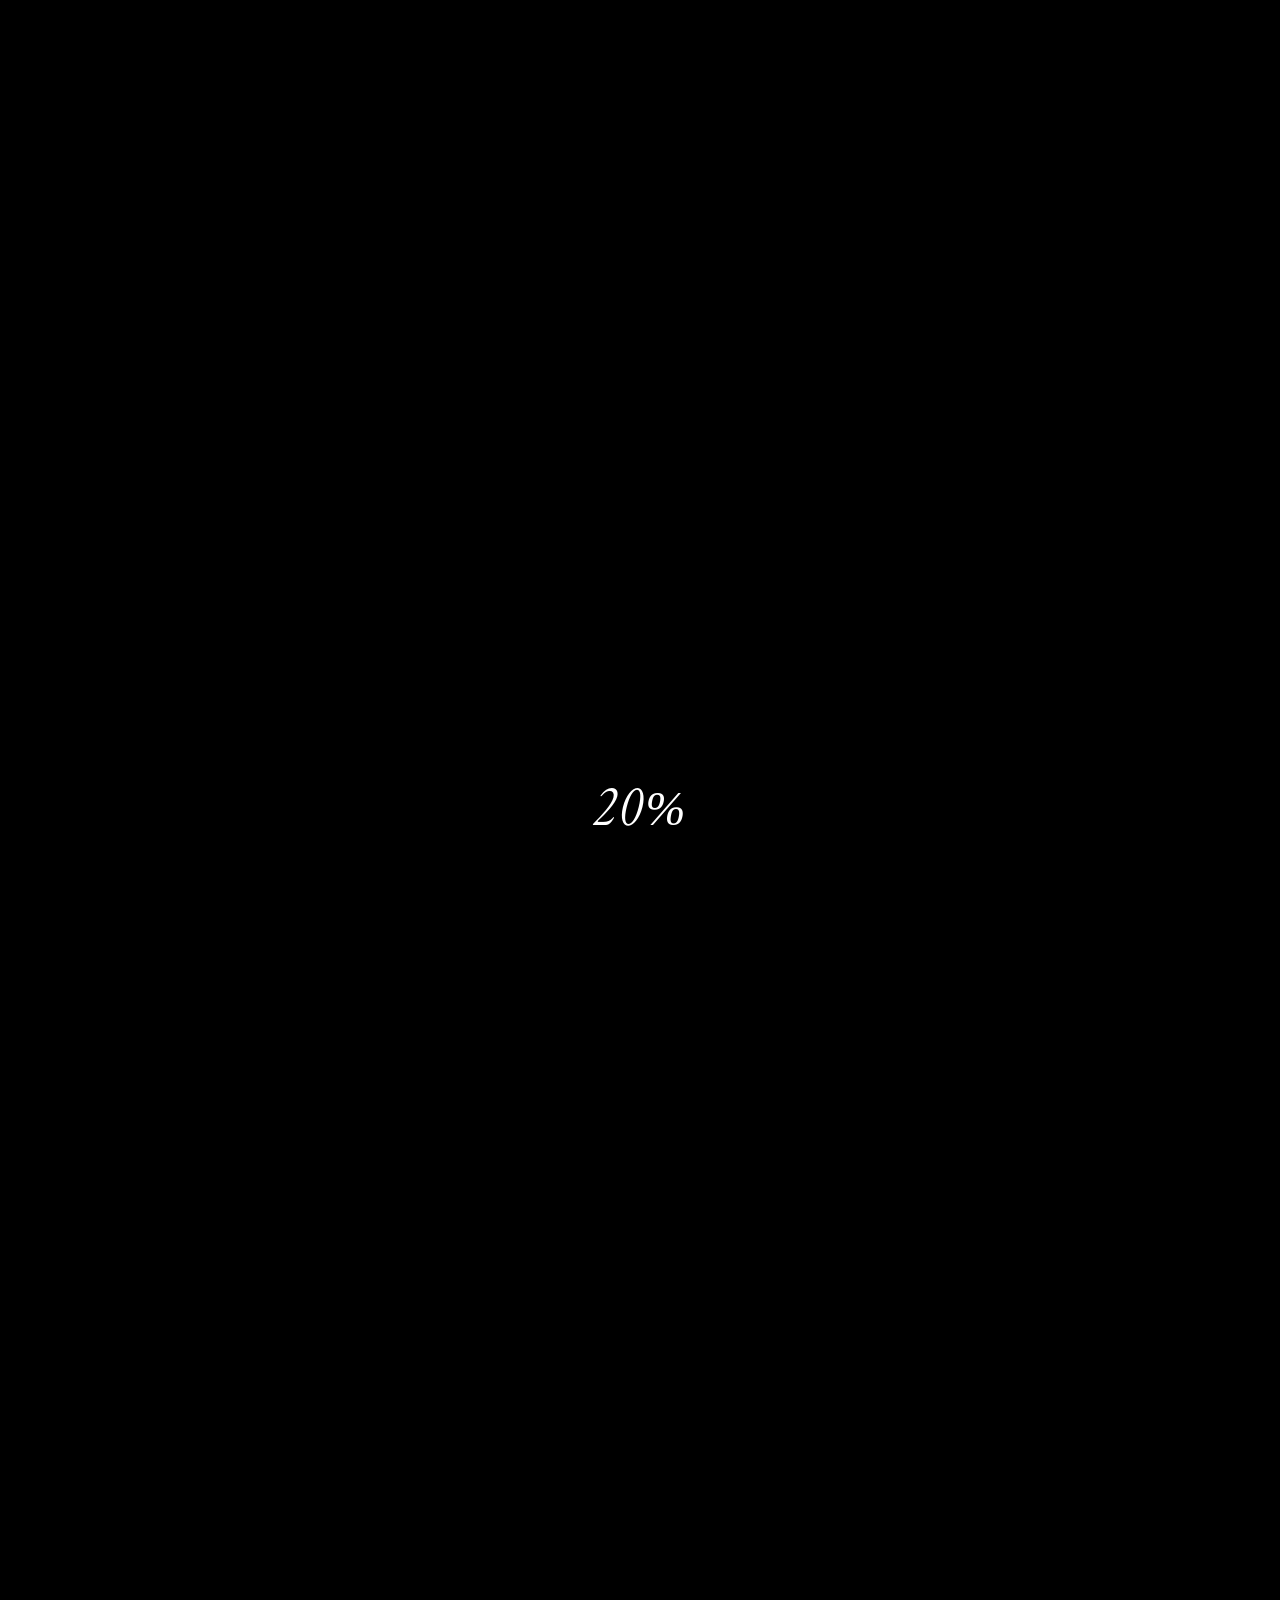
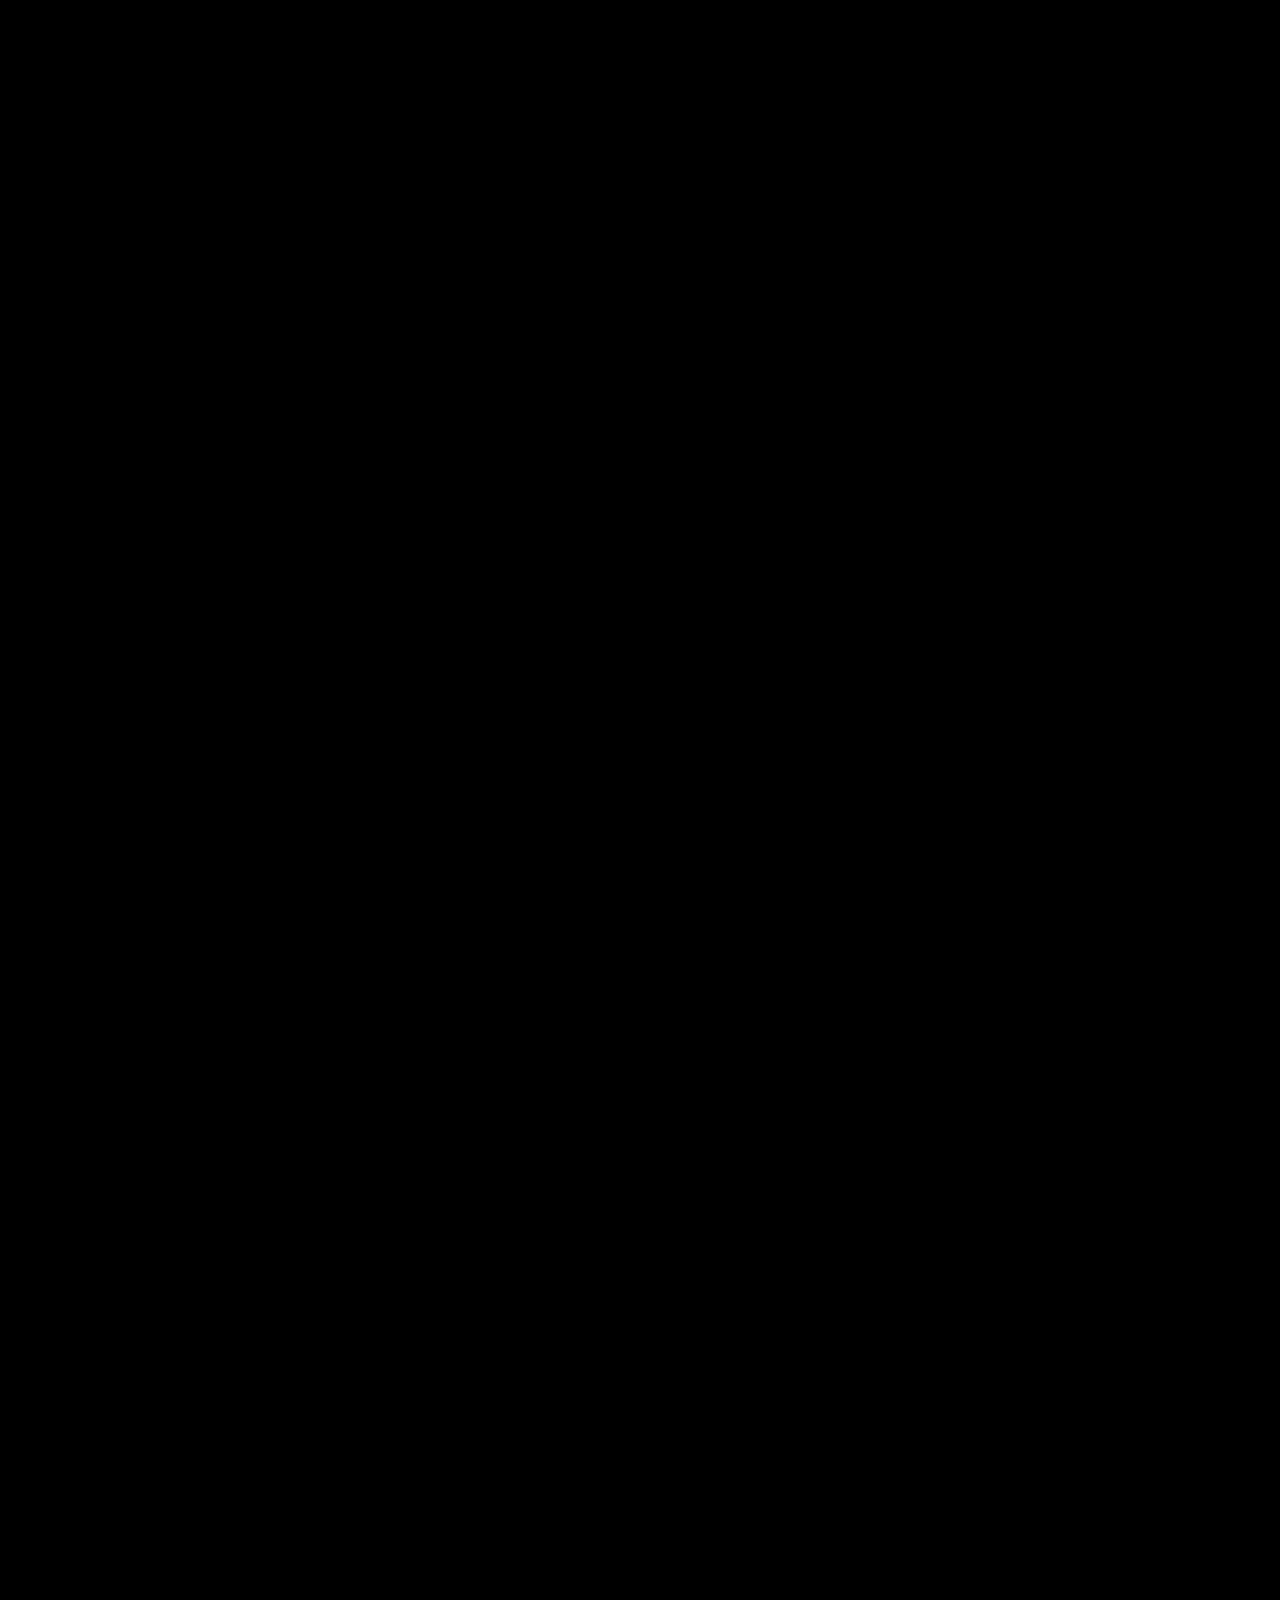
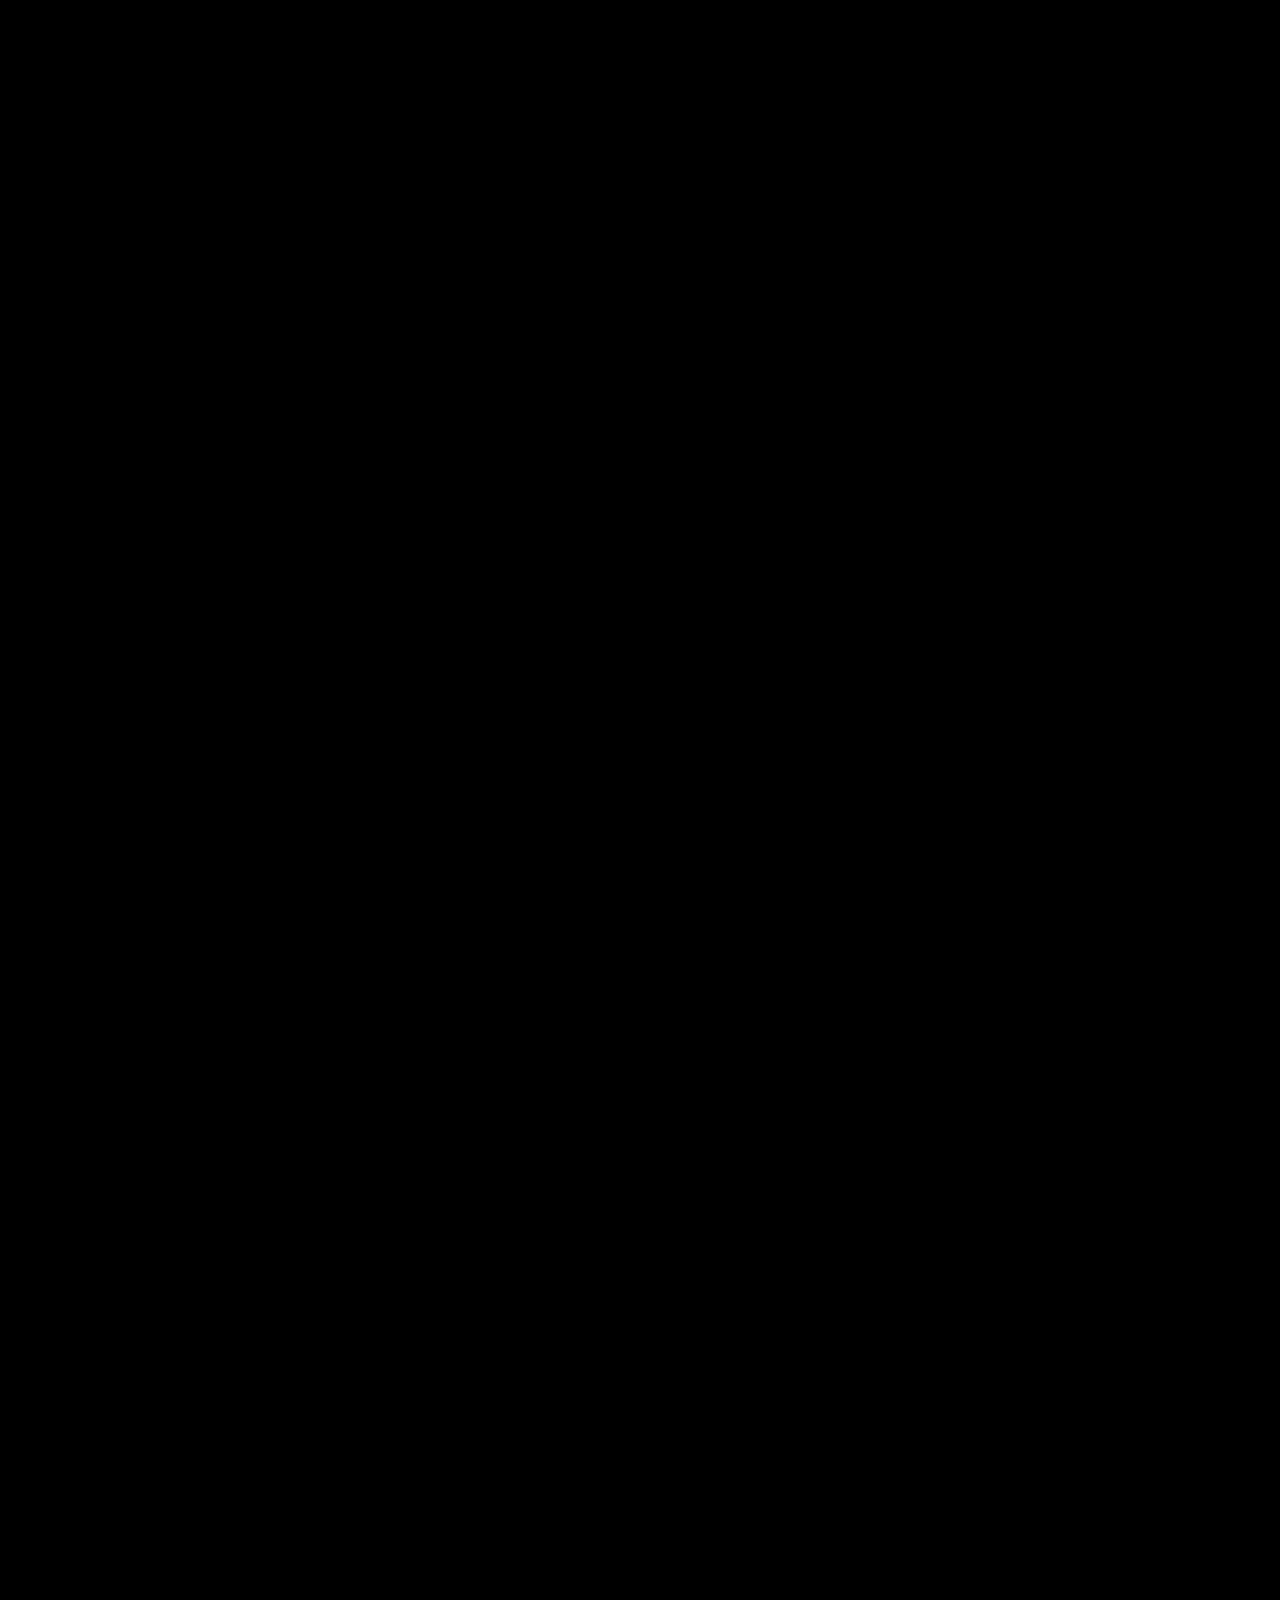
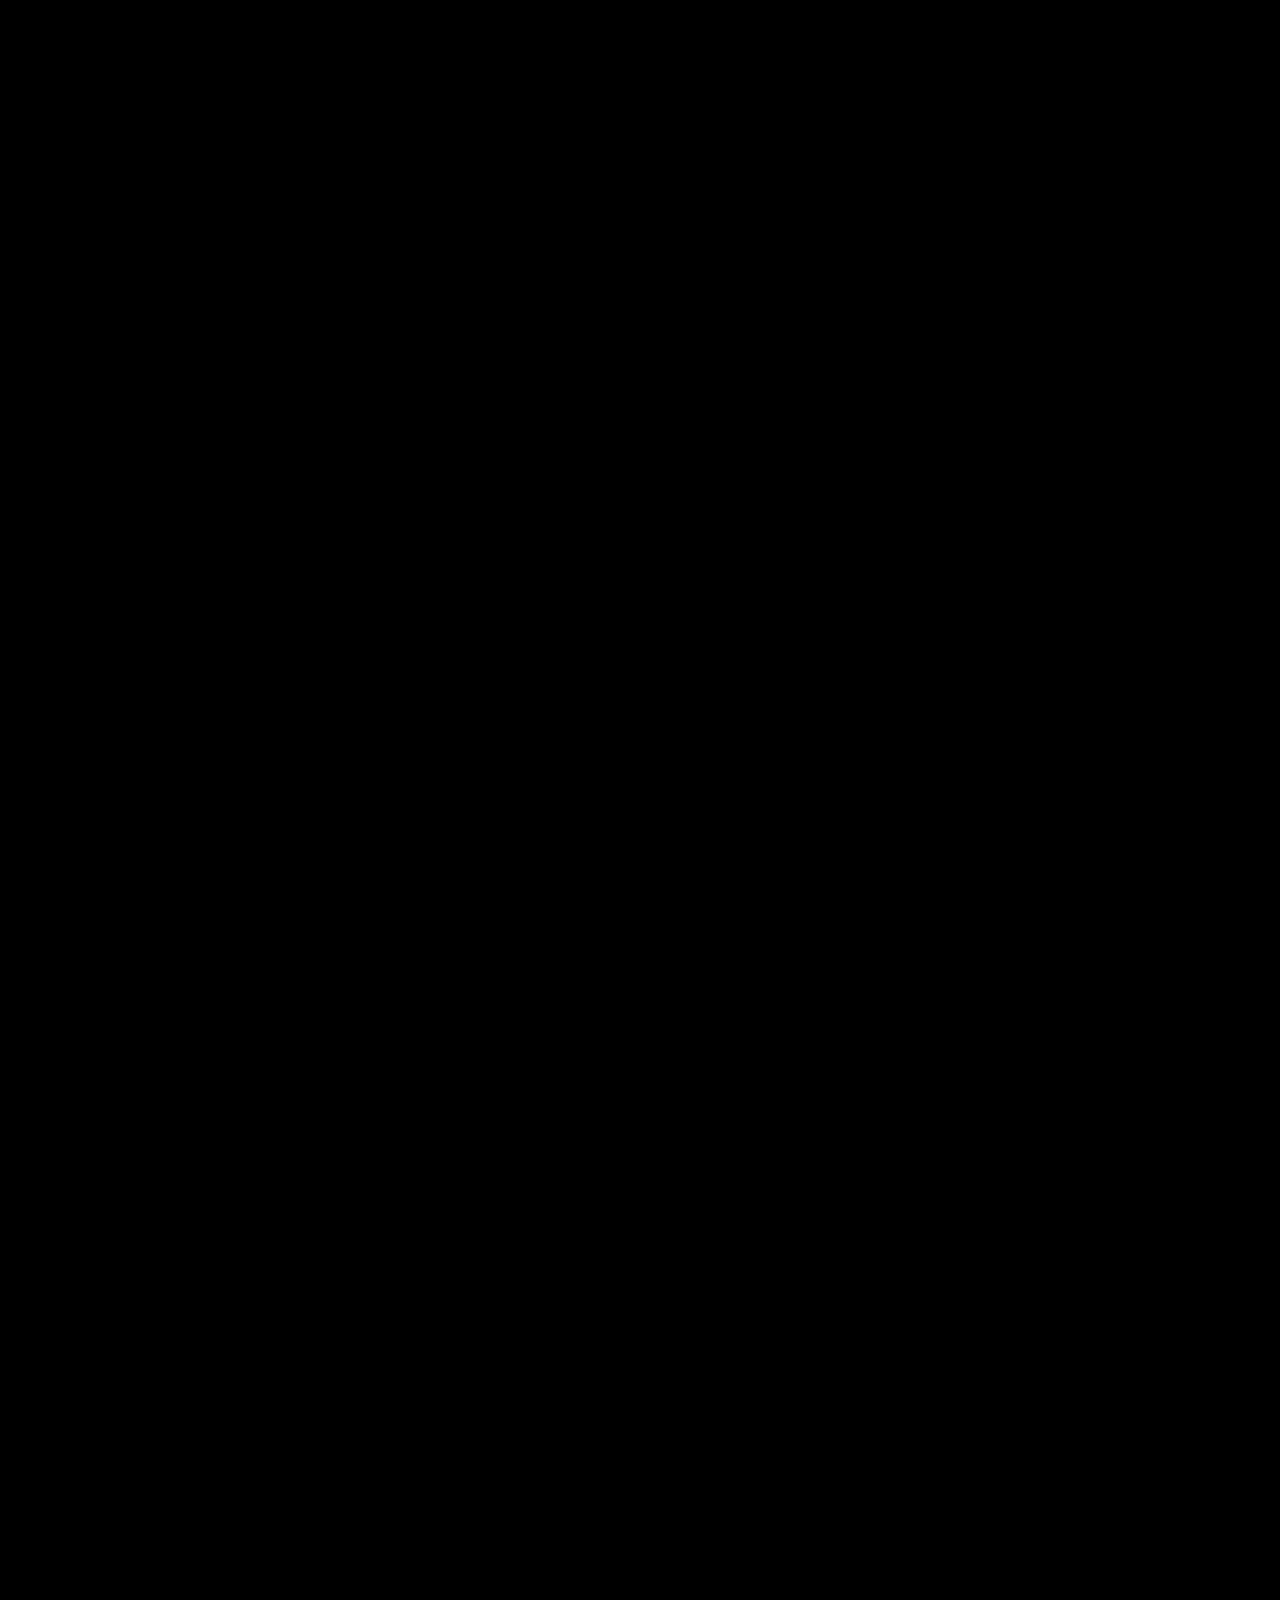
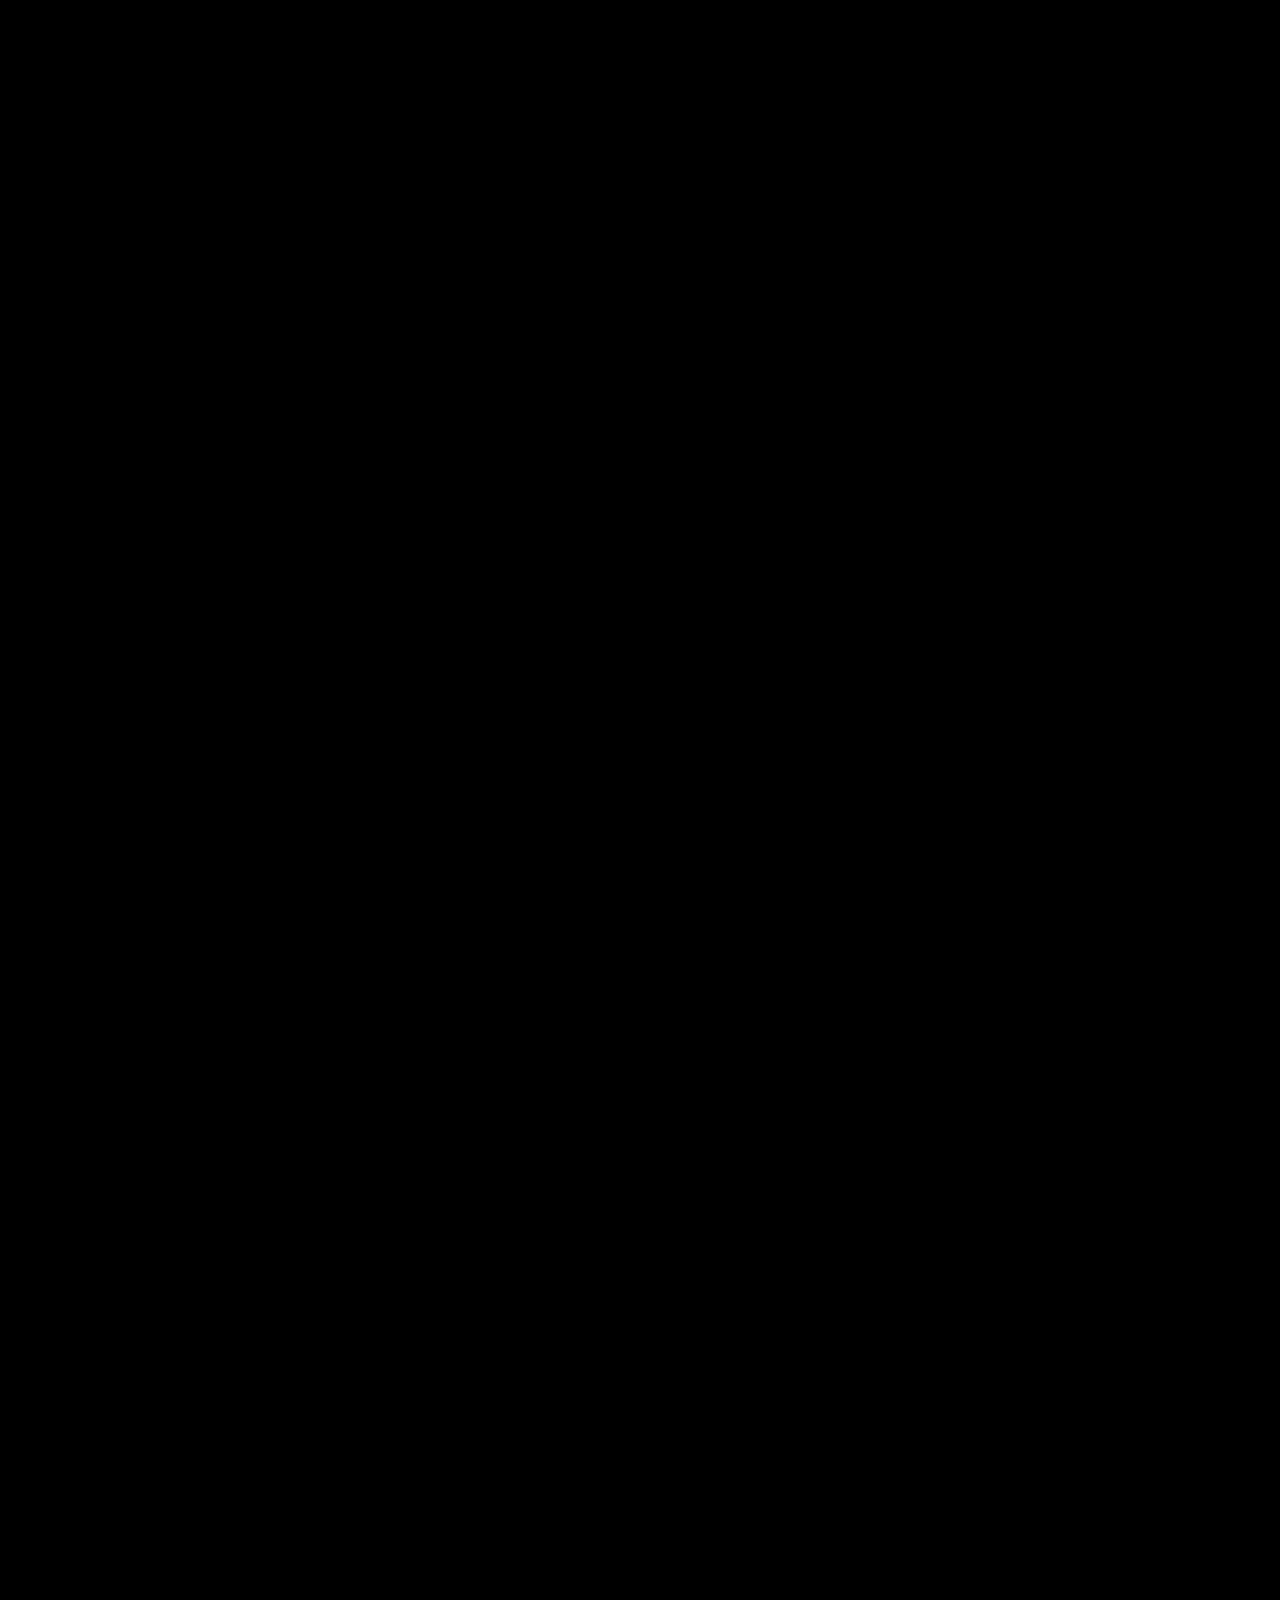
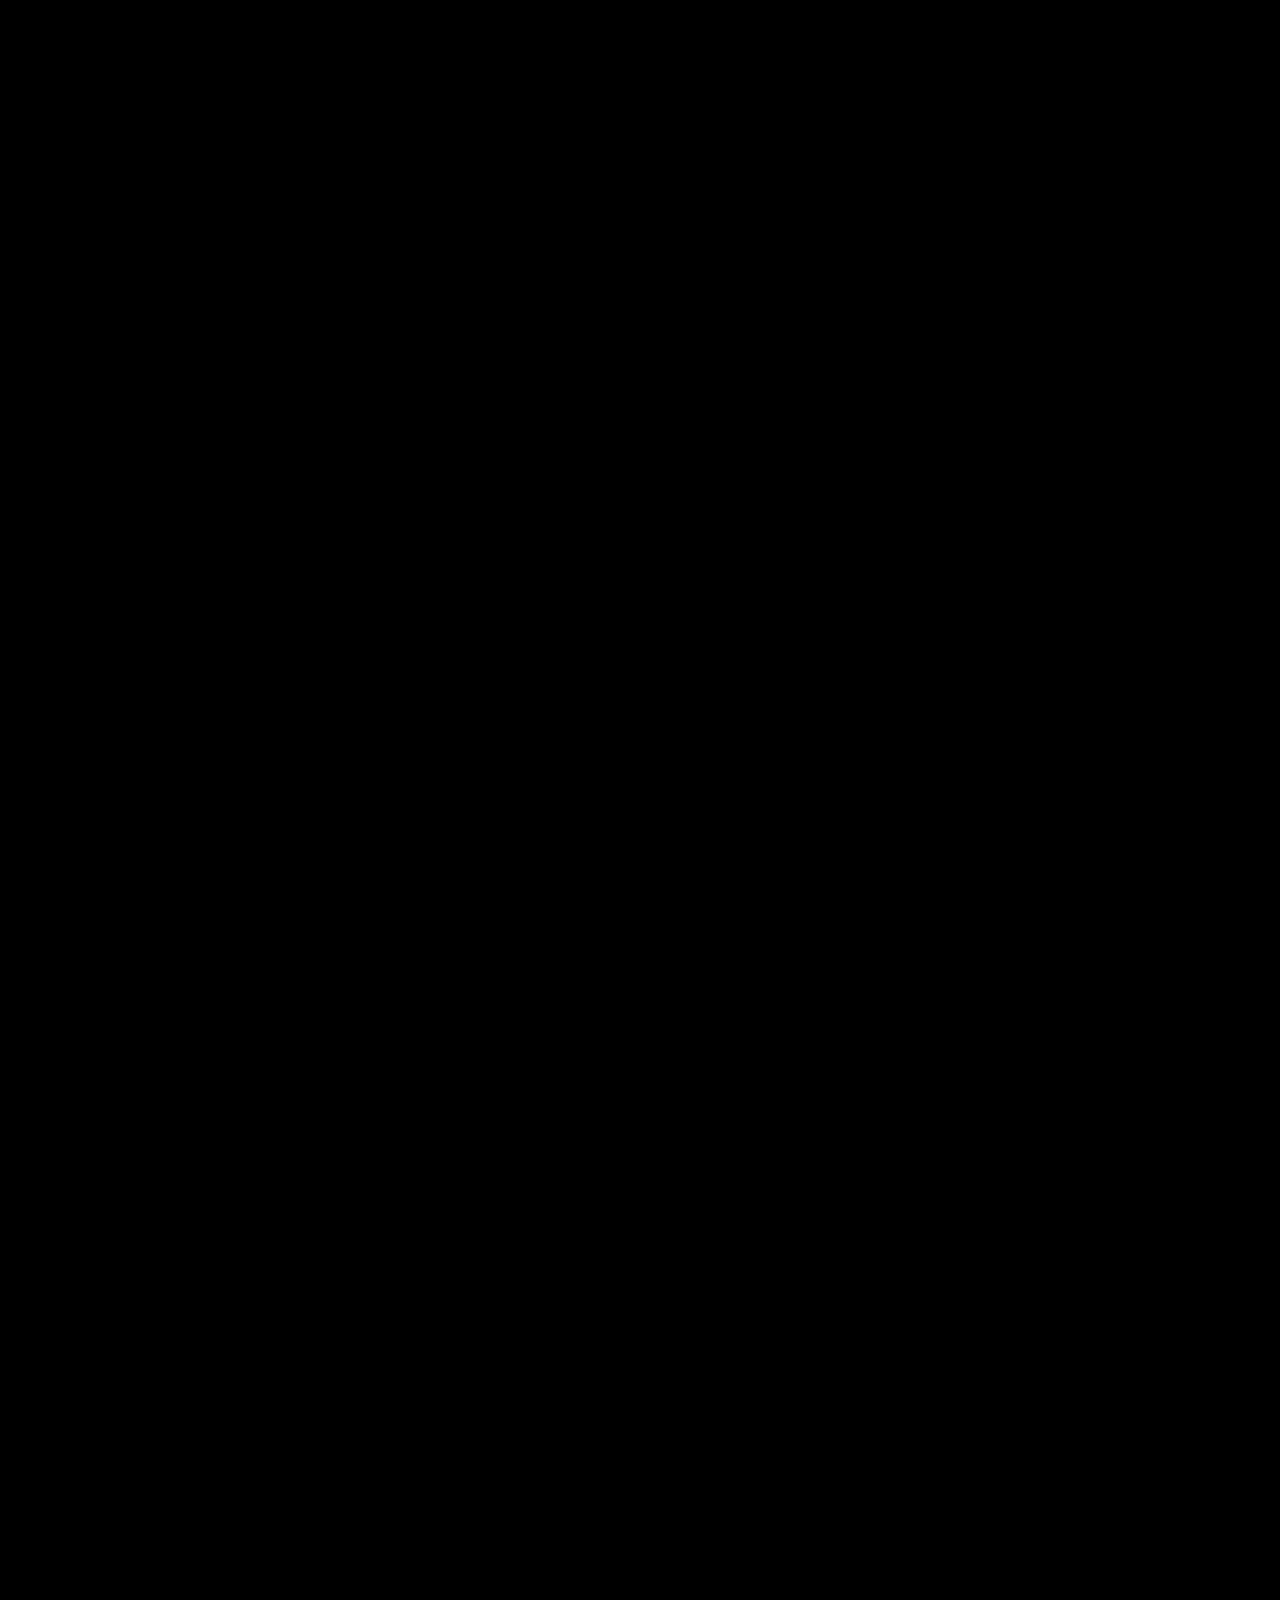
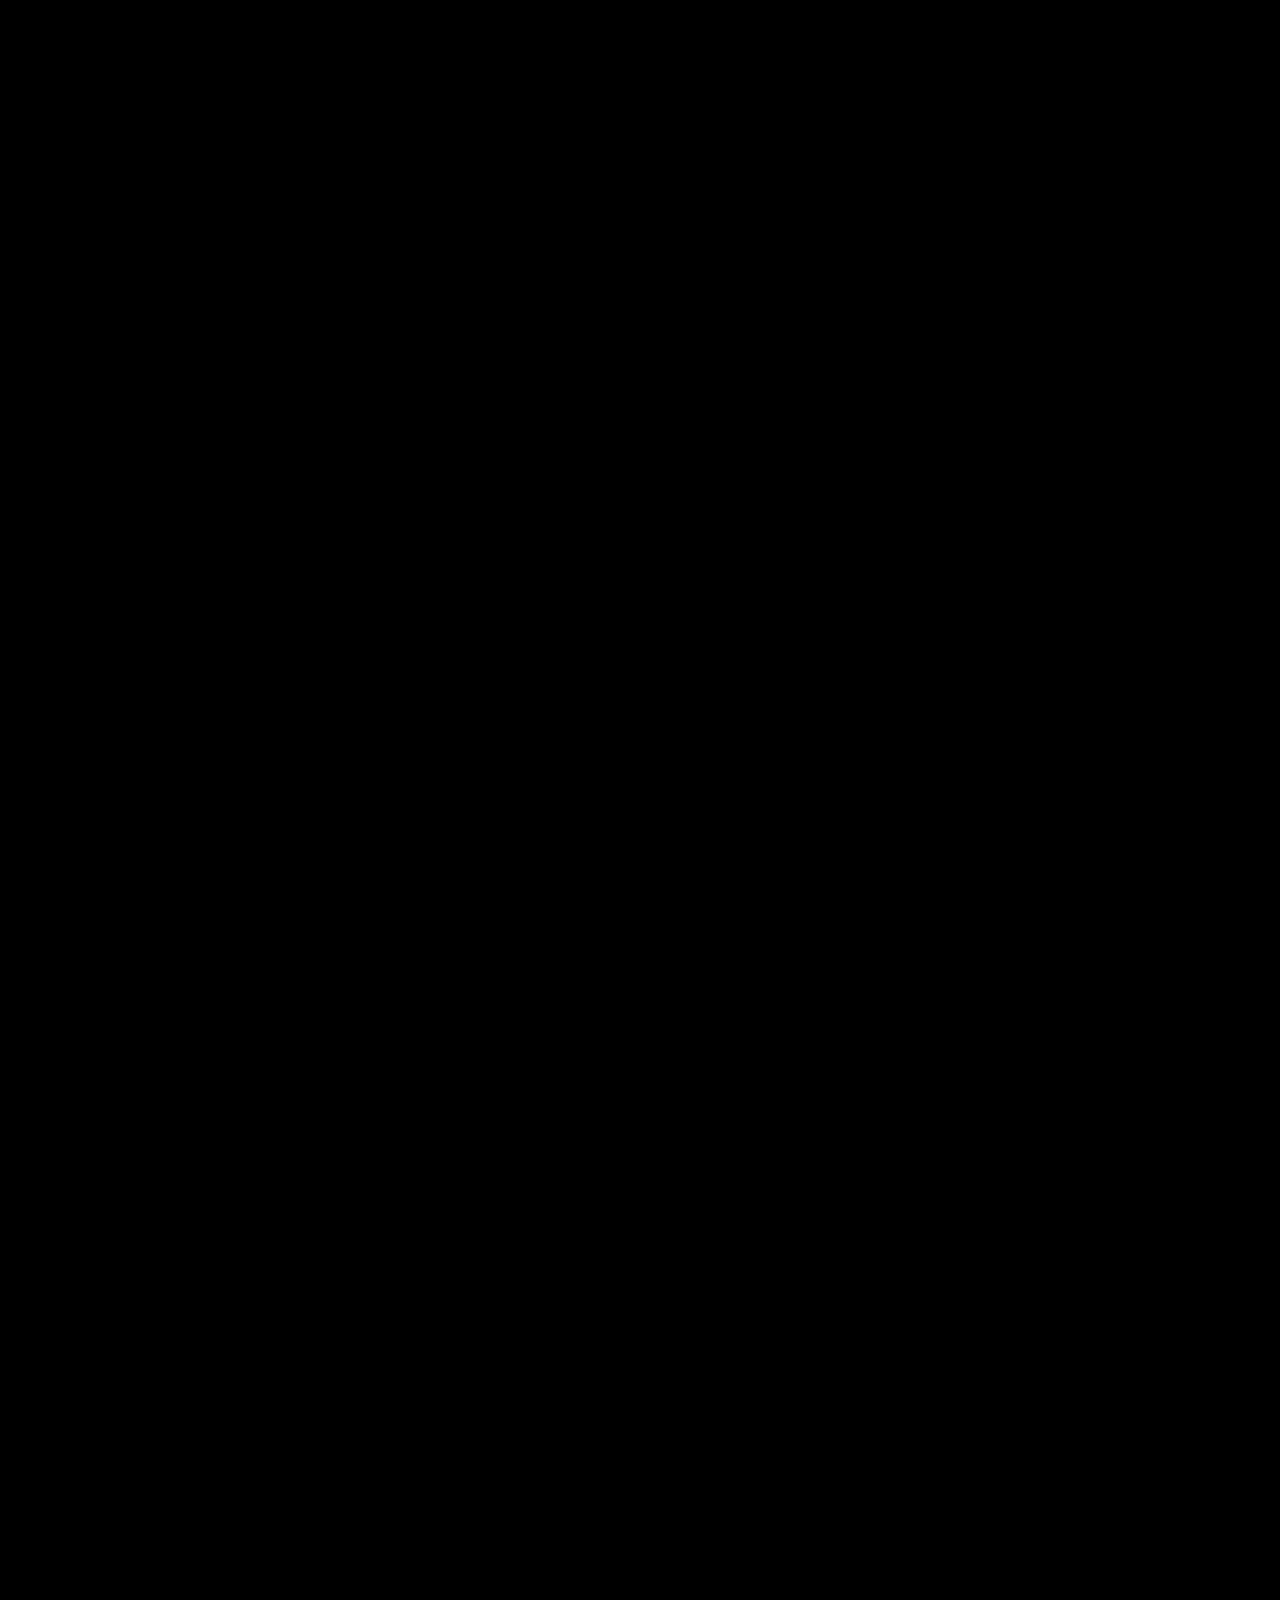
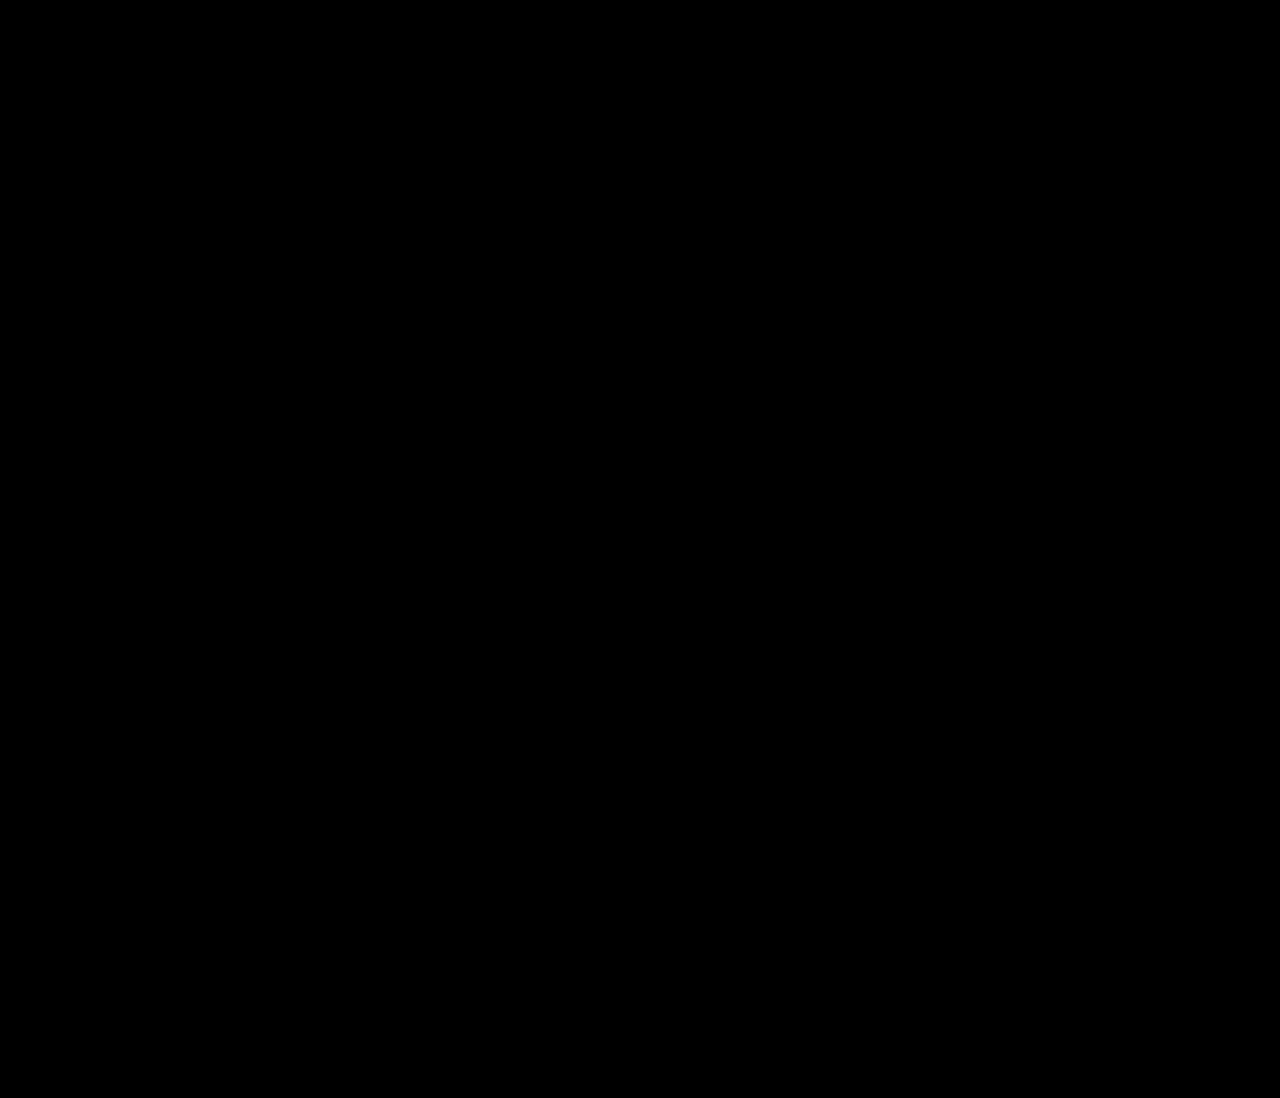
==== index.html @ 295524d0 "responsive - attempt 1" ====
<!DOCTYPE html>
<html lang="en">
<head>
    <meta charset="UTF-8">
    <meta name="viewport" content="width=device-width, initial-scale=1.0">
    <title>EVANESCENT</title>
    <style>
        /* ── Fonts ── */
        @font-face {
            font-family: 'Neue Montreal';
            src: url('assets/fonts/Neue Montreal/NeueMontreal-Regular.otf') format('opentype');
            font-weight: 400;
            font-style: normal;
        }

        @font-face {
            font-family: 'DaVinci';
            src: url('assets/fonts/DaVinci-Trial/TRJNDaVinci-Italic-Trial.otf') format('opentype');
            font-weight: 400;
            font-style: italic;
        }

        @font-face {
            font-family: 'DaVinci';
            src: url('assets/fonts/DaVinci-Trial/TRJNDaVinci-Regular-Trial.otf') format('opentype');
            font-weight: 400;
            font-style: normal;
        }

        /* ── Reset ── */
        *, *::before, *::after {
            margin: 0;
            padding: 0;
            box-sizing: border-box;
        }

        html, body {
            width: 100%;
            height: 100%;
            overflow-x: hidden;
            background: #000;
            color: #fff;
            font-family: sans-serif;
        }

        /* ── Loading Screen ── */
        html.is-loading {
            overflow: hidden;
        }

        .loader {
            position: fixed;
            inset: 0;
            z-index: 9999;
            background: #000;
            display: flex;
            flex-direction: column;
            align-items: center;
            justify-content: center;
        }

        .loader__video {
            width: 700px;
            display: block;
        }

        .loader__percent {
            position: absolute;
            bottom: 60px;
            left: 50%;
            transform: translateX(-50%);
            font-family: 'DaVinci', serif;
            font-style: italic;
            font-weight: 400;
            font-size: 48px;
            color: #fff;
            letter-spacing: 0.02em;
        }

        /* Eye-open transition overlays — two gradient panels from bottom */
        .blink-top,
        .blink-bottom {
            position: fixed;
            left: 0;
            width: 100%;
            height: 52%;
            z-index: 9998;
            pointer-events: none;
        }

        .blink-top {
            top: 0;
            background: #000;
            transform: translateY(0%);
        }

        .blink-bottom {
            bottom: 0;
            background: #000;
            transform: translateY(0%);
        }

        /* ── Nav ── */
        .nav {
            position: fixed;
            top: 0;
            left: 0;
            width: 100%;
            display: flex;
            align-items: center;
            justify-content: space-between;
            padding: 28px 40px;
            z-index: 100;
            opacity: 0;
            transform: translateY(-10px);
        }

        .nav a {
            color: #fff;
            text-decoration: none;
            font-family: 'Neue Montreal', sans-serif;
            font-weight: 400;
            font-size: 12px;
            letter-spacing: 0.08em;
            text-transform: uppercase;
        }

        .nav__logo {
            position: absolute;
            left: 50%;
            transform: translateX(-50%);
        }

        .nav__logo img {
            height: 18px;
            display: block;
        }

        .nav-gradient {
            position: fixed;
            top: 0;
            left: 0;
            width: 100%;
            height: 200px;
            background: linear-gradient(to bottom, rgba(0,0,0,1) 0%, rgba(0,0,0,0) 100%);
            z-index: 99;
            pointer-events: none;
            opacity: 0;
            transform: translateY(-10px);
        }

        .nav-gradient-bottom {
            position: fixed;
            bottom: 0;
            left: 0;
            width: 100%;
            height: 200px;
            background: linear-gradient(to top, rgba(0,0,0,1) 0%, rgba(0,0,0,0) 100%);
            z-index: 99;
            pointer-events: none;
            opacity: 0;
            transform: translateY(10px);
        }

        /* ── Hero / Scrollytelling ── */
        .hero {
            position: relative;
            height: 900vh; /* scroll runway */
        }

        .hero__sticky {
            position: sticky;
            top: 0;
            width: 100%;
            height: 100vh;
            overflow: hidden;
        }

        .hero__image {
            width: 100%;
            height: 100%;
            object-fit: cover;
            display: block;
            will-change: transform;
        }
        .hero__intro {
            position: absolute;
            top: 50%;
            left: 50%;
            transform: translate(-50%, -50%);
            text-align: center;
            z-index: 10;
            width: 80%;
            max-width: 1300px;
            opacity: 0;
            font-family: 'DaVinci', serif;
            font-style: normal;
            font-weight: 400;
            font-size: 55px;
            line-height: 1.3;
        }

        .hero__intro p {
            margin-bottom: 16px;
        }

        /* ── Hero text reveal ── */
        .hero__text {
            position: absolute;
            top: 50%;
            left: 50%;
            transform: translate(-50%, -50%);
            text-align: center;
            z-index: 10;
            width: 80%;
            max-width: 800px;
        }

        .hero__heading {
            font-family: 'DaVinci', serif;
            font-style: italic;
            font-weight: 400;
            font-size: 96px;
            line-height: 1.1;
            margin-bottom: 24px;
            white-space: nowrap;
            clip-path: polygon(0 0, 0 0, 0 100%, 0 100%);
        }

        .hero__body {
            font-family: 'DaVinci', serif;
            font-weight: 400;
            font-style: normal;
            font-size: 21px;
            line-height: 1.5;
            clip-path: polygon(0 0, 0 0, 0 100%, 0 100%);
            margin-bottom: 8px;
        }

        .hero__body:last-child {
            margin-bottom: 0;
        }

        .hero__overlay {
            position: absolute;
            top: 0;
            left: 0;
            width: 100%;
            height: 100%;
            background: #000;
            opacity: 0;
            pointer-events: none;
        }

        .hero__shuffle {
            position: absolute;
            top: 50%;
            left: 50%;
            transform: translate(-50%, -50%);
            width: 400px;
            height: 400px;
            z-index: 5;
            opacity: 0;
        }

        .hero__shuffle-img {
            position: absolute;
            inset: 0;
            width: 100%;
            height: 100%;
            object-fit: cover;
            opacity: 0;
        }

        .hero__shuffle-img:first-child {
            opacity: 1;
        }

        /* ── Installations section ── */
        .installations {
            position: relative;
            height: 300vh;
        }

        .installations__sticky {
            position: sticky;
            top: 0;
            width: 100%;
            height: 100vh;
            overflow: hidden;
            display: flex;
            align-items: center;
        }

        /* Left text */
        .installations__info {
            width: 40%;
            padding-left: 80px;
        }

        .installations__heading {
            font-family: 'DaVinci', serif;
            font-style: italic;
            font-weight: 400;
            font-size: 64px;
            line-height: 1.1;
            margin-bottom: 24px;
            clip-path: polygon(0 0, 0 0, 0 100%, 0 100%);
        }

        .installations__subheading {
            font-family: 'Neue Montreal', sans-serif;
            font-weight: 400;
            font-size: 14px;
            letter-spacing: 0.08em;
            text-transform: uppercase;
            margin-bottom: 16px;
            opacity: 0;
        }

        .installations__body {
            font-family: 'Neue Montreal', sans-serif;
            font-weight: 400;
            font-size: 15px;
            line-height: 1.6;
            color: rgba(255,255,255,0.75);
            opacity: 0;
        }

        /* Cards container */
        .installations__cards {
            position: absolute;
            right: 0;
            top: 0;
            width: 55%;
            height: 100%;
        }

        .glass-card {
            position: absolute;
            width: 240px;
            border-radius: 20px;
            opacity: 0;
            transform: translateY(30px);
            overflow: hidden;
            cursor: url('assets/cursors/view-cursor.svg') 32 32, pointer;
            z-index: 1;
            transition: z-index 0s;
        }

        .glass-card.is-active {
            z-index: 50;
            cursor: none;
        }

        body.card-open .glass-card {
            cursor: inherit;
        }

        .glass-card__inner {
            width: 100%;
            transform-style: preserve-3d;
        }

        .glass-card__image {
            width: 100%;
            display: block;
            border-radius: 20px;
            backface-visibility: hidden;
        }

        .glass-card__overlay {
            position: absolute;
            inset: 9.6px;
            background: rgba(0, 0, 0, 0.75);
            border-radius: 6px;
            display: flex;
            flex-direction: column;
            align-items: center;
            justify-content: center;
            text-align: center;
            padding: 9.6px;
            opacity: 0;
            pointer-events: none;
        }

        .glass-card.is-active .glass-card__overlay {
            opacity: 1;
        }

        .glass-card__title {
            font-family: 'DaVinci', serif;
            font-style: normal;
            font-weight: 400;
            font-size: 19.2px;
            text-transform: uppercase;
            margin-bottom: 24px;
            color: #fff;
        }

        .glass-card__desc {
            font-family: 'Neue Montreal', sans-serif;
            font-weight: 400;
            font-size: 8px;
            line-height: 1.5;
            color: #fff;
        }

        /* Card positions — scattered on right */
        .glass-card--1 { top: 5%; right: 18%; }
        .glass-card--2 { top: 20%; right: 45%; }
        .glass-card--3 { top: 42%; right: 15%; }
        .glass-card--4 { top: 58%; right: 40%; }

        /* ── CTA / Experience section ── */
        .experience {
            position: relative;
            height: 125vh;
        }

        .experience__sticky {
            position: sticky;
            top: 0;
            width: 100%;
            height: 100vh;
            overflow: hidden;
        }

        .experience__card {
            position: absolute;
            inset: 0;
            width: 100%;
            height: 100%;
            overflow: hidden;
            transform: translateY(100vh);
        }

        .experience__image {
            position: absolute;
            inset: 0;
            width: 100%;
            height: 100%;
            object-fit: cover;
            object-position: center;
            background: #000;
            display: block;
        }

        .experience__overlay {
            display: none;
        }

        .experience__content {
            position: absolute;
            inset: 0;
            display: flex;
            flex-direction: column;
            align-items: center;
            padding: 60px 40px;
            padding-top: 210px;
            opacity: 0;
            transform: translateY(15px);
            gap: 120px;
        }

        .experience__title {
            font-family: 'DaVinci', serif;
            font-style: normal;
            font-weight: 400;
            font-size: 72px;
            text-align: center;
            margin-bottom: 0;
            letter-spacing: 0.04em;
        }

        .experience__details {
            display: flex;
            justify-content: center;
            gap: 80px;
        }

        .experience__detail {
            text-align: center;
            width: 250px;
            white-space: nowrap;
        }

        .experience__detail-label {
            font-family: 'Neue Montreal', sans-serif;
            font-weight: 400;
            font-size: 14px;
            letter-spacing: 0.1em;
            text-transform: uppercase;
            margin-bottom: 8px;
            color: rgba(255,255,255,0.7);
        }

        .experience__detail-value {
            font-family: 'Neue Montreal', sans-serif;
            font-weight: 400;
            font-size: 15px;
            color: #fff;
        }

        /* Footer area within the card */
        /* ── Site Footer ── */
        .site-footer {
            background: #000;
            padding: 120px 60px 80px;
        }

        .site-footer__columns {
            display: flex;
            justify-content: center;
            gap: 140px;
            align-items: flex-start;
        }

        .site-footer__col {
            min-width: 140px;
        }

        .site-footer__col h4 {
            font-family: 'Neue Montreal', sans-serif;
            font-weight: 400;
            font-size: 13px;
            letter-spacing: 0.06em;
            margin-bottom: 8px;
            color: rgba(255,255,255,0.8);
        }

        .site-footer__col p,
        .site-footer__col a {
            font-family: 'Neue Montreal', sans-serif;
            font-weight: 400;
            font-size: 12px;
            line-height: 1.6;
            color: rgba(255,255,255,0.5);
            text-decoration: none;
        }

        .site-footer__col a:hover {
            color: #fff;
        }

        .site-footer__logo img {
            height: 80px;
            display: block;
        }

        .site-footer__copyright {
            text-align: center;
            margin-top: 40px;
            font-family: 'Neue Montreal', sans-serif;
            font-size: 11px;
            color: rgba(255,255,255,0.3);
        }

        /* ── Tablet (1024px and below) ── */
        @media (max-width: 1024px) {
            .loader__video {
                width: 500px;
            }

            .loader__percent {
                font-size: 36px;
            }

            .nav {
                padding: 24px 32px;
            }

            .nav-gradient {
                height: 160px;
            }

            .hero {
                height: 750vh;
            }

            .hero__intro {
                font-size: 40px;
                width: 85%;
            }

            .hero__heading {
                font-size: 72px;
            }

            .hero__body {
                font-size: 18px;
            }

            .hero__shuffle {
                width: 300px;
                height: 300px;
            }

            .installations {
                height: 250vh;
            }

            .installations__info {
                padding-left: 48px;
                width: 42%;
            }

            .installations__heading {
                font-size: 48px;
            }

            .installations__body {
                font-size: 14px;
            }

            .glass-card {
                width: 190px;
            }

            .glass-card--1 { top: 8%; right: 15%; }
            .glass-card--2 { top: 22%; right: 42%; }
            .glass-card--3 { top: 44%; right: 12%; }
            .glass-card--4 { top: 60%; right: 38%; }

            .experience__content {
                padding-top: 160px;
                gap: 80px;
            }

            .experience__title {
                font-size: 56px;
            }

            .experience__details {
                gap: 50px;
            }

            .experience__detail {
                width: 200px;
            }

            .site-footer {
                padding: 80px 40px 60px;
            }

            .site-footer__columns {
                gap: 80px;
            }

            .site-footer__col {
                min-width: 110px;
            }
        }

        /* ── Tablet portrait (768px and below) ── */
        @media (max-width: 768px) {
            .loader__video {
                width: 400px;
            }

            .loader__percent {
                font-size: 32px;
                bottom: 50px;
            }

            .nav {
                padding: 22px 24px;
            }

            .nav a {
                font-size: 11px;
            }

            .nav__logo img {
                height: 14px;
            }

            .nav-gradient {
                height: 140px;
            }

            .nav-gradient-bottom {
                height: 140px;
            }

            .hero {
                height: 650vh;
            }

            .hero__intro {
                font-size: 32px;
                width: 88%;
            }

            .hero__heading {
                font-size: 56px;
            }

            .hero__body {
                font-size: 16px;
            }

            .hero__text {
                width: 88%;
            }

            .hero__shuffle {
                width: 240px;
                height: 240px;
            }

            .installations {
                height: 220vh;
            }

            .installations__sticky {
                flex-direction: column;
                justify-content: flex-start;
                padding-top: 80px;
            }

            .installations__info {
                width: 85%;
                padding-left: 32px;
                padding-right: 32px;
                margin-bottom: 40px;
            }

            .installations__heading {
                font-size: 40px;
            }

            .installations__subheading {
                font-size: 12px;
            }

            .installations__body {
                font-size: 13px;
            }

            .installations__cards {
                position: relative;
                width: 100%;
                height: auto;
                display: grid;
                grid-template-columns: 1fr 1fr;
                gap: 16px;
                padding: 0 32px;
            }

            .glass-card {
                position: relative;
                top: auto !important;
                right: auto !important;
                width: 100%;
                border-radius: 14px;
            }

            .glass-card.is-active {
                z-index: 100;
            }

            .glass-card__image {
                border-radius: 14px;
            }

            .glass-card__overlay {
                border-radius: 4px;
            }

            .experience__content {
                padding-top: 140px;
                gap: 60px;
            }

            .experience__title {
                font-size: 44px;
            }

            .experience__details {
                gap: 36px;
            }

            .experience__detail {
                width: 180px;
            }

            .experience__detail-label {
                font-size: 12px;
            }

            .experience__detail-value {
                font-size: 13px;
            }

            .site-footer {
                padding: 60px 32px 50px;
            }

            .site-footer__columns {
                gap: 48px;
            }

            .site-footer__col {
                min-width: 90px;
            }

            .site-footer__logo img {
                height: 60px;
            }
        }

        /* ── Mobile (480px and below) ── */
        @media (max-width: 480px) {
            .loader__video {
                width: 280px;
            }

            .loader__percent {
                font-size: 28px;
                bottom: 40px;
            }

            .nav {
                padding: 18px 16px;
            }

            .nav a {
                font-size: 10px;
                letter-spacing: 0.05em;
            }

            .nav__logo img {
                height: 12px;
            }

            .nav-gradient {
                height: 100px;
            }

            .nav-gradient-bottom {
                height: 100px;
            }

            .hero {
                height: 550vh;
            }

            .hero__intro {
                font-size: 20px;
                width: 88%;
                line-height: 1.4;
            }

            .hero__heading {
                font-size: 32px;
                white-space: normal;
            }

            .hero__body {
                font-size: 13px;
                line-height: 1.4;
            }

            .hero__text {
                width: 92%;
            }

            .hero__shuffle {
                width: 180px;
                height: 180px;
            }

            .installations {
                height: 200vh;
            }

            .installations__sticky {
                padding-top: 70px;
            }

            .installations__info {
                width: 92%;
                padding-left: 20px;
                padding-right: 20px;
                margin-bottom: 20px;
            }

            .installations__heading {
                font-size: 28px;
                margin-bottom: 16px;
            }

            .installations__subheading {
                font-size: 10px;
                margin-bottom: 10px;
            }

            .installations__body {
                font-size: 11px;
                line-height: 1.5;
            }

            .installations__cards {
                gap: 8px;
                padding: 0 20px;
            }

            .glass-card {
                border-radius: 10px;
            }

            .glass-card.is-active {
                z-index: 100;
            }

            .glass-card__image {
                border-radius: 10px;
            }

            .glass-card__title {
                font-size: 10px;
                margin-bottom: 10px;
            }

            .glass-card__desc {
                font-size: 5px;
                line-height: 1.4;
            }

            .glass-card__overlay {
                inset: 5px;
                padding: 5px;
                border-radius: 3px;
            }

            .experience {
                height: 110vh;
            }

            .experience__content {
                padding: 40px 20px;
                padding-top: 100px;
                gap: 32px;
            }

            .experience__title {
                font-size: 28px;
            }

            .experience__details {
                flex-direction: column;
                align-items: center;
                gap: 20px;
            }

            .experience__detail {
                width: auto;
            }

            .experience__detail-label {
                font-size: 11px;
            }

            .experience__detail-value {
                font-size: 12px;
            }

            .site-footer {
                padding: 50px 24px 40px;
            }

            .site-footer__columns {
                display: grid;
                grid-template-columns: 1fr 1fr;
                gap: 32px 24px;
            }

            .site-footer__logo {
                grid-column: 1 / -1;
                text-align: center;
            }

            .site-footer__logo img {
                height: 40px;
                margin: 0 auto;
            }

            .site-footer__col {
                min-width: 0;
            }

            .site-footer__col h4 {
                font-size: 11px;
            }

            .site-footer__col p,
            .site-footer__col a {
                font-size: 10px;
            }

            .site-footer__copyright {
                font-size: 9px;
            }
        }
    </style>
</head>
<body>

    <!-- Loading Screen -->
    <div class="loader" id="loader">
        <video class="loader__video" src="assets/videos/evanescent_white_icon_fade.mp4" muted playsinline></video>
        <div class="loader__percent" id="loader-percent">0%</div>
    </div>

    <!-- Eye blink transition overlays -->
    <div class="blink-top" id="blink-top"></div>
    <div class="blink-bottom" id="blink-bottom"></div>

    <!-- Nav gradient + links -->
    <div class="nav-gradient"></div>
    <div class="nav-gradient-bottom"></div>
    <nav class="nav">
        <a href="#">EXHIBITION SPACE</a>
        <a href="index.html" class="nav__logo">
            <img src="assets/brand/Evanescent_Wordmark.png" alt="Evanescent">
        </a>
        <a href="info.html">INFO</a>
    </nav>

    <!-- Hero – scrollytelling section -->
    <section class="hero">
        <div class="hero__sticky">
            <img class="hero__image" src="assets/images/eye-ver-3.jpg" alt="Eye">
            <div class="hero__overlay"></div>
            <div class="hero__intro">
                <p>At some point, everything started looking the same, feeling the same, and meaning the same.</p>
                <p>Your thoughts stopped being challenged.</p>
                <p>You stopped wondering.</p>
            </div>
            <div class="hero__shuffle">
                <img class="hero__shuffle-img" src="assets/images/closed-mouth.jpg" alt="">
                <img class="hero__shuffle-img" src="assets/images/collar.jpg" alt="">
                <img class="hero__shuffle-img" src="assets/images/eye-square.jpg" alt="">
                <img class="hero__shuffle-img" src="assets/images/open-mouth.jpg" alt="">
                <img class="hero__shuffle-img" src="assets/images/shadow-hand.jpg" alt="">
            </div>
            <div class="hero__text">
                <h1 class="hero__heading">Invisible world</h1>
                <p class="hero__body hero__body--1">As adults, we lose sight of play.</p>
                <p class="hero__body hero__body--2">The concept becomes almost alien to us, something we outgrew, or so we believe.</p>
                <p class="hero__body hero__body--3">This exhibition is that hidden world of play, the one we stopped seeing.</p>
                <p class="hero__body hero__body--4">It exists to remind us that play was never gone, only our perception changed.</p>
                <p class="hero__body hero__body--5">If we let play back into our lives, we begin to see it everywhere,</p>
                <p class="hero__body hero__body--6">woven into the ordinary, waiting in the everyday.</p>
            </div>
        </div>
    </section>

    <!-- Installations section -->
    <section class="installations">
        <div class="installations__sticky">
            <div class="installations__info">
                <h2 class="installations__heading">Surrealist Exhibition</h2>
                <p class="installations__subheading">Visitor Advisory</p>
                <p class="installations__body">This exhibition contains surrealist imagery that some viewers may find unsettling, disorienting, or disturbing. Works may include themes of bodily distortion, dreamlike or nightmarish scenarios, psychological tension, and other confronting visual content. Parental discretion is advised for younger visitors. If you have any concerns, please contact us before your visit.</p>
            </div>
            <div class="installations__cards">
                <div class="glass-card glass-card--1">
                    <div class="glass-card__inner">
                        <img class="glass-card__image" src="assets/images/circle-installation.png" alt="Omnipresent Optics">
                        <div class="glass-card__overlay">
                            <h3 class="glass-card__title">Omnipresent Optics</h3>
                            <p class="glass-card__desc">Step softly, for the floor is a stage and the audience is watching from within the masonry. Your optics bring to life the remnants of many playful souls- yearning for a spark of the antics they once possessed. but their stay is not permanent, and so you must continue their wishes- to relish in life's play.</p>
                        </div>
                    </div>
                </div>
                <div class="glass-card glass-card--2">
                    <div class="glass-card__inner">
                        <img class="glass-card__image" src="assets/images/wave-installation.png" alt="Familiar Fluctuations">
                        <div class="glass-card__overlay">
                            <h3 class="glass-card__title">Familiar Fluctuations</h3>
                            <p class="glass-card__desc">A stream of familiarity that has been stretched and punctured by the distortion of time. You look for a recognisable feature, a sister's smile, a father's brow, but the image refuses to settle into a single person. These are the true images of our embodiments, caught in a state of constant transit. Even here, in the distorted wave, the 'play' remains our constant companion, a vibrant thread streaming through our presence.</p>
                        </div>
                    </div>
                </div>
                <div class="glass-card glass-card--3">
                    <div class="glass-card__inner">
                        <img class="glass-card__image" src="assets/images/glory-installation.png" alt="The Tessaract">
                        <div class="glass-card__overlay">
                            <h3 class="glass-card__title">The Tessaract</h3>
                            <p class="glass-card__desc">The cube calls. Your dome becomes a chasm for the unknown- its cubic abyss fragmenting your mind and memories, expulsing them across a digital cosmos, your restlessness is stripped away, leaving only the pure, primal essence of play within. This oculus scours the mental clutter, purging the grey noise of the concrete jungle. What remains is a clarity, allowing you to finally perceive the world's true, hidden colours, the secret joy hidden behind the mundane.</p>
                        </div>
                    </div>
                </div>
                <div class="glass-card glass-card--4">
                    <div class="glass-card__inner">
                        <img class="glass-card__image" src="assets/images/follow-installation.png" alt="Unspoken Observer">
                        <div class="glass-card__overlay">
                            <h3 class="glass-card__title">Unspoken Observer</h3>
                            <p class="glass-card__desc">Behind these colossal, unblinking spheres lies a soul adrift in darkness, yet he harbors no malice. His pupils drag heavily with every stride you take, anchored to your movement by a desperate, unspoken truth: the play within you has not died; it is merely dormant. Though he yearns to scream this revelation, he has been denied a mouth, left only with the agonizing duty of observation. He watches, waiting for the moment you recognize the spark he sees so clearly. Will you spare him the pain of his silence and choose to see the play again?</p>
                        </div>
                    </div>
                </div>
            </div>
        </div>
    </section>

    <!-- Experience / CTA section -->
    <section class="experience">
        <div class="experience__sticky">
            <div class="experience__card">
                <img class="experience__image" src="assets/images/Hand-Blur-Glass-16-9.png" alt="Hand behind glass">
                <div class="experience__overlay"></div>
                <div class="experience__content">
                    <h2 class="experience__title">EXPERIENCE IT</h2>
                    <div class="experience__details">
                        <div class="experience__detail">
                            <p class="experience__detail-label">Location</p>
                            <p class="experience__detail-value">Aotea Square | Auckland</p>
                        </div>
                        <div class="experience__detail">
                            <p class="experience__detail-label">Time</p>
                            <p class="experience__detail-value">18–31 April</p>
                        </div>
                        <div class="experience__detail">
                            <p class="experience__detail-label">Entry</p>
                            <p class="experience__detail-value">Free</p>
                        </div>
                    </div>
                </div>
            </div>
        </div>
    </section>

    <!-- Footer -->
    <footer class="site-footer">
        <div class="site-footer__columns">
            <div class="site-footer__col site-footer__logo">
                <img src="assets/brand/Evanescent_Wordmark-Symbol.png" alt="Evanescent">
            </div>
            <div class="site-footer__col">
                <h4>Socials</h4>
                <p><a href="#">Instagram</a></p>
                <p><a href="#">Facebook</a></p>
                <p><a href="#">TikTok</a></p>
                <p><a href="#">X</a></p>
            </div>
            <div class="site-footer__col">
                <h4>About</h4>
                <p><a href="#">Exhibition space</a></p>
                <p><a href="#">Info</a></p>
            </div>
            <div class="site-footer__col">
                <h4>Address</h4>
                <p>Aotea Square<br>50 Mayoral Drive<br>Auckland CBD<br>Auckland 1010<br>New Zealand</p>
            </div>
            <div class="site-footer__col">
                <h4>Contact</h4>
                <p><a href="mailto:support@evanescent.co.nz">support@evanescent.co.nz</a></p>
                <p><a href="tel:021-0670-0420">021-0670-0420</a></p>
            </div>
        </div>
        <p class="site-footer__copyright">&copy; Made by Hue Knows Studio 2026</p>
    </footer>

    <!-- SVG filter for liquid glass -->
    <svg xmlns="http://www.w3.org/2000/svg" width="0" height="0" style="position:absolute;overflow:hidden" color-interpolation-filters="sRGB">
        <defs id="svg-defs"></defs>
    </svg>

    <!-- GSAP & ScrollTrigger -->
    <script src="https://cdnjs.cloudflare.com/ajax/libs/gsap/3.12.5/gsap.min.js"></script>
    <script src="https://cdnjs.cloudflare.com/ajax/libs/gsap/3.12.5/ScrollTrigger.min.js"></script>

    <script>
        // ── Loading Screen ──
        (function() {
            const loader = document.getElementById('loader');
            const percentEl = document.getElementById('loader-percent');
            const video = loader.querySelector('.loader__video');
            const blinkTop = document.getElementById('blink-top');
            const blinkBottom = document.getElementById('blink-bottom');

            const skipLoader = sessionStorage.getItem('evanescent-visited');
            sessionStorage.setItem('evanescent-visited', '1');

            if (skipLoader) {
                // Skip loader, just do eye-opening transition
                loader.style.display = 'none';
                document.documentElement.classList.add('is-loading');
                window.addEventListener('load', () => startTransition());
            } else {
                // Full loader
                document.documentElement.classList.add('is-loading');
                video.play();

                const totalDuration = 6200;
                let currentPercent = 0;
                let pauseUntil = 0;
                let hasPausedMid = false;
                let hasPausedLate = false;

                const startTime = Date.now();

                function updateLoader() {
                    const now = Date.now();

                    if (now < pauseUntil) {
                        requestAnimationFrame(updateLoader);
                        return;
                    }

                    const elapsed = now - startTime;
                    const progress = Math.min(elapsed / totalDuration, 1);
                    const target = Math.floor(progress * 100);

                    if (!hasPausedMid && currentPercent >= 40 + Math.floor(Math.random() * 11) && currentPercent <= 50) {
                        hasPausedMid = true;
                        pauseUntil = now + 500;
                        requestAnimationFrame(updateLoader);
                        return;
                    }
                    if (!hasPausedLate && currentPercent >= 70 + Math.floor(Math.random() * 26) && currentPercent <= 95) {
                        hasPausedLate = true;
                        pauseUntil = now + 500;
                        requestAnimationFrame(updateLoader);
                        return;
                    }

                    if (Math.random() > 0.25 || target - currentPercent > 4) {
                        currentPercent = Math.min(currentPercent + Math.floor(Math.random() * 3) + 1, target);
                    }

                    percentEl.textContent = currentPercent + '%';

                    if (progress < 1) {
                        requestAnimationFrame(updateLoader);
                    } else {
                        currentPercent = 100;
                        percentEl.textContent = '100%';
                        setTimeout(startTransition, 400);
                    }
                }

                requestAnimationFrame(updateLoader);
            }

            function startTransition() {
                const tl = gsap.timeline();

                if (!skipLoader) {
                    tl.to([percentEl, video], {
                        opacity: 0,
                        duration: 0.3,
                        ease: 'power2.in'
                    });

                    tl.call(() => {
                        loader.style.display = 'none';
                        document.documentElement.classList.remove('is-loading');
                    }, null, '-=0.1');
                } else {
                    tl.call(() => {
                        document.documentElement.classList.remove('is-loading');
                    });
                }
                const gradientAnim = { stop: 100 }; // 100 = fully solid
                tl.to(gradientAnim, {
                    stop: 30,  // 30% solid, rest fades to transparent
                    duration: 0.7,
                    ease: 'power4.out',
                    onUpdate: () => {
                        blinkTop.style.background = 'linear-gradient(to bottom, #000 ' + gradientAnim.stop + '%, transparent 100%)';
                        blinkBottom.style.background = 'linear-gradient(to top, #000 ' + gradientAnim.stop + '%, transparent 100%)';
                    }
                }, 'eyeOpen');

                // Eyes open — starts slow then accelerates
                tl.to(blinkTop, {
                    translateY: '-100%',
                    duration: 0.9,
                    ease: 'power2.inOut'
                }, 'eyeOpen');
                tl.to(blinkBottom, {
                    translateY: '100%',
                    duration: 0.9,
                    ease: 'power2.inOut',
                    onComplete: () => {
                        blinkTop.remove();
                        blinkBottom.remove();
                        // Nav slides in from top
                        gsap.to(['.nav', '.nav-gradient', '.nav-gradient-bottom'], {
                            opacity: 1,
                            y: 0,
                            duration: 1.2,
                            ease: 'power2.out'
                        });
                        gsap.to('.hero__intro', {
                            opacity: 1,
                            duration: 1.5,
                            ease: 'power2.out',
                            delay: 0.3
                        });
                    }
                }, '<');
            }
        })();
    </script>

    <script>
        gsap.registerPlugin(ScrollTrigger);

        // Responsive scroll trigger config
        const isMobile = window.matchMedia("(max-width: 480px)").matches;
        const isTablet = window.matchMedia("(max-width: 768px)").matches;

        const scrollConfig = isMobile ? {
            introEnd: "12% top",
            overlayStart: "3% top",
            overlayEnd: "30% top",
            textStart: "25% top",
            textEnd: "92% top",
            cardStart: 3, cardStep: 5, cardEndOffset: 5,
            headingStart: "25% top", headingEnd: "35% top",
            subStart: "35% top", subEnd: "42% top",
            bodyStart: "42% top", bodyEnd: "50% top",
            navEnd: "20% top"
        } : isTablet ? {
            introEnd: "10% top",
            overlayStart: "2% top",
            overlayEnd: "35% top",
            textStart: "30% top",
            textEnd: "93% top",
            cardStart: 4, cardStep: 6, cardEndOffset: 6,
            headingStart: "30% top", headingEnd: "42% top",
            subStart: "42% top", subEnd: "50% top",
            bodyStart: "50% top", bodyEnd: "58% top",
            navEnd: "18% top"
        } : {
            introEnd: "8% top",
            overlayStart: "2% top",
            overlayEnd: "40% top",
            textStart: "35% top",
            textEnd: "95% top",
            cardStart: 5, cardStep: 8, cardEndOffset: 7,
            headingStart: "40% top", headingEnd: "52% top",
            subStart: "52% top", subEnd: "58% top",
            bodyStart: "58% top", bodyEnd: "66% top",
            navEnd: "15% top"
        };

        // Zoom into the iris (centre of image) as user scrolls
        gsap.to(".hero__image", {
            scale: 5,
            ease: "none",
            scrollTrigger: {
                trigger: ".hero",
                start: "top top",
                end: "bottom top",
                scrub: 1,
                pin: false
            }
        });

        // Intro text fades out during early zoom
        gsap.to(".hero__intro", {
            opacity: 0,
            ease: "none",
            immediateRender: false,
            scrollTrigger: {
                trigger: ".hero",
                start: "top top",
                end: scrollConfig.introEnd,
                scrub: 1
            }
        });

        // Gradual dark overlay
        gsap.to(".hero__overlay", {
            opacity: 1,
            ease: "power2.in",
            scrollTrigger: {
                trigger: ".hero",
                start: scrollConfig.overlayStart,
                end: scrollConfig.overlayEnd,
                scrub: 1
            }
        });

        // Single timeline for all text
        const lines = document.querySelectorAll(".hero__body");
        const textTl = gsap.timeline({
            scrollTrigger: {
                trigger: ".hero",
                start: scrollConfig.textStart,
                end: scrollConfig.textEnd,
                scrub: 1
            }
        });

        // 1. Reveal heading
        textTl.fromTo(".hero__heading",
            { clipPath: "polygon(0 0, 0 0, 0 100%, 0 100%)" },
            { clipPath: "polygon(0 0, 100% 0, 100% 100%, 0 100%)", duration: 10, ease: "none" }
        );

        // 2. Reveal each body line + shuffle background images
        const shuffleImgs = document.querySelectorAll(".hero__shuffle-img");
        const shuffleContainer = document.querySelector(".hero__shuffle");

        // Fade in the shuffle container when body text starts
        textTl.to(shuffleContainer, { opacity: 0.5, duration: 2, ease: "none" }, "bodyStart");

        lines.forEach((line, i) => {
            textTl.fromTo(line,
                { clipPath: "polygon(0 0, 0 0, 0 100%, 0 100%)" },
                { clipPath: "polygon(0 0, 100% 0, 100% 100%, 0 100%)", duration: 4, ease: "none" },
                "bodyStart+=" + (i * 4)
            );
        });

        // Crossfade between images during body reveal (total body duration = 24)
        const imgDuration = 24 / shuffleImgs.length;
        shuffleImgs.forEach((img, i) => {
            if (i === 0) {
                // First image is already visible, fade it out when next one starts
                textTl.to(img, { opacity: 0, duration: imgDuration * 0.3, ease: "none" }, "bodyStart+=" + imgDuration);
            } else {
                // Fade in
                textTl.to(img, { opacity: 1, duration: imgDuration * 0.3, ease: "none" }, "bodyStart+=" + (i * imgDuration));
                // Fade out (unless last image)
                if (i < shuffleImgs.length - 1) {
                    textTl.to(img, { opacity: 0, duration: imgDuration * 0.3, ease: "none" }, "bodyStart+=" + ((i + 1) * imgDuration));
                }
            }
        });

        // Fade out shuffle container at reading pause
        textTl.to(shuffleContainer, { opacity: 0, duration: 3, ease: "none" });

        // 3. Reading pause
        textTl.to({}, { duration: 4 });

        // 4. Unreveal body lines in reverse order (quicker)
        Array.from(lines).reverse().forEach((line) => {
            textTl.to(line,
                { clipPath: "polygon(100% 0, 100% 0, 100% 100%, 100% 100%)", duration: 3, ease: "none" }
            );
        });

        // 5. Unreveal heading last
        textTl.to(".hero__heading",
            { clipPath: "polygon(100% 0, 100% 0, 100% 100%, 100% 100%)", duration: 6, ease: "none" }
        );

        // ── Installations section ──

        // Cards appear one by one
        const cards = document.querySelectorAll(".glass-card");
        cards.forEach((card, i) => {
            gsap.to(card, {
                opacity: 1,
                y: 0,
                ease: "power2.out",
                scrollTrigger: {
                    trigger: ".installations",
                    start: (scrollConfig.cardStart + i * scrollConfig.cardStep) + "% top",
                    end: (scrollConfig.cardStart + i * scrollConfig.cardStep + scrollConfig.cardEndOffset) + "% top",
                    scrub: 1
                }
            });
        });

        // Floating animation for each card (desktop only)
        const floatAnims = [];
        if (!isTablet) {
            cards.forEach((card, i) => {
                const anim = gsap.to(card, {
                    y: "-=12",
                    x: (i % 2 === 0) ? "+=6" : "-=6",
                    duration: 3 + i * 0.5,
                    ease: "sine.inOut",
                    repeat: -1,
                    yoyo: true
                });
                floatAnims.push(anim);
            });
        } else {
            cards.forEach(() => floatAnims.push(null));
        }

        // Card click → move to center + 3D flip, click away to dismiss
        let activeCard = null;
        let activeCardIndex = -1;
        const cardScale = isMobile ? 1.6 : isTablet ? 1.8 : 2.5;

        function dismissActiveCard() {
            if (!activeCard) return;
            const card = activeCard;
            const idx = activeCardIndex;
            const inner = card.querySelector('.glass-card__inner');

            activeCard = null;
            activeCardIndex = -1;

            // Remove escape cursor
            document.body.style.cursor = '';
            document.body.classList.remove('card-open');

            // Animate back to original position
            gsap.to(card, {
                x: card._returnX,
                y: card._returnY,
                scale: 1,
                duration: 0.6,
                ease: 'power2.inOut',
                onComplete: () => {
                    card.classList.remove('is-active');
                    if (floatAnims[idx]) floatAnims[idx].resume();
                }
            });

            gsap.to(inner, {
                rotationY: 0,
                duration: 0.6,
                ease: 'power2.inOut'
            });
        }

        cards.forEach((card, i) => {
            const inner = card.querySelector('.glass-card__inner');

            card.addEventListener('click', (e) => {
                // If a card is already active, treat click on any card as dismiss
                if (activeCard) {
                    dismissActiveCard();
                    return;
                }

                e.stopPropagation();

                activeCard = card;
                activeCardIndex = i;

                // Pause floating (desktop only)
                if (floatAnims[i]) floatAnims[i].pause();

                // Store current position for return
                const rect = card.getBoundingClientRect();
                card._returnX = gsap.getProperty(card, 'x');
                card._returnY = gsap.getProperty(card, 'y');

                // Calculate center of viewport
                const cardCenterX = rect.left + rect.width / 2;
                const cardCenterY = rect.top + rect.height / 2;
                const viewCenterX = window.innerWidth / 2;
                const viewCenterY = window.innerHeight / 2;
                const dx = viewCenterX - cardCenterX;
                const dy = viewCenterY - cardCenterY;

                card.classList.add('is-active');

                // Set escape cursor on body
                document.body.style.cursor = "url('assets/cursors/escape-cursor.svg') 32 10, pointer";
                document.body.classList.add('card-open');

                // Move to center + scale up
                gsap.to(card, {
                    x: '+=' + dx,
                    y: '+=' + dy,
                    scale: cardScale,
                    duration: 0.6,
                    ease: 'power2.out'
                });

                // 3D flip
                gsap.to(inner, {
                    rotationY: 720,
                    duration: 1.2,
                    ease: 'power2.inOut'
                });
            });
        });

        // Click anywhere else to dismiss
        document.addEventListener('click', () => {
            dismissActiveCard();
        });

        // Left text reveal — heading wipe
        gsap.to(".installations__heading", {
            clipPath: "polygon(0 0, 100% 0, 100% 100%, 0 100%)",
            ease: "none",
            scrollTrigger: {
                trigger: ".installations",
                start: scrollConfig.headingStart,
                end: scrollConfig.headingEnd,
                scrub: 1
            }
        });

        // Left text — subheading fade
        gsap.to(".installations__subheading", {
            opacity: 1,
            ease: "none",
            scrollTrigger: {
                trigger: ".installations",
                start: scrollConfig.subStart,
                end: scrollConfig.subEnd,
                scrub: 1
            }
        });

        // Left text — body fade
        gsap.to(".installations__body", {
            opacity: 1,
            ease: "none",
            scrollTrigger: {
                trigger: ".installations",
                start: scrollConfig.bodyStart,
                end: scrollConfig.bodyEnd,
                scrub: 1
            }
        });

        // ── Experience section ──

        // Card barges in from bottom
        gsap.to(".experience__card", {
            y: 0,
            ease: "power3.out",
            scrollTrigger: {
                trigger: ".experience",
                start: "top bottom",
                end: "25% top",
                scrub: 1
            }
        });

        // Content appears when section enters viewport
        gsap.to(".experience__content", {
            opacity: 1,
            y: 0,
            duration: 1.2,
            ease: "power2.out",
            scrollTrigger: {
                trigger: ".experience",
                start: "10% top",
                toggleActions: "play none none none"
            }
        });


        // Fade out the nav + gradient on scroll (delayed until nav intro finishes)
        // The nav intro animation sets opacity to 1, so we use .to() but
        // override the starting point after the intro completes
        gsap.to([".nav", ".nav-gradient", ".nav-gradient-bottom"], {
            opacity: 0,
            ease: "none",
            immediateRender: false,
            scrollTrigger: {
                trigger: ".hero",
                start: "top top",
                end: scrollConfig.navEnd,
                scrub: 1
            }
        });
    </script>

    <!-- Liquid glass filter generator (adapted from archisvaze/liquid-glass) -->
    <script>
        (function() {
            const SURFACE_FN = (x) => Math.pow(1 - Math.pow(1 - x, 4), 0.25);

            // Figma params: Refraction 80, Depth 92, Frost 8, Dispersion 45, Splay 100
            const GLASS_THICKNESS = 80;
            const BEZEL_WIDTH = 60;
            const IOR = 3.0;
            const SCALE_RATIO = 1.0;
            const BLUR_AMT = 0.3;
            const SPEC_OPACITY = 0.5;
            const SPEC_SAT = 4;
            const RADIUS = 20;

            function calcRefractionProfile(thick, bezel, heightFn, ior, samples) {
                samples = samples || 128;
                const eta = 1 / ior;
                function refract(nx, ny) {
                    const dot = ny;
                    const k = 1 - eta * eta * (1 - dot * dot);
                    if (k < 0) return null;
                    const sq = Math.sqrt(k);
                    return [-(eta * dot + sq) * nx, eta - (eta * dot + sq) * ny];
                }
                const profile = new Float64Array(samples);
                for (let i = 0; i < samples; i++) {
                    const x = i / samples;
                    const y = heightFn(x);
                    const dx = x < 1 ? 0.0001 : -0.0001;
                    const y2 = heightFn(x + dx);
                    const deriv = (y2 - y) / dx;
                    const mag = Math.sqrt(deriv * deriv + 1);
                    const ref = refract(-deriv / mag, -1 / mag);
                    if (!ref) { profile[i] = 0; continue; }
                    profile[i] = ref[0] * ((y * bezel + thick) / ref[1]);
                }
                return profile;
            }

            function genDisplacementMap(w, h, r, bezel, profile, maxDisp) {
                const c = document.createElement('canvas');
                c.width = w; c.height = h;
                const ctx = c.getContext('2d');
                const img = ctx.createImageData(w, h);
                const d = img.data;
                for (let i = 0; i < d.length; i += 4) { d[i] = 128; d[i+1] = 128; d[i+2] = 0; d[i+3] = 255; }
                const rSq = r*r, r1Sq = (r+1)**2, rBSq = Math.max(r - bezel, 0)**2;
                const wB = w - r*2, hB = h - r*2, S = profile.length;
                for (let y1 = 0; y1 < h; y1++) {
                    for (let x1 = 0; x1 < w; x1++) {
                        const x = x1 < r ? x1 - r : x1 >= w - r ? x1 - r - wB : 0;
                        const y = y1 < r ? y1 - r : y1 >= h - r ? y1 - r - hB : 0;
                        const dSq = x*x + y*y;
                        if (dSq > r1Sq || dSq < rBSq) continue;
                        const dist = Math.sqrt(dSq);
                        const fromSide = r - dist;
                        const op = dSq < rSq ? 1 : 1 - (dist - Math.sqrt(rSq)) / (Math.sqrt(r1Sq) - Math.sqrt(rSq));
                        if (op <= 0 || dist === 0) continue;
                        const cos = x / dist, sin = y / dist;
                        const bi = Math.min(((fromSide / bezel) * S) | 0, S - 1);
                        const disp = profile[bi] || 0;
                        const dX = (-cos * disp) / maxDisp, dY = (-sin * disp) / maxDisp;
                        const idx = (y1 * w + x1) * 4;
                        d[idx] = (128 + dX * 127 * op + 0.5) | 0;
                        d[idx+1] = (128 + dY * 127 * op + 0.5) | 0;
                    }
                }
                ctx.putImageData(img, 0, 0);
                return c.toDataURL();
            }

            function genSpecularMap(w, h, r, bezel, angle) {
                angle = angle != null ? angle : Math.PI / 3;
                const c = document.createElement('canvas');
                c.width = w; c.height = h;
                const ctx = c.getContext('2d');
                const img = ctx.createImageData(w, h);
                const d = img.data; d.fill(0);
                const rSq = r*r, r1Sq = (r+1)**2, rBSq = Math.max(r - bezel, 0)**2;
                const wB = w - r*2, hB = h - r*2;
                const sv = [Math.cos(angle), Math.sin(angle)];
                for (let y1 = 0; y1 < h; y1++) {
                    for (let x1 = 0; x1 < w; x1++) {
                        const x = x1 < r ? x1 - r : x1 >= w - r ? x1 - r - wB : 0;
                        const y = y1 < r ? y1 - r : y1 >= h - r ? y1 - r - hB : 0;
                        const dSq = x*x + y*y;
                        if (dSq > r1Sq || dSq < rBSq) continue;
                        const dist = Math.sqrt(dSq);
                        const fromSide = r - dist;
                        const op = dSq < rSq ? 1 : 1 - (dist - Math.sqrt(rSq)) / (Math.sqrt(r1Sq) - Math.sqrt(rSq));
                        if (op <= 0 || dist === 0) continue;
                        const cos = x / dist, sin = -y / dist;
                        const dot = Math.abs(cos * sv[0] + sin * sv[1]);
                        const edge = Math.sqrt(Math.max(0, 1 - (1 - fromSide)**2));
                        const coeff = dot * edge;
                        const col = (255 * coeff) | 0;
                        const alpha = (col * coeff * op) | 0;
                        const idx = (y1 * w + x1) * 4;
                        d[idx] = col; d[idx+1] = col; d[idx+2] = col; d[idx+3] = alpha;
                    }
                }
                ctx.putImageData(img, 0, 0);
                return c.toDataURL();
            }

            function buildFilter() {
                const w = 240, h = 320;
                const clampedBezel = Math.min(BEZEL_WIDTH, RADIUS - 1, Math.min(w, h) / 2 - 1);
                const profile = calcRefractionProfile(GLASS_THICKNESS, clampedBezel, SURFACE_FN, IOR, 128);
                const maxDisp = Math.max(...Array.from(profile).map(Math.abs)) || 1;
                const dispUrl = genDisplacementMap(w, h, RADIUS, clampedBezel, profile, maxDisp);
                const specUrl = genSpecularMap(w, h, RADIUS, clampedBezel * 2.5);
                const scale = maxDisp * SCALE_RATIO;

                document.getElementById('svg-defs').innerHTML = `
                    <filter id="liquid-glass-filter" x="0%" y="0%" width="100%" height="100%">
                        <feGaussianBlur in="SourceGraphic" stdDeviation="${BLUR_AMT}" result="blurred_source" />
                        <feImage href="${dispUrl}" x="0" y="0" width="${w}" height="${h}" result="disp_map" />
                        <feDisplacementMap in="blurred_source" in2="disp_map"
                            scale="${scale}" xChannelSelector="R" yChannelSelector="G"
                            result="displaced" />
                        <feColorMatrix in="displaced" type="saturate" values="${SPEC_SAT}" result="displaced_sat" />
                        <feImage href="${specUrl}" x="0" y="0" width="${w}" height="${h}" result="spec_layer" />
                        <feComposite in="displaced_sat" in2="spec_layer" operator="in" result="spec_masked" />
                        <feComponentTransfer in="spec_layer" result="spec_faded">
                            <feFuncA type="linear" slope="${SPEC_OPACITY}" />
                        </feComponentTransfer>
                        <feBlend in="spec_masked" in2="displaced" mode="normal" result="with_sat" />
                        <feBlend in="spec_faded" in2="with_sat" mode="normal" />
                    </filter>
                `;
            }

            requestAnimationFrame(() => requestAnimationFrame(buildFilter));
        })();
    </script>

</body>
</html>
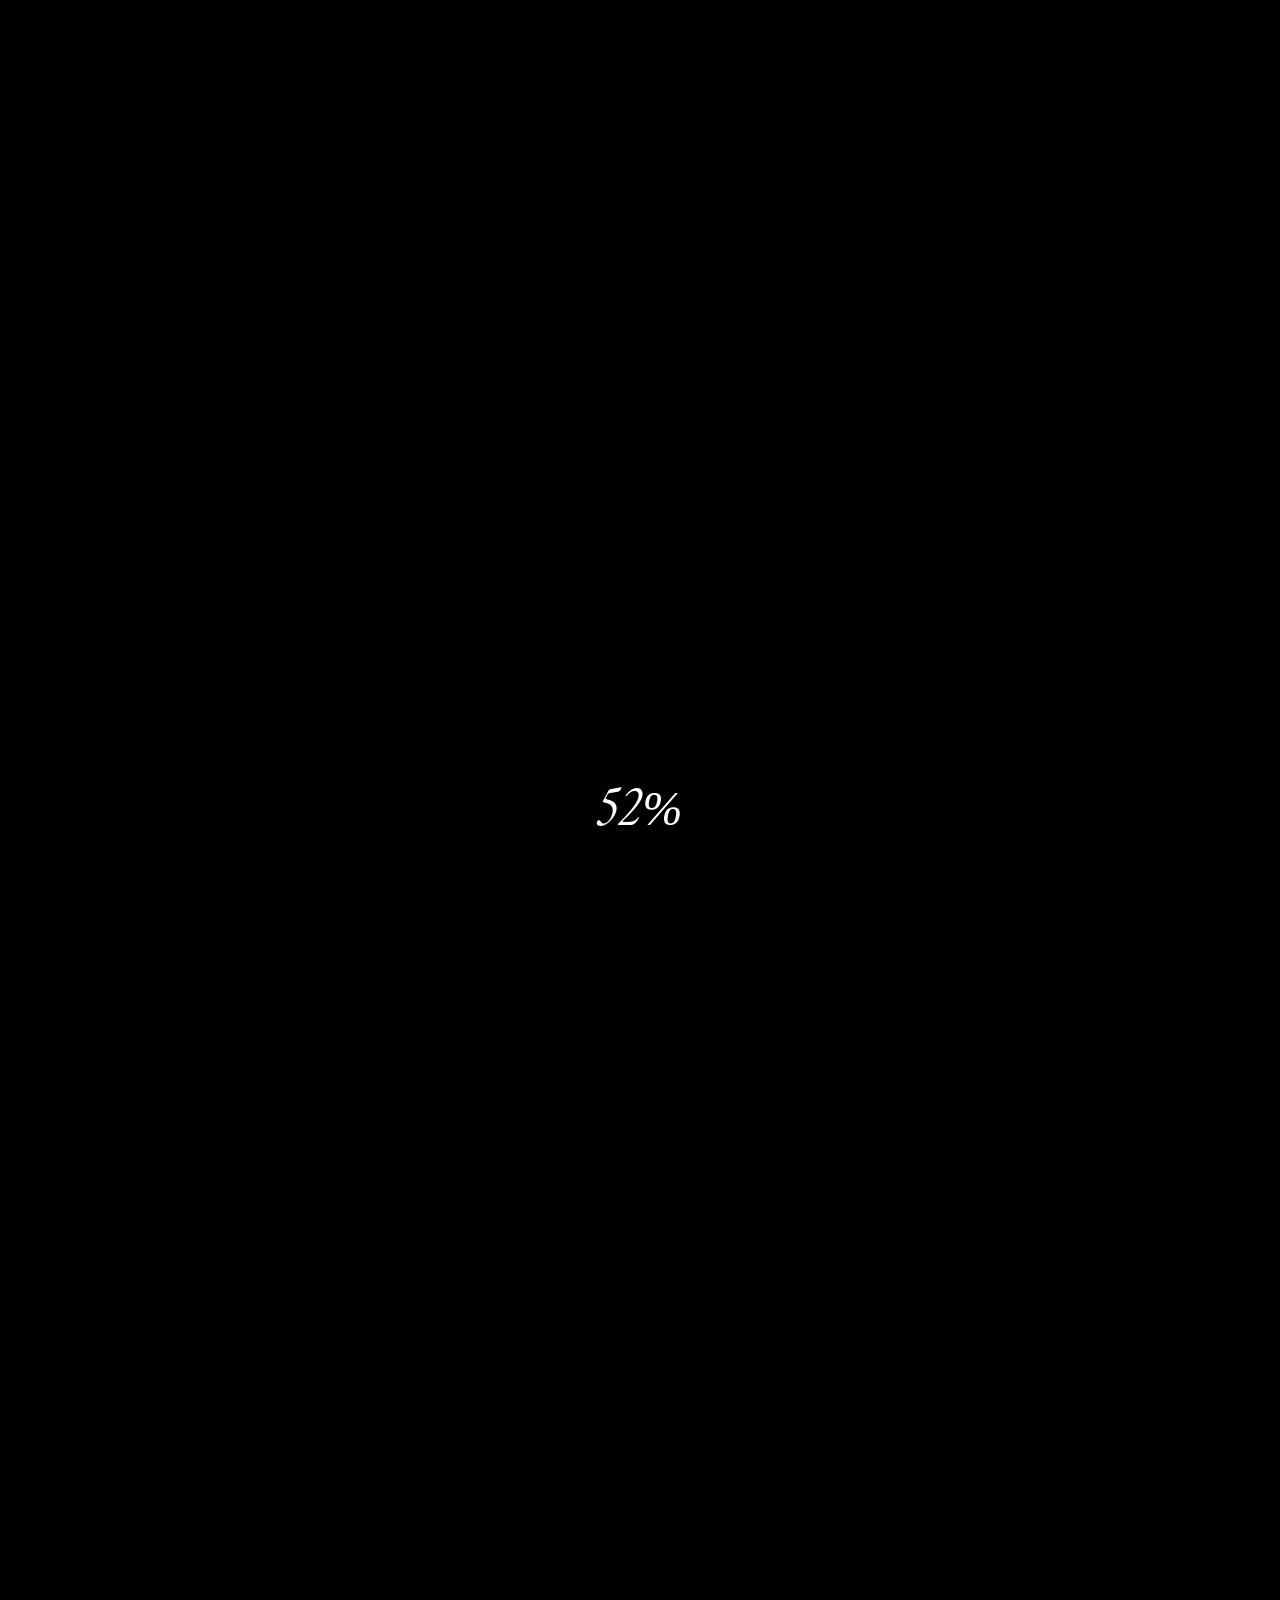
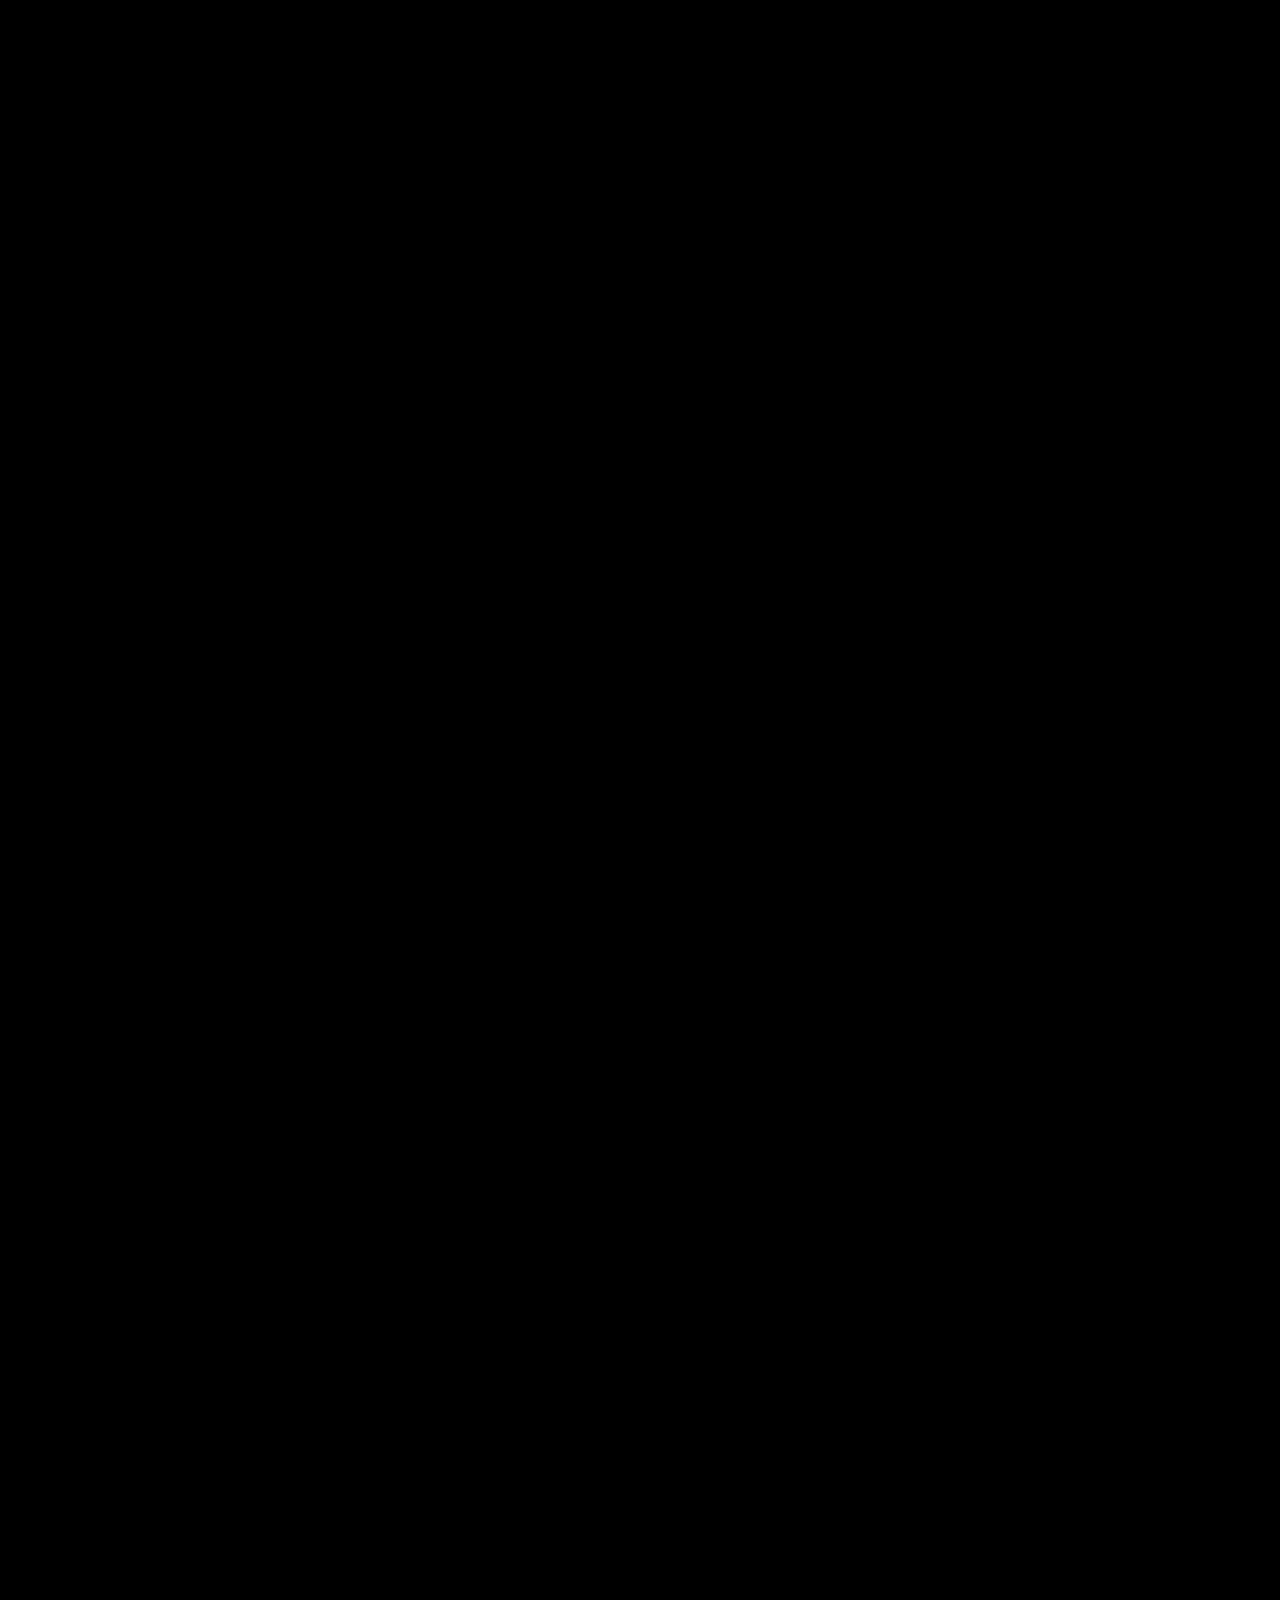
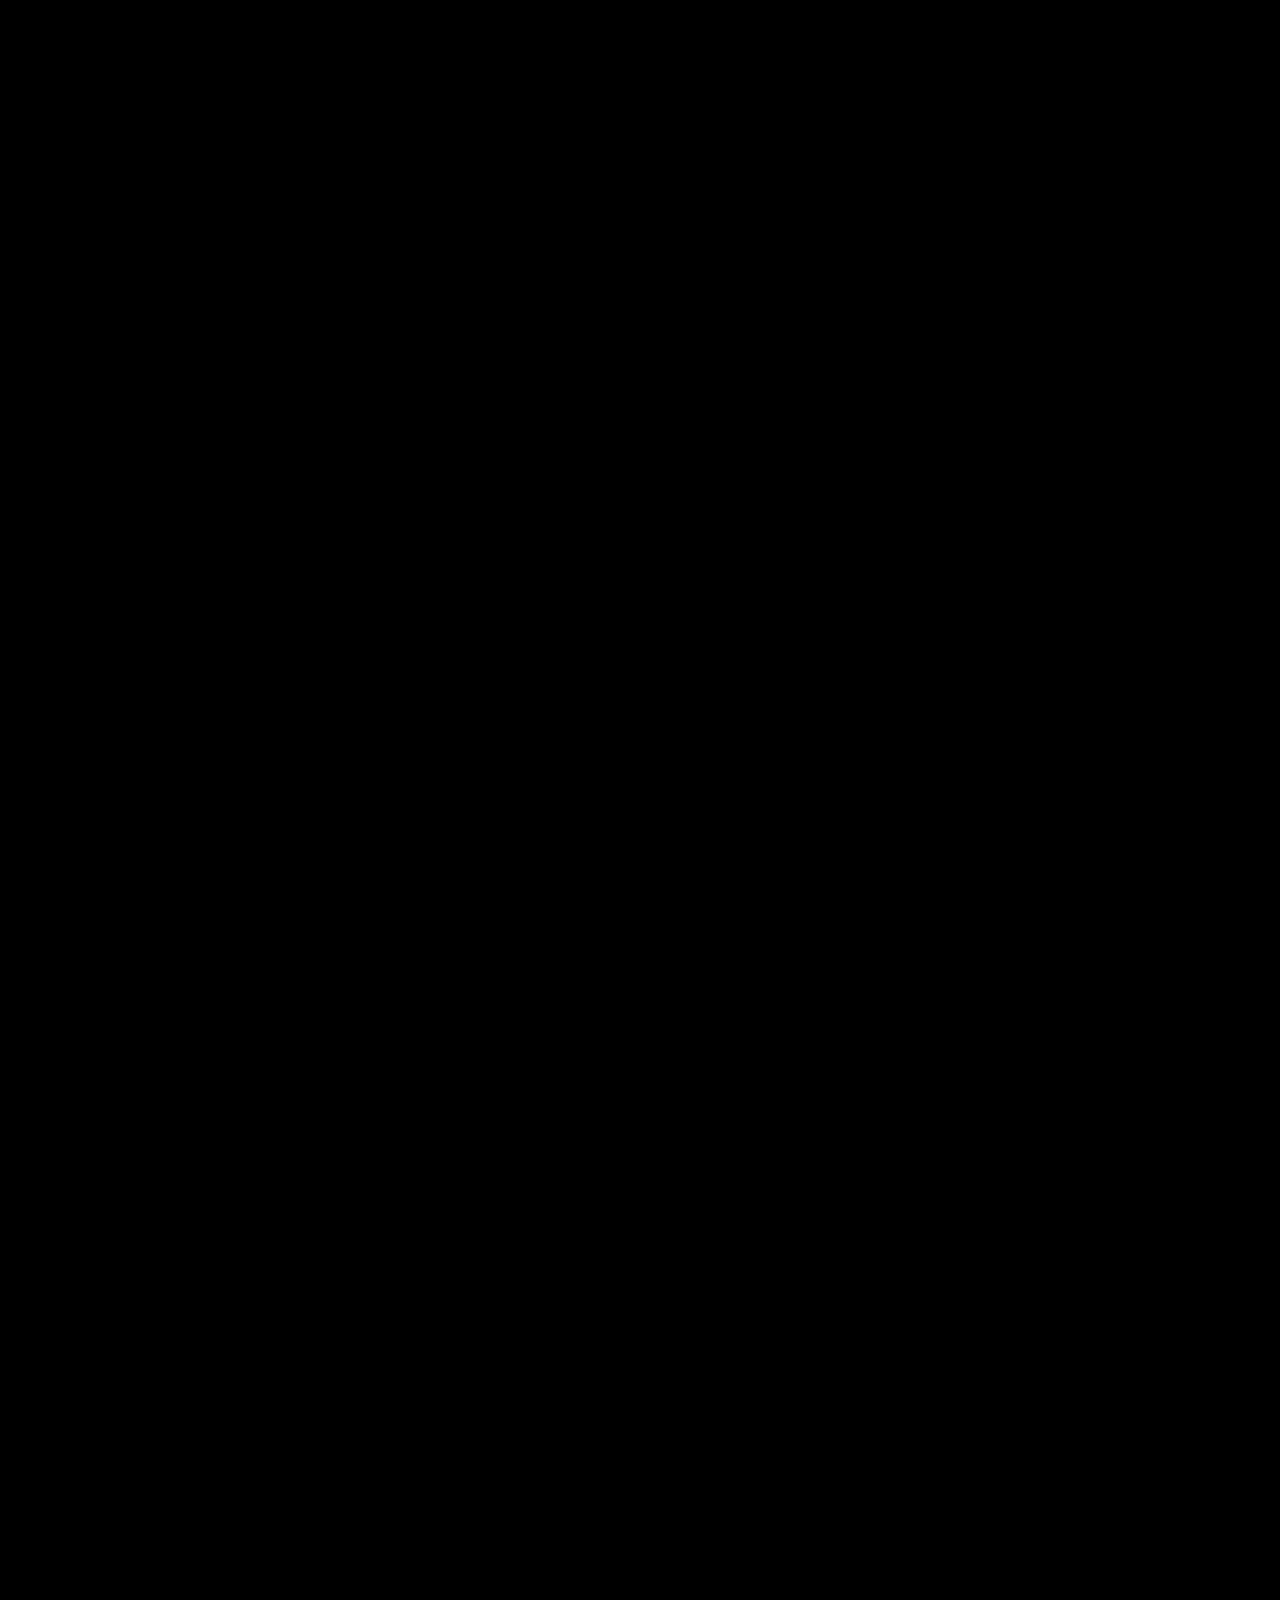
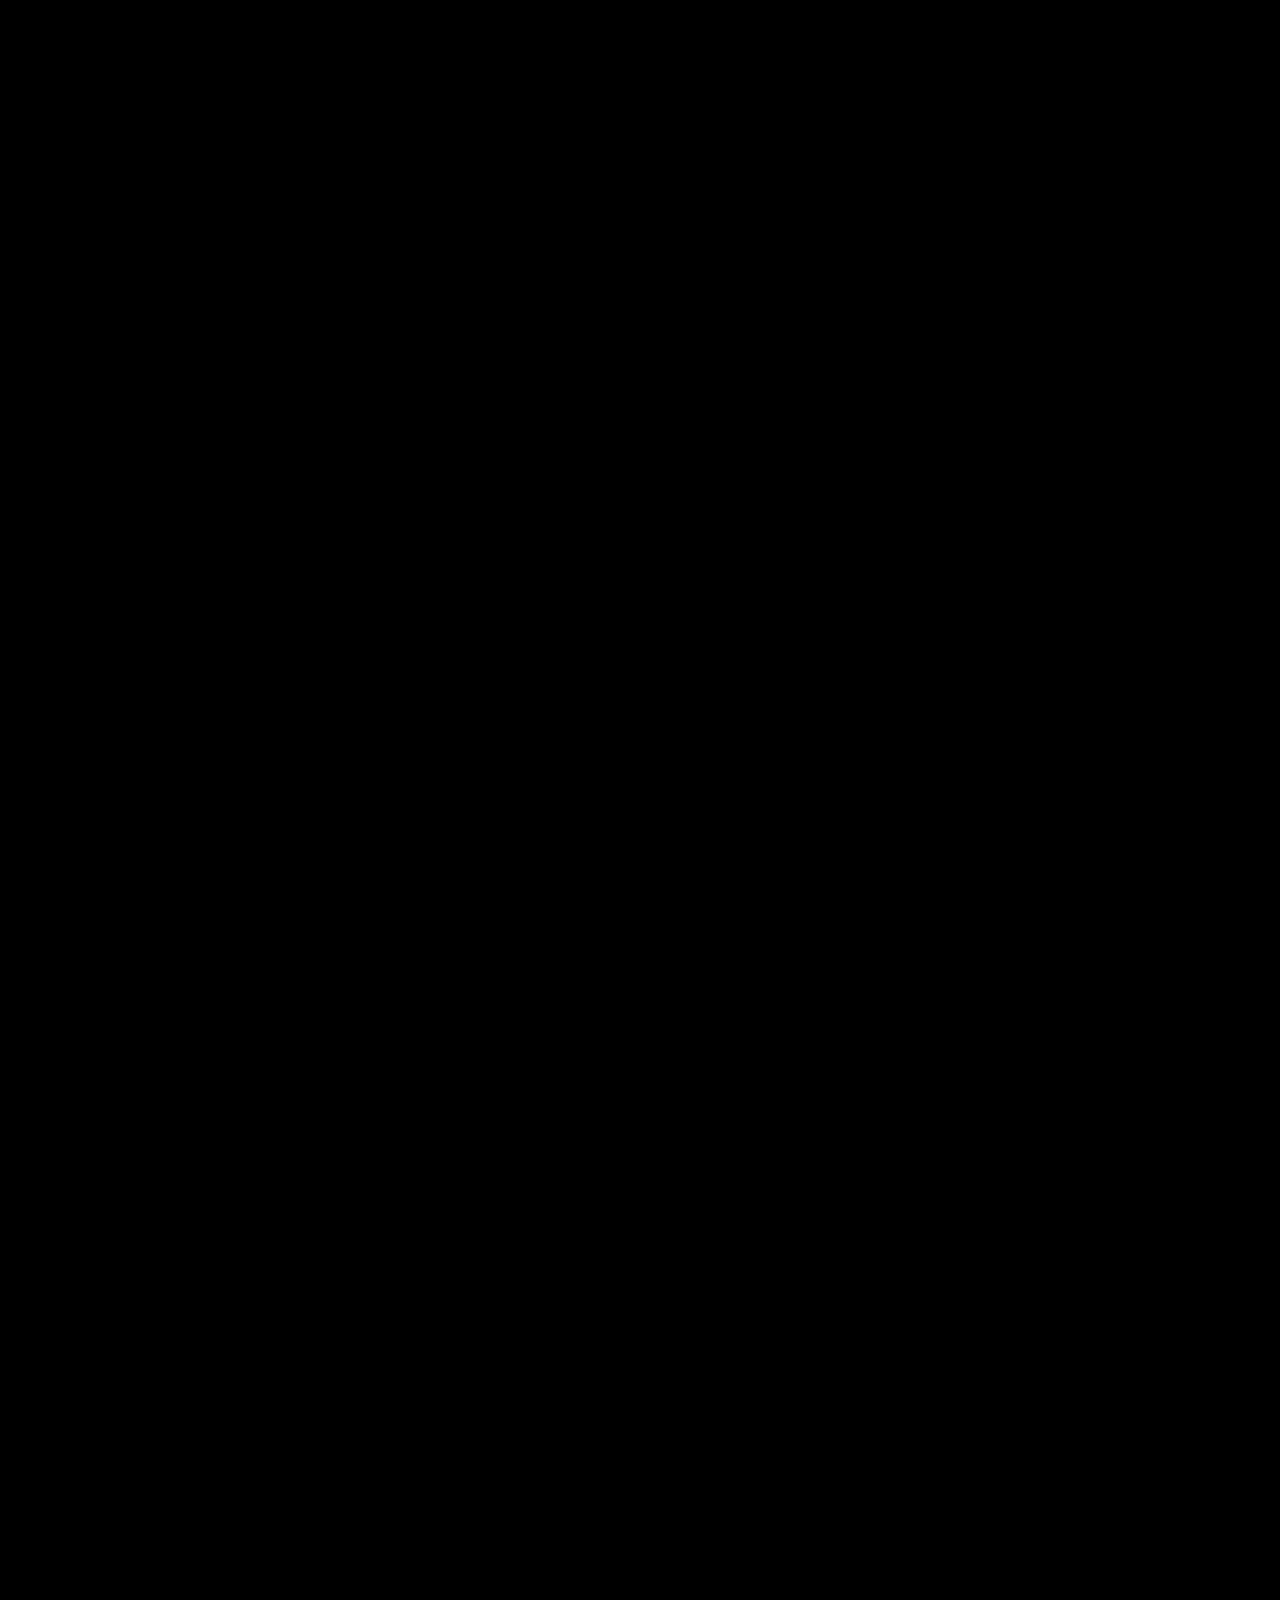
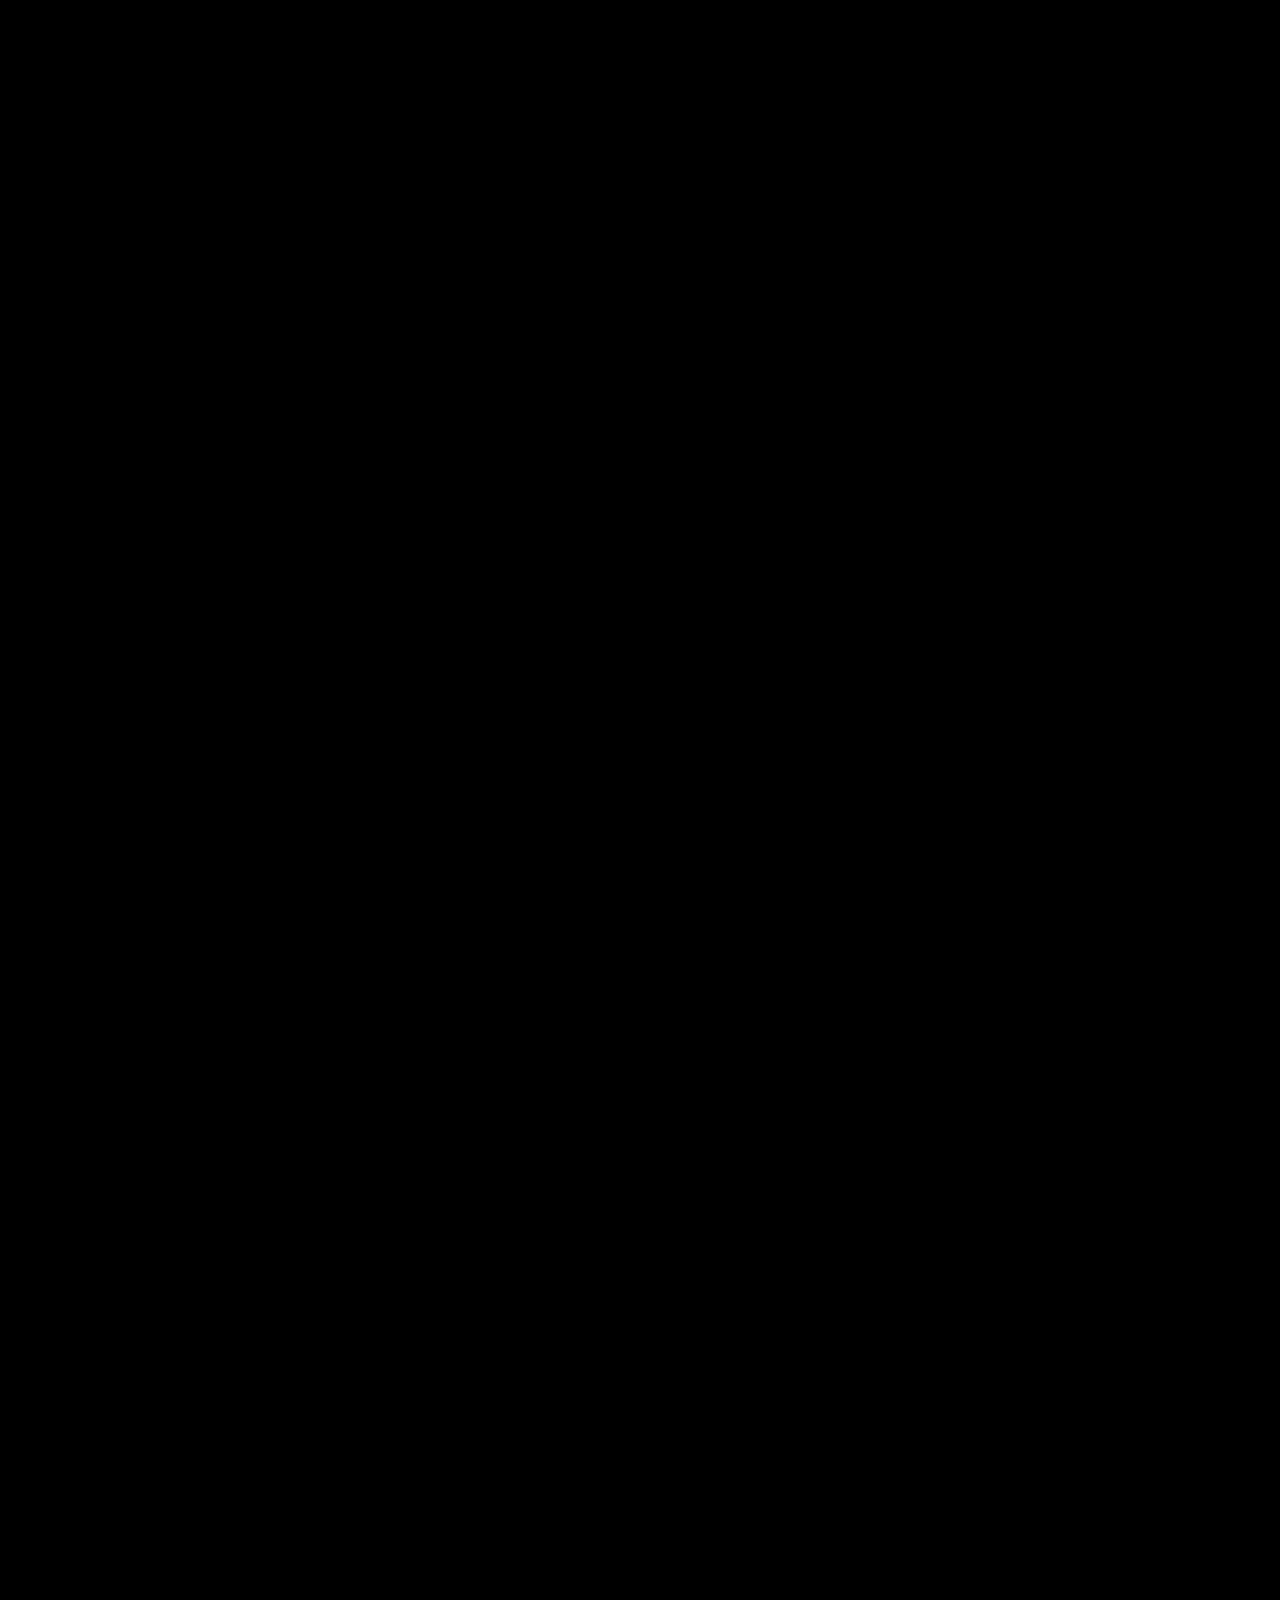
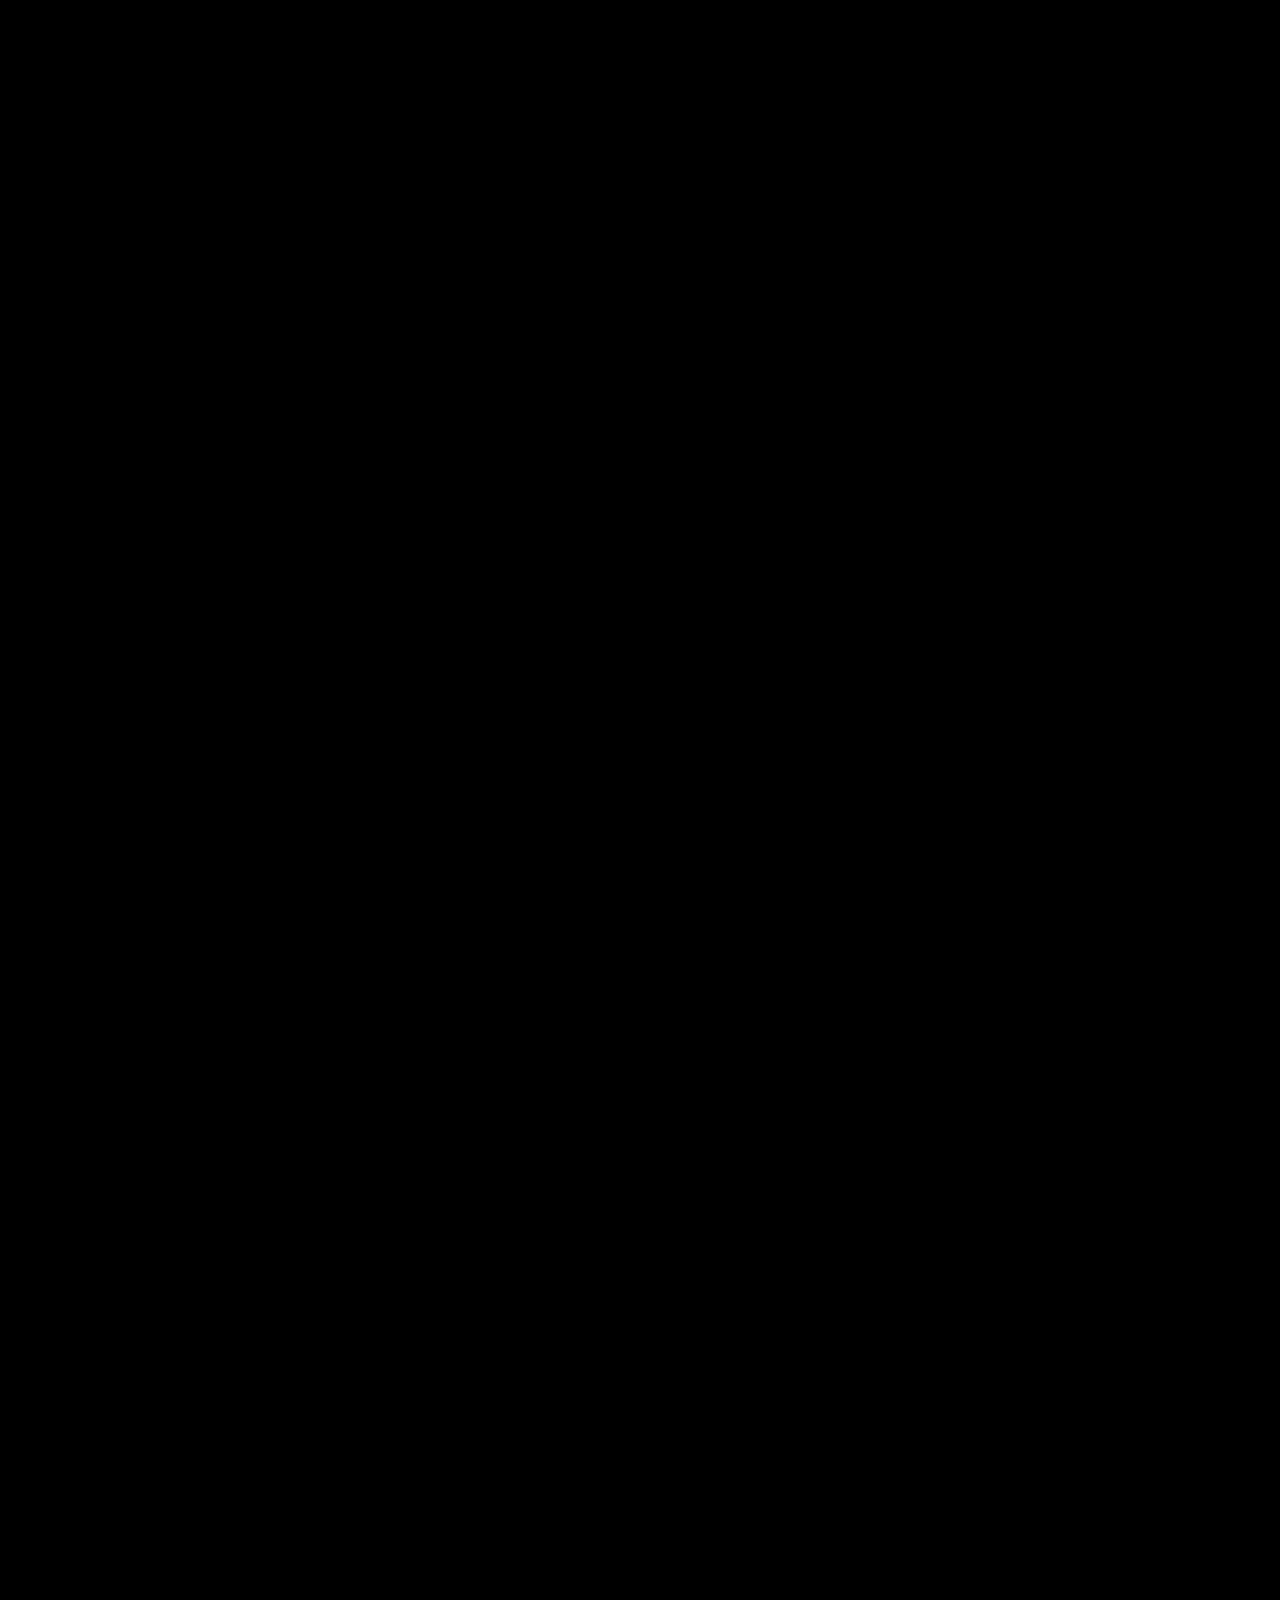
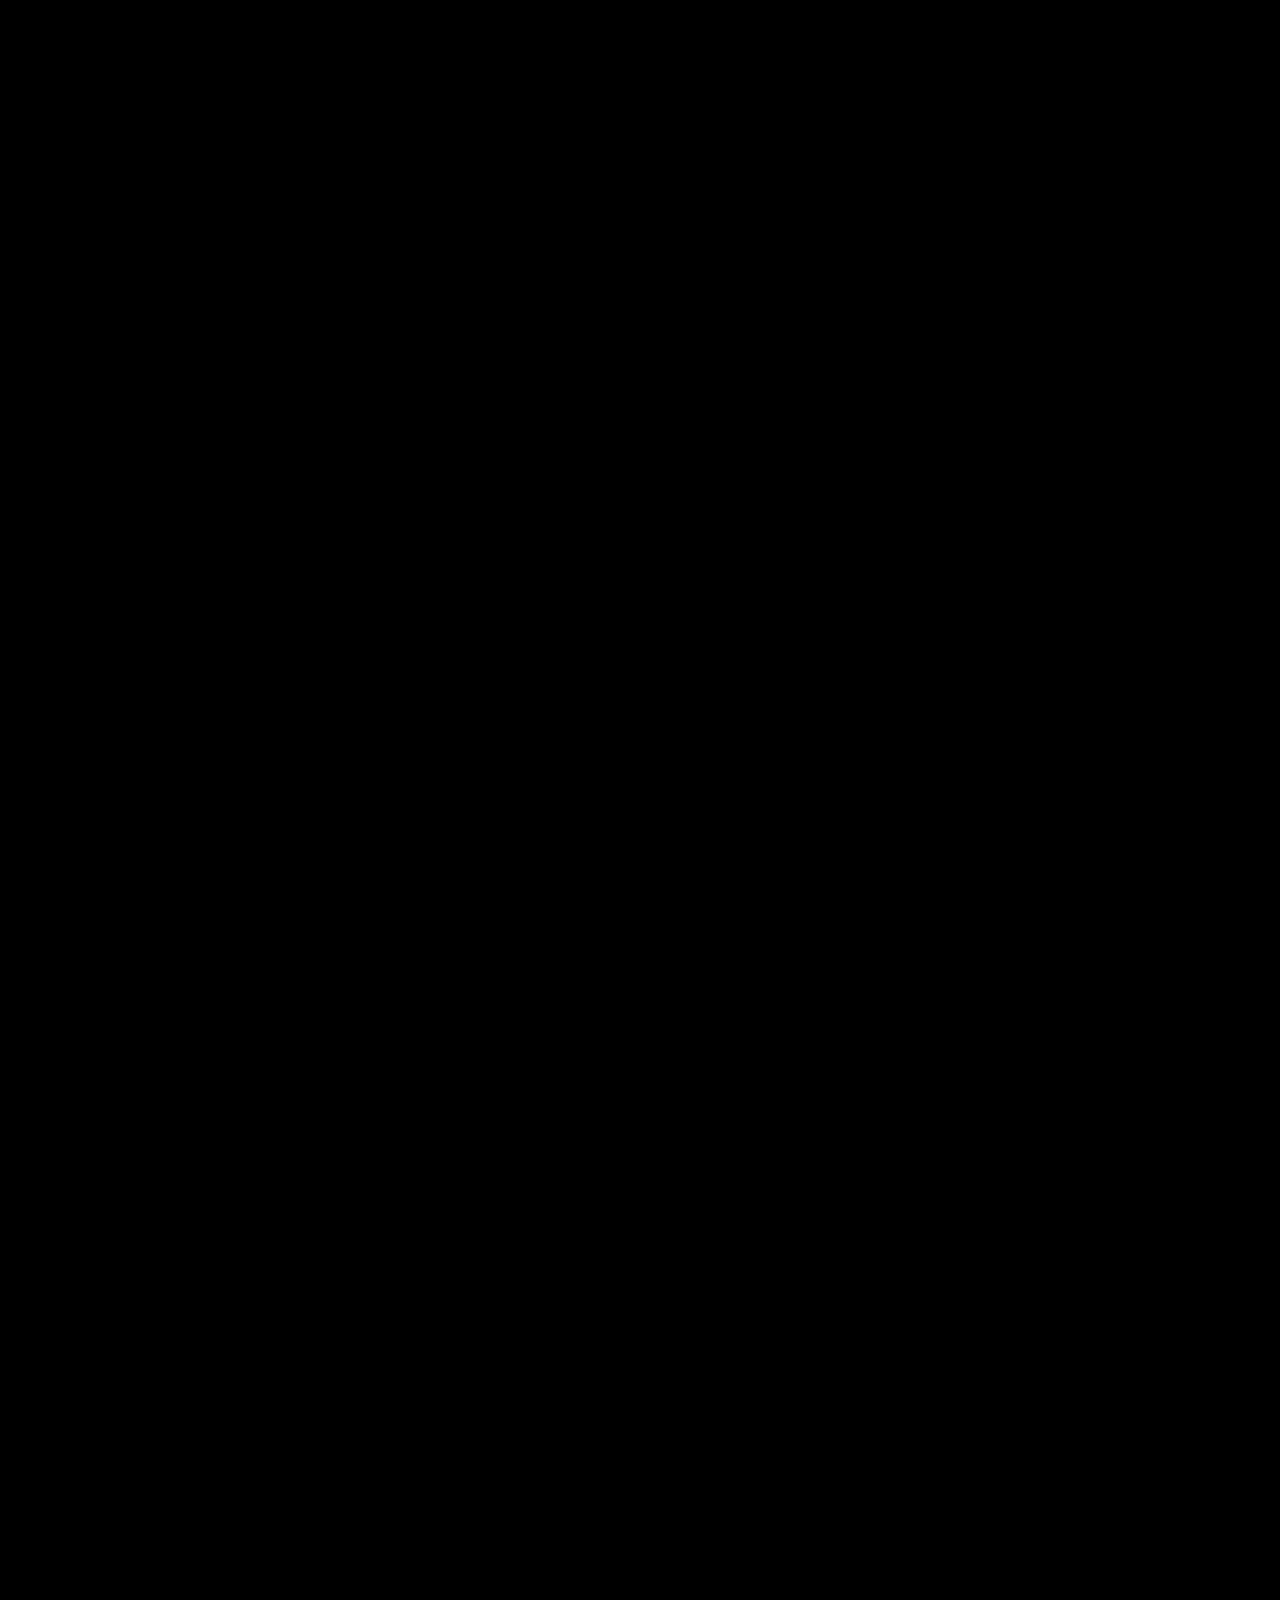
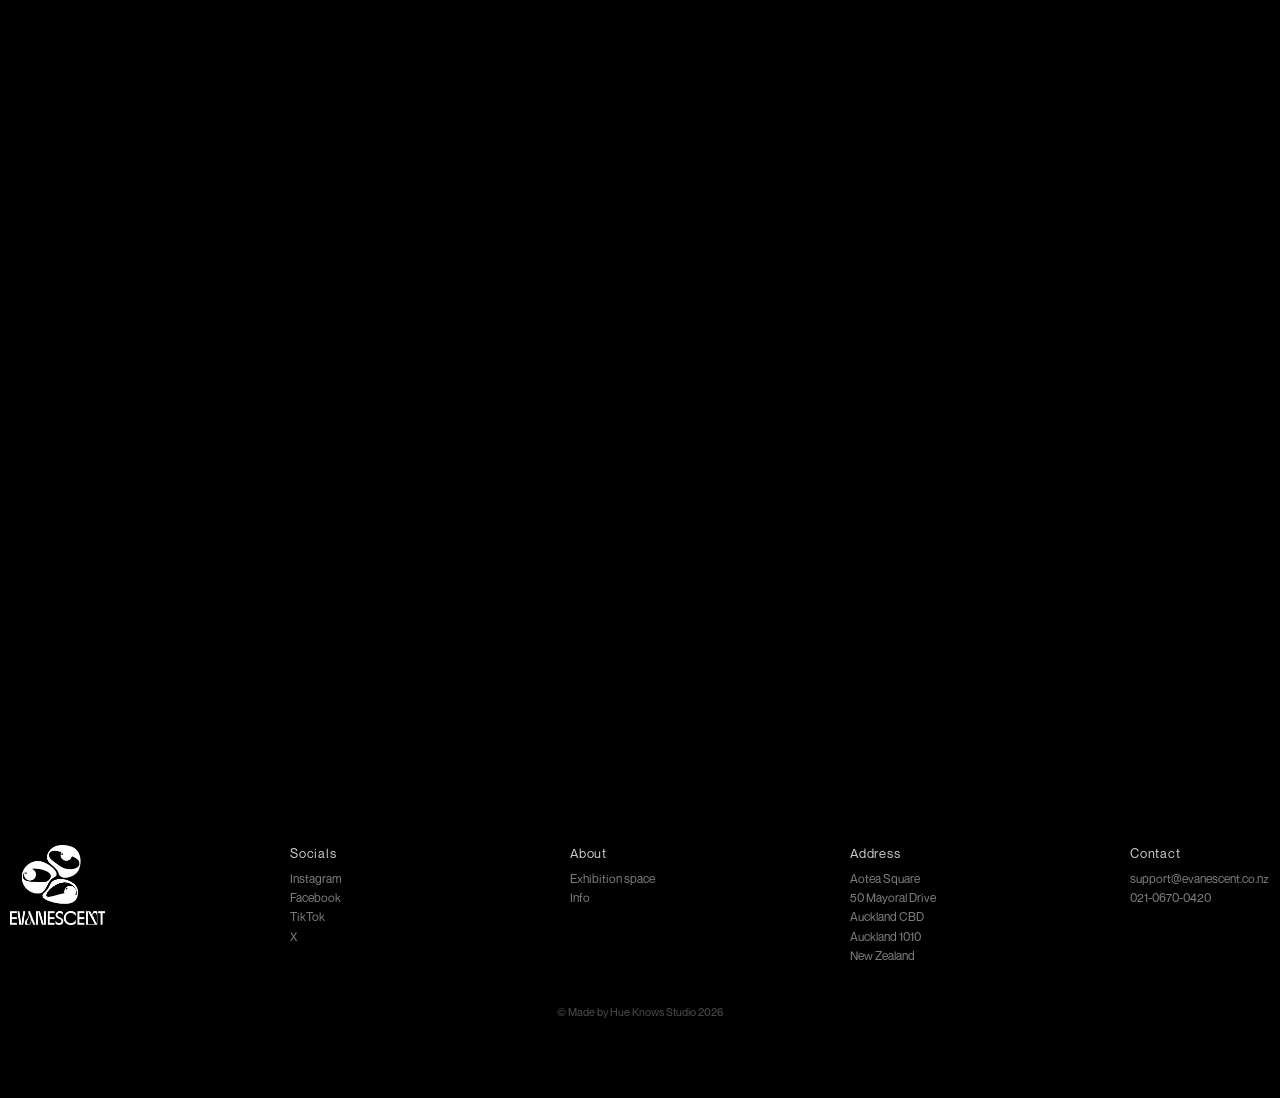
==== commit 7d5bb1a1: "Mobile fix attempt 2 - Scroll" ====
--- a/index.html
+++ b/index.html
@@ -34,10 +34,16 @@
             box-sizing: border-box;
         }
 
-        html, body {
+        html {
+            overflow-x: clip;
+        }
+
+        body {
             width: 100%;
-            height: 100%;
-            overflow-x: hidden;
+            min-height: 100%;
+            overflow-x: clip;
+            -webkit-overflow-scrolling: touch;
+            touch-action: pan-y;
             background: #000;
             color: #fff;
             font-family: sans-serif;
@@ -169,6 +175,7 @@
         }
 
         .hero__sticky {
+            position: -webkit-sticky;
             position: sticky;
             top: 0;
             width: 100%;
@@ -283,6 +290,7 @@
         }
 
         .installations__sticky {
+            position: -webkit-sticky;
             position: sticky;
             top: 0;
             width: 100%;
@@ -419,6 +427,7 @@
         }
 
         .experience__sticky {
+            position: -webkit-sticky;
             position: sticky;
             top: 0;
             width: 100%;
@@ -1310,6 +1319,7 @@
 
     <script>
         gsap.registerPlugin(ScrollTrigger);
+        ScrollTrigger.config({ ignoreMobileResize: true });
 
         // Responsive scroll trigger config
         const isMobile = window.matchMedia("(max-width: 480px)").matches;
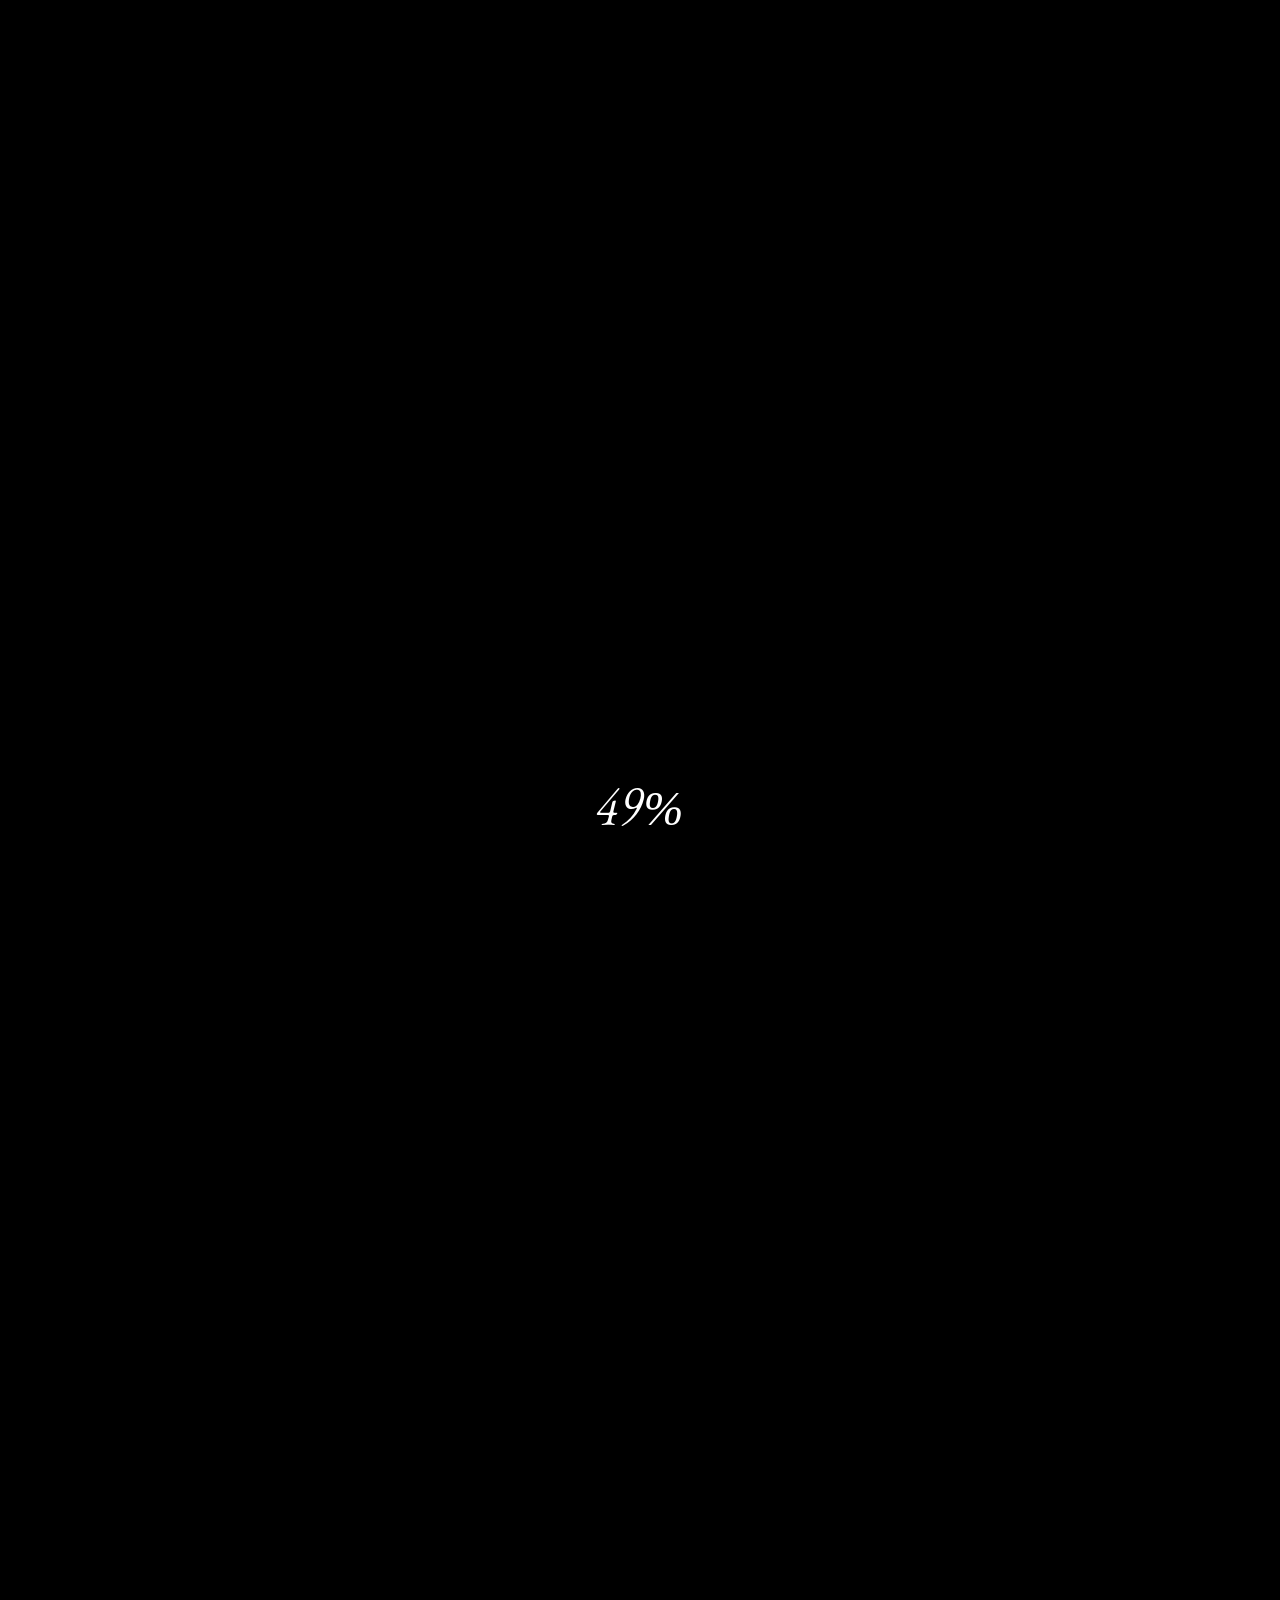
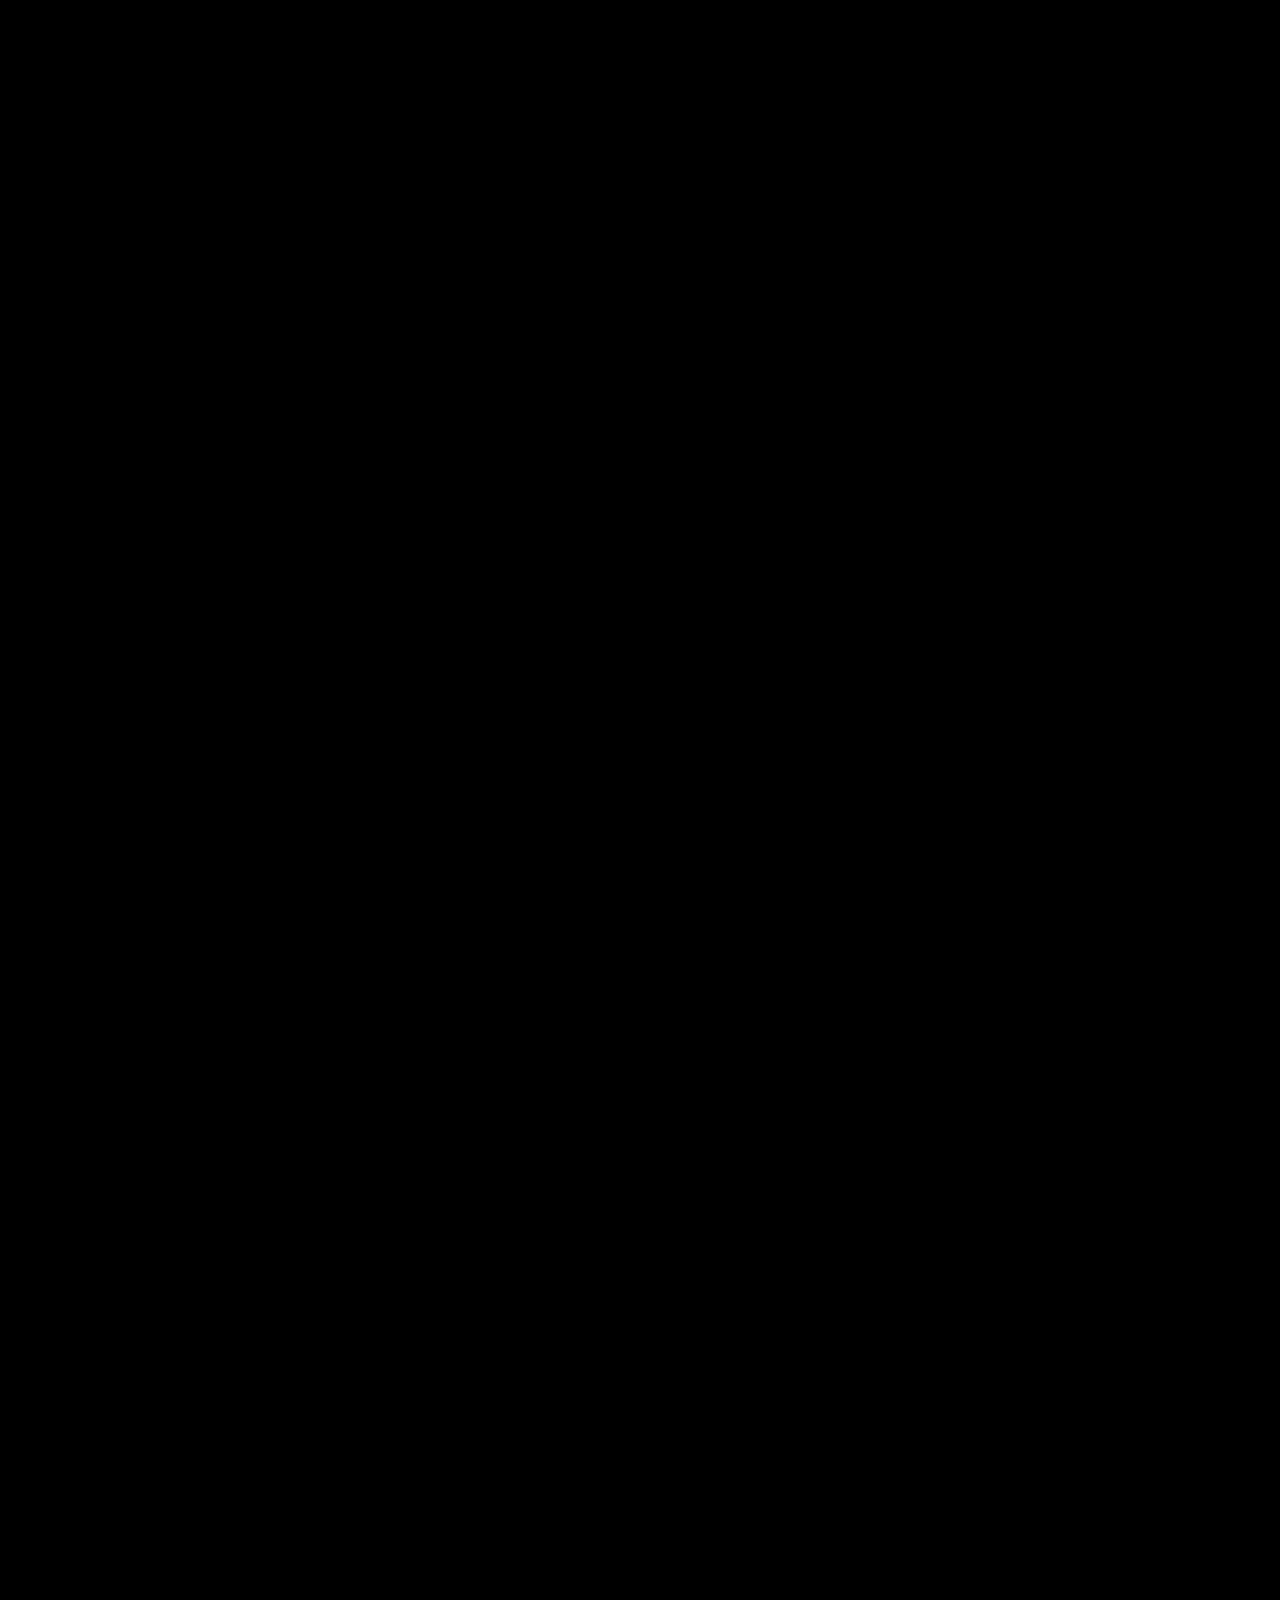
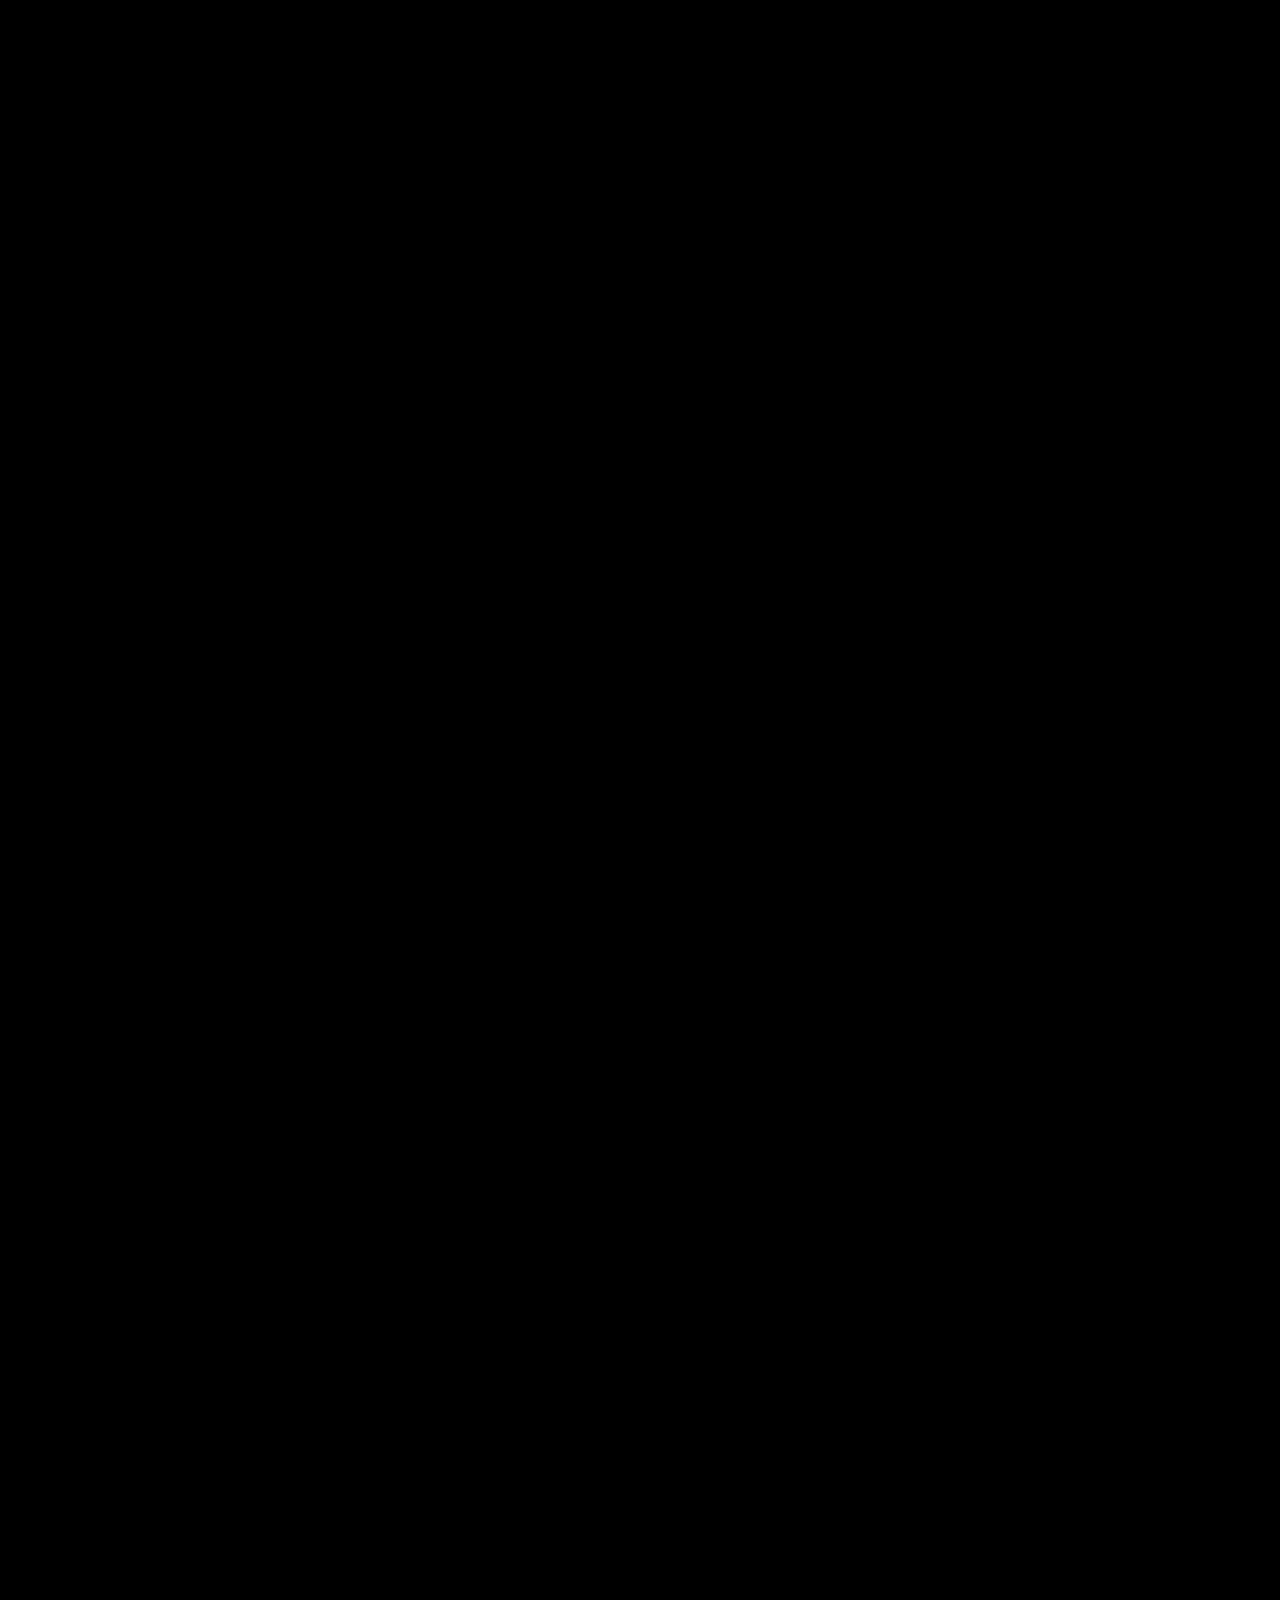
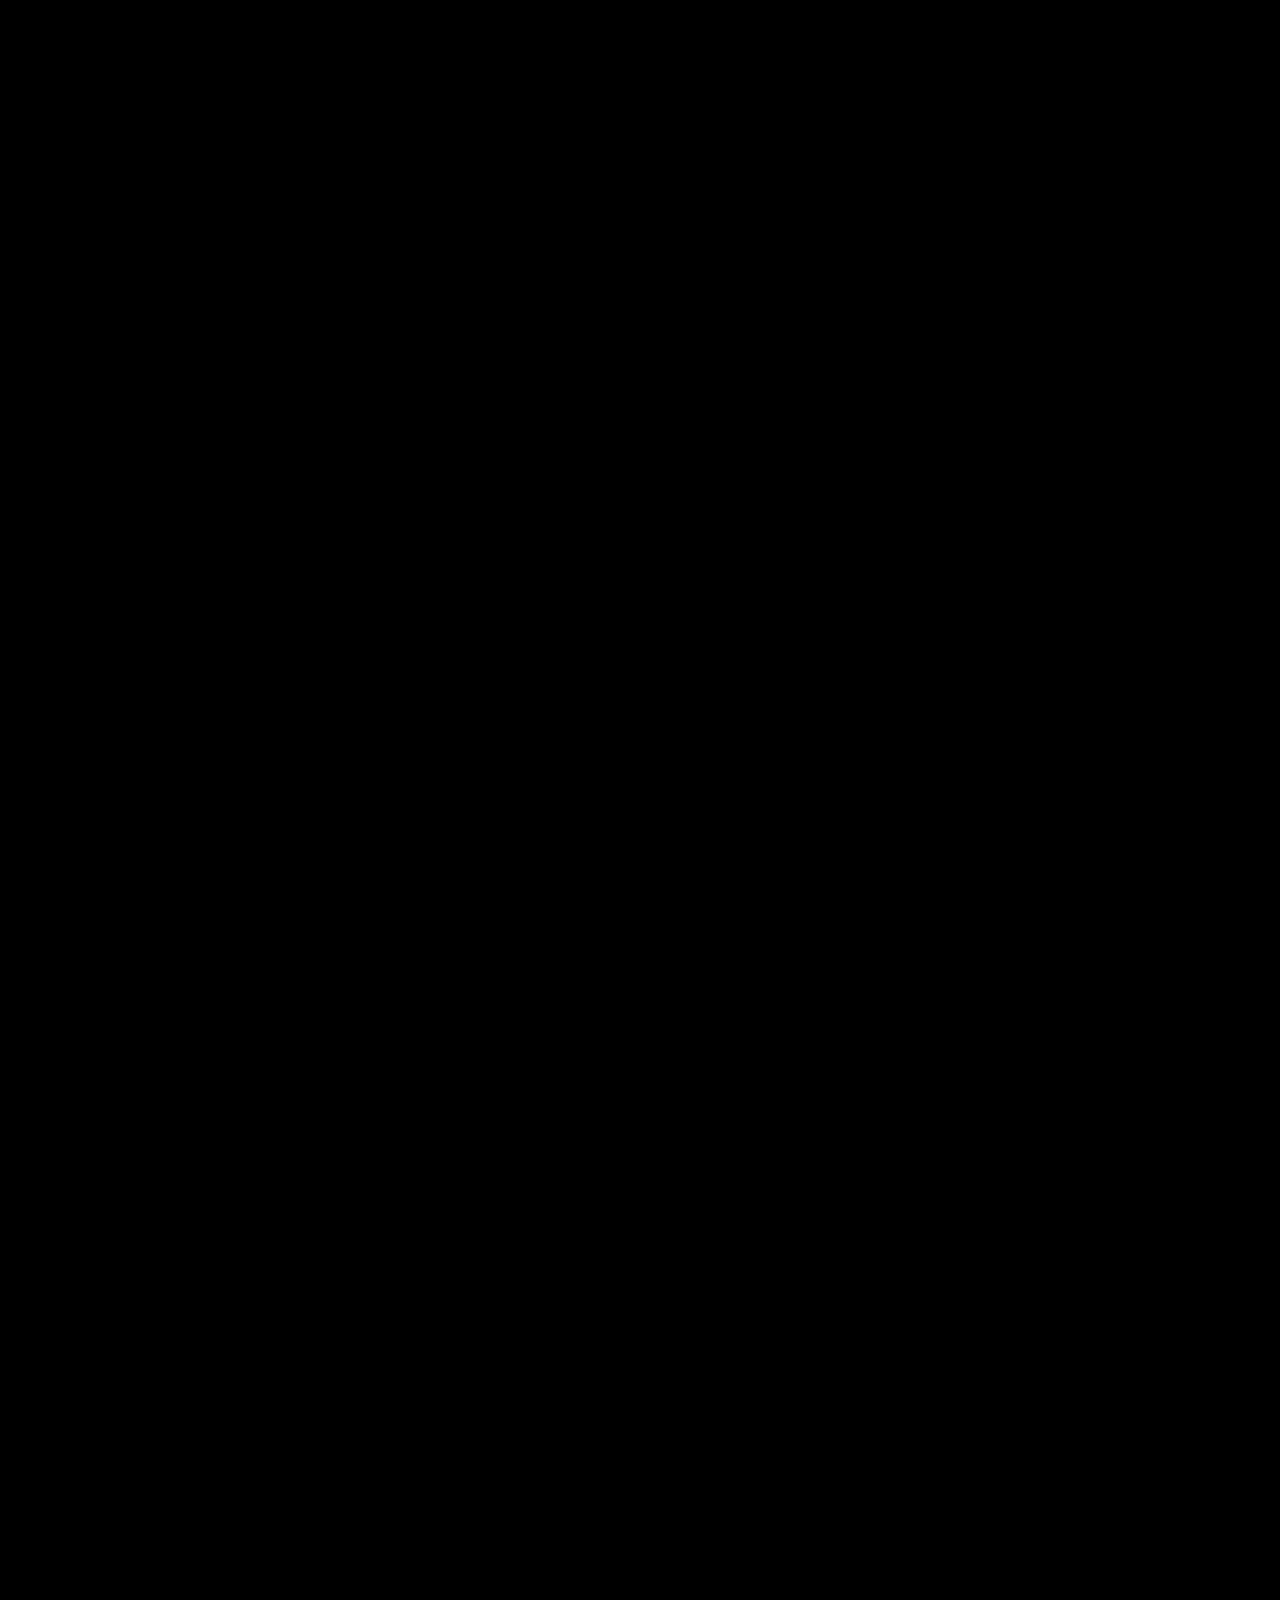
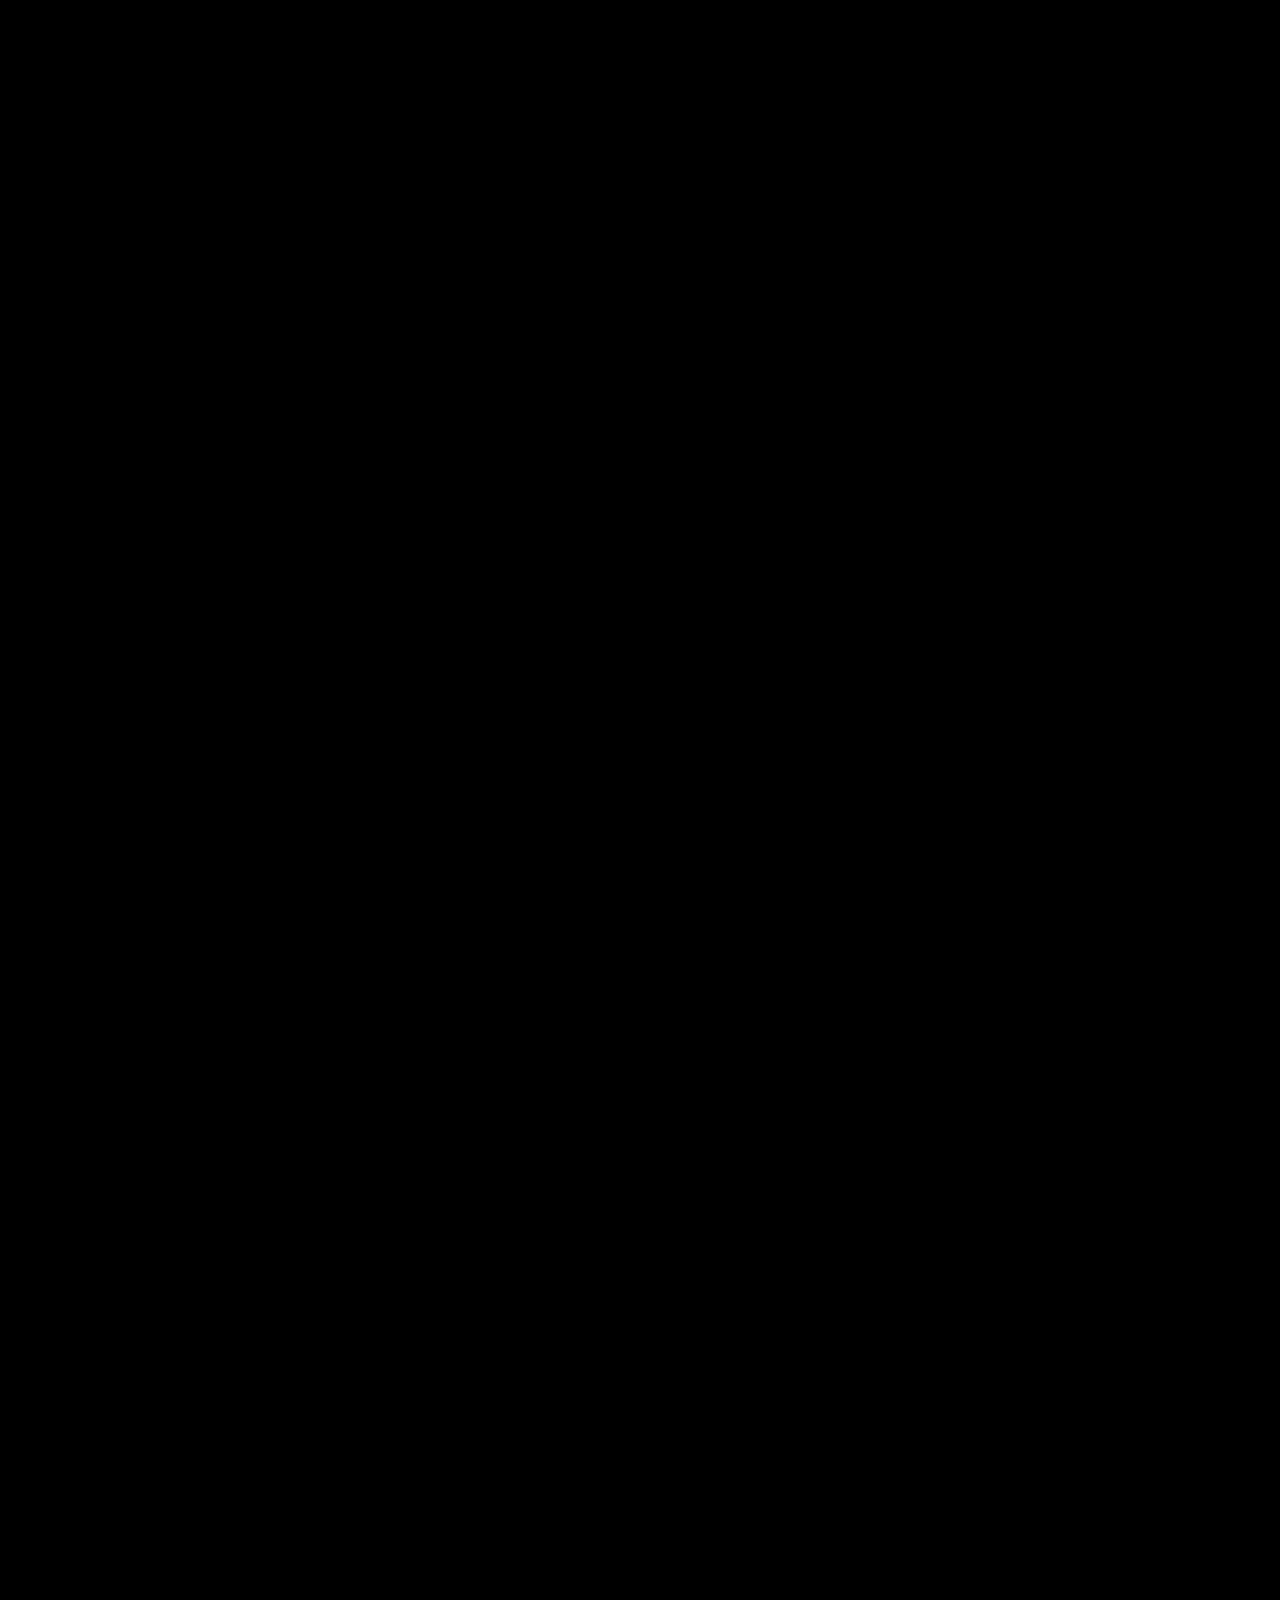
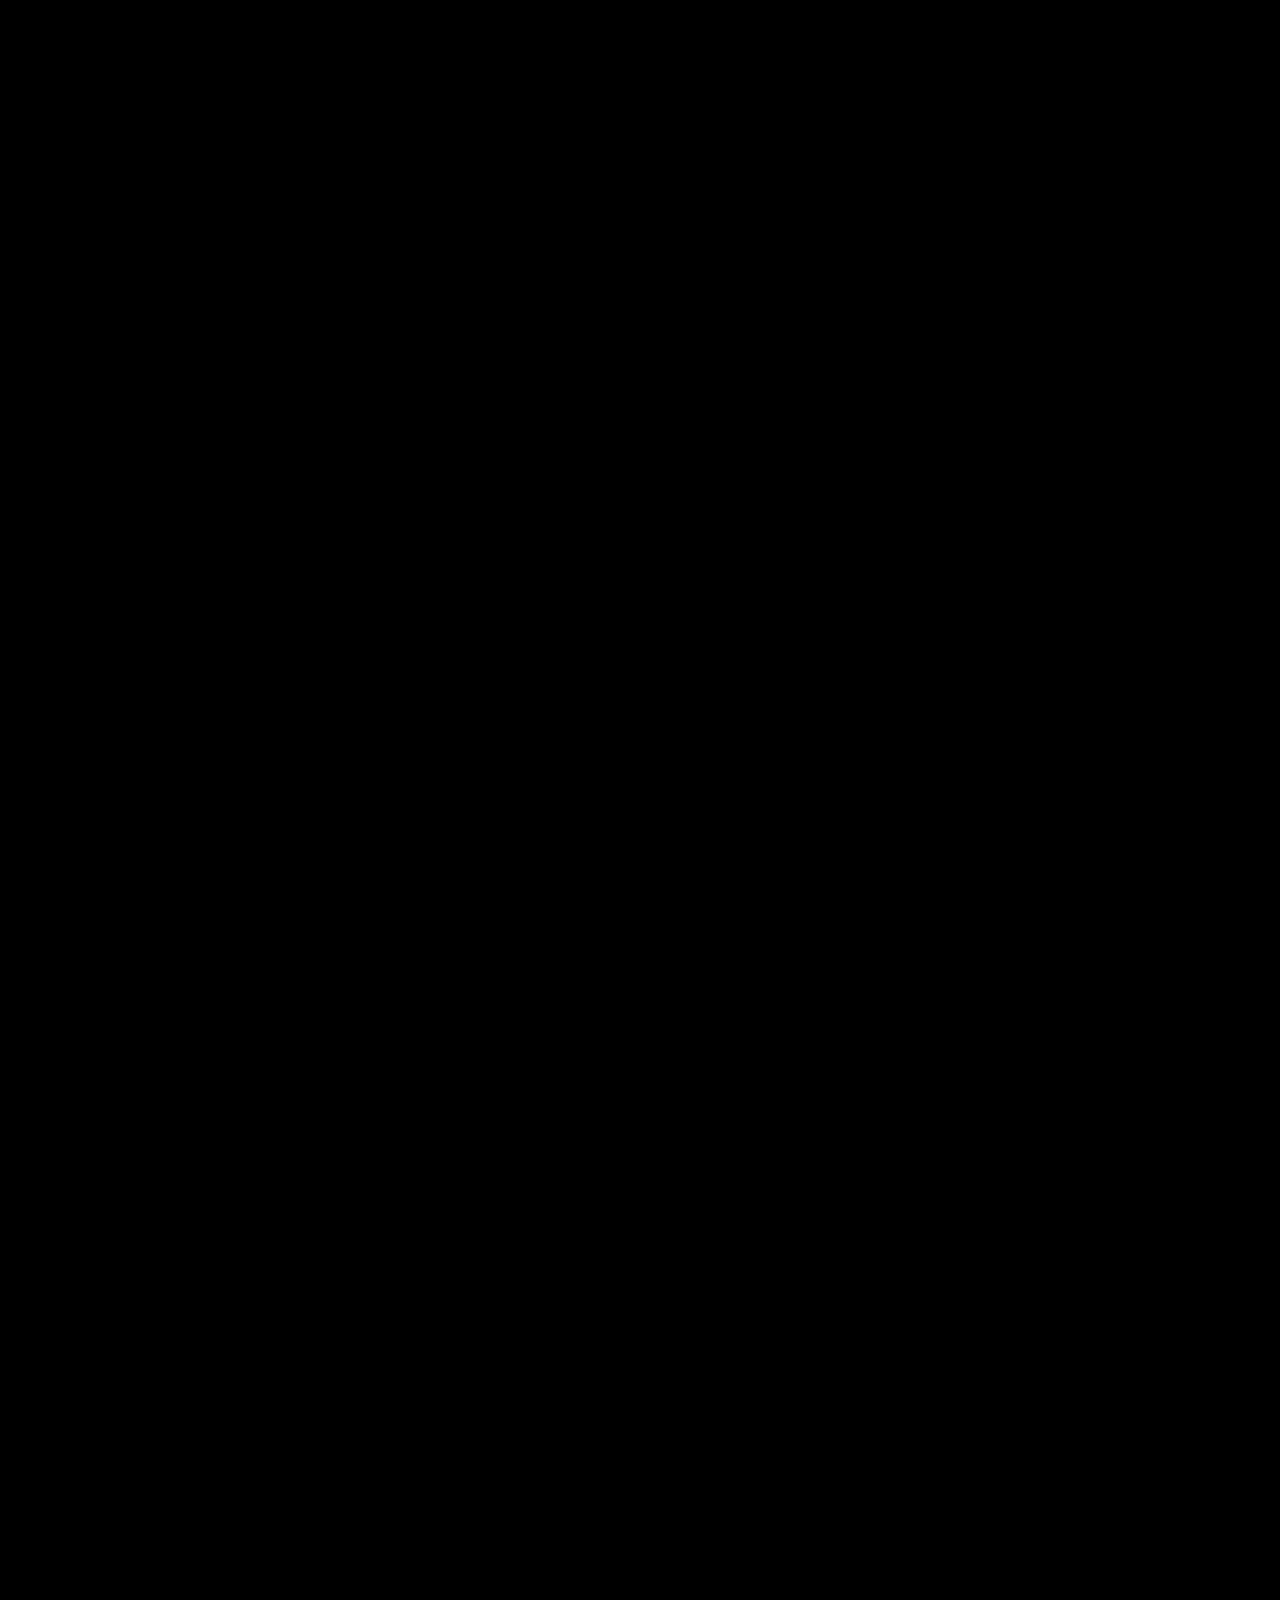
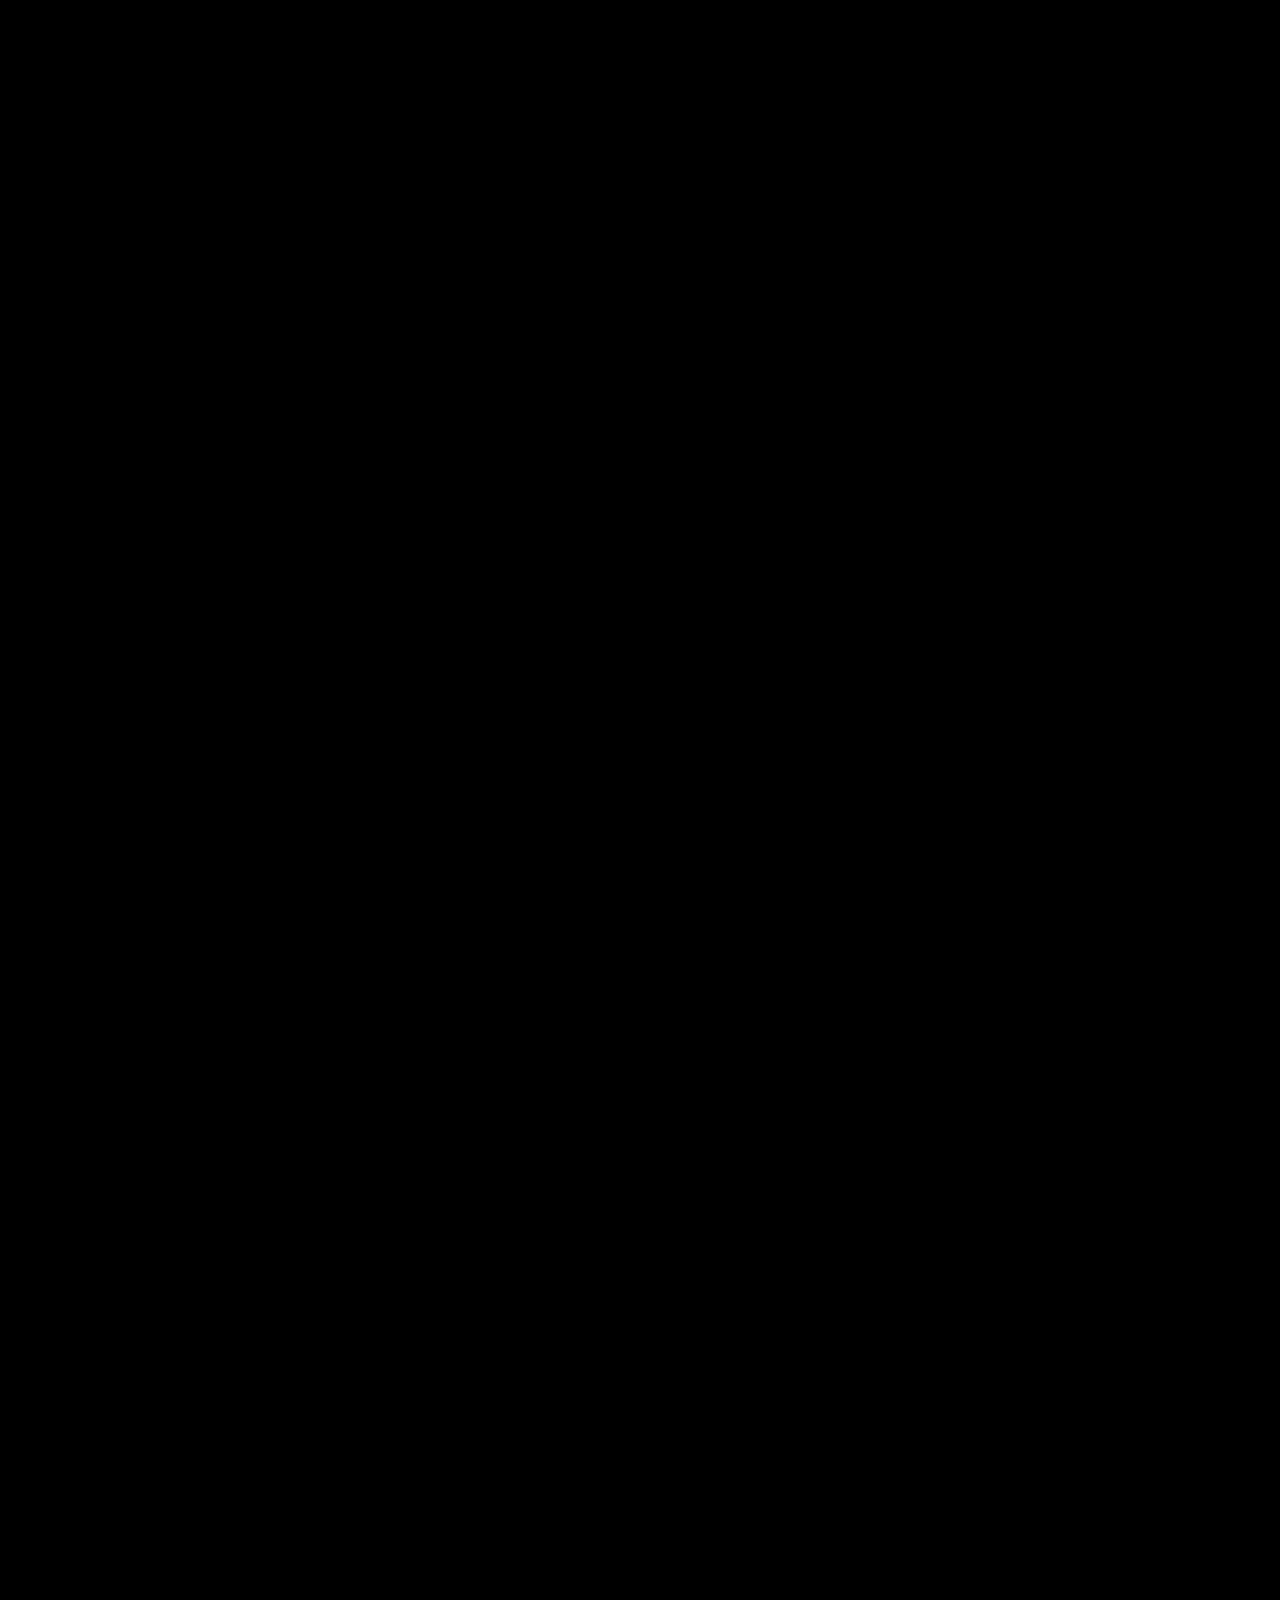
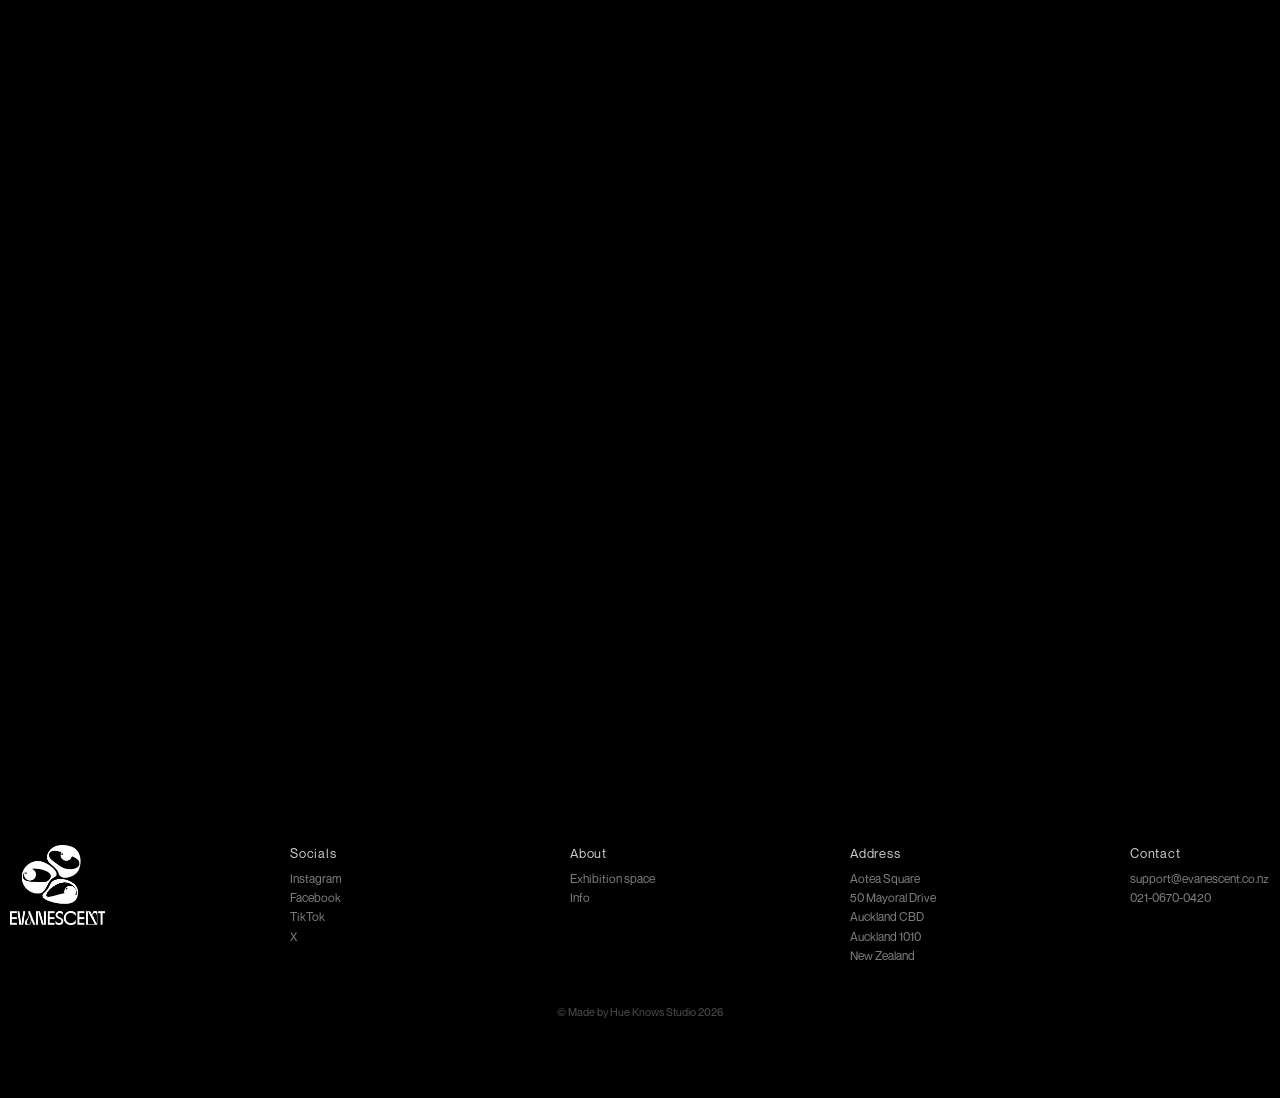
==== commit 7167202a: "mobile fix attempt 3 - cards and description" ====
--- a/index.html
+++ b/index.html
@@ -869,6 +869,9 @@
             .hero__body {
                 font-size: 13px;
                 line-height: 1.4;
+                max-width: 260px;
+                margin-left: auto;
+                margin-right: auto;
             }
 
             .hero__text {
@@ -886,13 +889,20 @@
 
             .installations__sticky {
                 padding-top: 70px;
+                flex-direction: column;
+            }
+
+            .installations__cards {
+                order: 1;
             }
 
             .installations__info {
+                order: 2;
                 width: 92%;
                 padding-left: 20px;
                 padding-right: 20px;
                 margin-bottom: 20px;
+                margin-top: 40px;
             }
 
             .installations__heading {
@@ -928,13 +938,13 @@
             }
 
             .glass-card__title {
-                font-size: 10px;
+                font-size: 14px;
                 margin-bottom: 10px;
             }
 
             .glass-card__desc {
-                font-size: 5px;
-                line-height: 1.4;
+                font-size: 7px;
+                line-height: 1.5;
             }
 
             .glass-card__overlay {
@@ -1503,7 +1513,7 @@
         // Card click → move to center + 3D flip, click away to dismiss
         let activeCard = null;
         let activeCardIndex = -1;
-        const cardScale = isMobile ? 1.6 : isTablet ? 1.8 : 2.5;
+        const cardScale = isMobile ? 1.8 : isTablet ? 1.8 : 2.5;
 
         function dismissActiveCard() {
             if (!activeCard) return;
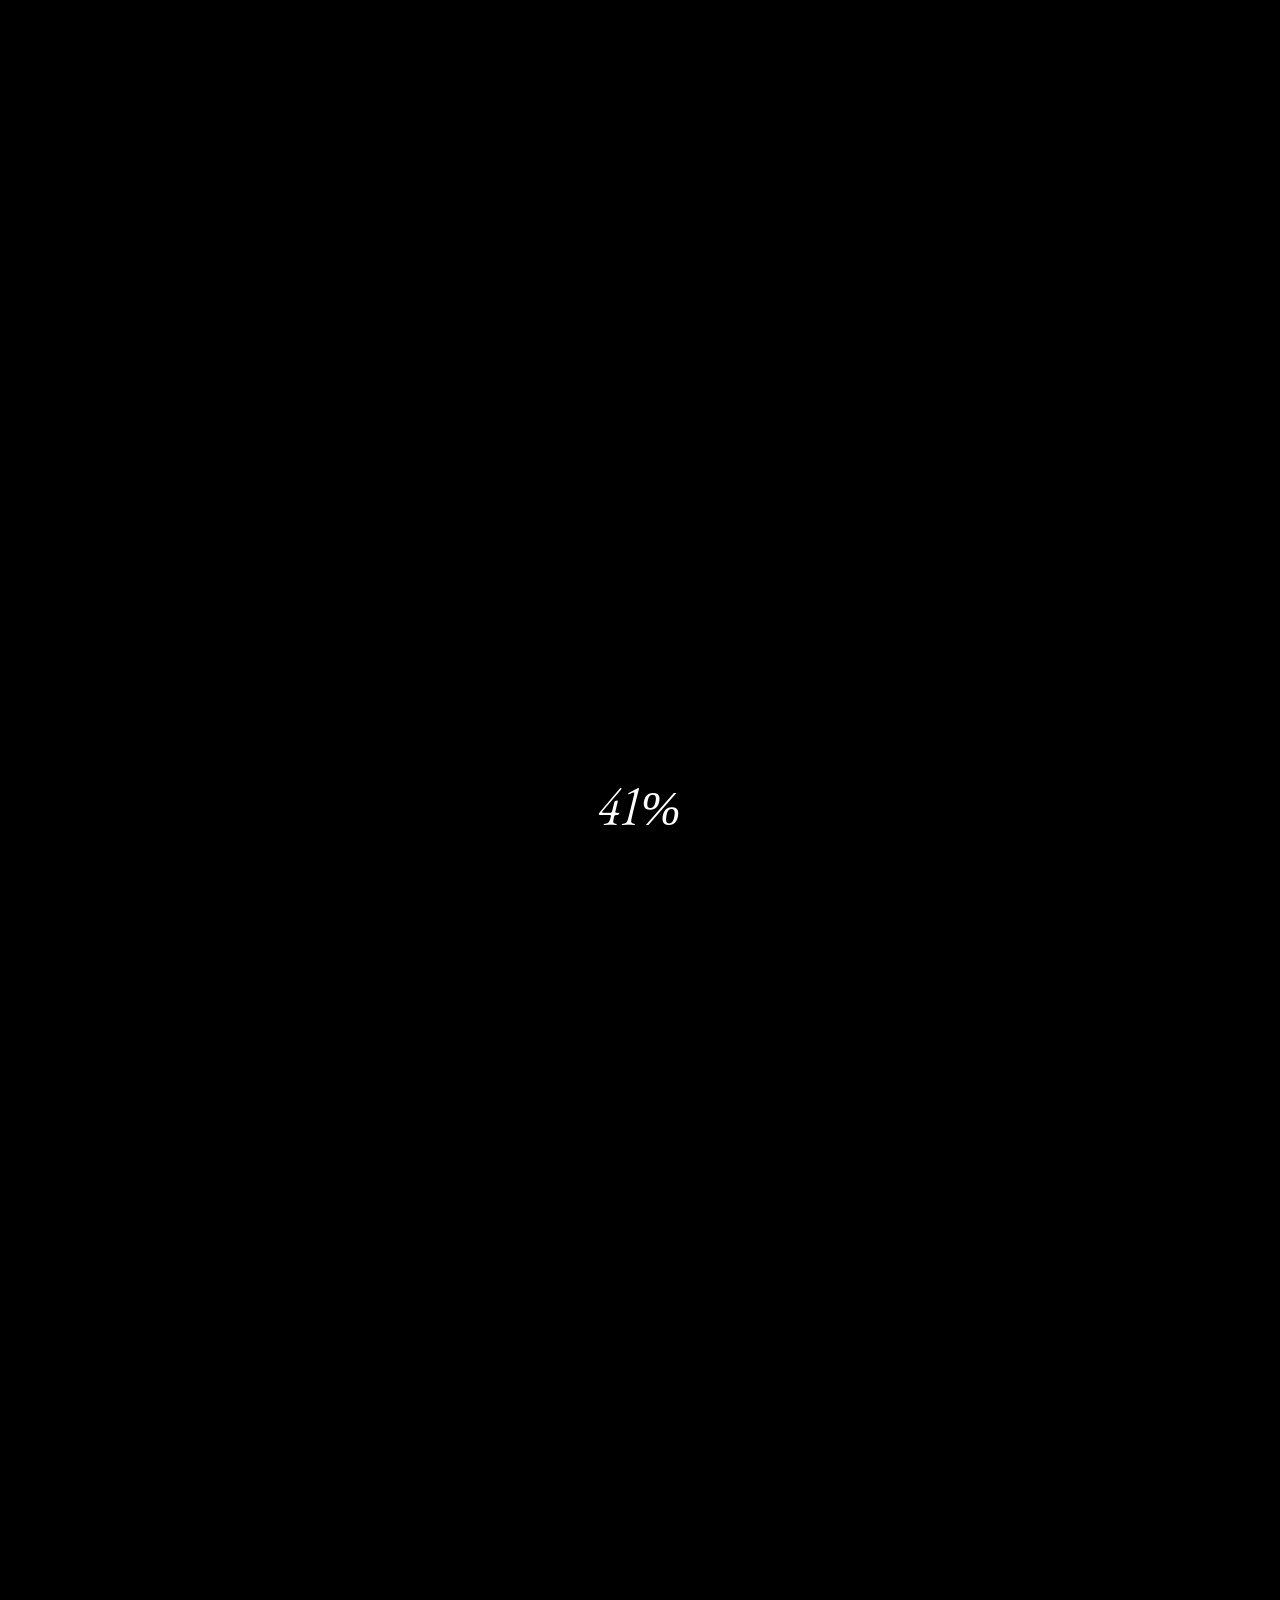
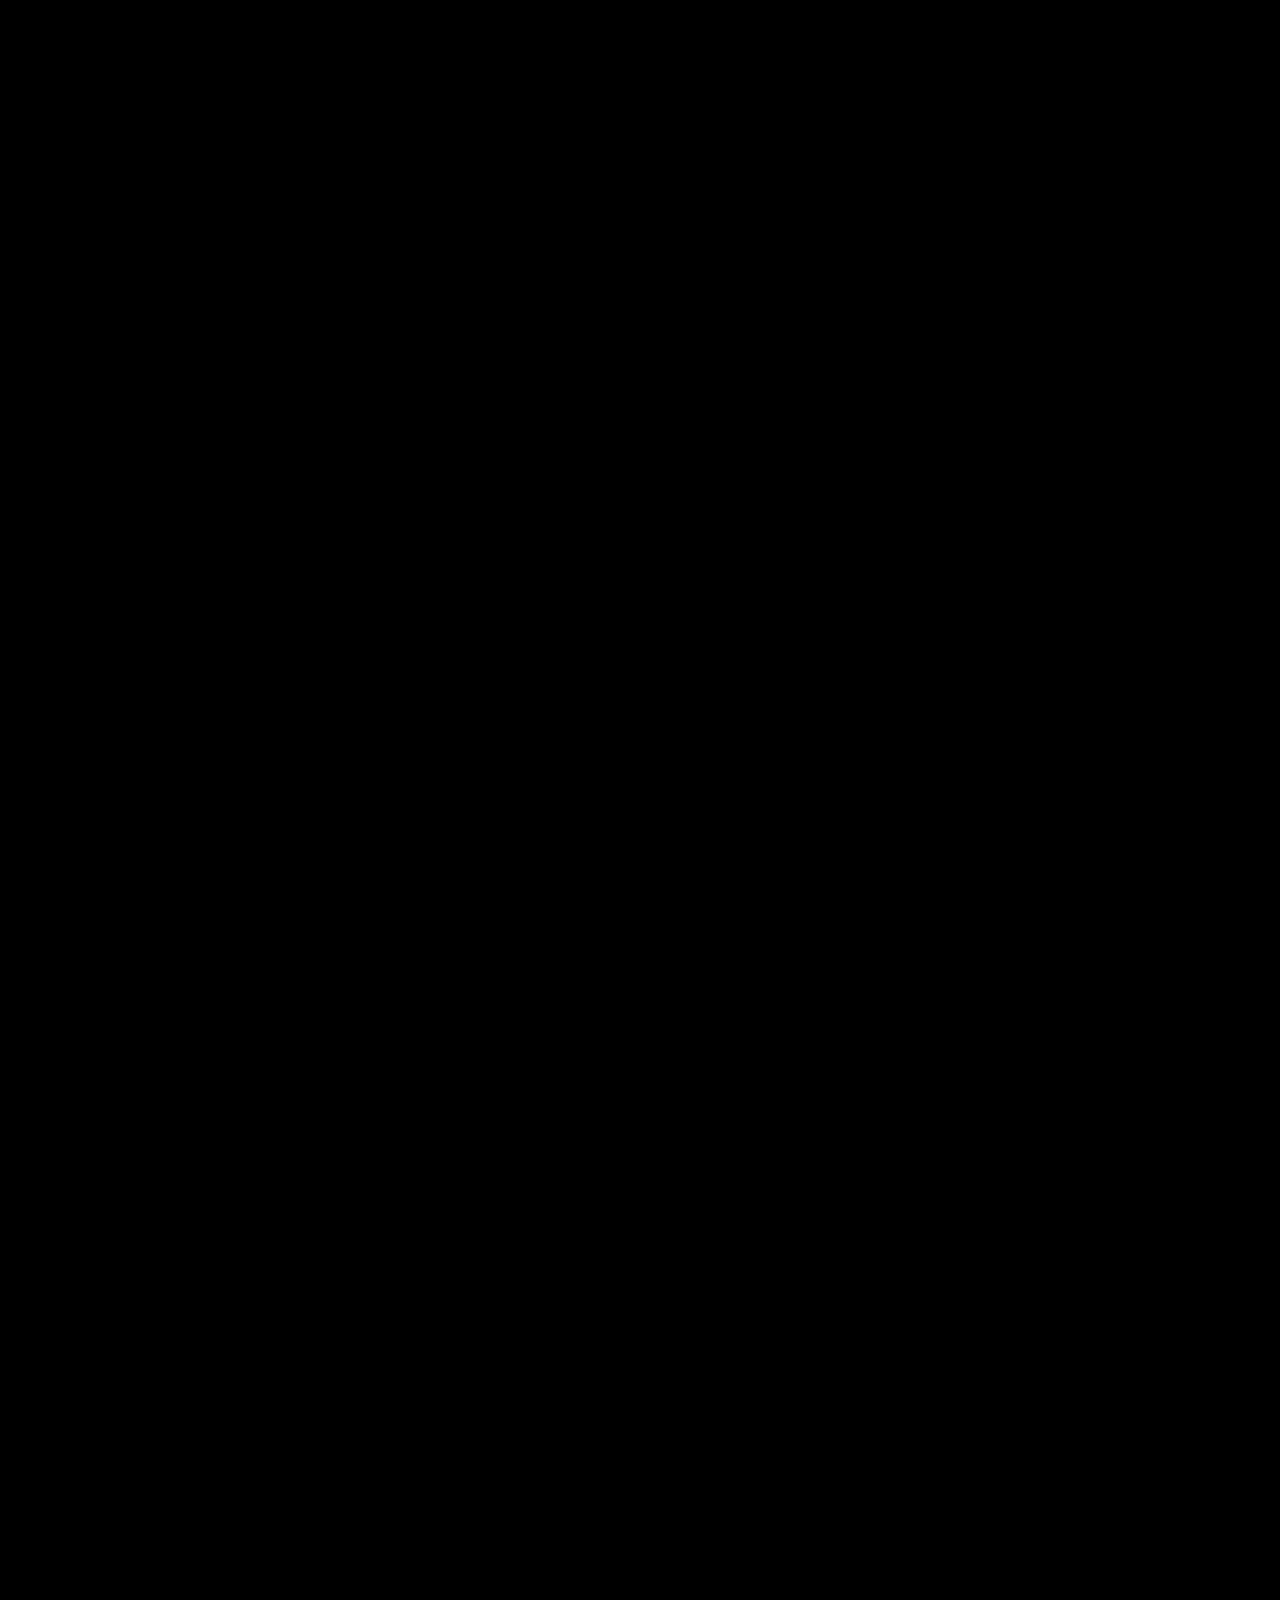
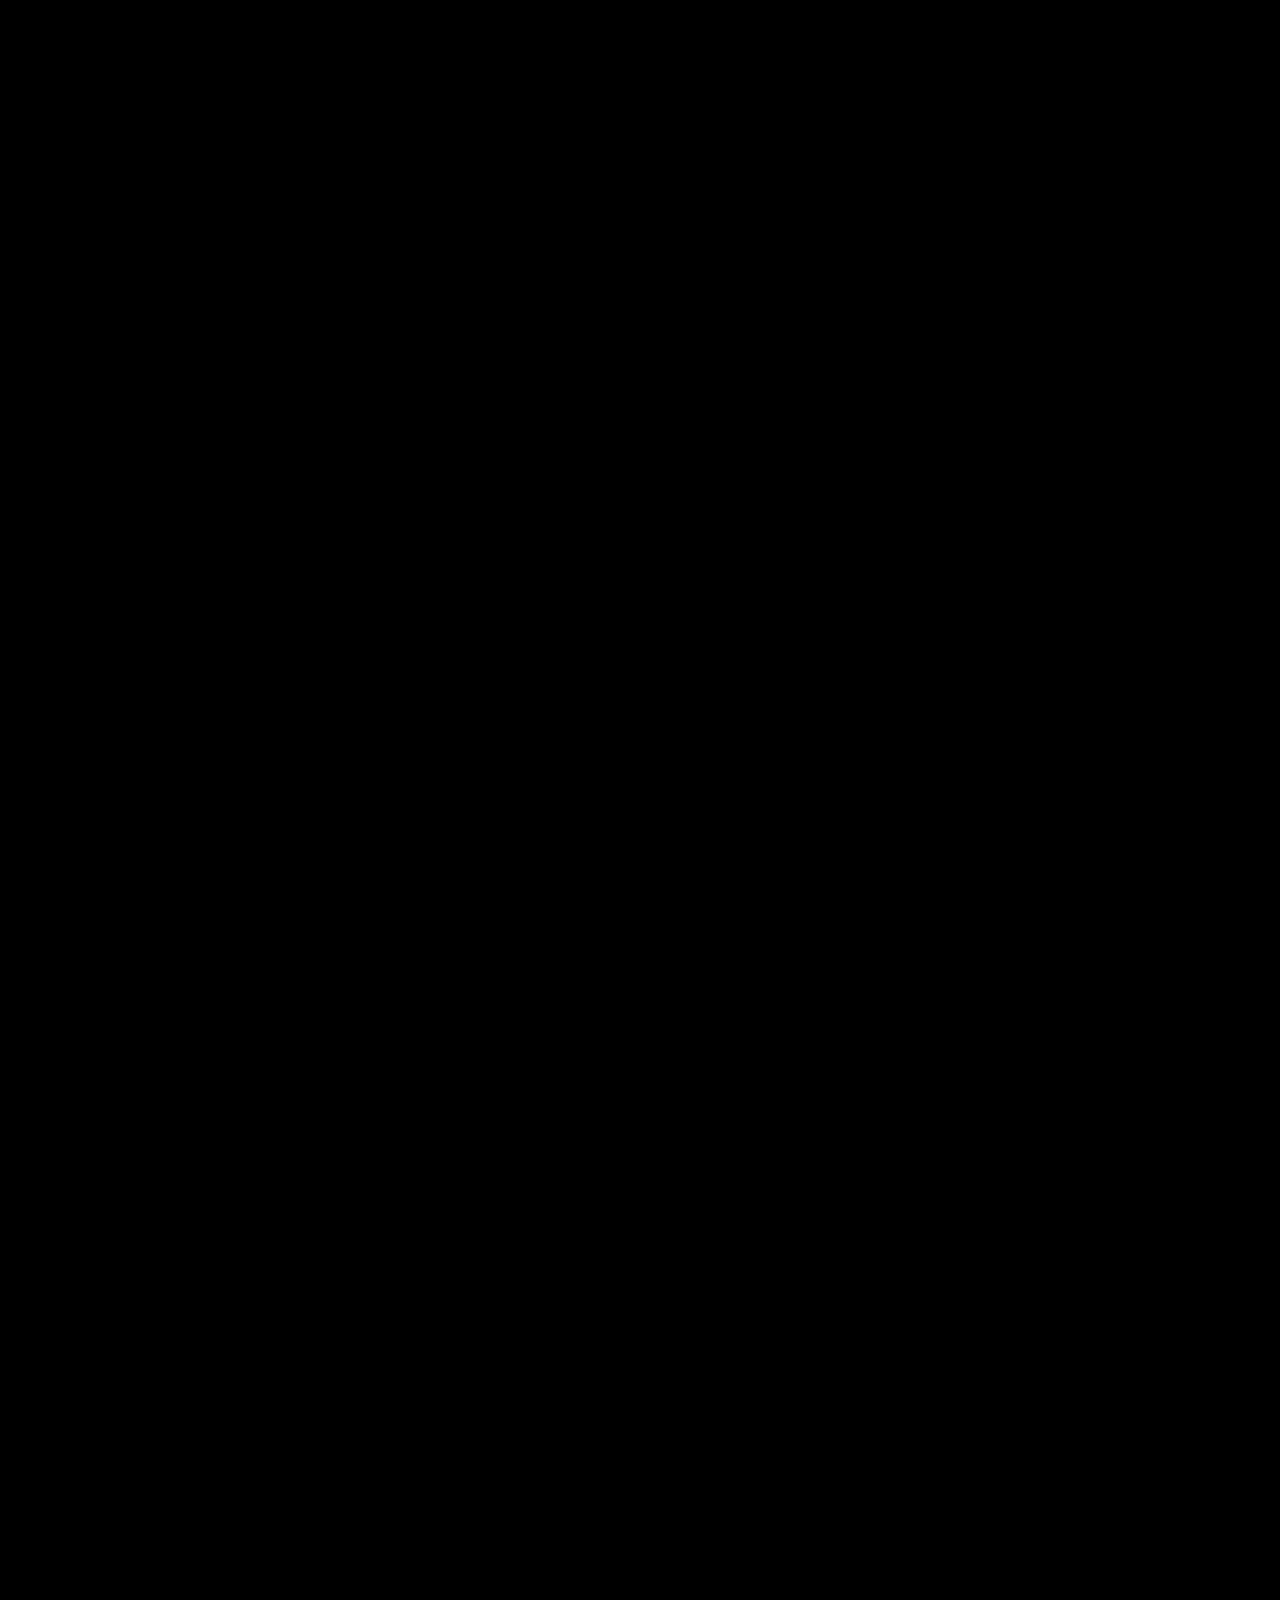
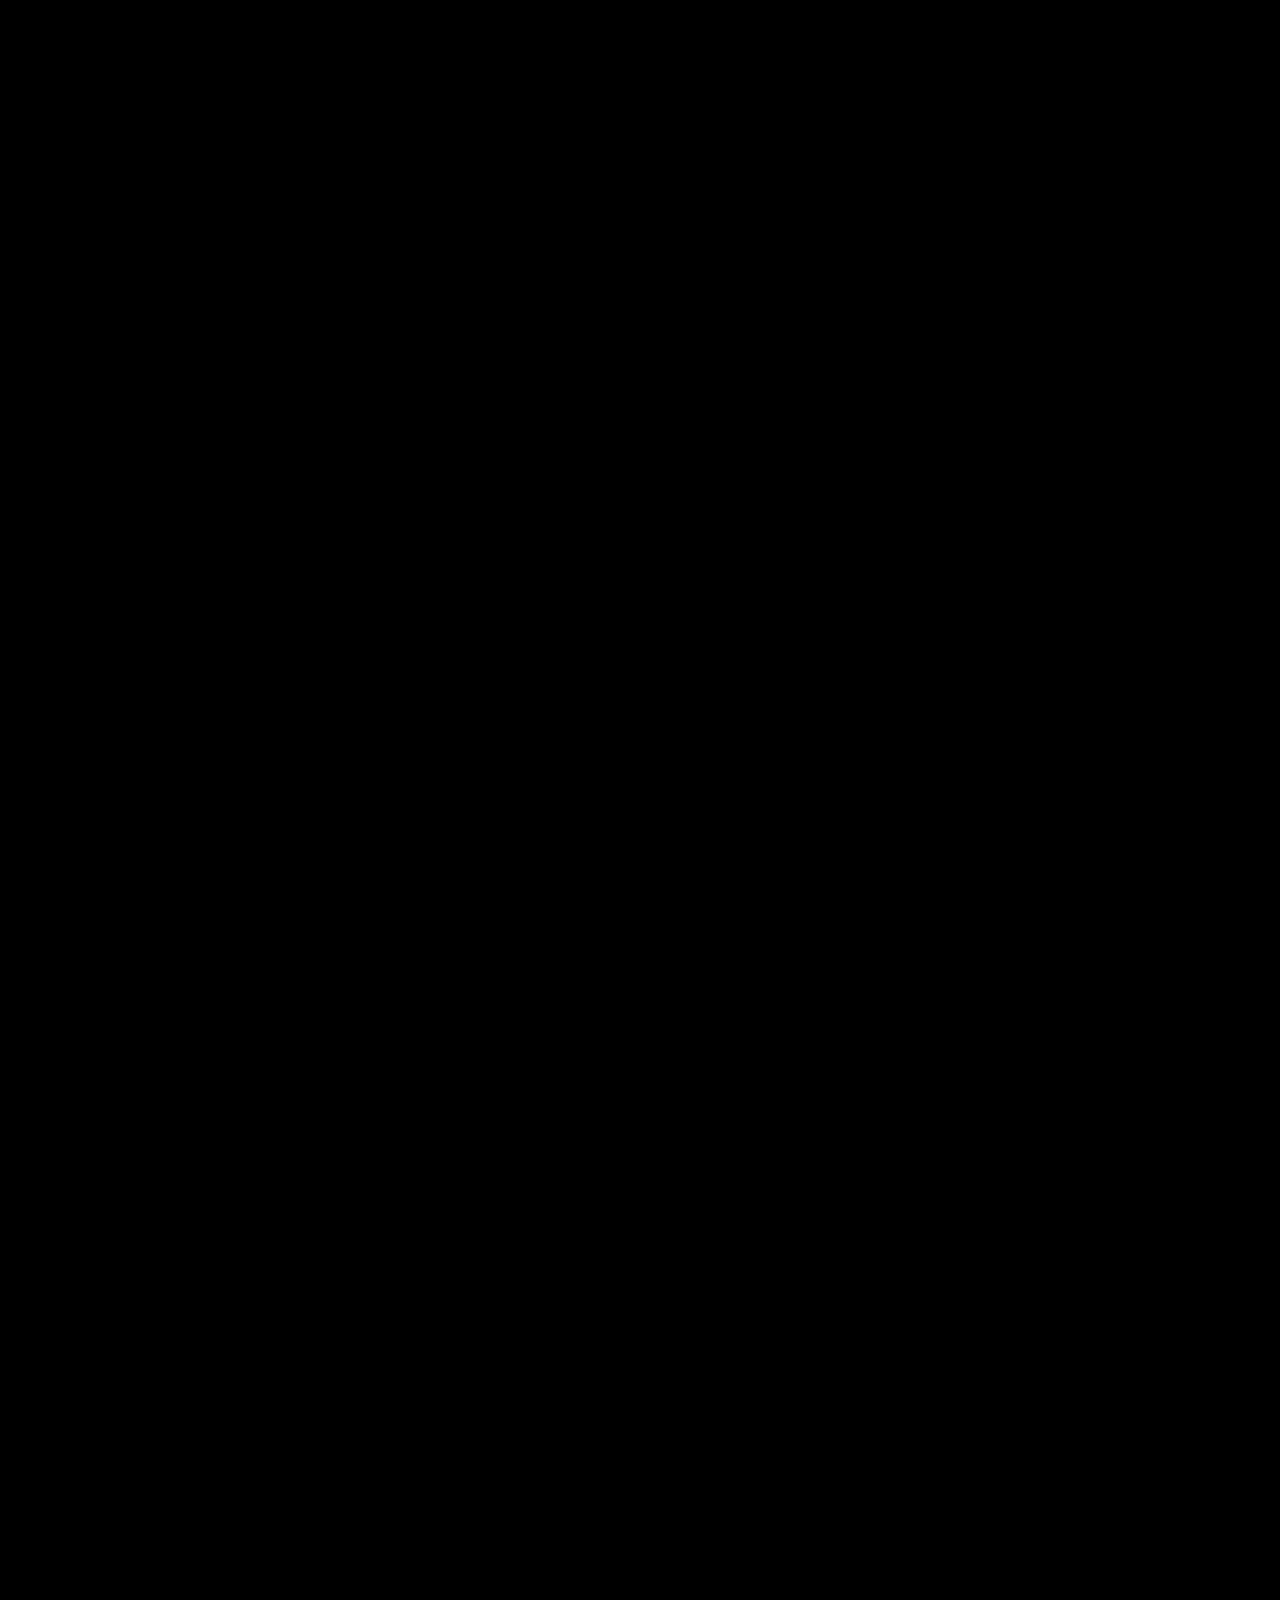
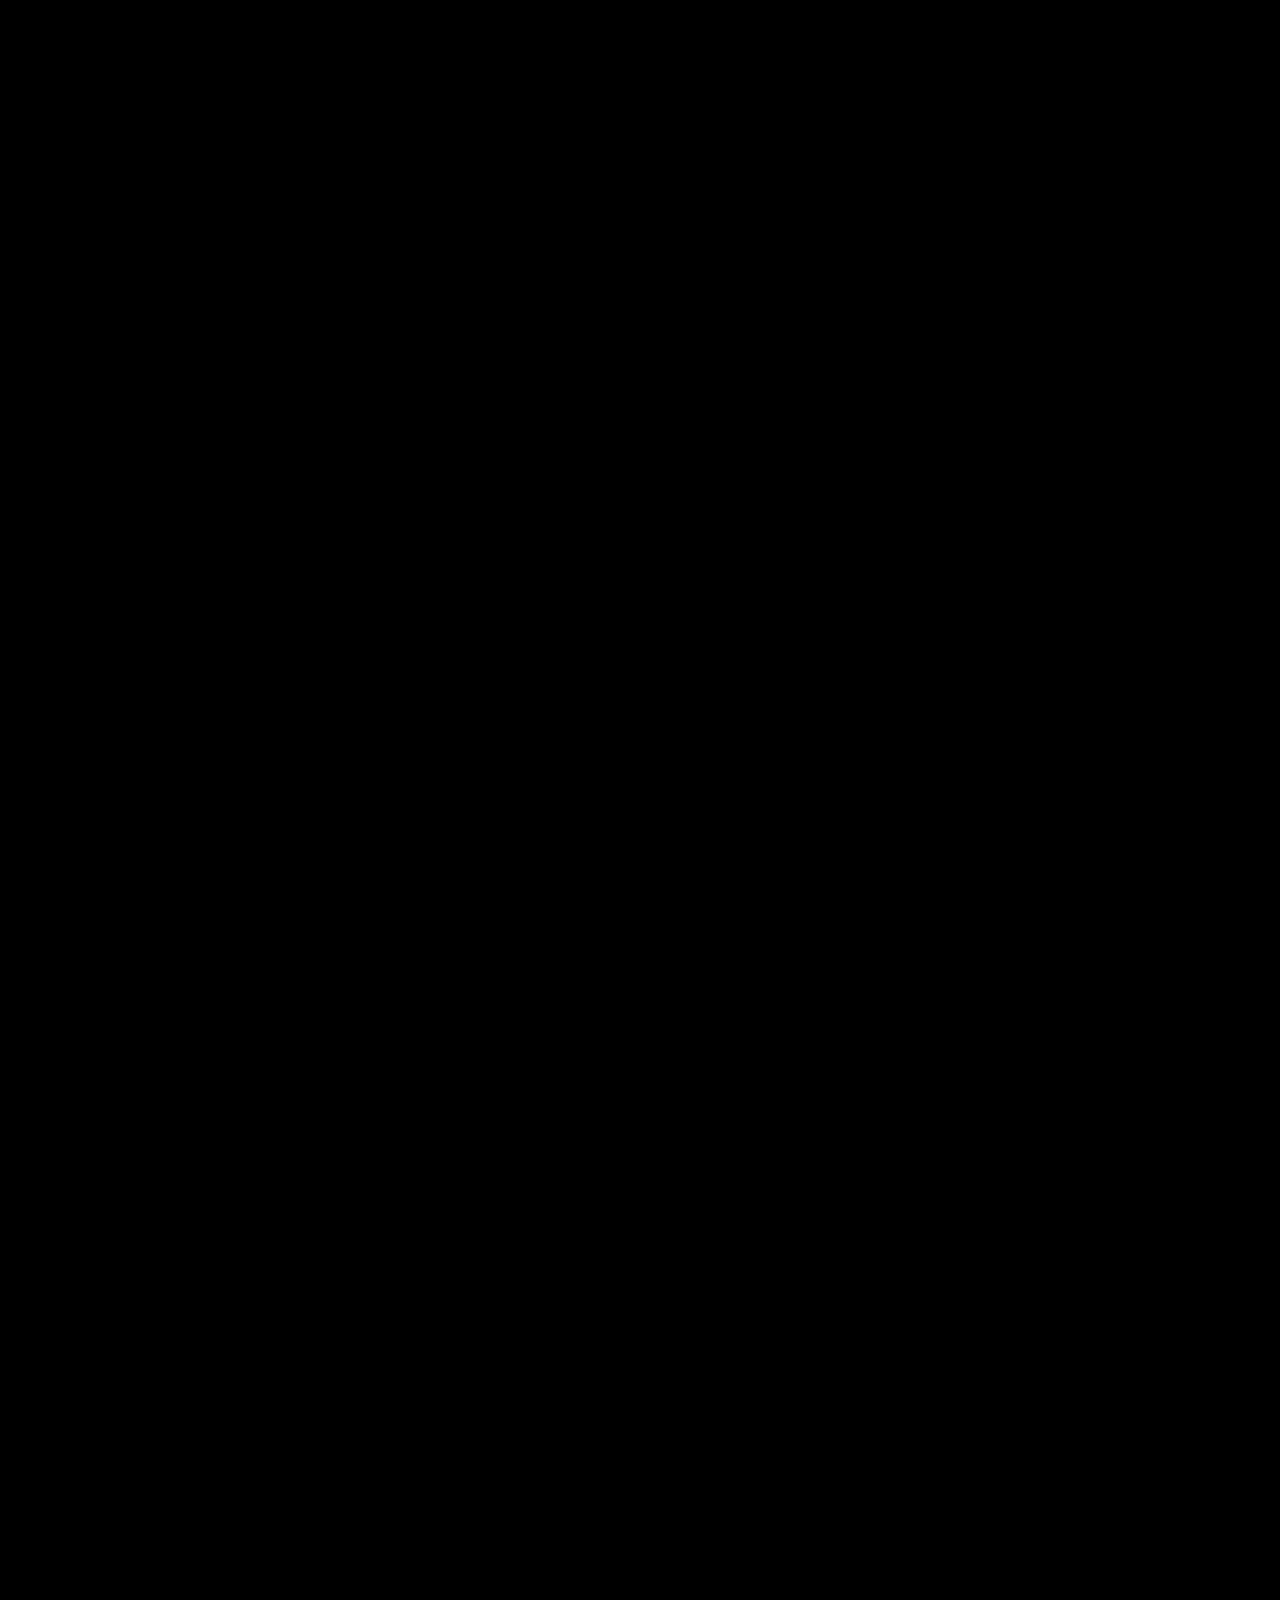
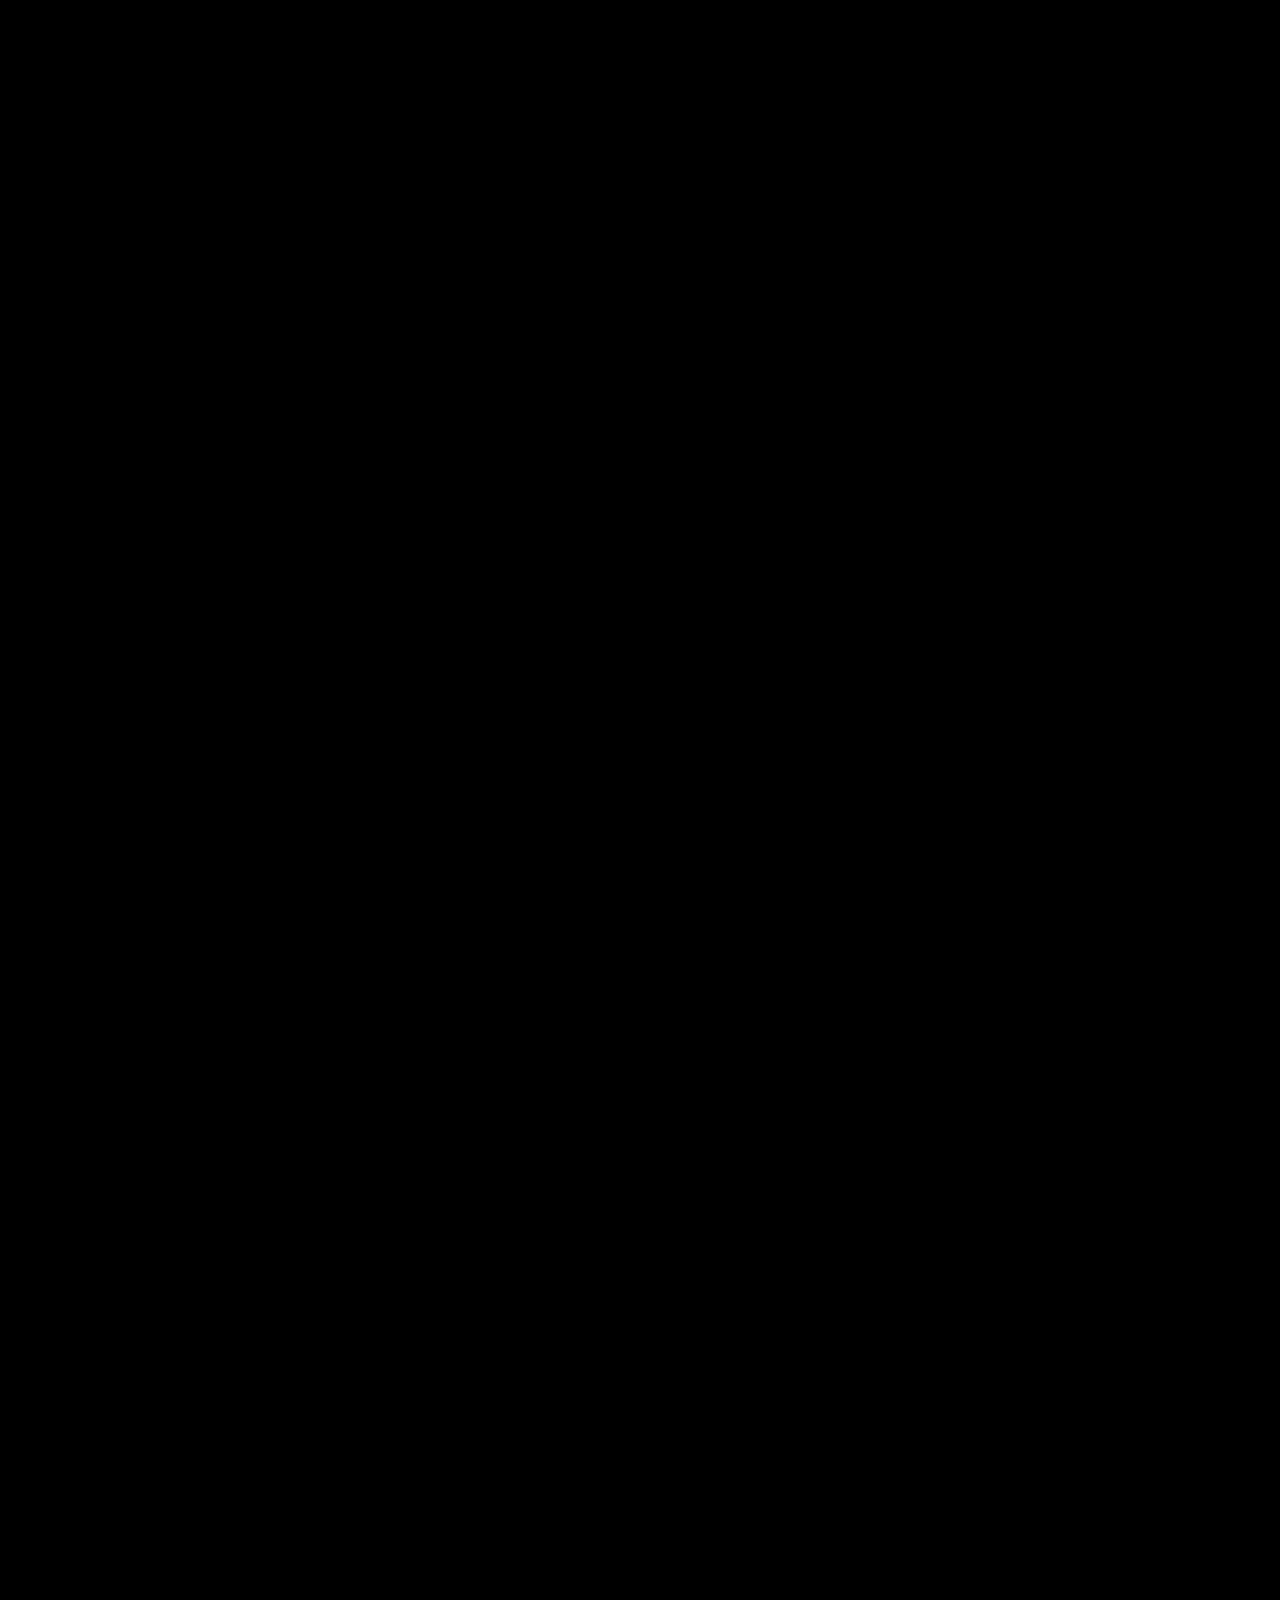
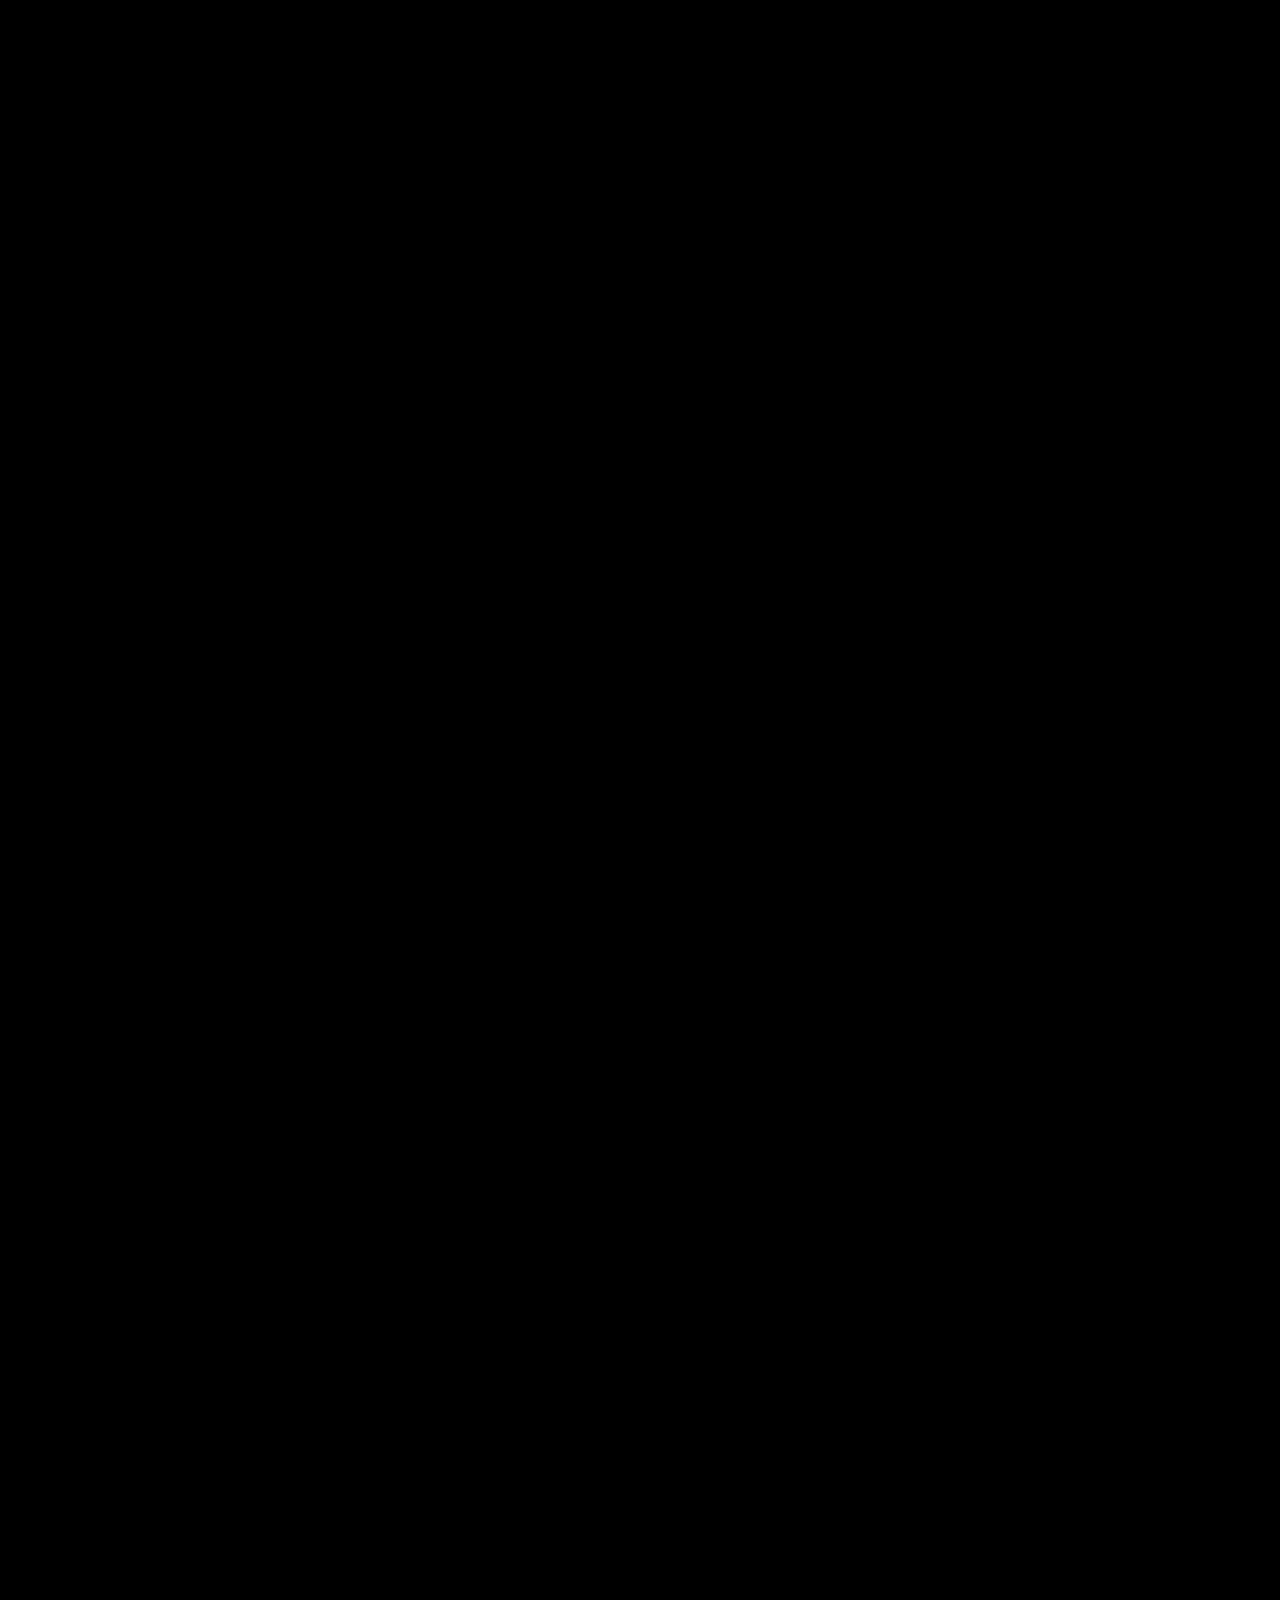
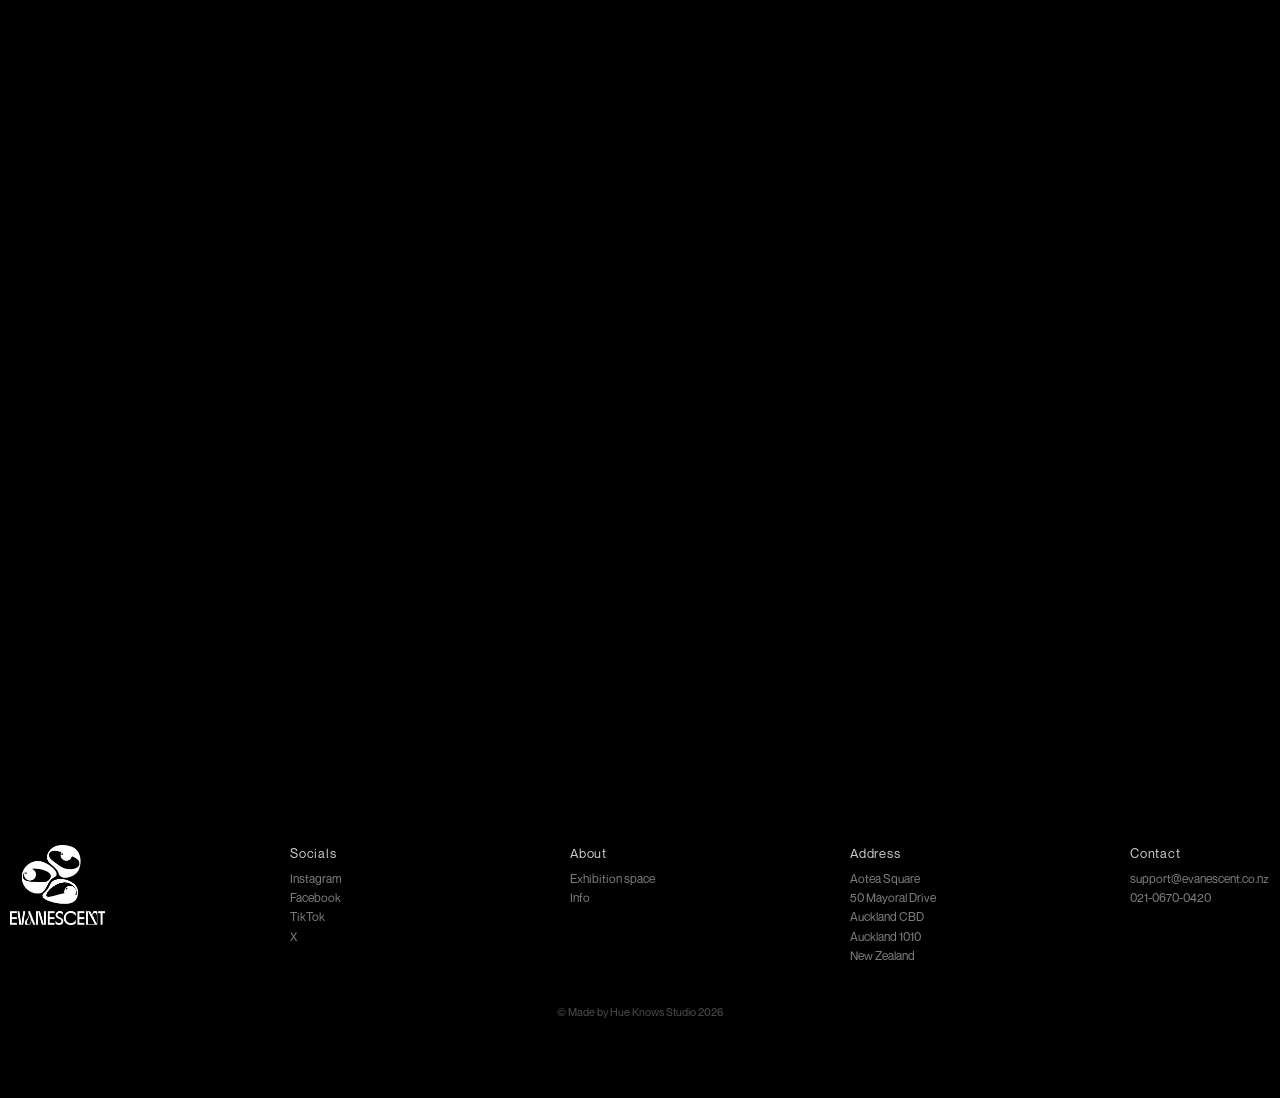
==== commit f7abf2ba: "image for mobile added" ====
--- a/index.html
+++ b/index.html
@@ -844,11 +844,11 @@
             }
 
             .nav-gradient {
-                height: 100px;
+                height: 500px;
             }
 
             .nav-gradient-bottom {
-                height: 100px;
+                height: 500px;
             }
 
             .hero {
@@ -867,7 +867,7 @@
             }
 
             .hero__body {
-                font-size: 13px;
+                font-size: 16px;
                 line-height: 1.4;
                 max-width: 260px;
                 margin-left: auto;
@@ -960,17 +960,21 @@
             .experience__content {
                 padding: 40px 20px;
                 padding-top: 100px;
-                gap: 32px;
+                gap: 120px;
             }
 
             .experience__title {
-                font-size: 28px;
+                font-size: 32px;
             }
 
             .experience__details {
                 flex-direction: column;
                 align-items: center;
-                gap: 20px;
+                gap: 32px;
+            }
+
+            .experience__detail-value {
+                font-size: 20px;
             }
 
             .experience__detail {
@@ -979,10 +983,6 @@
 
             .experience__detail-label {
                 font-size: 11px;
-            }
-
-            .experience__detail-value {
-                font-size: 12px;
             }
 
             .site-footer {
@@ -1050,7 +1050,10 @@
     <!-- Hero – scrollytelling section -->
     <section class="hero">
         <div class="hero__sticky">
-            <img class="hero__image" src="assets/images/eye-ver-3.jpg" alt="Eye">
+            <picture>
+                <source media="(max-width: 480px)" srcset="assets/mobile-images/eye-mobile-hero.jpg">
+                <img class="hero__image" src="assets/images/eye-ver-3.jpg" alt="Eye">
+            </picture>
             <div class="hero__overlay"></div>
             <div class="hero__intro">
                 <p>At some point, everything started looking the same, feeling the same, and meaning the same.</p>
@@ -1129,7 +1132,10 @@
     <section class="experience">
         <div class="experience__sticky">
             <div class="experience__card">
-                <img class="experience__image" src="assets/images/Hand-Blur-Glass-16-9.png" alt="Hand behind glass">
+                <picture>
+                    <source media="(max-width: 480px)" srcset="assets/mobile-images/hand-mobile.png">
+                    <img class="experience__image" src="assets/images/Hand-Blur-Glass-16-9.png" alt="Hand behind glass">
+                </picture>
                 <div class="experience__overlay"></div>
                 <div class="experience__content">
                     <h2 class="experience__title">EXPERIENCE IT</h2>
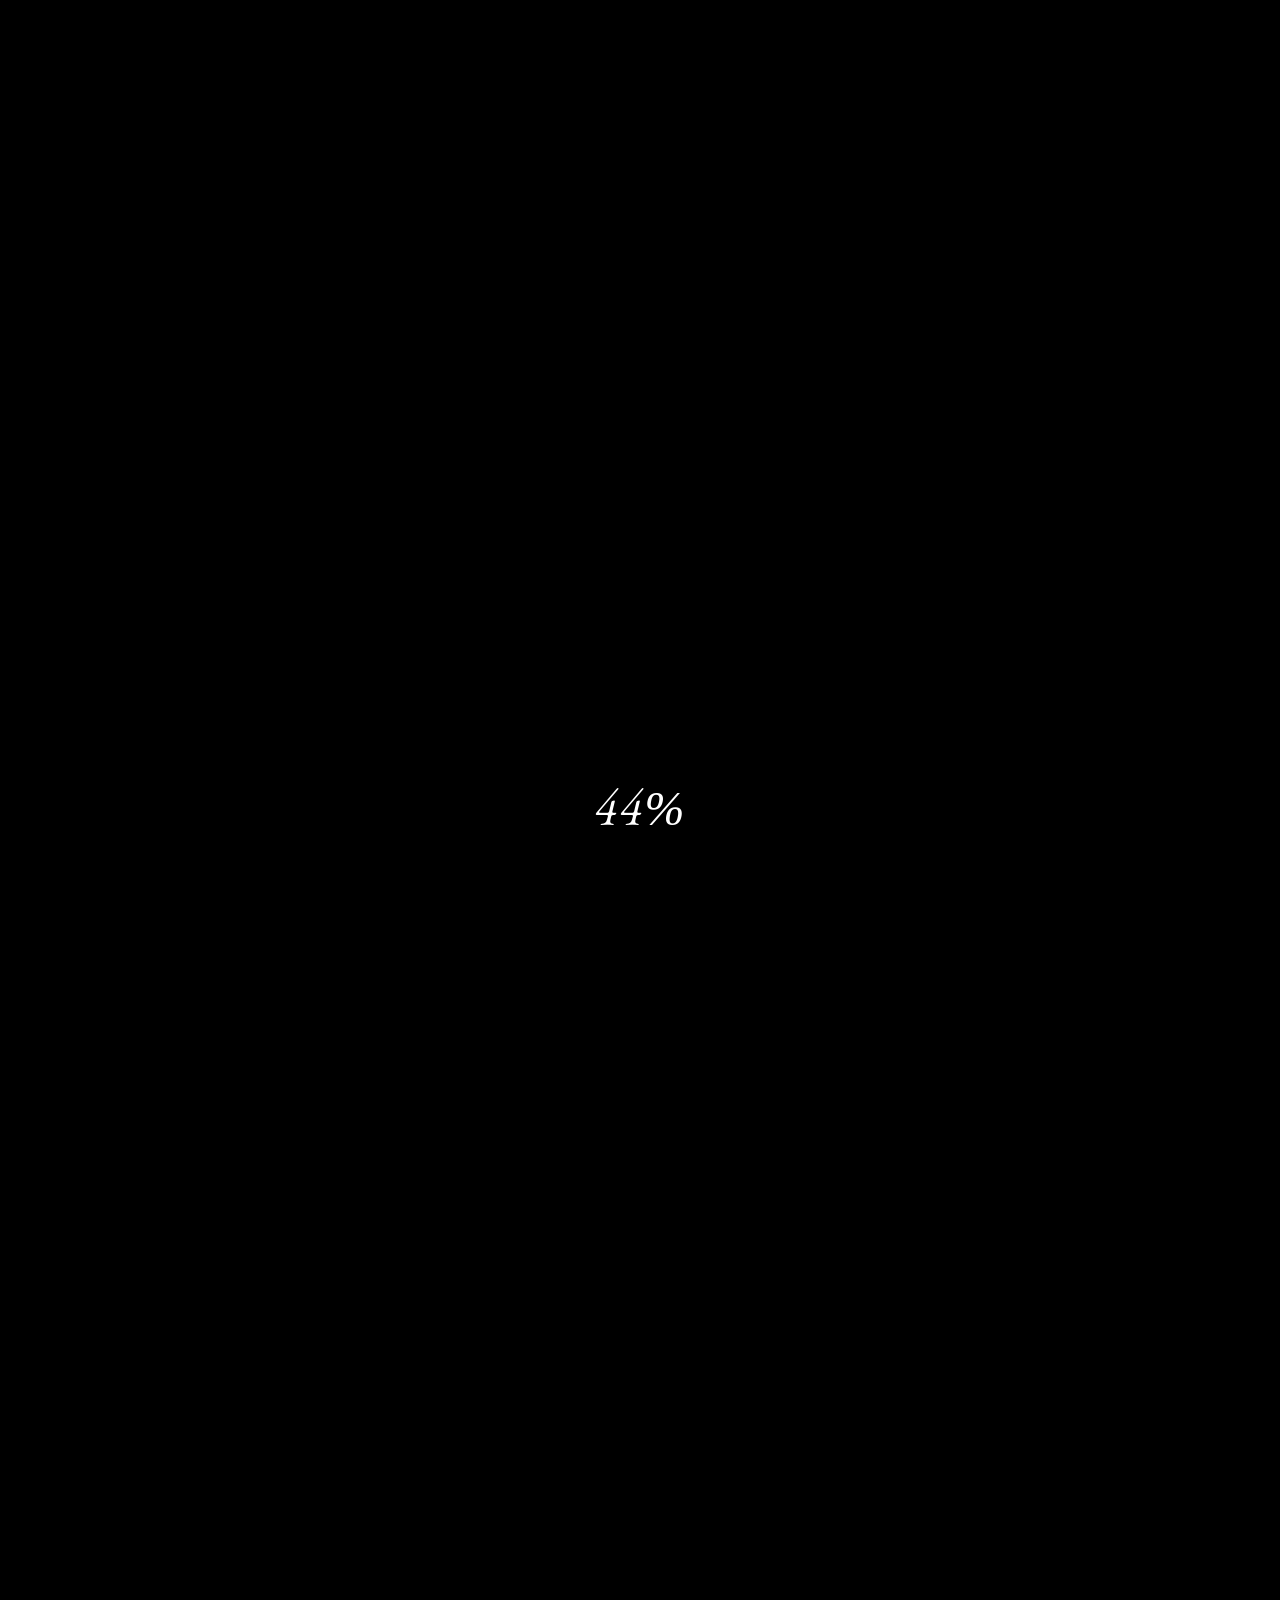
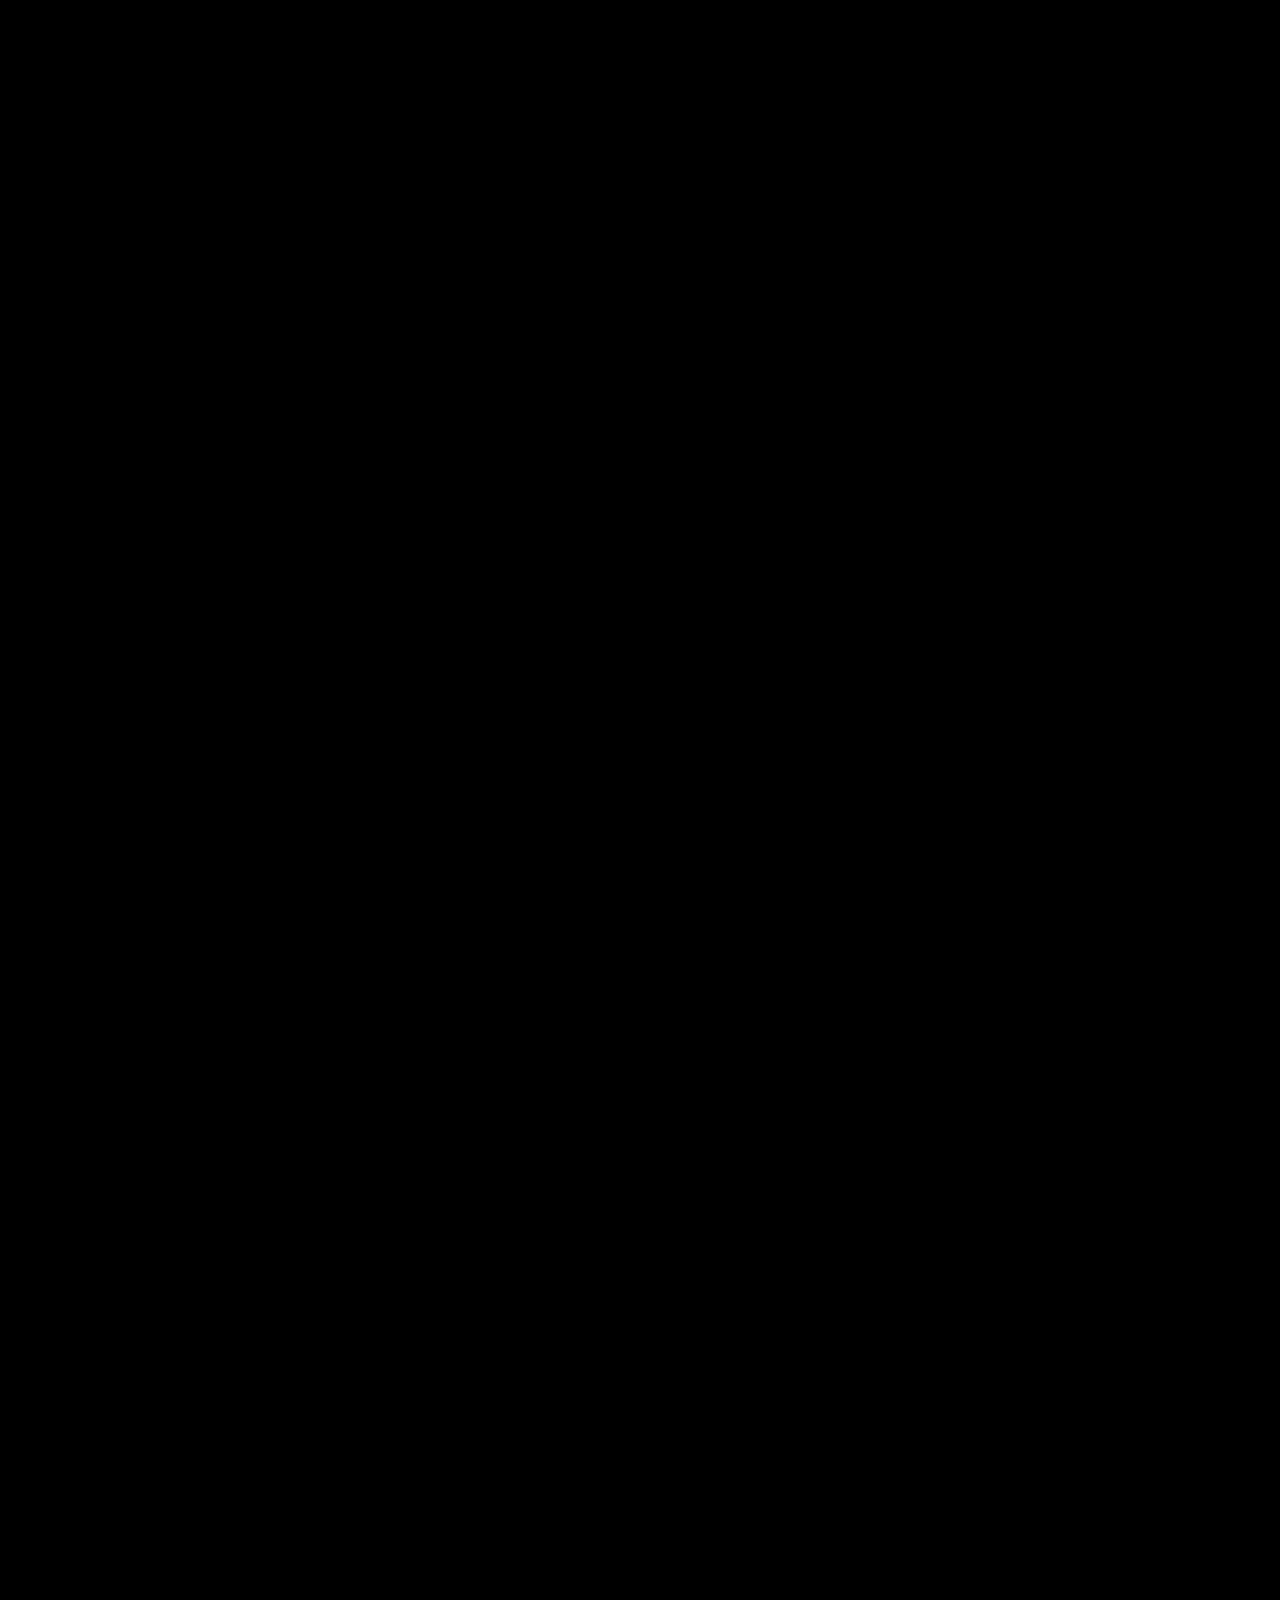
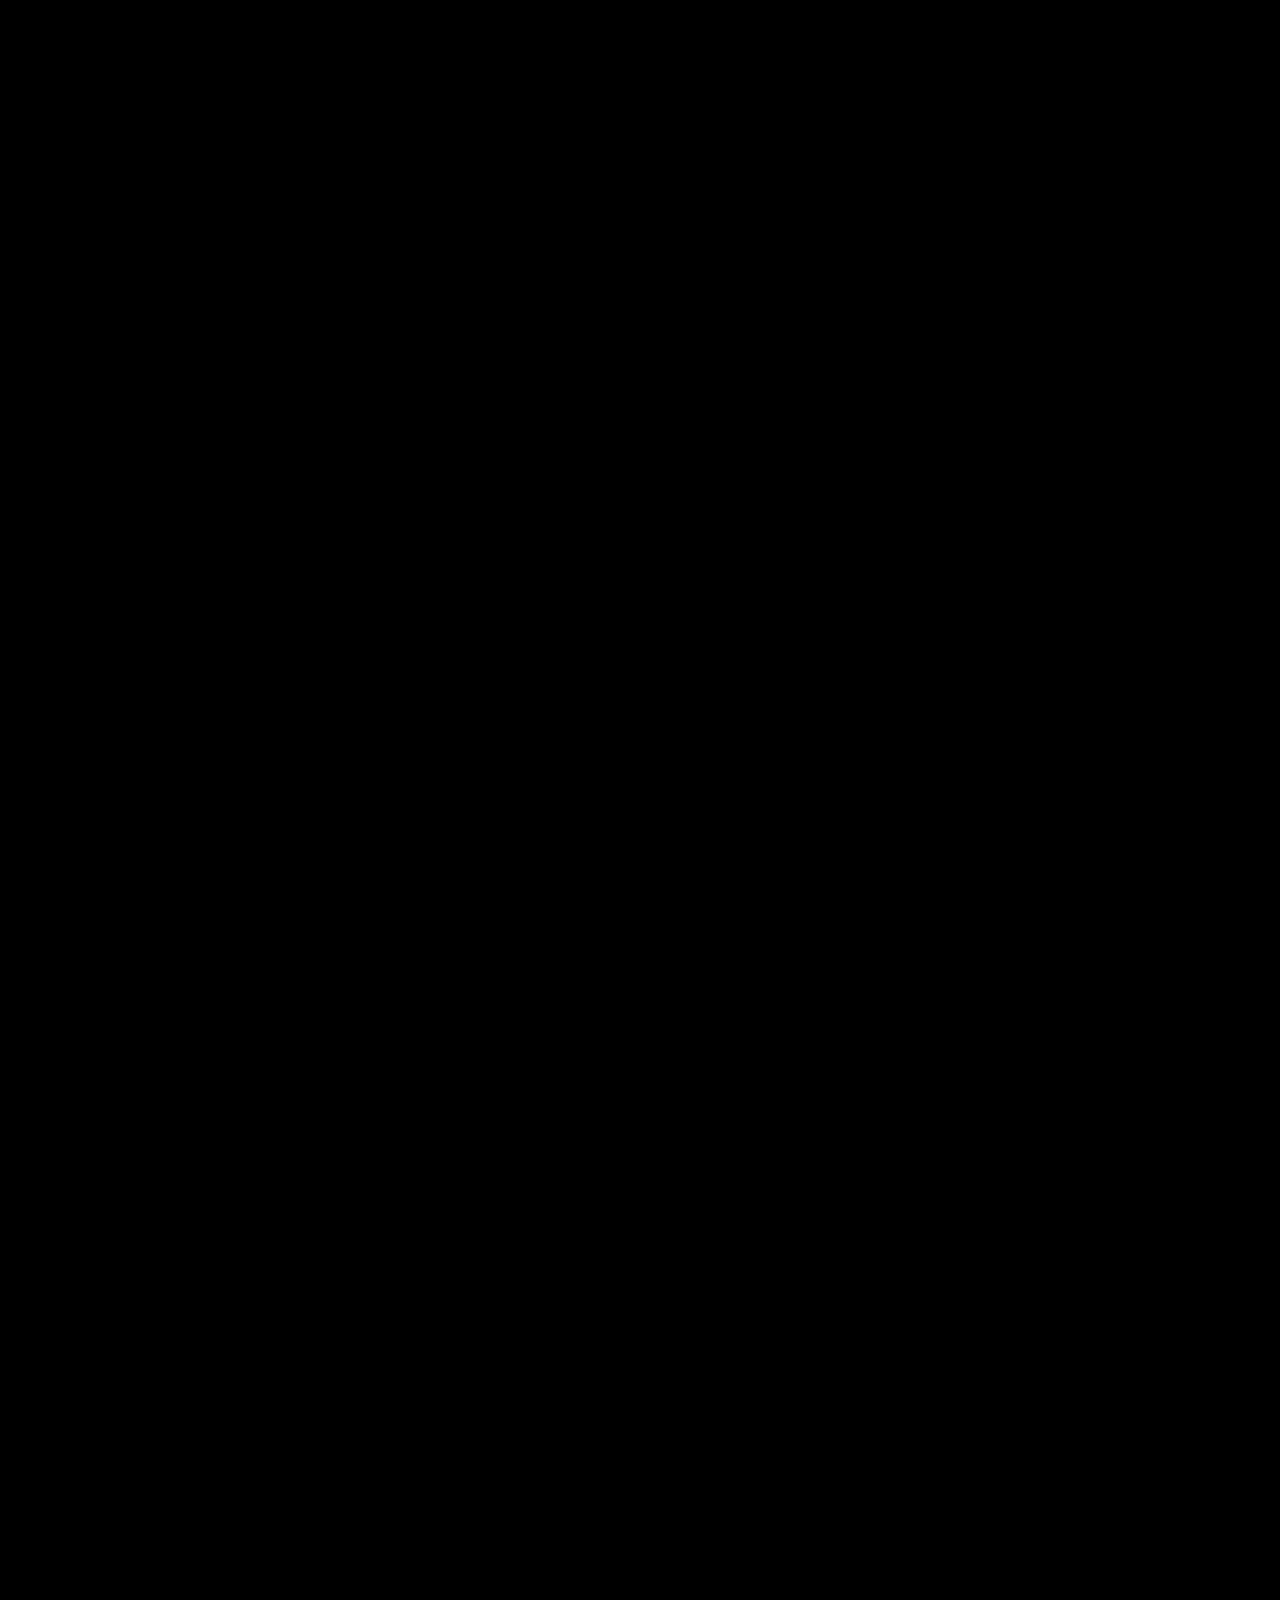
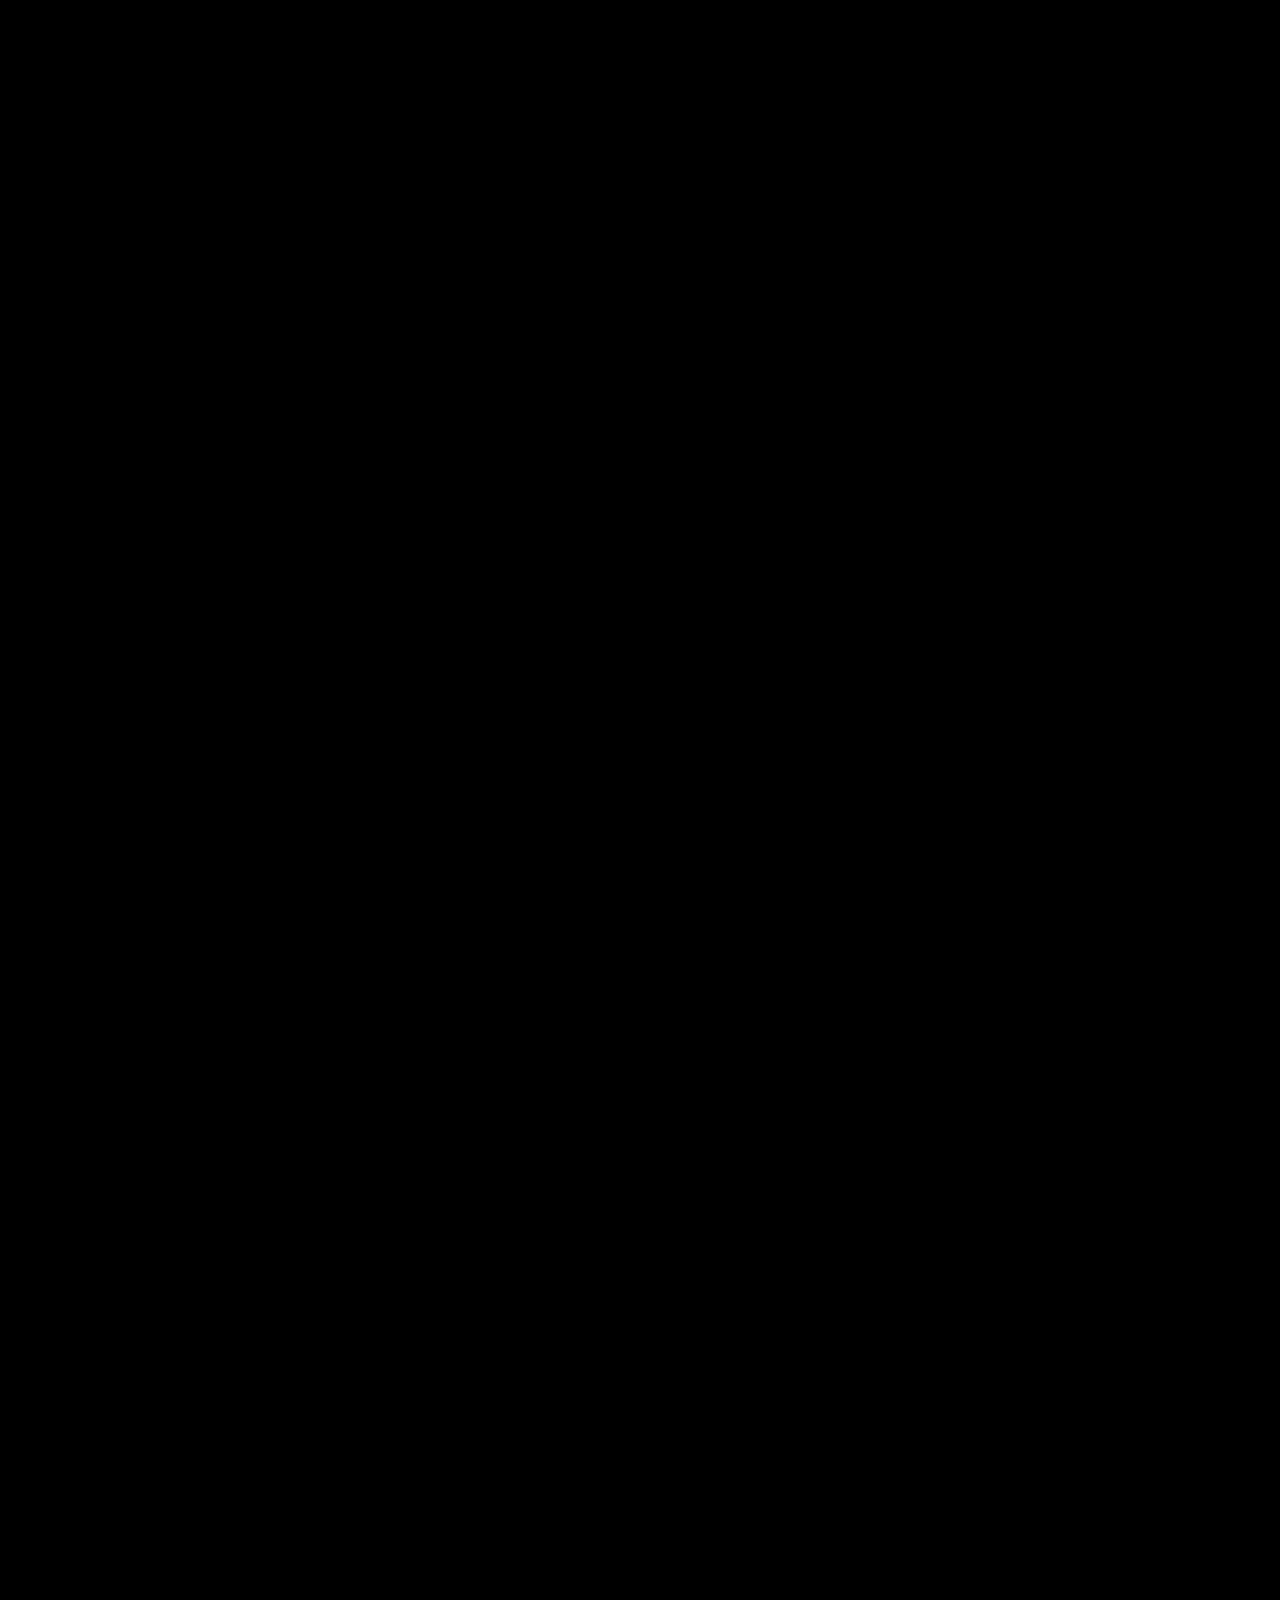
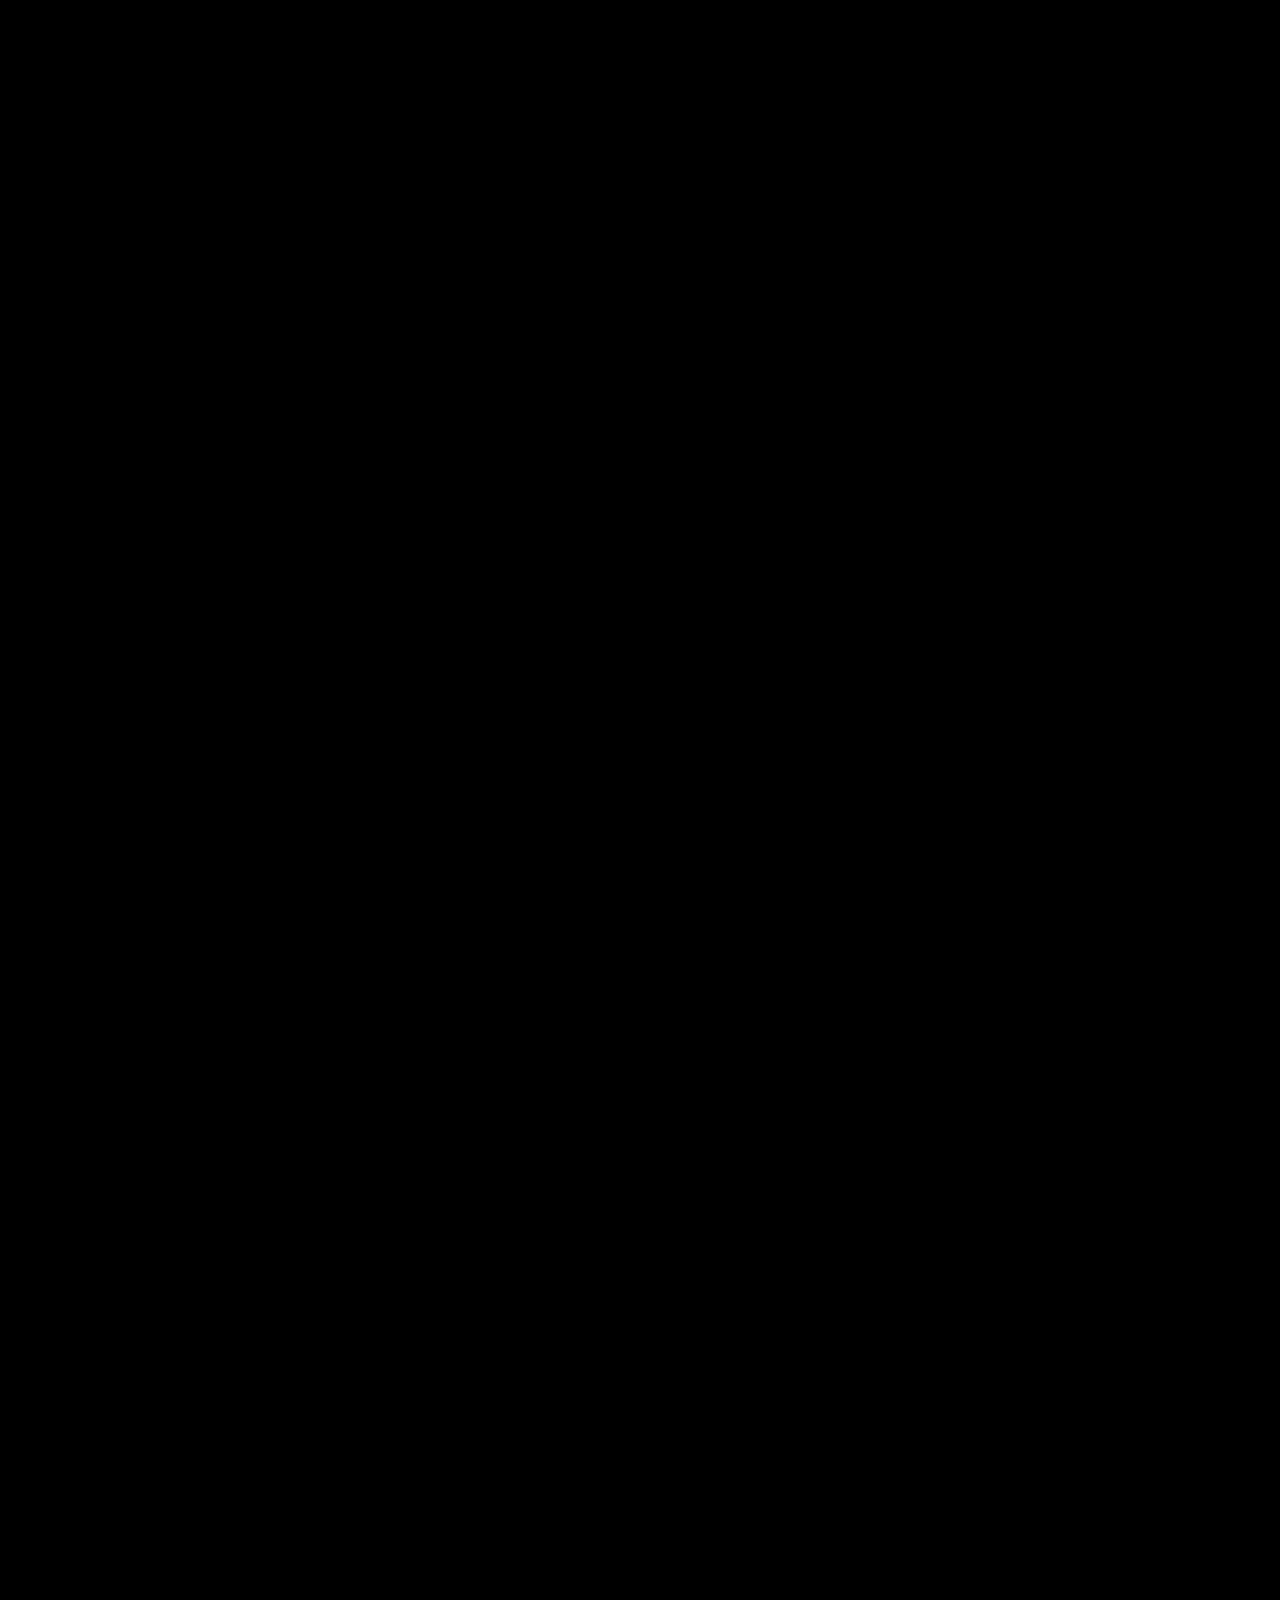
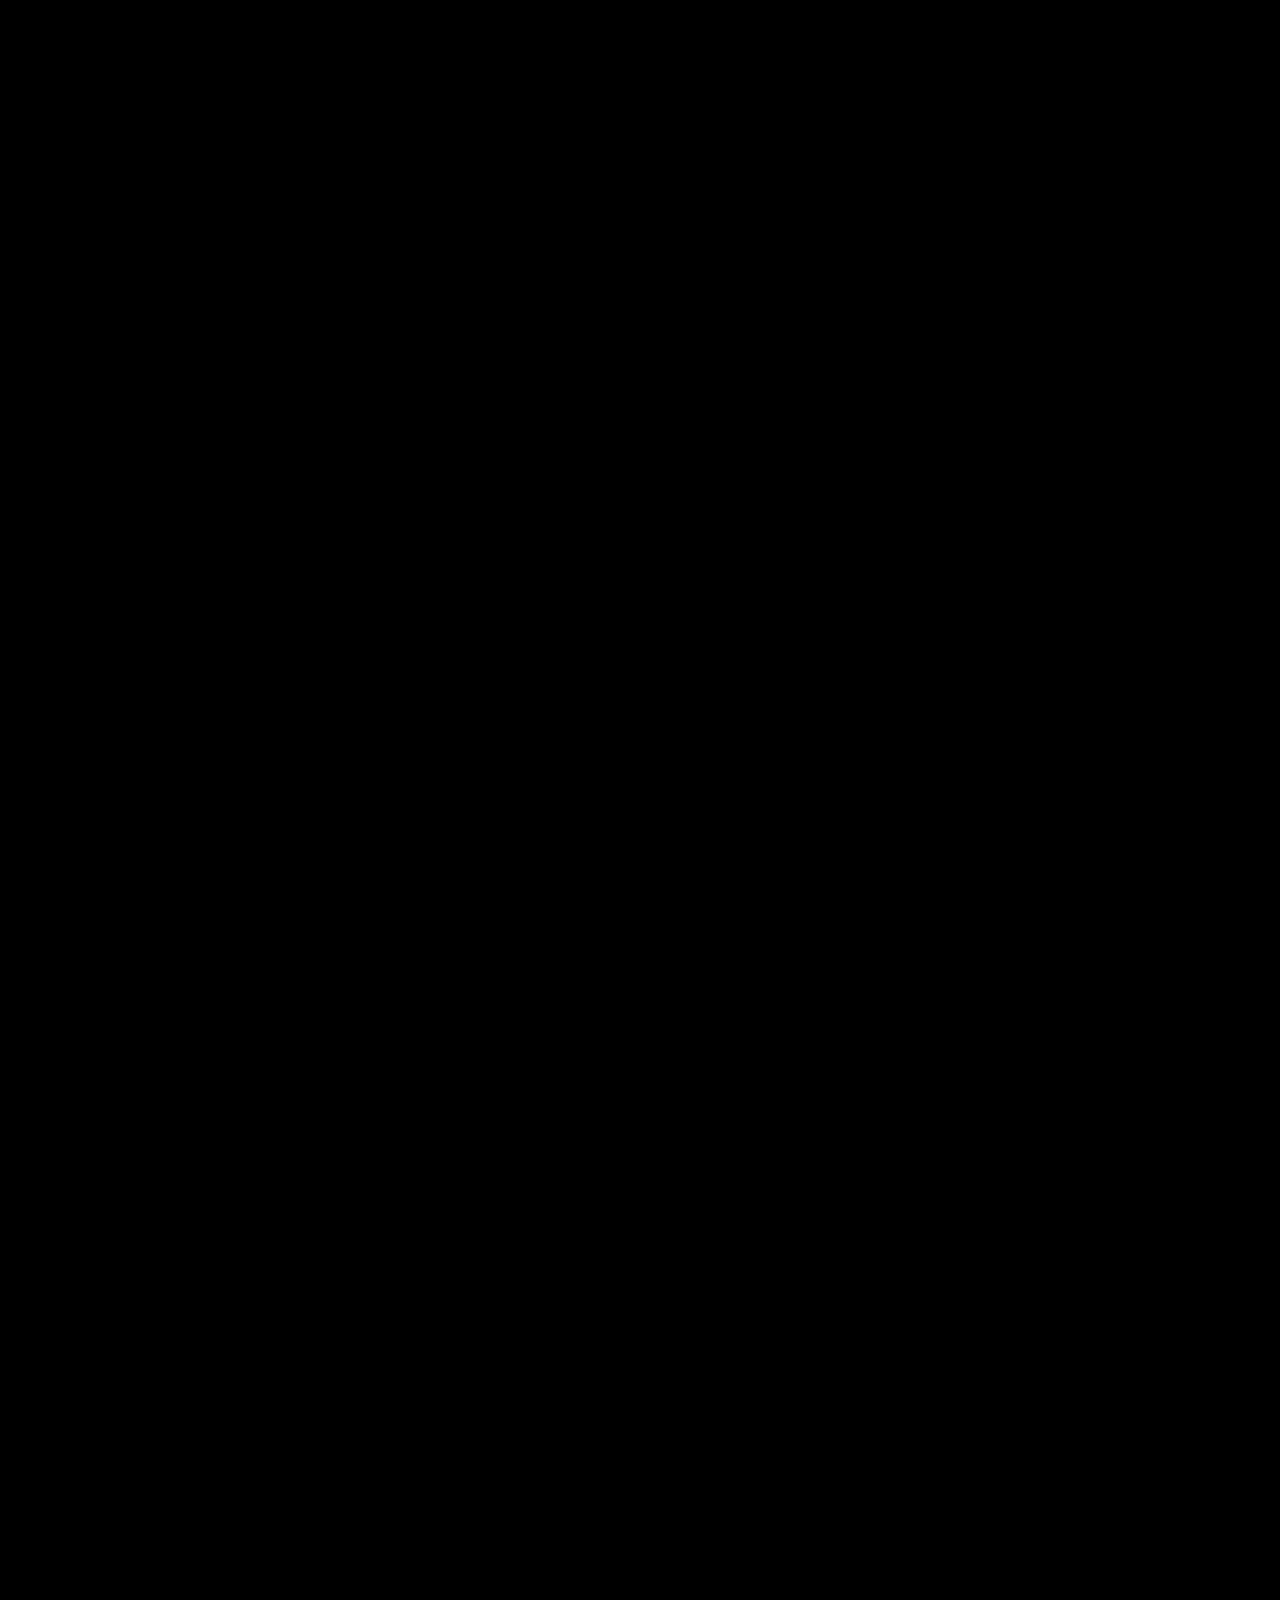
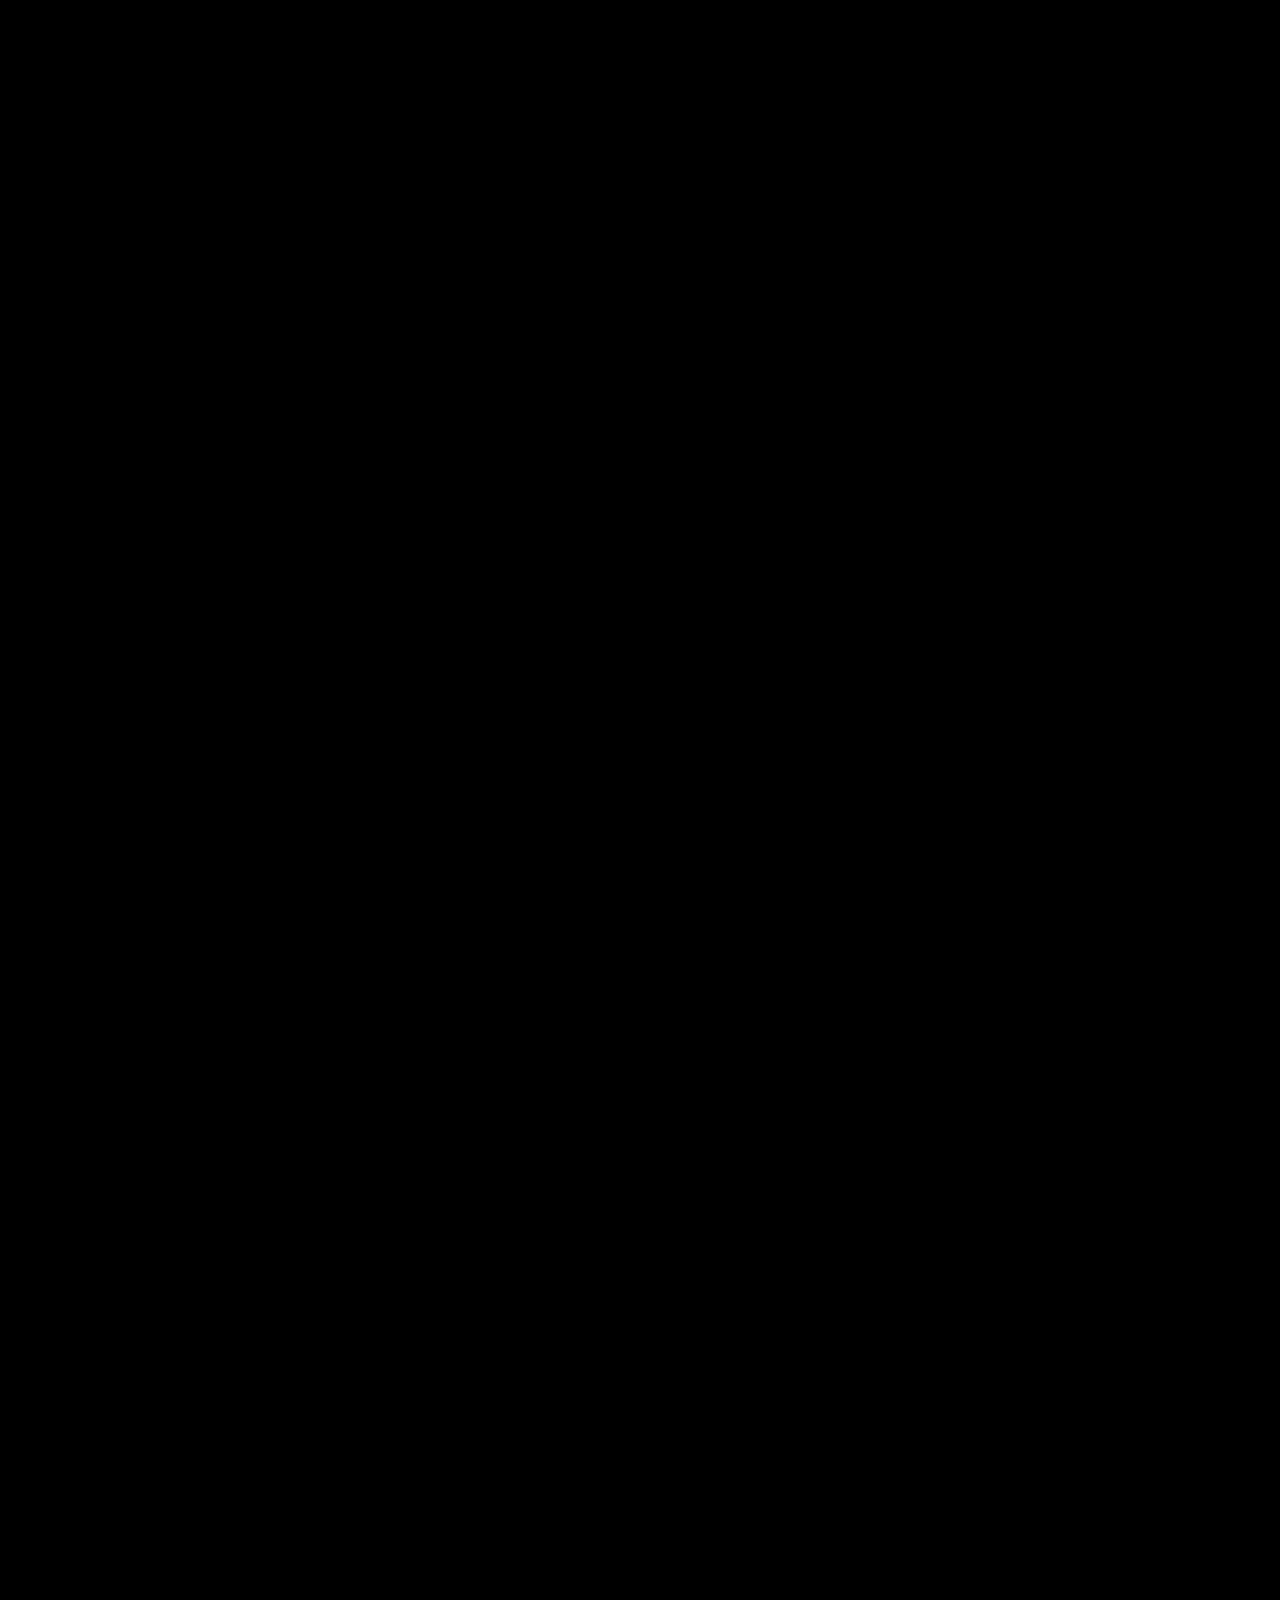
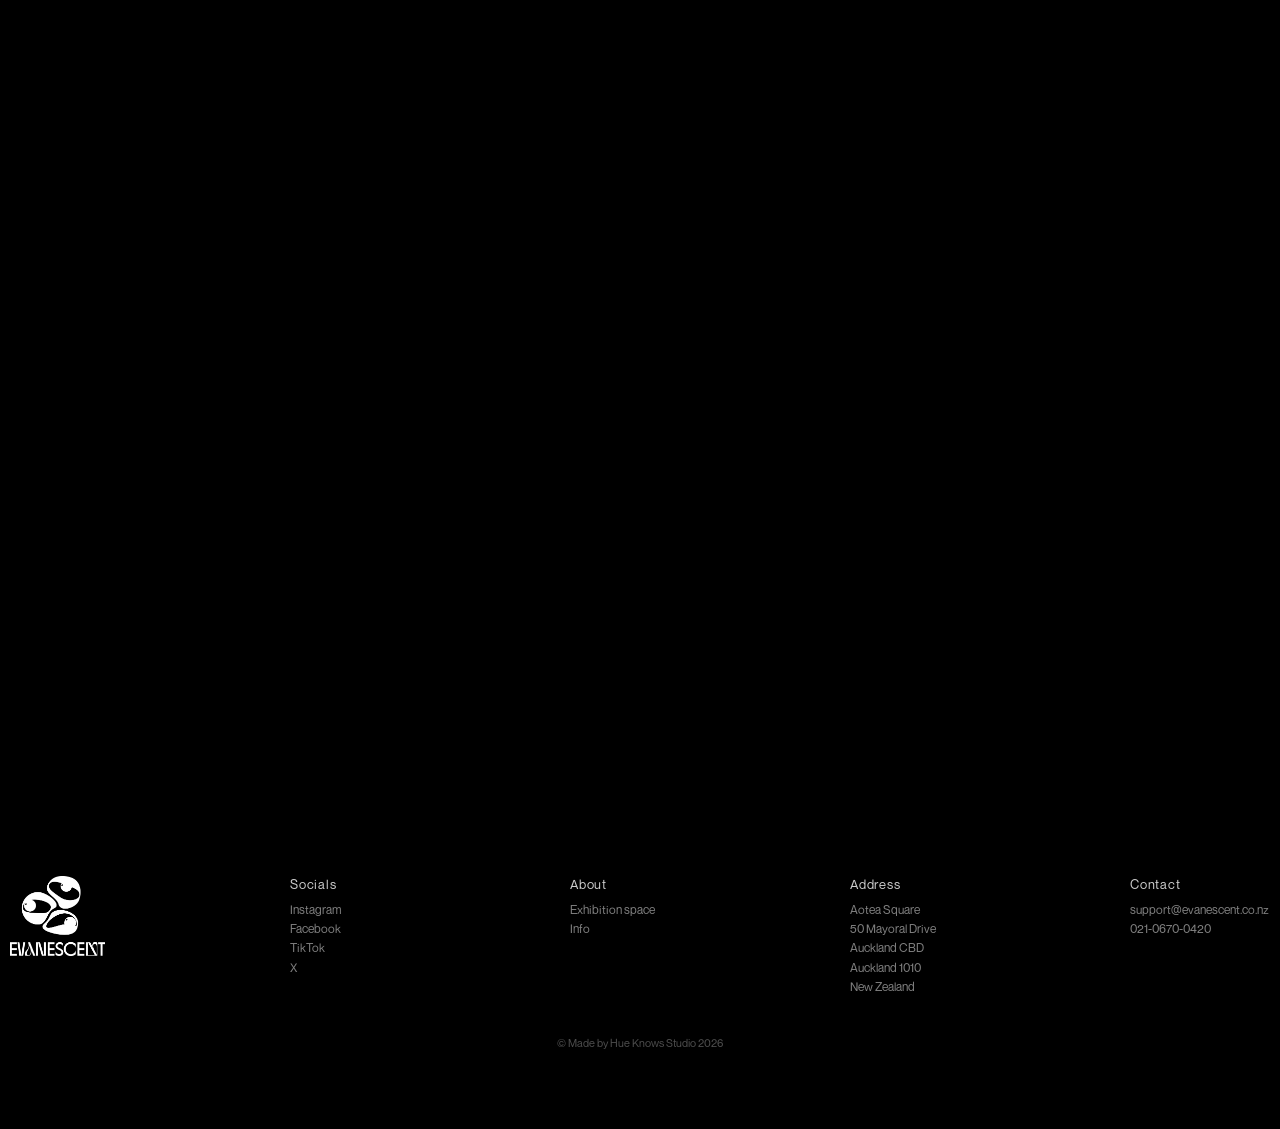
==== commit 13a62c7c: "mobile video fixed, sidebar menu added" ====
--- a/index.html
+++ b/index.html
@@ -139,6 +139,22 @@
 
         .nav__logo img {
             height: 18px;
+            display: block;
+        }
+
+        .nav__hamburger {
+            display: none;
+            background: none;
+            border: none;
+            cursor: pointer;
+            padding: 0;
+            width: 24px;
+            height: 24px;
+        }
+
+        .nav__hamburger img {
+            width: 24px;
+            height: 24px;
             display: block;
         }
 
@@ -834,13 +850,76 @@
                 padding: 18px 16px;
             }
 
-            .nav a {
-                font-size: 10px;
-                letter-spacing: 0.05em;
+            .nav a.nav__link {
+                display: none;
+            }
+
+            .nav__hamburger {
+                display: block;
+                margin-left: auto;
+                width: 32px;
+                height: 32px;
+            }
+
+            .nav__hamburger img {
+                width: 32px;
+                height: 32px;
             }
 
             .nav__logo img {
-                height: 12px;
+                height: 20px;
+            }
+
+            /* Mobile menu overlay */
+            .mobile-menu {
+                position: fixed;
+                top: 0;
+                right: 0;
+                width: 75%;
+                height: 100%;
+                background: #000;
+                z-index: 200;
+                display: flex;
+                flex-direction: column;
+                align-items: flex-end;
+                justify-content: flex-start;
+                padding-right: 40px;
+                padding-top: 120px;
+                gap: 32px;
+                transform: translateX(100%);
+                transition: transform 0.4s cubic-bezier(0.4, 0, 0.2, 1);
+            }
+
+            .mobile-menu.is-open {
+                transform: translateX(0);
+            }
+
+            .mobile-menu a {
+                color: #fff;
+                text-decoration: none;
+                font-family: 'Neue Montreal', sans-serif;
+                font-weight: 400;
+                font-size: 24px;
+                letter-spacing: 0.08em;
+                text-transform: uppercase;
+            }
+
+            .mobile-menu__close {
+                position: absolute;
+                top: 18px;
+                right: 16px;
+                background: none;
+                border: none;
+                cursor: pointer;
+                padding: 0;
+                width: 32px;
+                height: 32px;
+            }
+
+            .mobile-menu__close img {
+                width: 32px;
+                height: 32px;
+                display: block;
             }
 
             .nav-gradient {
@@ -959,7 +1038,7 @@
 
             .experience__content {
                 padding: 40px 20px;
-                padding-top: 100px;
+                padding-top: 280px;
                 gap: 120px;
             }
 
@@ -986,7 +1065,7 @@
             }
 
             .site-footer {
-                padding: 50px 24px 40px;
+                padding: 50px 24px 40px 72px;
             }
 
             .site-footer__columns {
@@ -998,10 +1077,13 @@
             .site-footer__logo {
                 grid-column: 1 / -1;
                 text-align: center;
+                order: 10;
+                margin-top: 24px;
+                margin-left: -24px;
             }
 
             .site-footer__logo img {
-                height: 40px;
+                height: 56px;
                 margin: 0 auto;
             }
 
@@ -1020,6 +1102,8 @@
 
             .site-footer__copyright {
                 font-size: 9px;
+                text-align: center;
+                margin-left: -48px;
             }
         }
     </style>
@@ -1040,12 +1124,24 @@
     <div class="nav-gradient"></div>
     <div class="nav-gradient-bottom"></div>
     <nav class="nav">
-        <a href="#">EXHIBITION SPACE</a>
+        <a href="#" class="nav__link">EXHIBITION SPACE</a>
         <a href="index.html" class="nav__logo">
             <img src="assets/brand/Evanescent_Wordmark.png" alt="Evanescent">
         </a>
+        <a href="info.html" class="nav__link">INFO</a>
+        <button class="nav__hamburger" id="hamburger-btn">
+            <img src="assets/icons/hamburger-menu.svg" alt="Menu">
+        </button>
+    </nav>
+
+    <!-- Mobile menu overlay -->
+    <div class="mobile-menu" id="mobile-menu">
+        <button class="mobile-menu__close" id="mobile-menu-close">
+            <img src="assets/icons/cross.svg" alt="Close">
+        </button>
+        <a href="#">EXHIBITION SPACE</a>
         <a href="info.html">INFO</a>
-    </nav>
+    </div>
 
     <!-- Hero – scrollytelling section -->
     <section class="hero">
@@ -1692,6 +1788,21 @@
                 scrub: 1
             }
         });
+
+        // ── Mobile menu toggle ──
+        const hamburgerBtn = document.getElementById('hamburger-btn');
+        const mobileMenu = document.getElementById('mobile-menu');
+        const mobileMenuClose = document.getElementById('mobile-menu-close');
+
+        if (hamburgerBtn && mobileMenu && mobileMenuClose) {
+            hamburgerBtn.addEventListener('click', () => {
+                mobileMenu.classList.add('is-open');
+            });
+
+            mobileMenuClose.addEventListener('click', () => {
+                mobileMenu.classList.remove('is-open');
+            });
+        }
     </script>
 
     <!-- Liquid glass filter generator (adapted from archisvaze/liquid-glass) -->
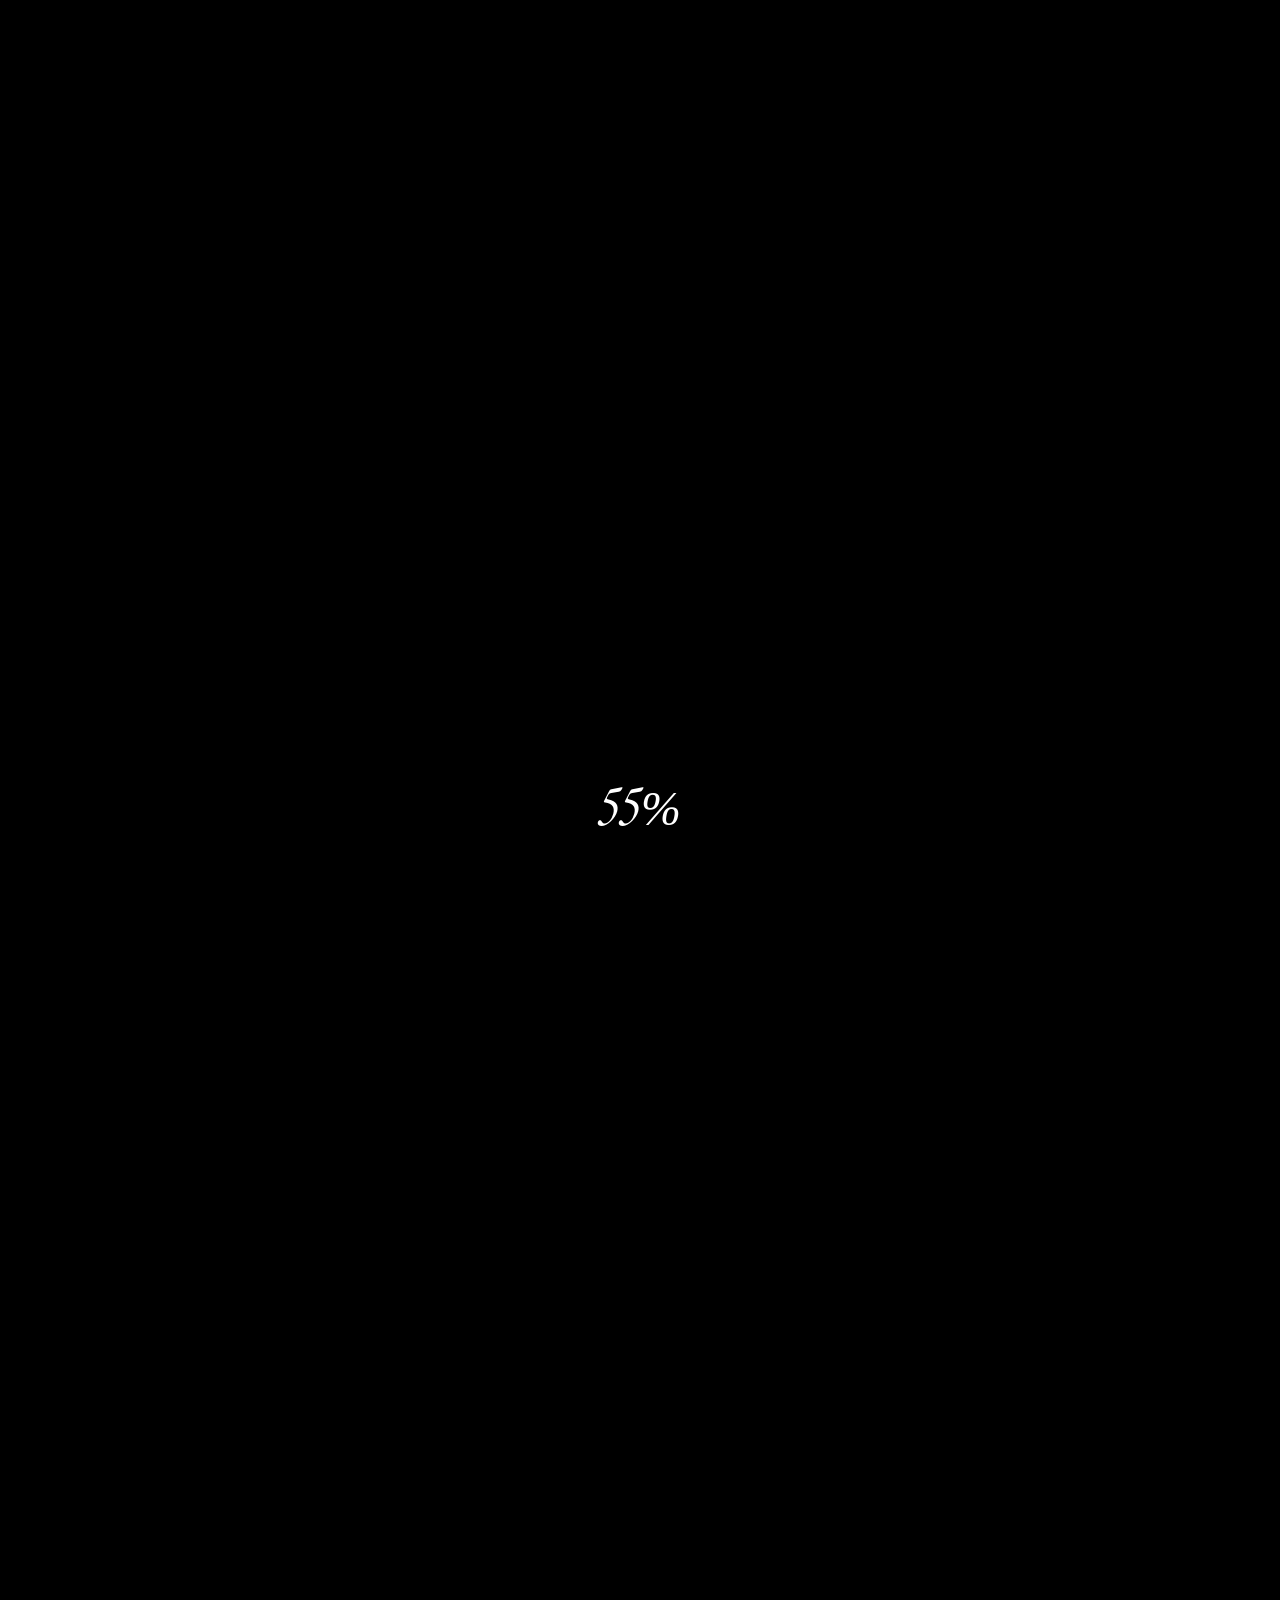
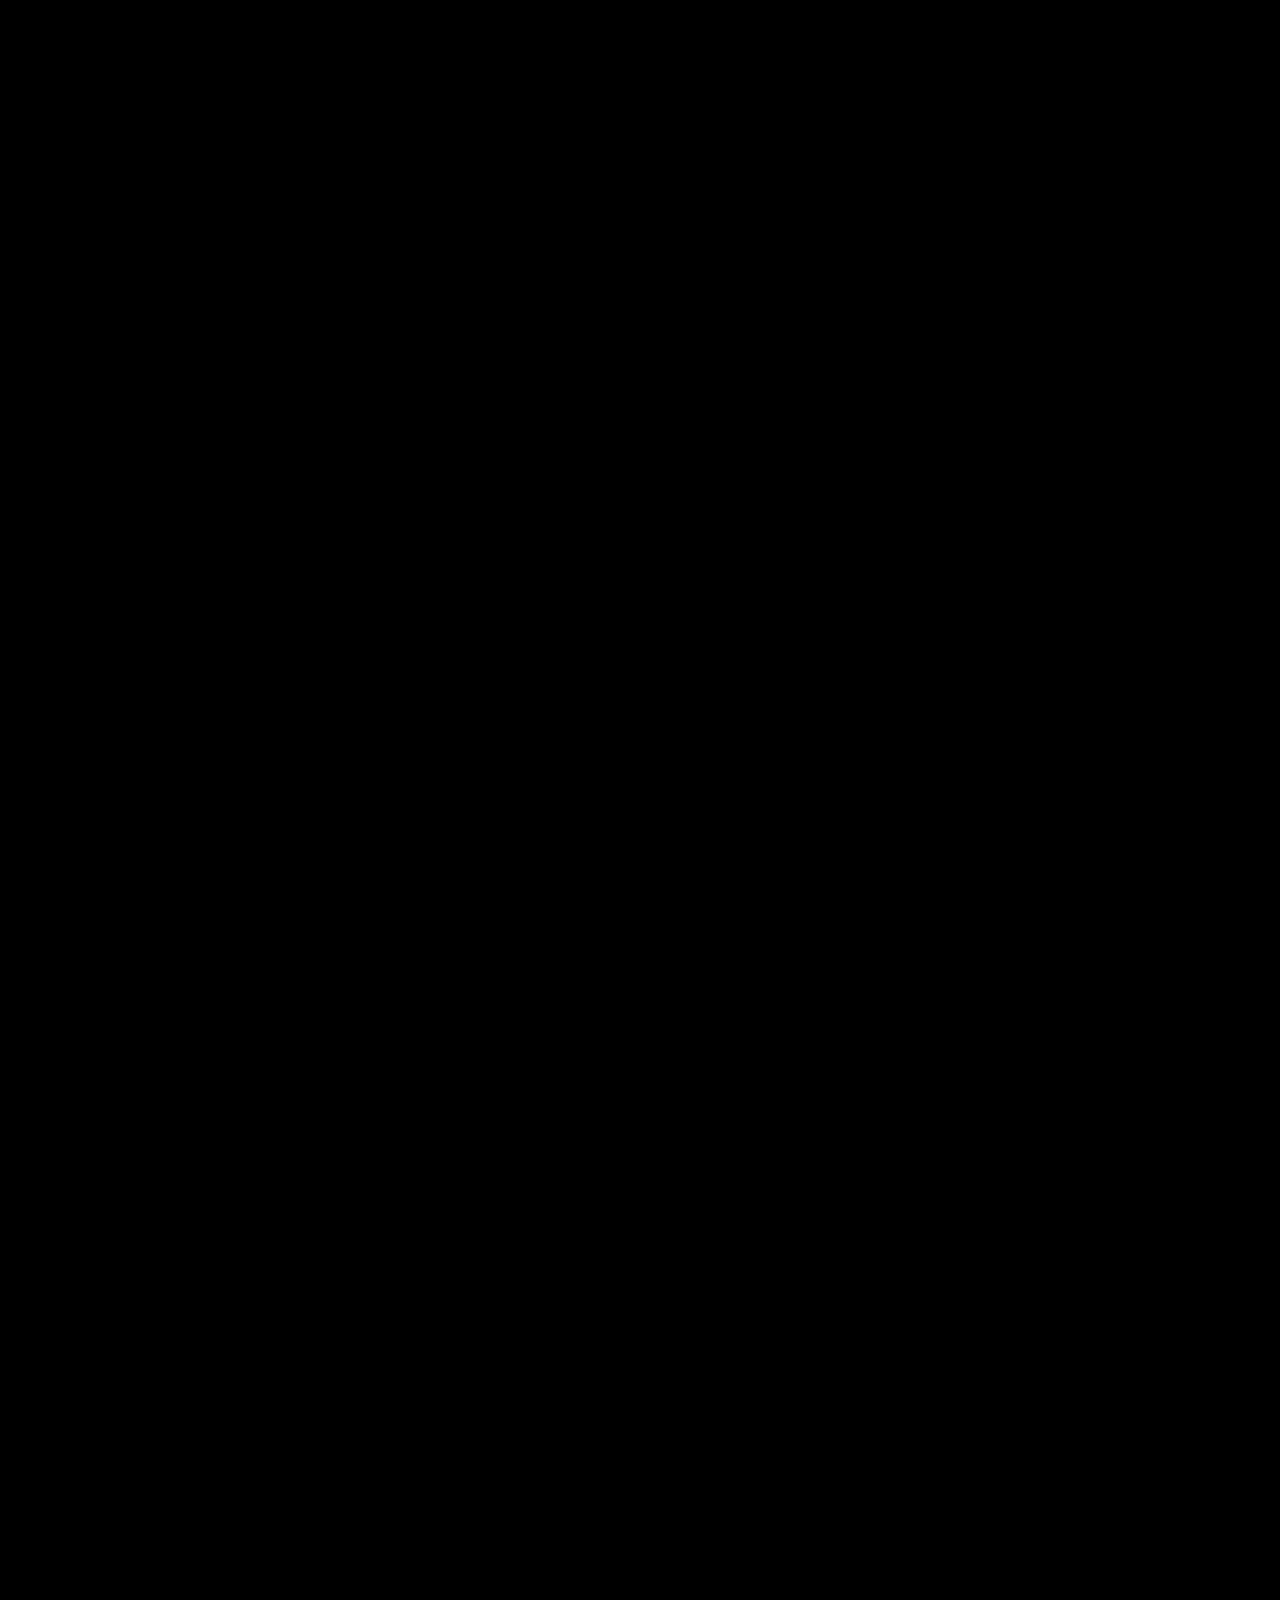
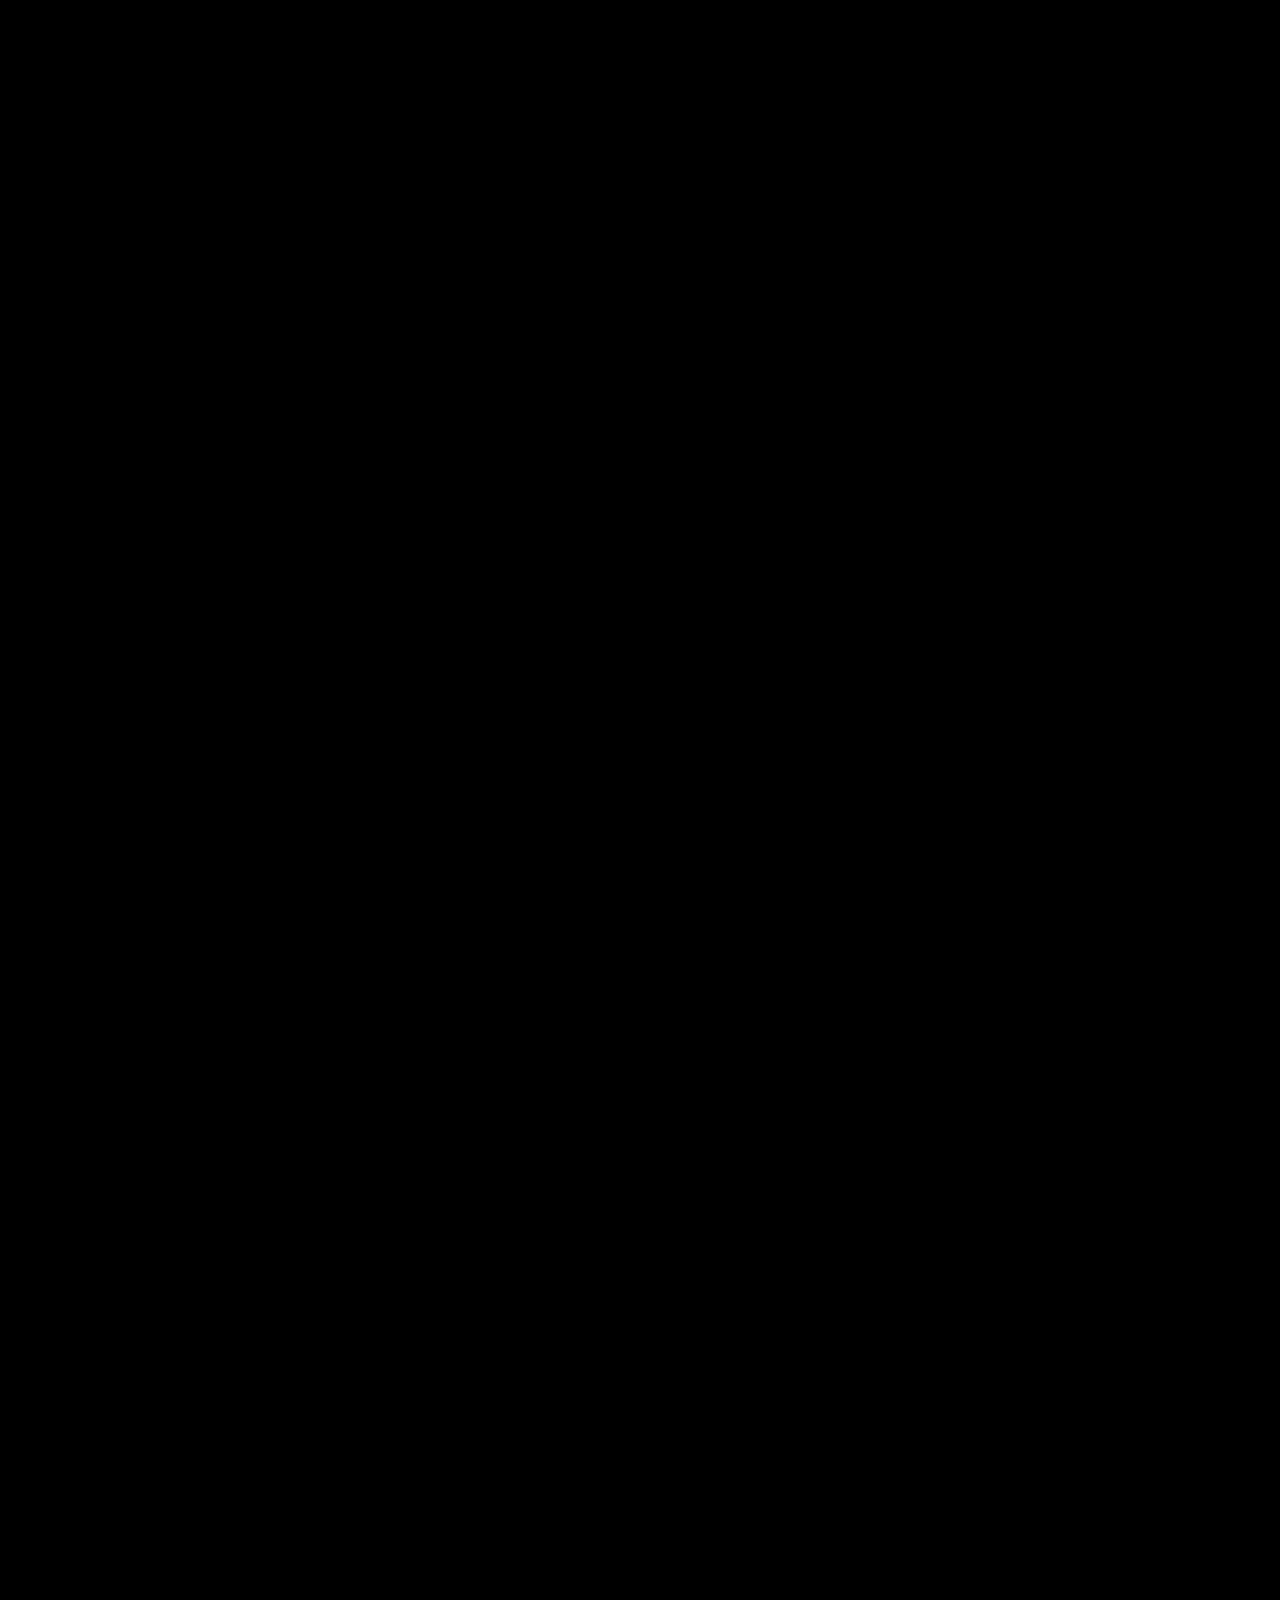
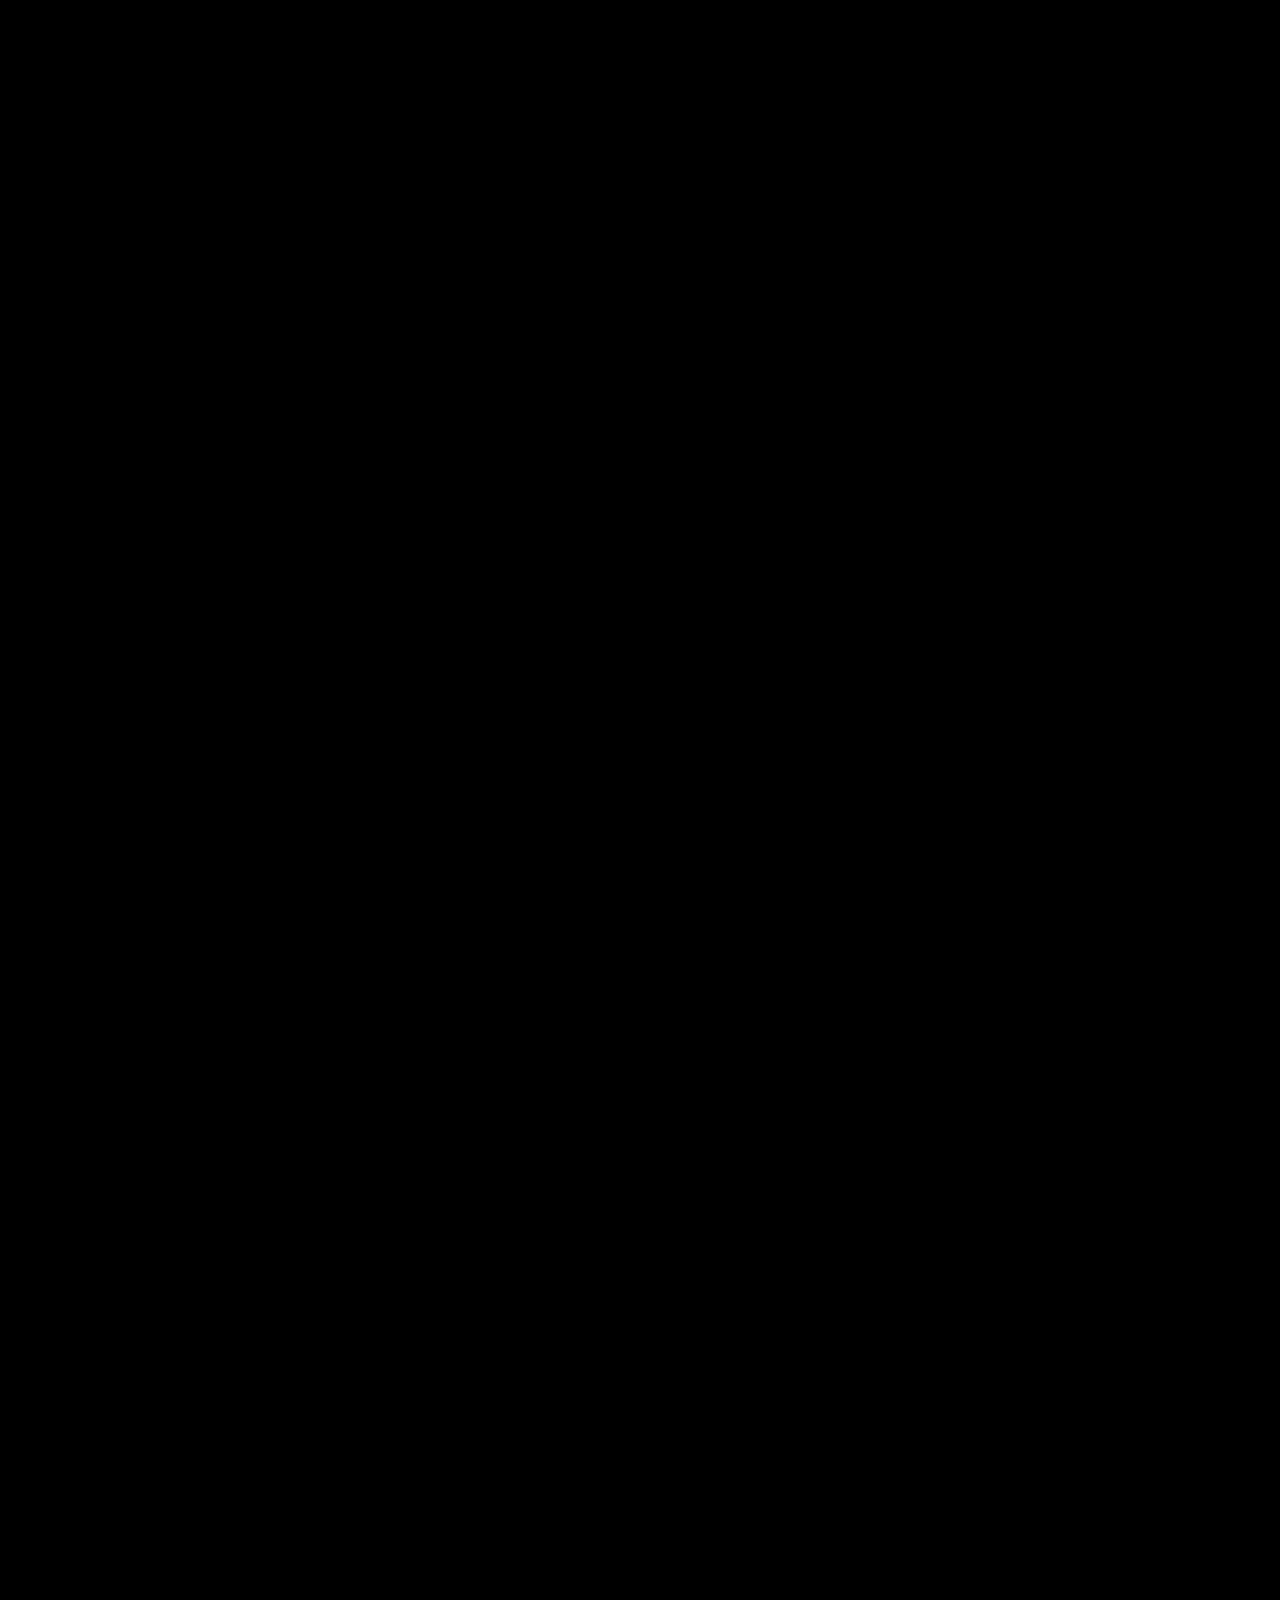
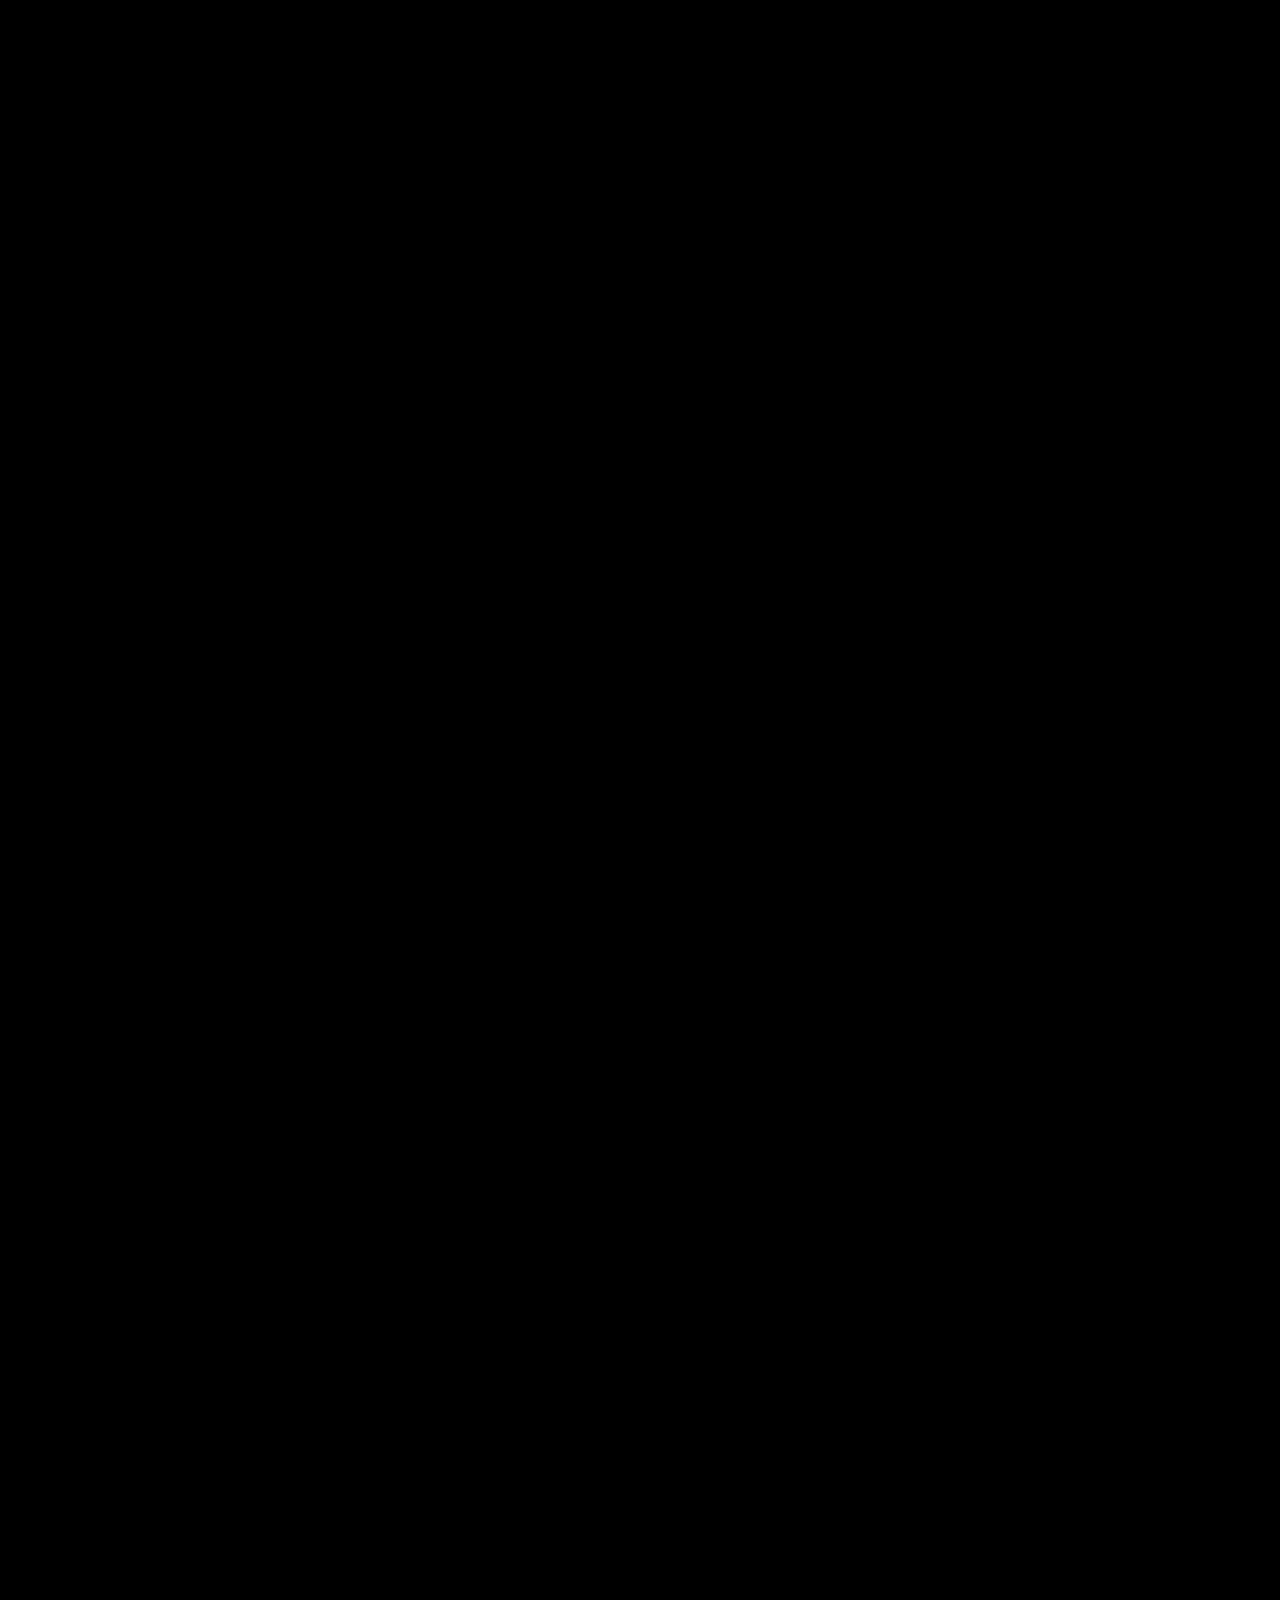
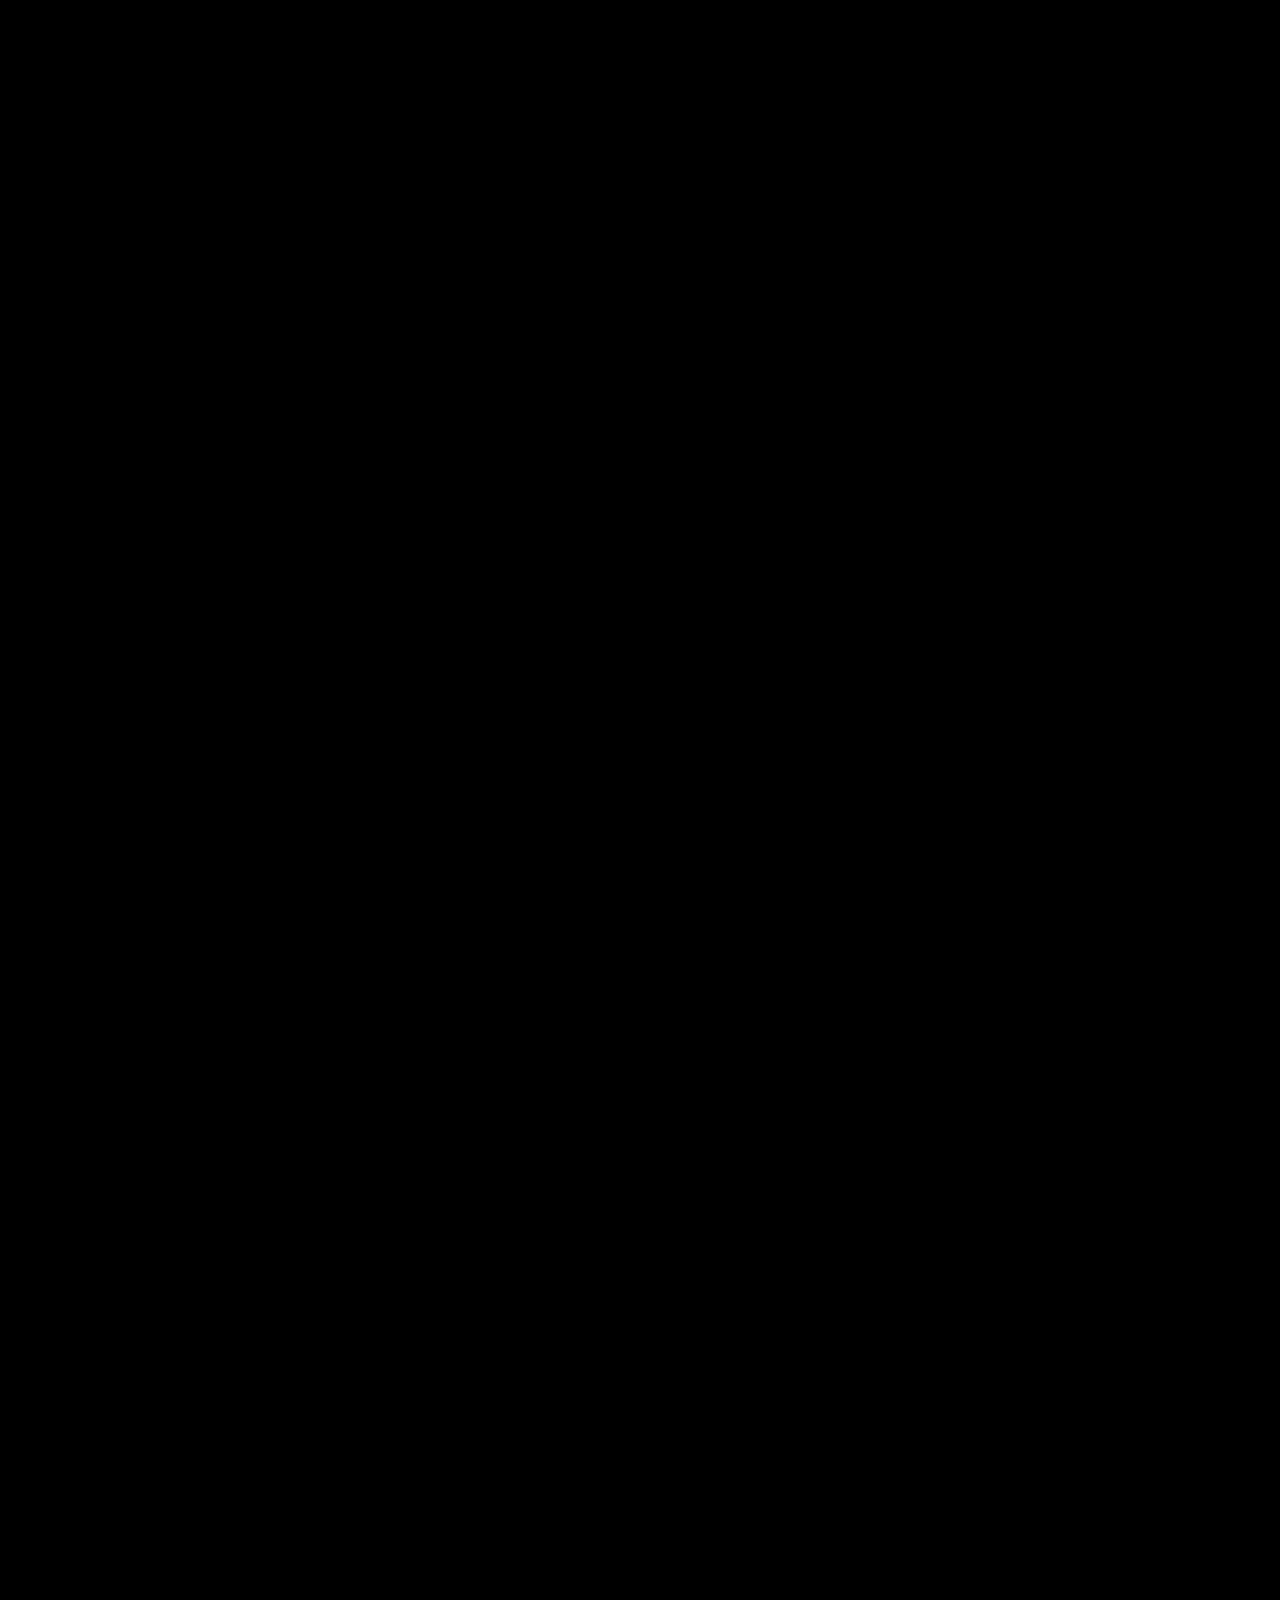
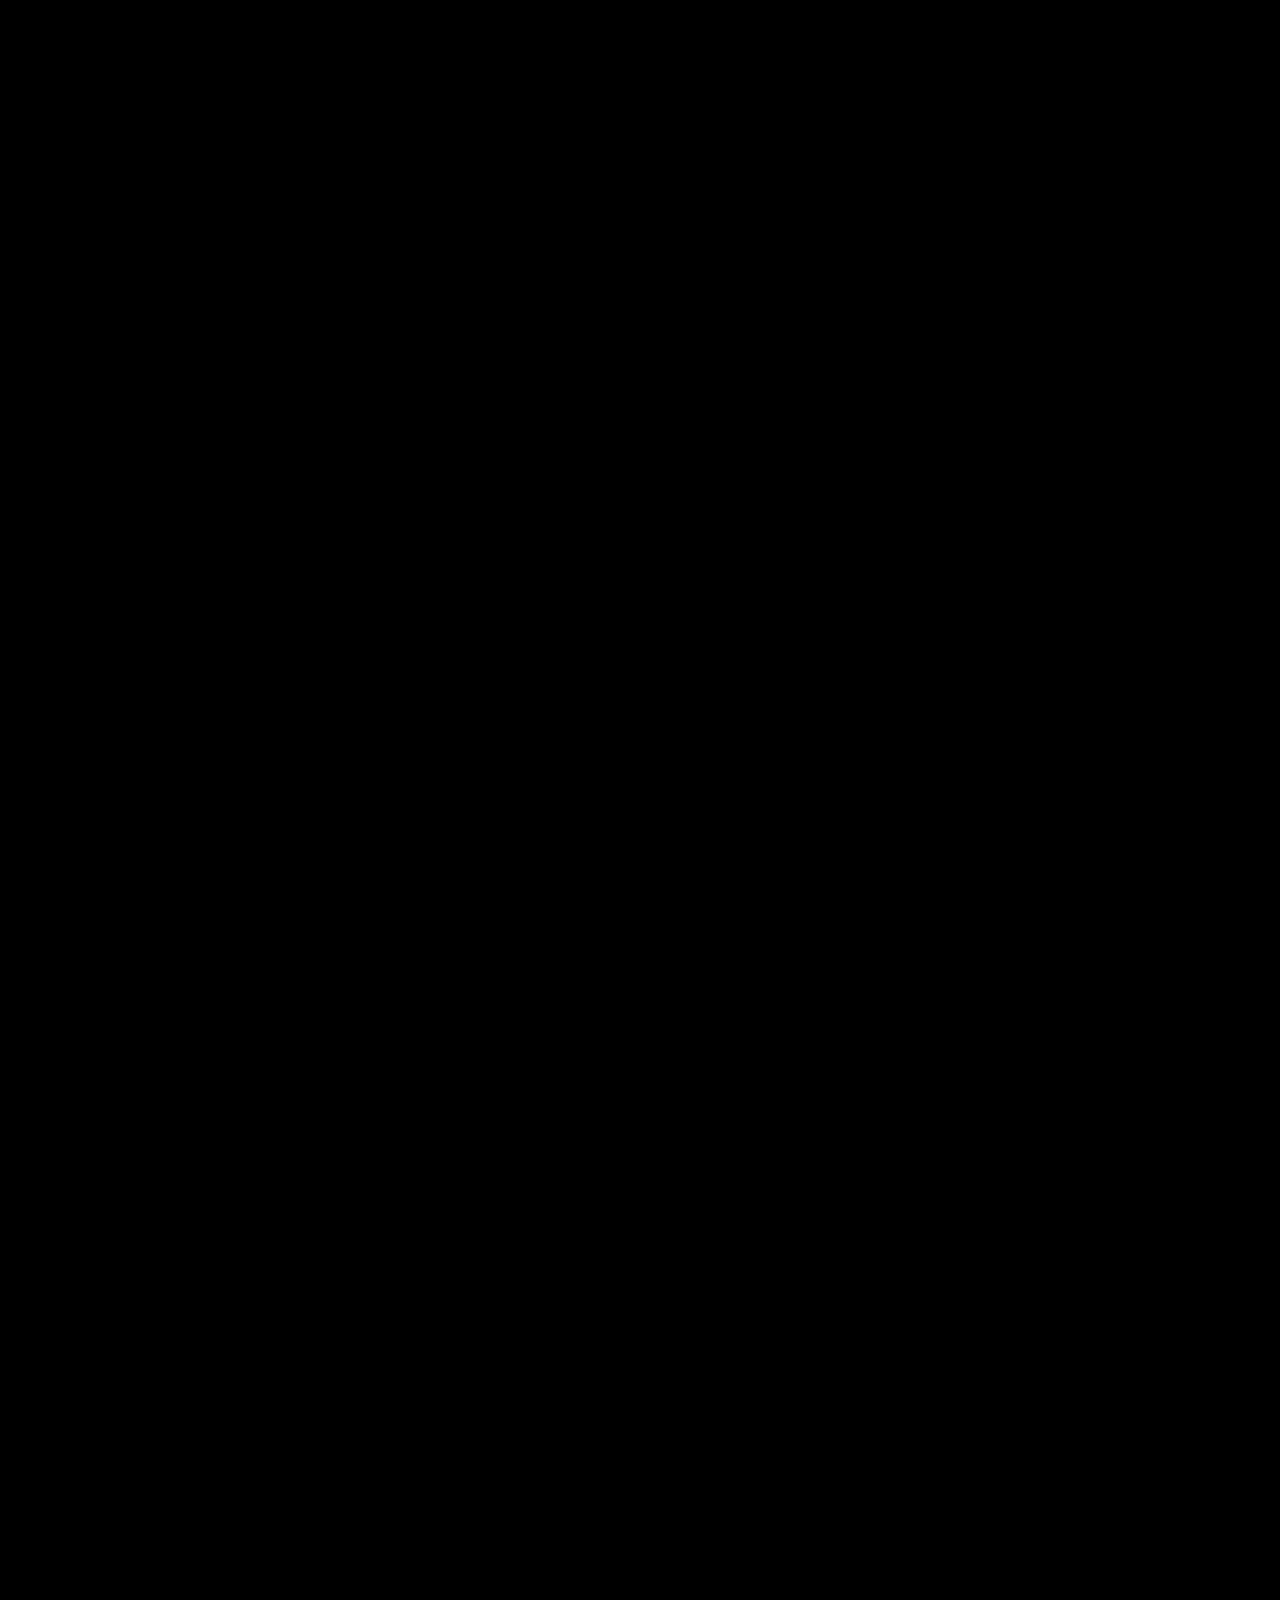
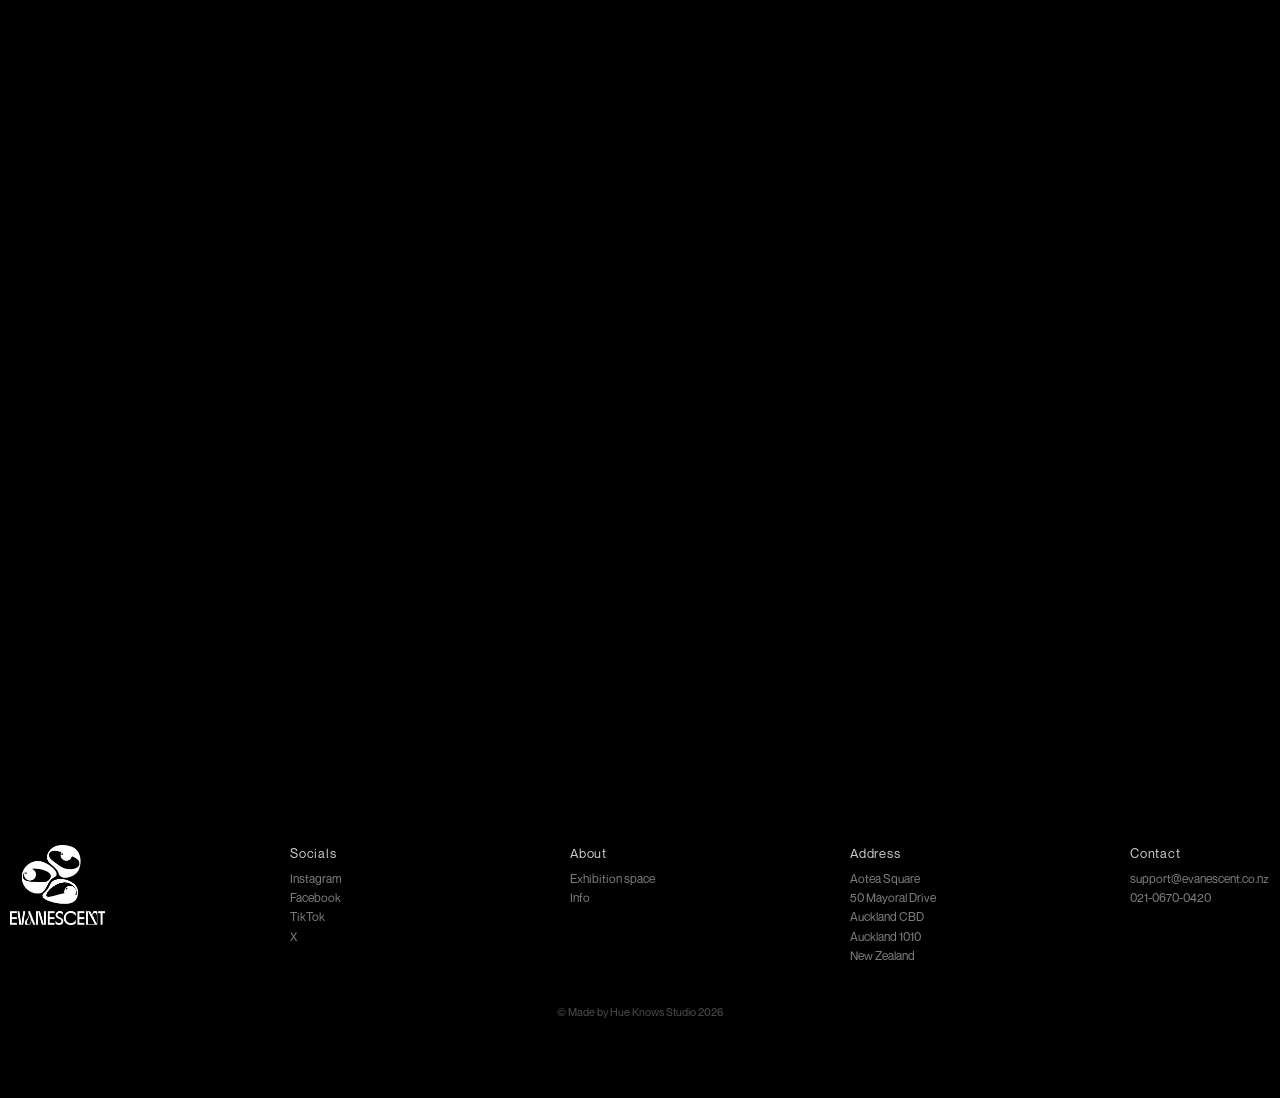
==== commit 352e85f5: "exhibition-space.html added" ====
--- a/index.html
+++ b/index.html
@@ -156,6 +156,10 @@
             width: 24px;
             height: 24px;
             display: block;
+        }
+
+        .mobile-menu {
+            display: none;
         }
 
         .nav-gradient {
@@ -1124,7 +1128,7 @@
     <div class="nav-gradient"></div>
     <div class="nav-gradient-bottom"></div>
     <nav class="nav">
-        <a href="#" class="nav__link">EXHIBITION SPACE</a>
+        <a href="exhibition-space.html" class="nav__link">EXHIBITION SPACE</a>
         <a href="index.html" class="nav__logo">
             <img src="assets/brand/Evanescent_Wordmark.png" alt="Evanescent">
         </a>
@@ -1139,7 +1143,7 @@
         <button class="mobile-menu__close" id="mobile-menu-close">
             <img src="assets/icons/cross.svg" alt="Close">
         </button>
-        <a href="#">EXHIBITION SPACE</a>
+        <a href="exhibition-space.html">EXHIBITION SPACE</a>
         <a href="info.html">INFO</a>
     </div>
 
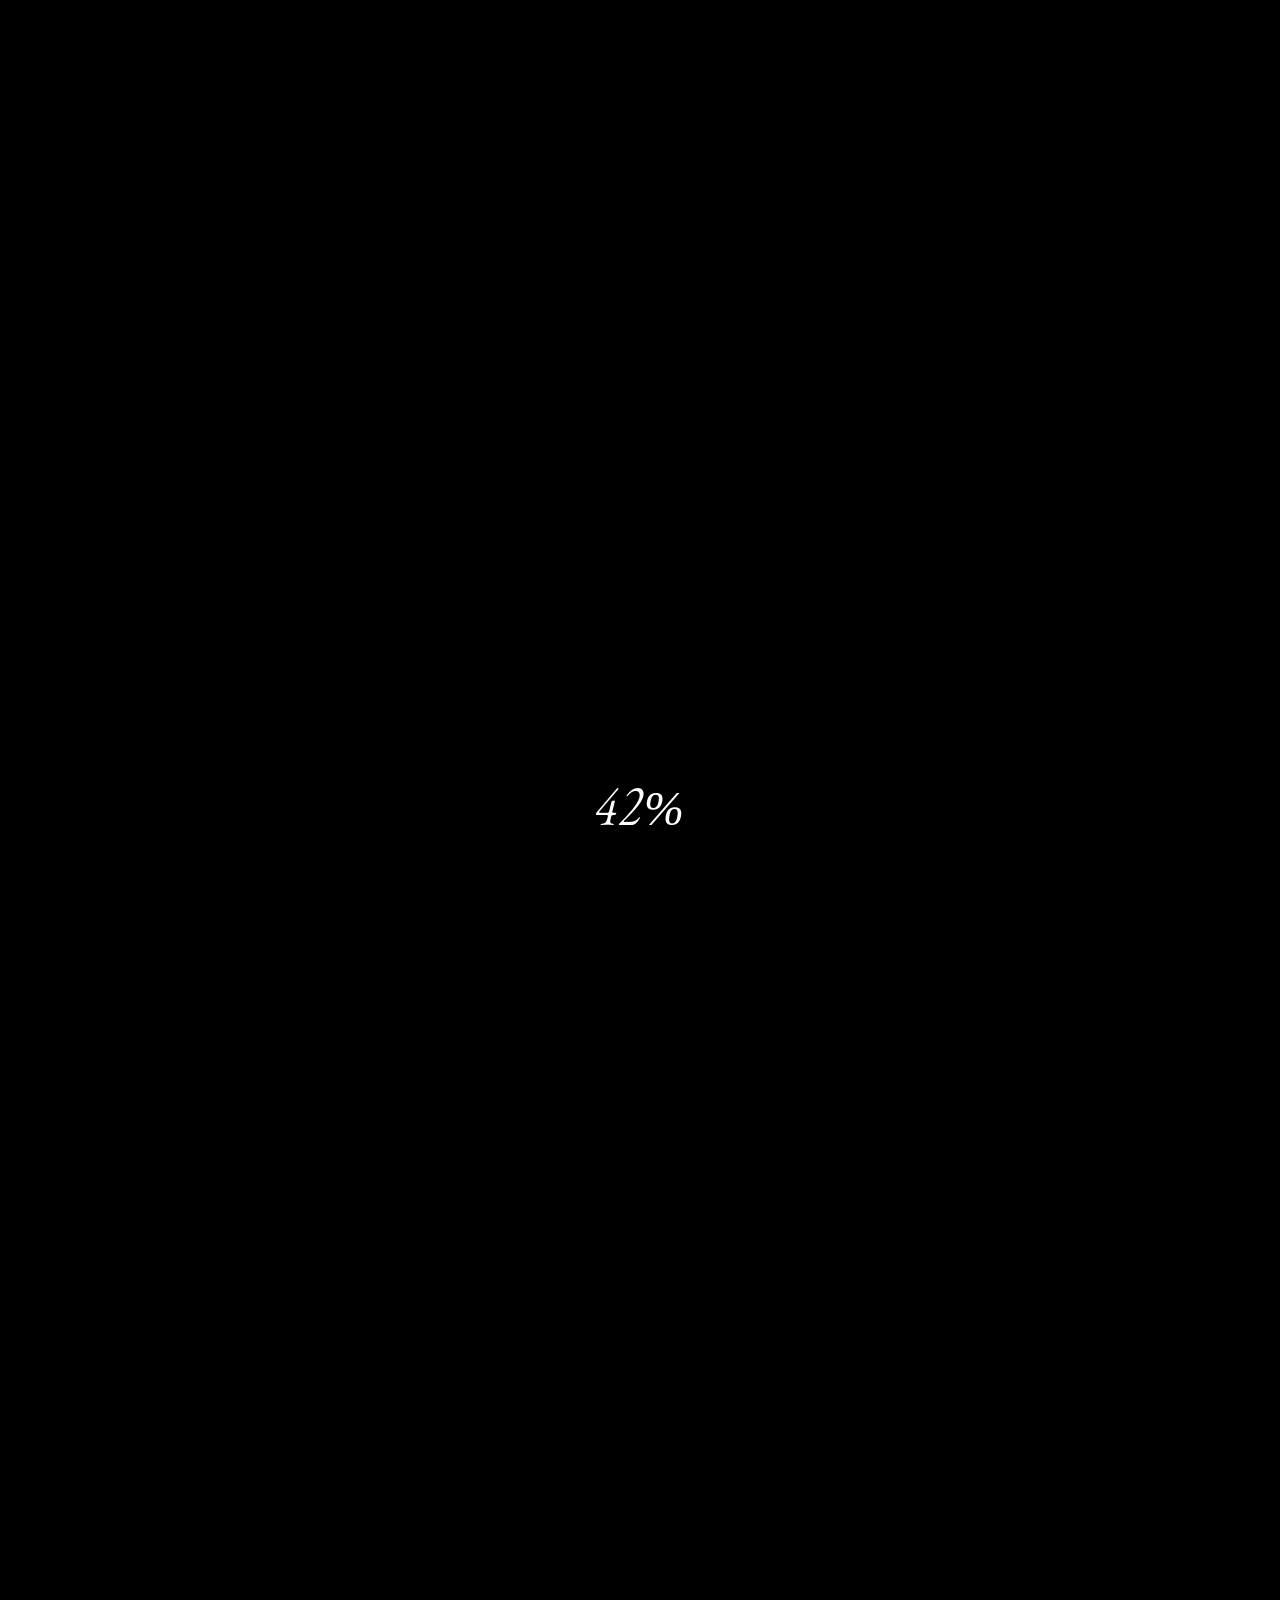
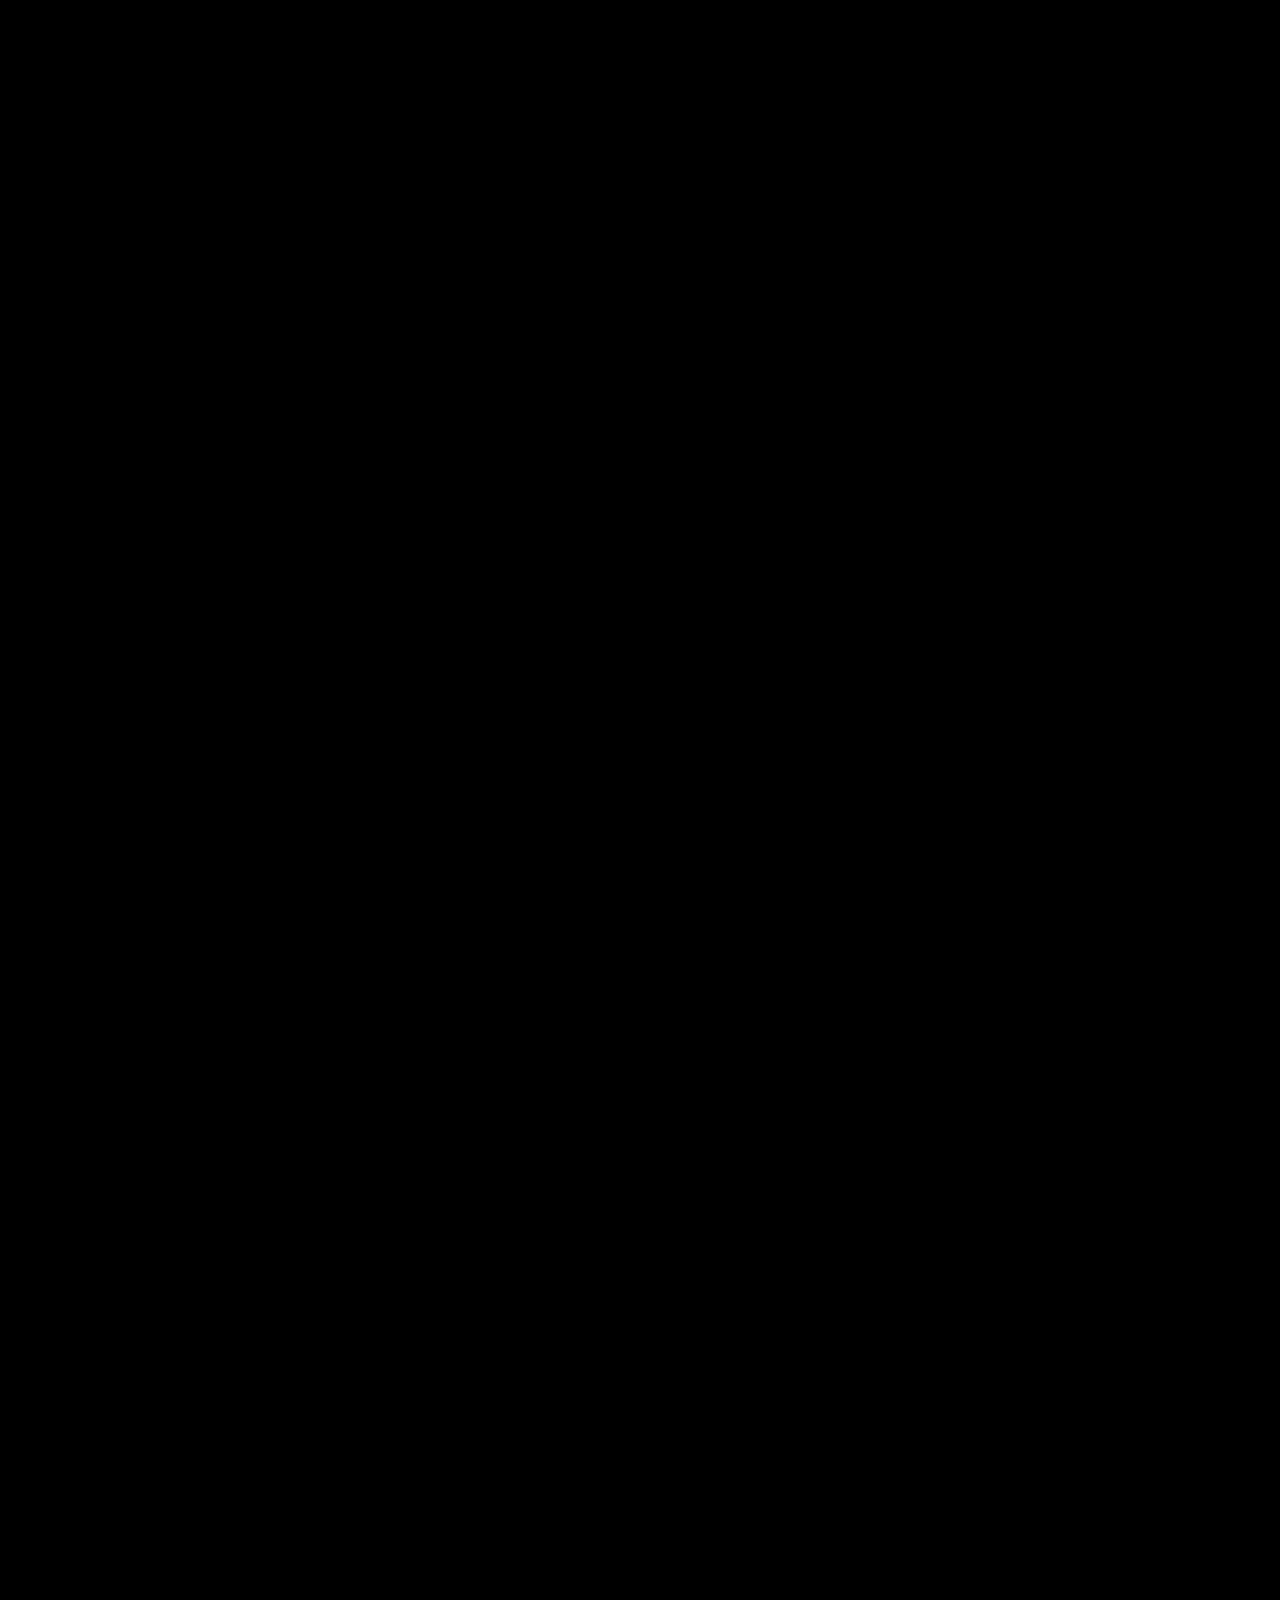
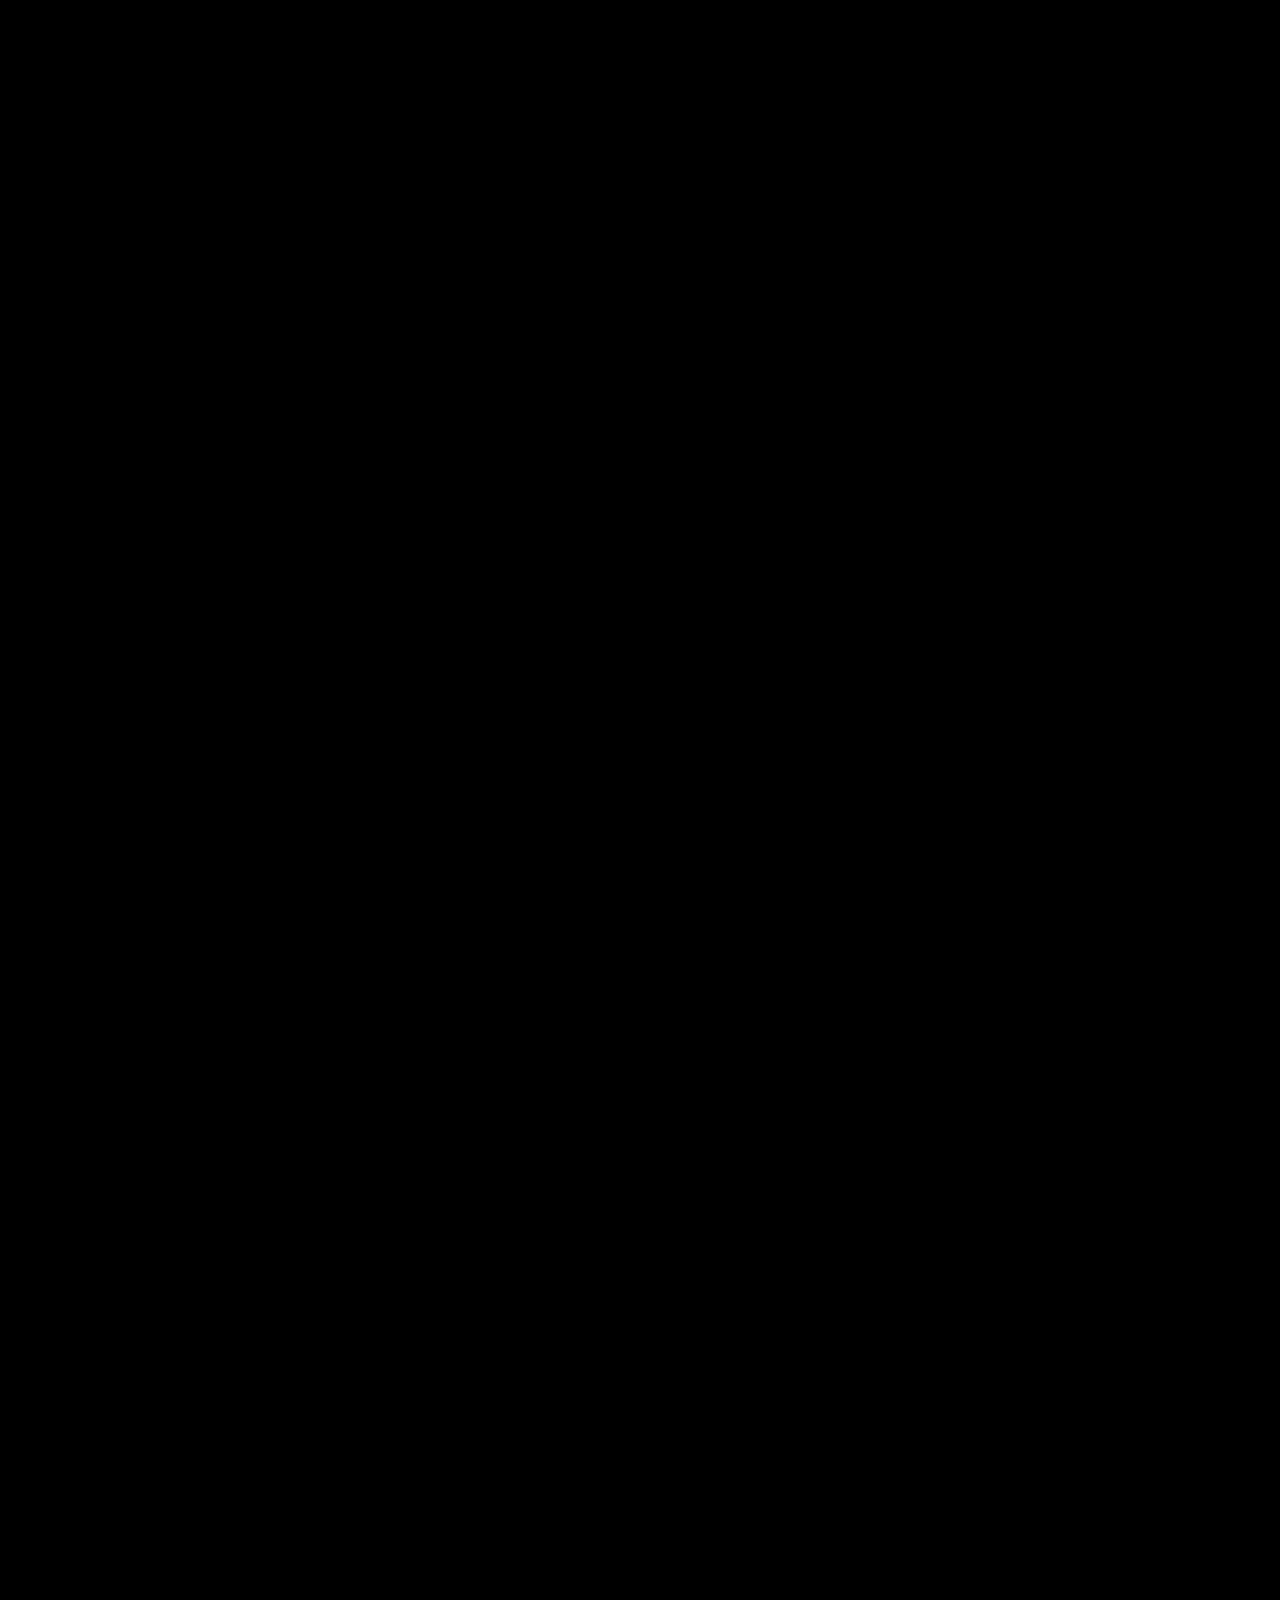
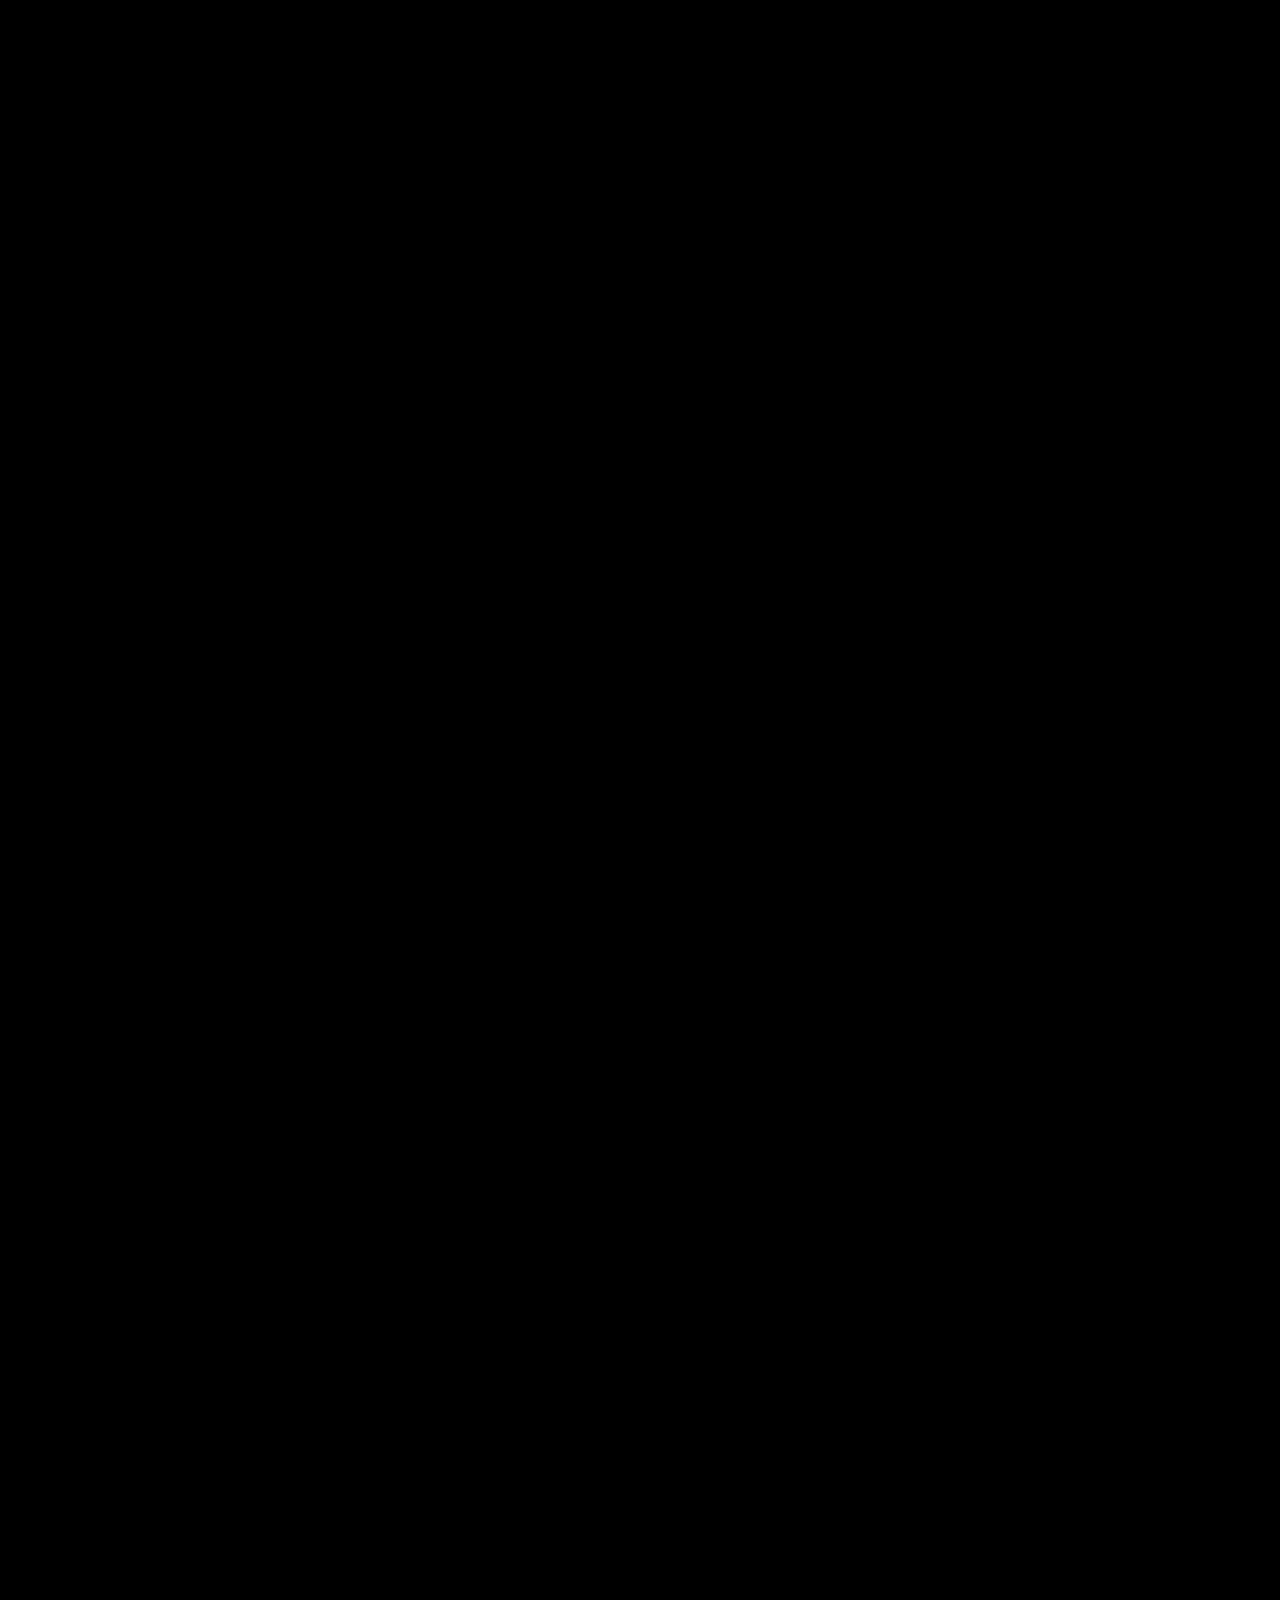
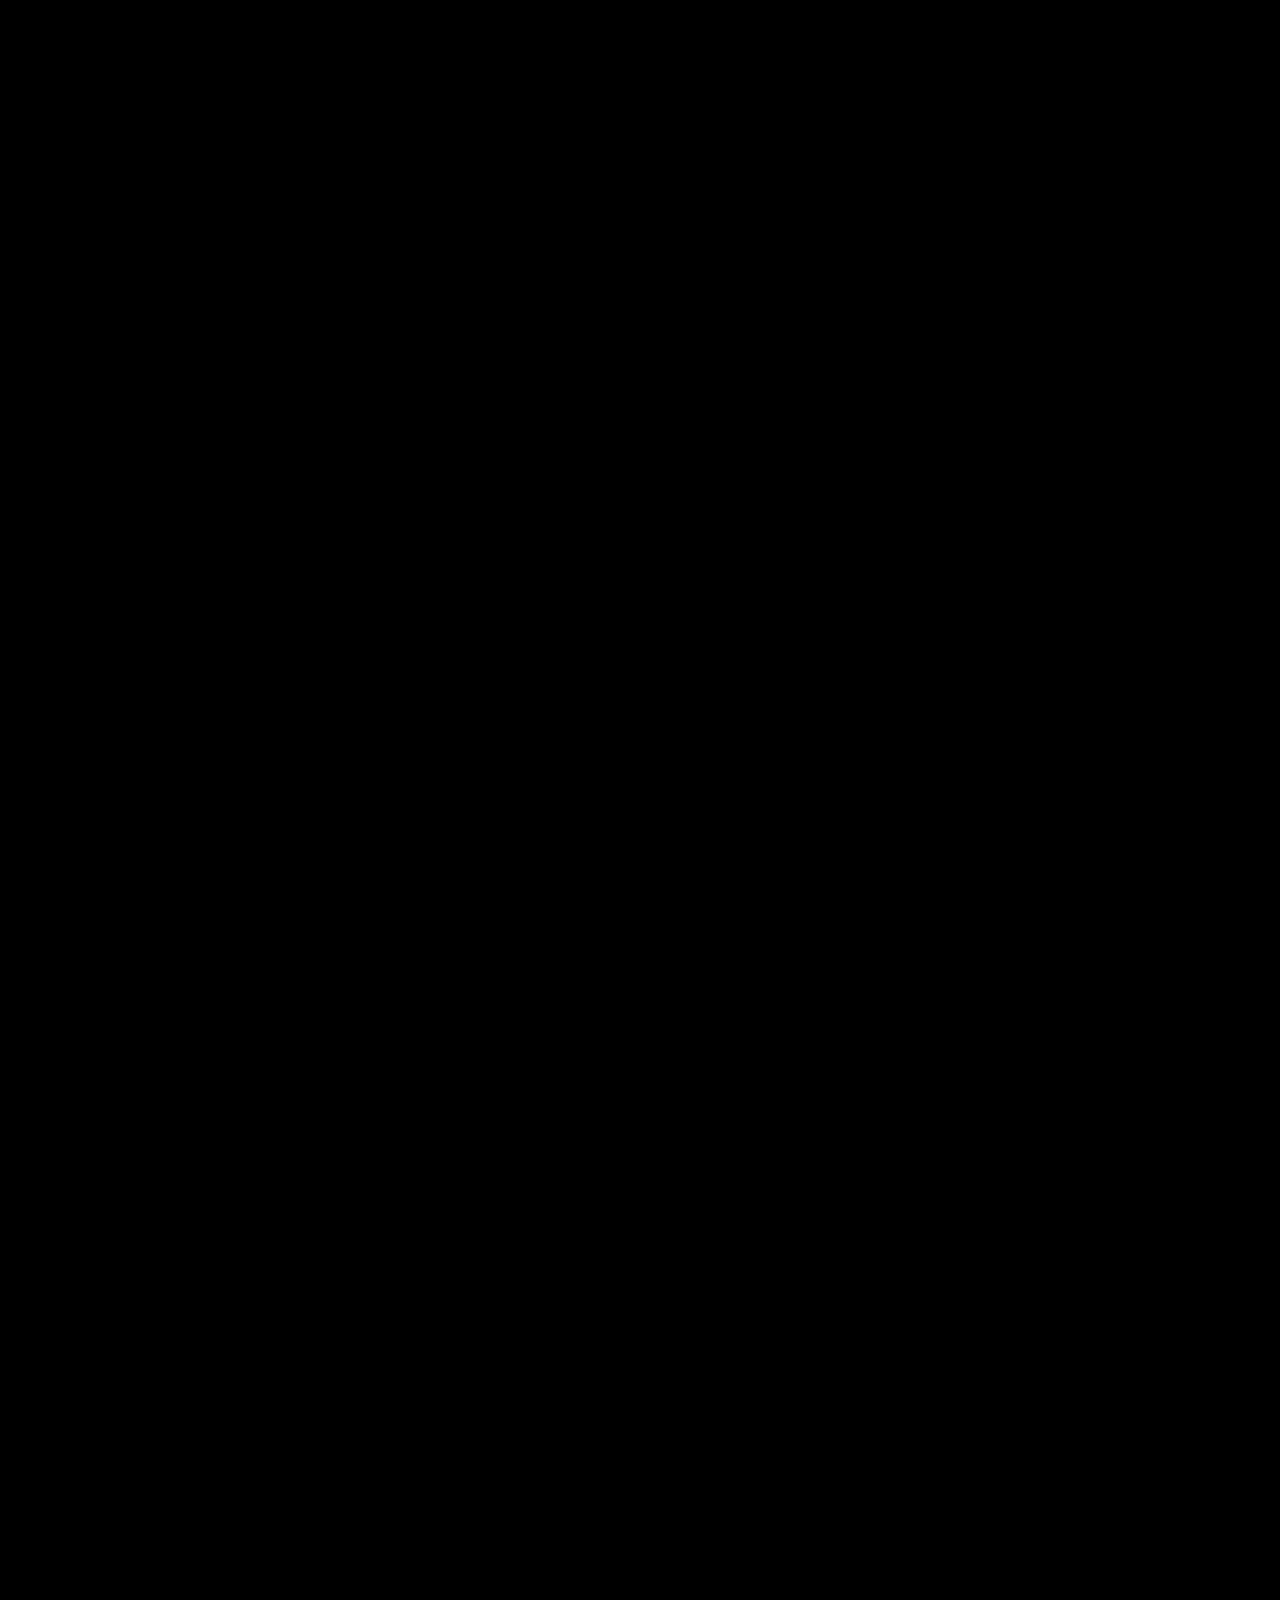
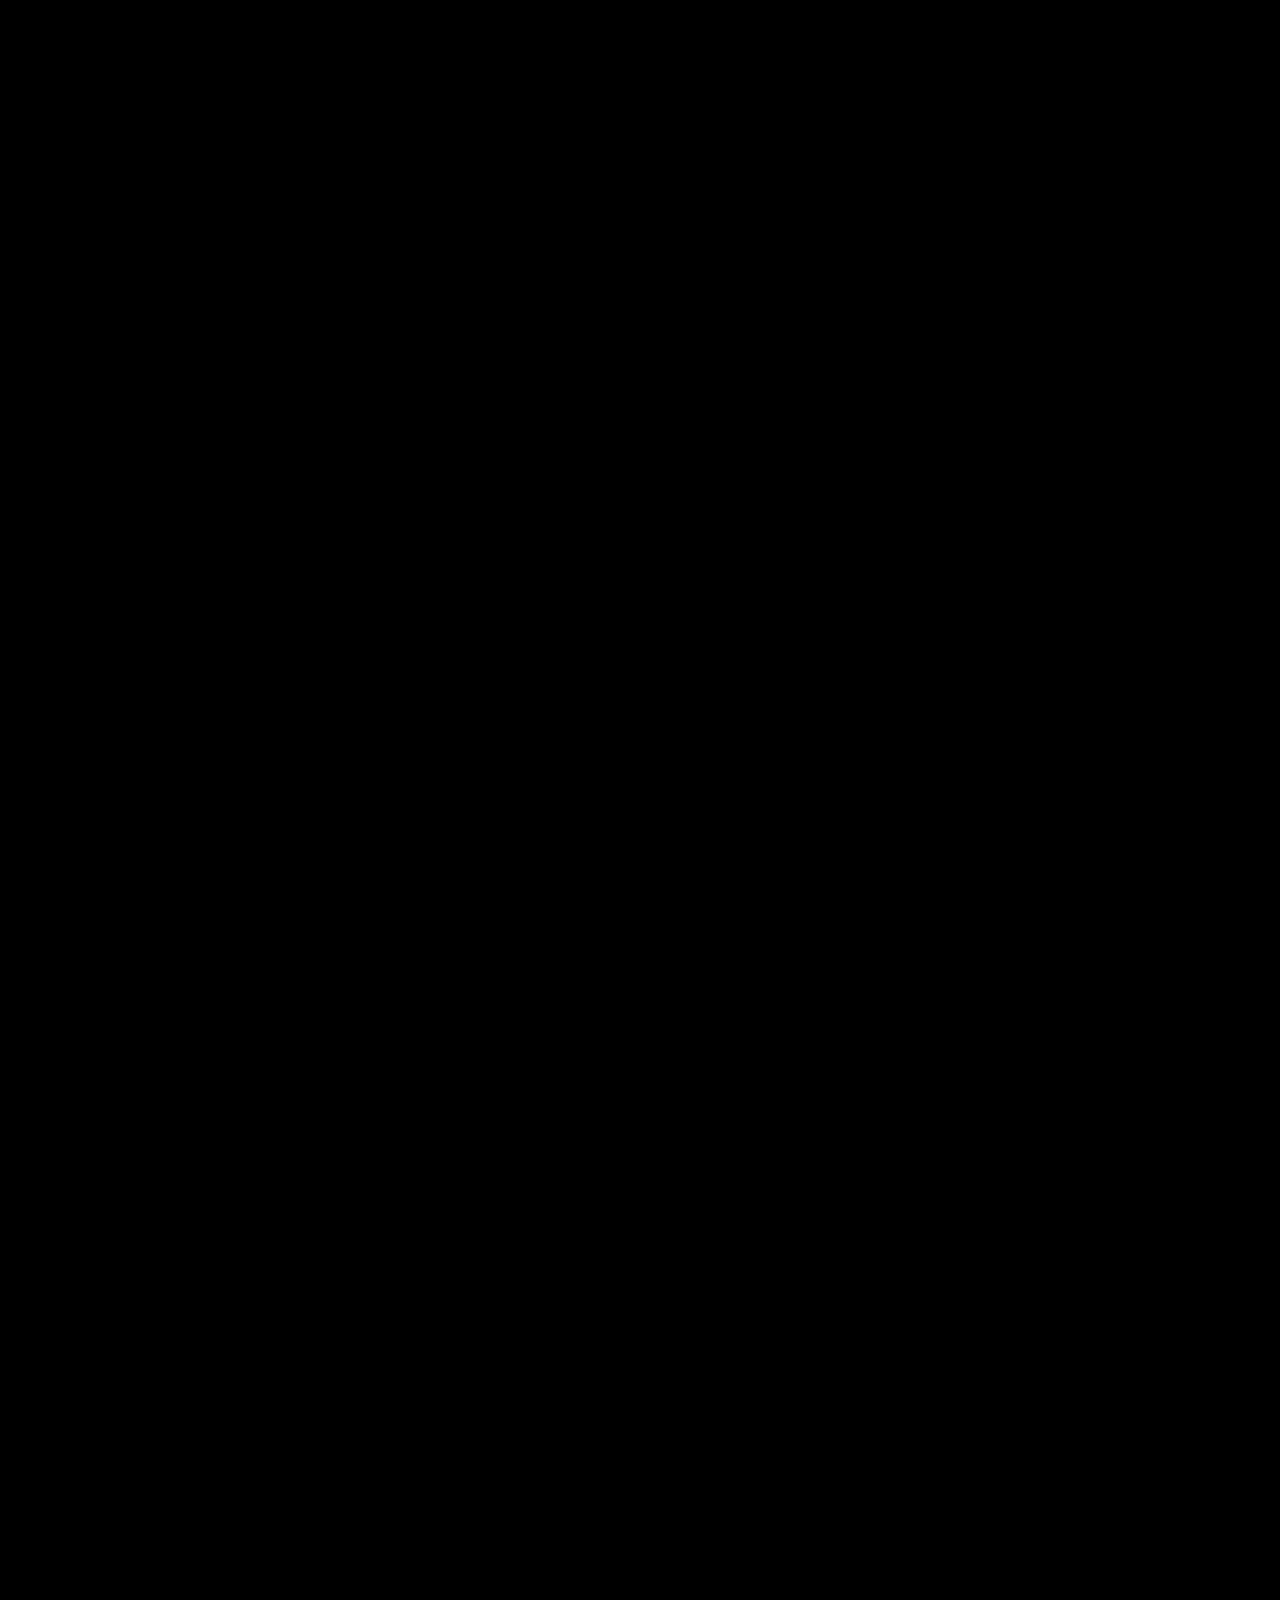
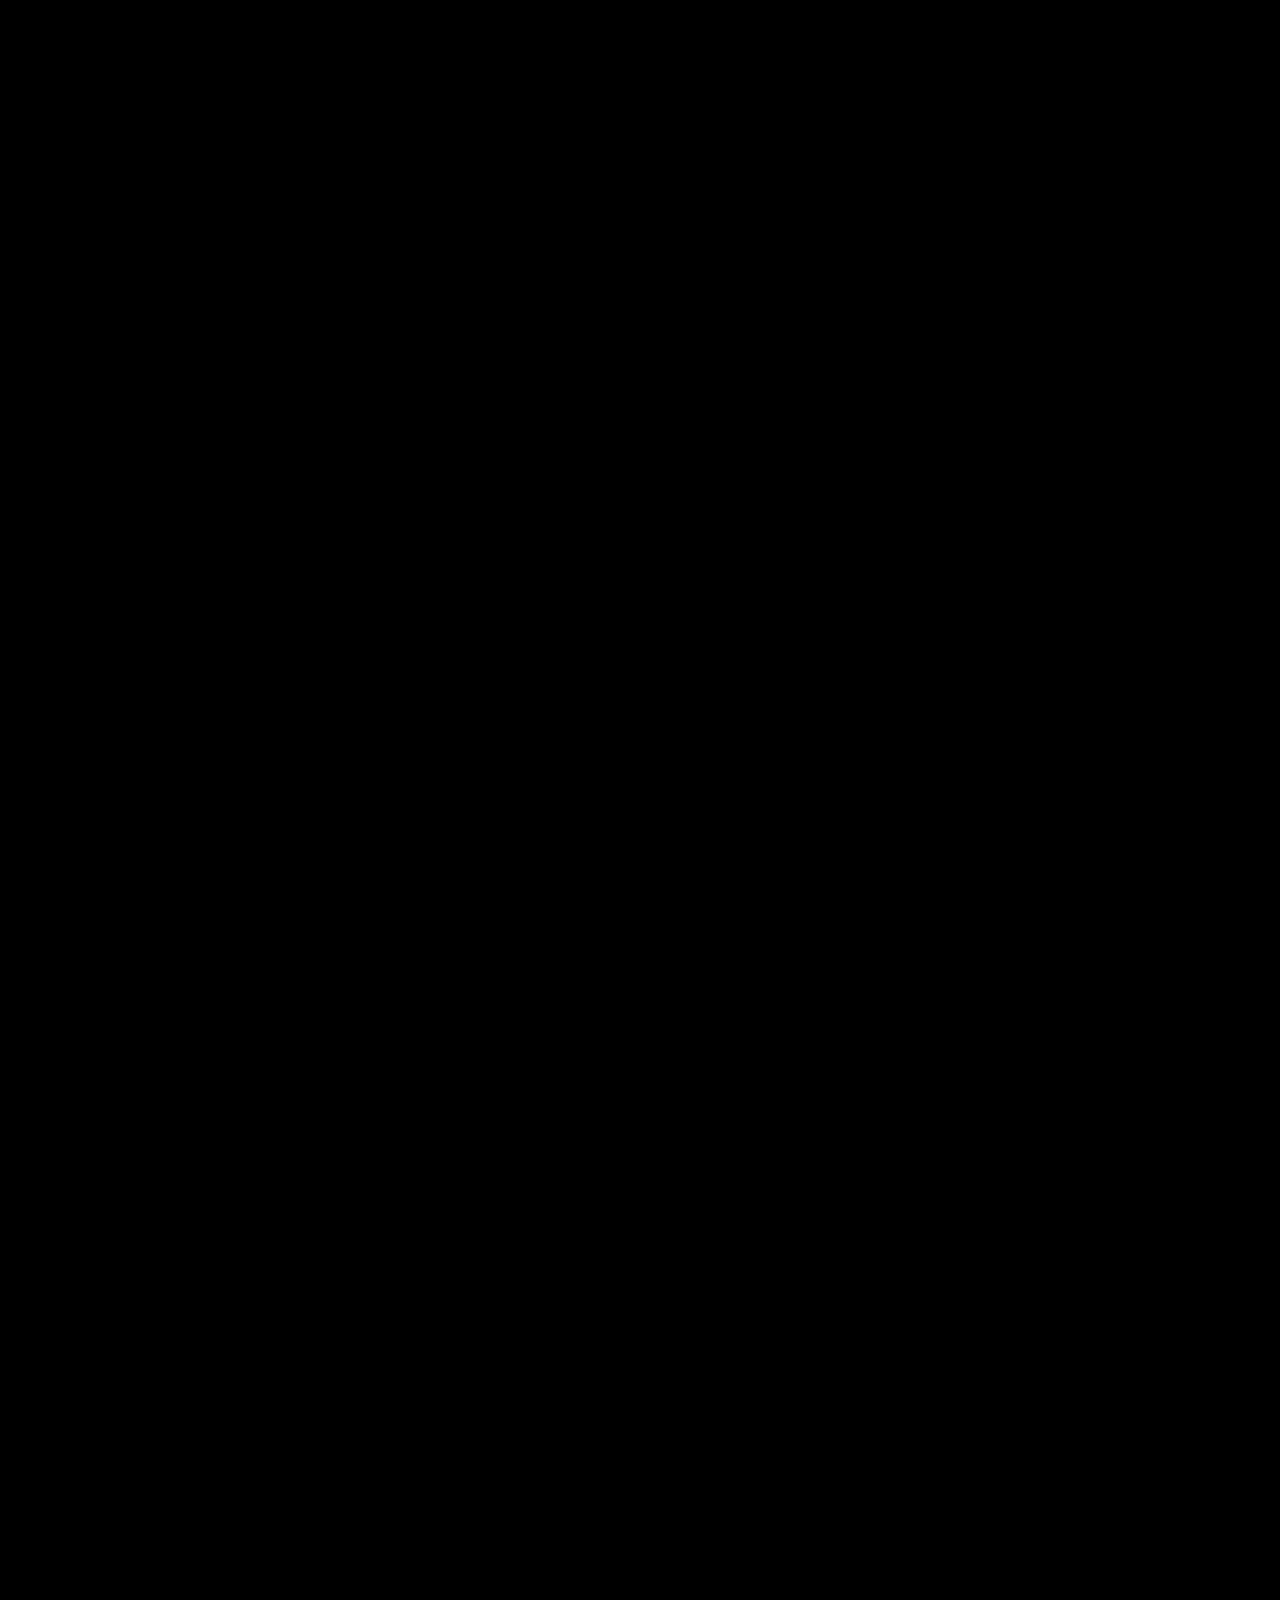
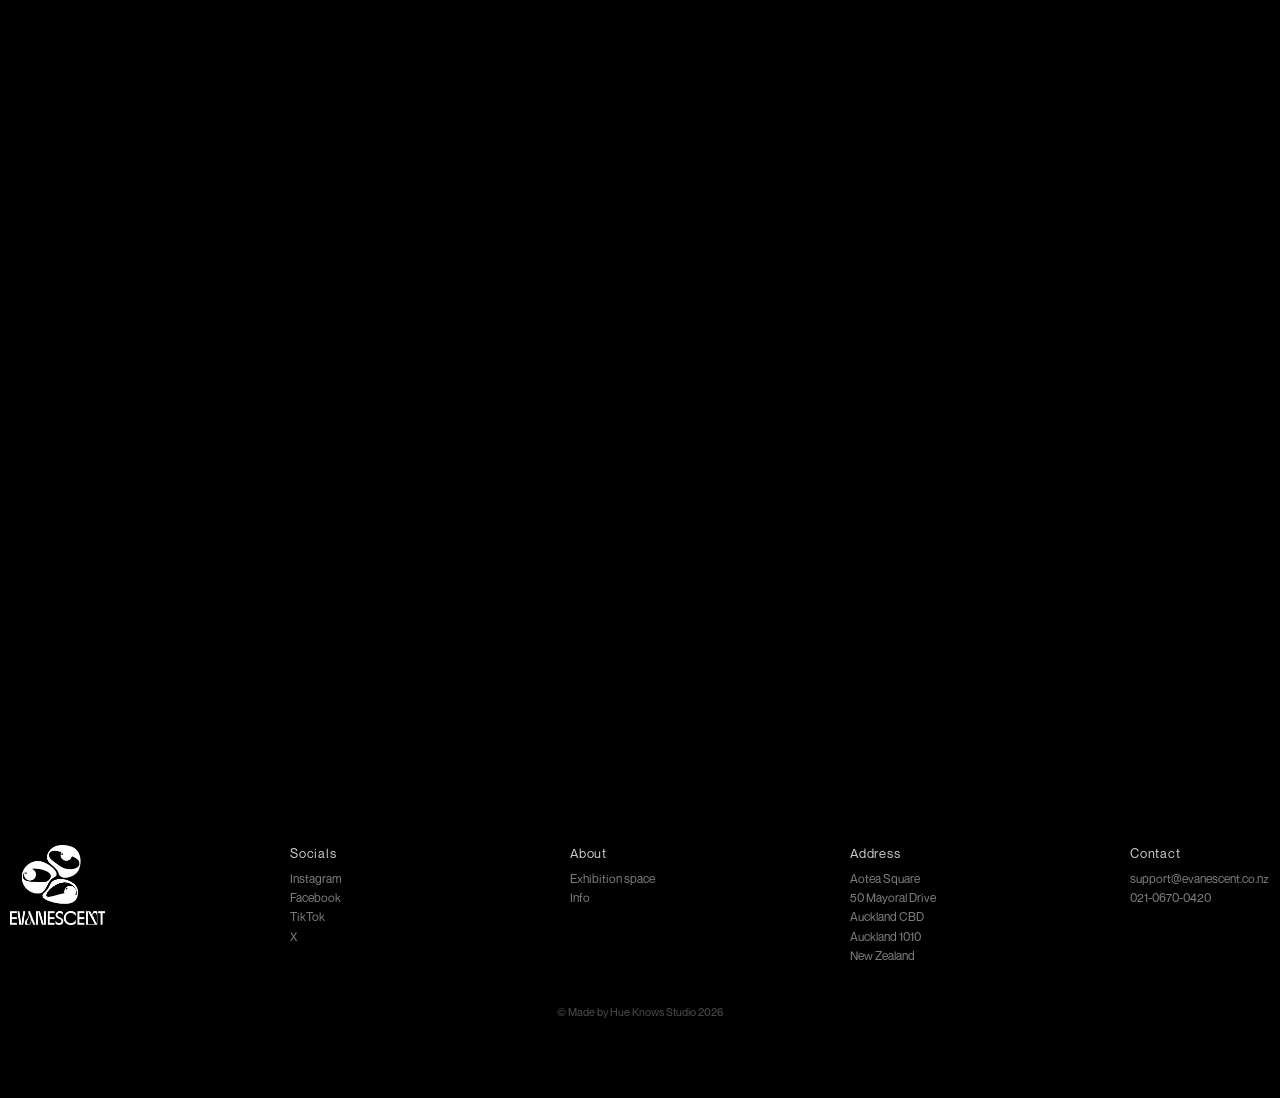
==== commit 2553d2cf: "organised files" ====
--- a/index.html
+++ b/index.html
@@ -4,1113 +4,8 @@
     <meta charset="UTF-8">
     <meta name="viewport" content="width=device-width, initial-scale=1.0">
     <title>EVANESCENT</title>
-    <style>
-        /* ── Fonts ── */
-        @font-face {
-            font-family: 'Neue Montreal';
-            src: url('assets/fonts/Neue Montreal/NeueMontreal-Regular.otf') format('opentype');
-            font-weight: 400;
-            font-style: normal;
-        }
-
-        @font-face {
-            font-family: 'DaVinci';
-            src: url('assets/fonts/DaVinci-Trial/TRJNDaVinci-Italic-Trial.otf') format('opentype');
-            font-weight: 400;
-            font-style: italic;
-        }
-
-        @font-face {
-            font-family: 'DaVinci';
-            src: url('assets/fonts/DaVinci-Trial/TRJNDaVinci-Regular-Trial.otf') format('opentype');
-            font-weight: 400;
-            font-style: normal;
-        }
-
-        /* ── Reset ── */
-        *, *::before, *::after {
-            margin: 0;
-            padding: 0;
-            box-sizing: border-box;
-        }
-
-        html {
-            overflow-x: clip;
-        }
-
-        body {
-            width: 100%;
-            min-height: 100%;
-            overflow-x: clip;
-            -webkit-overflow-scrolling: touch;
-            touch-action: pan-y;
-            background: #000;
-            color: #fff;
-            font-family: sans-serif;
-        }
-
-        /* ── Loading Screen ── */
-        html.is-loading {
-            overflow: hidden;
-        }
-
-        .loader {
-            position: fixed;
-            inset: 0;
-            z-index: 9999;
-            background: #000;
-            display: flex;
-            flex-direction: column;
-            align-items: center;
-            justify-content: center;
-        }
-
-        .loader__video {
-            width: 700px;
-            display: block;
-        }
-
-        .loader__percent {
-            position: absolute;
-            bottom: 60px;
-            left: 50%;
-            transform: translateX(-50%);
-            font-family: 'DaVinci', serif;
-            font-style: italic;
-            font-weight: 400;
-            font-size: 48px;
-            color: #fff;
-            letter-spacing: 0.02em;
-        }
-
-        /* Eye-open transition overlays — two gradient panels from bottom */
-        .blink-top,
-        .blink-bottom {
-            position: fixed;
-            left: 0;
-            width: 100%;
-            height: 52%;
-            z-index: 9998;
-            pointer-events: none;
-        }
-
-        .blink-top {
-            top: 0;
-            background: #000;
-            transform: translateY(0%);
-        }
-
-        .blink-bottom {
-            bottom: 0;
-            background: #000;
-            transform: translateY(0%);
-        }
-
-        /* ── Nav ── */
-        .nav {
-            position: fixed;
-            top: 0;
-            left: 0;
-            width: 100%;
-            display: flex;
-            align-items: center;
-            justify-content: space-between;
-            padding: 28px 40px;
-            z-index: 100;
-            opacity: 0;
-            transform: translateY(-10px);
-        }
-
-        .nav a {
-            color: #fff;
-            text-decoration: none;
-            font-family: 'Neue Montreal', sans-serif;
-            font-weight: 400;
-            font-size: 12px;
-            letter-spacing: 0.08em;
-            text-transform: uppercase;
-        }
-
-        .nav__logo {
-            position: absolute;
-            left: 50%;
-            transform: translateX(-50%);
-        }
-
-        .nav__logo img {
-            height: 18px;
-            display: block;
-        }
-
-        .nav__hamburger {
-            display: none;
-            background: none;
-            border: none;
-            cursor: pointer;
-            padding: 0;
-            width: 24px;
-            height: 24px;
-        }
-
-        .nav__hamburger img {
-            width: 24px;
-            height: 24px;
-            display: block;
-        }
-
-        .mobile-menu {
-            display: none;
-        }
-
-        .nav-gradient {
-            position: fixed;
-            top: 0;
-            left: 0;
-            width: 100%;
-            height: 200px;
-            background: linear-gradient(to bottom, rgba(0,0,0,1) 0%, rgba(0,0,0,0) 100%);
-            z-index: 99;
-            pointer-events: none;
-            opacity: 0;
-            transform: translateY(-10px);
-        }
-
-        .nav-gradient-bottom {
-            position: fixed;
-            bottom: 0;
-            left: 0;
-            width: 100%;
-            height: 200px;
-            background: linear-gradient(to top, rgba(0,0,0,1) 0%, rgba(0,0,0,0) 100%);
-            z-index: 99;
-            pointer-events: none;
-            opacity: 0;
-            transform: translateY(10px);
-        }
-
-        /* ── Hero / Scrollytelling ── */
-        .hero {
-            position: relative;
-            height: 900vh; /* scroll runway */
-        }
-
-        .hero__sticky {
-            position: -webkit-sticky;
-            position: sticky;
-            top: 0;
-            width: 100%;
-            height: 100vh;
-            overflow: hidden;
-        }
-
-        .hero__image {
-            width: 100%;
-            height: 100%;
-            object-fit: cover;
-            display: block;
-            will-change: transform;
-        }
-        .hero__intro {
-            position: absolute;
-            top: 50%;
-            left: 50%;
-            transform: translate(-50%, -50%);
-            text-align: center;
-            z-index: 10;
-            width: 80%;
-            max-width: 1300px;
-            opacity: 0;
-            font-family: 'DaVinci', serif;
-            font-style: normal;
-            font-weight: 400;
-            font-size: 55px;
-            line-height: 1.3;
-        }
-
-        .hero__intro p {
-            margin-bottom: 16px;
-        }
-
-        /* ── Hero text reveal ── */
-        .hero__text {
-            position: absolute;
-            top: 50%;
-            left: 50%;
-            transform: translate(-50%, -50%);
-            text-align: center;
-            z-index: 10;
-            width: 80%;
-            max-width: 800px;
-        }
-
-        .hero__heading {
-            font-family: 'DaVinci', serif;
-            font-style: italic;
-            font-weight: 400;
-            font-size: 96px;
-            line-height: 1.1;
-            margin-bottom: 24px;
-            white-space: nowrap;
-            clip-path: polygon(0 0, 0 0, 0 100%, 0 100%);
-        }
-
-        .hero__body {
-            font-family: 'DaVinci', serif;
-            font-weight: 400;
-            font-style: normal;
-            font-size: 21px;
-            line-height: 1.5;
-            clip-path: polygon(0 0, 0 0, 0 100%, 0 100%);
-            margin-bottom: 8px;
-        }
-
-        .hero__body:last-child {
-            margin-bottom: 0;
-        }
-
-        .hero__overlay {
-            position: absolute;
-            top: 0;
-            left: 0;
-            width: 100%;
-            height: 100%;
-            background: #000;
-            opacity: 0;
-            pointer-events: none;
-        }
-
-        .hero__shuffle {
-            position: absolute;
-            top: 50%;
-            left: 50%;
-            transform: translate(-50%, -50%);
-            width: 400px;
-            height: 400px;
-            z-index: 5;
-            opacity: 0;
-        }
-
-        .hero__shuffle-img {
-            position: absolute;
-            inset: 0;
-            width: 100%;
-            height: 100%;
-            object-fit: cover;
-            opacity: 0;
-        }
-
-        .hero__shuffle-img:first-child {
-            opacity: 1;
-        }
-
-        /* ── Installations section ── */
-        .installations {
-            position: relative;
-            height: 300vh;
-        }
-
-        .installations__sticky {
-            position: -webkit-sticky;
-            position: sticky;
-            top: 0;
-            width: 100%;
-            height: 100vh;
-            overflow: hidden;
-            display: flex;
-            align-items: center;
-        }
-
-        /* Left text */
-        .installations__info {
-            width: 40%;
-            padding-left: 80px;
-        }
-
-        .installations__heading {
-            font-family: 'DaVinci', serif;
-            font-style: italic;
-            font-weight: 400;
-            font-size: 64px;
-            line-height: 1.1;
-            margin-bottom: 24px;
-            clip-path: polygon(0 0, 0 0, 0 100%, 0 100%);
-        }
-
-        .installations__subheading {
-            font-family: 'Neue Montreal', sans-serif;
-            font-weight: 400;
-            font-size: 14px;
-            letter-spacing: 0.08em;
-            text-transform: uppercase;
-            margin-bottom: 16px;
-            opacity: 0;
-        }
-
-        .installations__body {
-            font-family: 'Neue Montreal', sans-serif;
-            font-weight: 400;
-            font-size: 15px;
-            line-height: 1.6;
-            color: rgba(255,255,255,0.75);
-            opacity: 0;
-        }
-
-        /* Cards container */
-        .installations__cards {
-            position: absolute;
-            right: 0;
-            top: 0;
-            width: 55%;
-            height: 100%;
-        }
-
-        .glass-card {
-            position: absolute;
-            width: 240px;
-            border-radius: 20px;
-            opacity: 0;
-            transform: translateY(30px);
-            overflow: hidden;
-            cursor: url('assets/cursors/view-cursor.svg') 32 32, pointer;
-            z-index: 1;
-            transition: z-index 0s;
-        }
-
-        .glass-card.is-active {
-            z-index: 50;
-            cursor: none;
-        }
-
-        body.card-open .glass-card {
-            cursor: inherit;
-        }
-
-        .glass-card__inner {
-            width: 100%;
-            transform-style: preserve-3d;
-        }
-
-        .glass-card__image {
-            width: 100%;
-            display: block;
-            border-radius: 20px;
-            backface-visibility: hidden;
-        }
-
-        .glass-card__overlay {
-            position: absolute;
-            inset: 9.6px;
-            background: rgba(0, 0, 0, 0.75);
-            border-radius: 6px;
-            display: flex;
-            flex-direction: column;
-            align-items: center;
-            justify-content: center;
-            text-align: center;
-            padding: 9.6px;
-            opacity: 0;
-            pointer-events: none;
-        }
-
-        .glass-card.is-active .glass-card__overlay {
-            opacity: 1;
-        }
-
-        .glass-card__title {
-            font-family: 'DaVinci', serif;
-            font-style: normal;
-            font-weight: 400;
-            font-size: 19.2px;
-            text-transform: uppercase;
-            margin-bottom: 24px;
-            color: #fff;
-        }
-
-        .glass-card__desc {
-            font-family: 'Neue Montreal', sans-serif;
-            font-weight: 400;
-            font-size: 8px;
-            line-height: 1.5;
-            color: #fff;
-        }
-
-        /* Card positions — scattered on right */
-        .glass-card--1 { top: 5%; right: 18%; }
-        .glass-card--2 { top: 20%; right: 45%; }
-        .glass-card--3 { top: 42%; right: 15%; }
-        .glass-card--4 { top: 58%; right: 40%; }
-
-        /* ── CTA / Experience section ── */
-        .experience {
-            position: relative;
-            height: 125vh;
-        }
-
-        .experience__sticky {
-            position: -webkit-sticky;
-            position: sticky;
-            top: 0;
-            width: 100%;
-            height: 100vh;
-            overflow: hidden;
-        }
-
-        .experience__card {
-            position: absolute;
-            inset: 0;
-            width: 100%;
-            height: 100%;
-            overflow: hidden;
-            transform: translateY(100vh);
-        }
-
-        .experience__image {
-            position: absolute;
-            inset: 0;
-            width: 100%;
-            height: 100%;
-            object-fit: cover;
-            object-position: center;
-            background: #000;
-            display: block;
-        }
-
-        .experience__overlay {
-            display: none;
-        }
-
-        .experience__content {
-            position: absolute;
-            inset: 0;
-            display: flex;
-            flex-direction: column;
-            align-items: center;
-            padding: 60px 40px;
-            padding-top: 210px;
-            opacity: 0;
-            transform: translateY(15px);
-            gap: 120px;
-        }
-
-        .experience__title {
-            font-family: 'DaVinci', serif;
-            font-style: normal;
-            font-weight: 400;
-            font-size: 72px;
-            text-align: center;
-            margin-bottom: 0;
-            letter-spacing: 0.04em;
-        }
-
-        .experience__details {
-            display: flex;
-            justify-content: center;
-            gap: 80px;
-        }
-
-        .experience__detail {
-            text-align: center;
-            width: 250px;
-            white-space: nowrap;
-        }
-
-        .experience__detail-label {
-            font-family: 'Neue Montreal', sans-serif;
-            font-weight: 400;
-            font-size: 14px;
-            letter-spacing: 0.1em;
-            text-transform: uppercase;
-            margin-bottom: 8px;
-            color: rgba(255,255,255,0.7);
-        }
-
-        .experience__detail-value {
-            font-family: 'Neue Montreal', sans-serif;
-            font-weight: 400;
-            font-size: 15px;
-            color: #fff;
-        }
-
-        /* Footer area within the card */
-        /* ── Site Footer ── */
-        .site-footer {
-            background: #000;
-            padding: 120px 60px 80px;
-        }
-
-        .site-footer__columns {
-            display: flex;
-            justify-content: center;
-            gap: 140px;
-            align-items: flex-start;
-        }
-
-        .site-footer__col {
-            min-width: 140px;
-        }
-
-        .site-footer__col h4 {
-            font-family: 'Neue Montreal', sans-serif;
-            font-weight: 400;
-            font-size: 13px;
-            letter-spacing: 0.06em;
-            margin-bottom: 8px;
-            color: rgba(255,255,255,0.8);
-        }
-
-        .site-footer__col p,
-        .site-footer__col a {
-            font-family: 'Neue Montreal', sans-serif;
-            font-weight: 400;
-            font-size: 12px;
-            line-height: 1.6;
-            color: rgba(255,255,255,0.5);
-            text-decoration: none;
-        }
-
-        .site-footer__col a:hover {
-            color: #fff;
-        }
-
-        .site-footer__logo img {
-            height: 80px;
-            display: block;
-        }
-
-        .site-footer__copyright {
-            text-align: center;
-            margin-top: 40px;
-            font-family: 'Neue Montreal', sans-serif;
-            font-size: 11px;
-            color: rgba(255,255,255,0.3);
-        }
-
-        /* ── Tablet (1024px and below) ── */
-        @media (max-width: 1024px) {
-            .loader__video {
-                width: 500px;
-            }
-
-            .loader__percent {
-                font-size: 36px;
-            }
-
-            .nav {
-                padding: 24px 32px;
-            }
-
-            .nav-gradient {
-                height: 160px;
-            }
-
-            .hero {
-                height: 750vh;
-            }
-
-            .hero__intro {
-                font-size: 40px;
-                width: 85%;
-            }
-
-            .hero__heading {
-                font-size: 72px;
-            }
-
-            .hero__body {
-                font-size: 18px;
-            }
-
-            .hero__shuffle {
-                width: 300px;
-                height: 300px;
-            }
-
-            .installations {
-                height: 250vh;
-            }
-
-            .installations__info {
-                padding-left: 48px;
-                width: 42%;
-            }
-
-            .installations__heading {
-                font-size: 48px;
-            }
-
-            .installations__body {
-                font-size: 14px;
-            }
-
-            .glass-card {
-                width: 190px;
-            }
-
-            .glass-card--1 { top: 8%; right: 15%; }
-            .glass-card--2 { top: 22%; right: 42%; }
-            .glass-card--3 { top: 44%; right: 12%; }
-            .glass-card--4 { top: 60%; right: 38%; }
-
-            .experience__content {
-                padding-top: 160px;
-                gap: 80px;
-            }
-
-            .experience__title {
-                font-size: 56px;
-            }
-
-            .experience__details {
-                gap: 50px;
-            }
-
-            .experience__detail {
-                width: 200px;
-            }
-
-            .site-footer {
-                padding: 80px 40px 60px;
-            }
-
-            .site-footer__columns {
-                gap: 80px;
-            }
-
-            .site-footer__col {
-                min-width: 110px;
-            }
-        }
-
-        /* ── Tablet portrait (768px and below) ── */
-        @media (max-width: 768px) {
-            .loader__video {
-                width: 400px;
-            }
-
-            .loader__percent {
-                font-size: 32px;
-                bottom: 50px;
-            }
-
-            .nav {
-                padding: 22px 24px;
-            }
-
-            .nav a {
-                font-size: 11px;
-            }
-
-            .nav__logo img {
-                height: 14px;
-            }
-
-            .nav-gradient {
-                height: 140px;
-            }
-
-            .nav-gradient-bottom {
-                height: 140px;
-            }
-
-            .hero {
-                height: 650vh;
-            }
-
-            .hero__intro {
-                font-size: 32px;
-                width: 88%;
-            }
-
-            .hero__heading {
-                font-size: 56px;
-            }
-
-            .hero__body {
-                font-size: 16px;
-            }
-
-            .hero__text {
-                width: 88%;
-            }
-
-            .hero__shuffle {
-                width: 240px;
-                height: 240px;
-            }
-
-            .installations {
-                height: 220vh;
-            }
-
-            .installations__sticky {
-                flex-direction: column;
-                justify-content: flex-start;
-                padding-top: 80px;
-            }
-
-            .installations__info {
-                width: 85%;
-                padding-left: 32px;
-                padding-right: 32px;
-                margin-bottom: 40px;
-            }
-
-            .installations__heading {
-                font-size: 40px;
-            }
-
-            .installations__subheading {
-                font-size: 12px;
-            }
-
-            .installations__body {
-                font-size: 13px;
-            }
-
-            .installations__cards {
-                position: relative;
-                width: 100%;
-                height: auto;
-                display: grid;
-                grid-template-columns: 1fr 1fr;
-                gap: 16px;
-                padding: 0 32px;
-            }
-
-            .glass-card {
-                position: relative;
-                top: auto !important;
-                right: auto !important;
-                width: 100%;
-                border-radius: 14px;
-            }
-
-            .glass-card.is-active {
-                z-index: 100;
-            }
-
-            .glass-card__image {
-                border-radius: 14px;
-            }
-
-            .glass-card__overlay {
-                border-radius: 4px;
-            }
-
-            .experience__content {
-                padding-top: 140px;
-                gap: 60px;
-            }
-
-            .experience__title {
-                font-size: 44px;
-            }
-
-            .experience__details {
-                gap: 36px;
-            }
-
-            .experience__detail {
-                width: 180px;
-            }
-
-            .experience__detail-label {
-                font-size: 12px;
-            }
-
-            .experience__detail-value {
-                font-size: 13px;
-            }
-
-            .site-footer {
-                padding: 60px 32px 50px;
-            }
-
-            .site-footer__columns {
-                gap: 48px;
-            }
-
-            .site-footer__col {
-                min-width: 90px;
-            }
-
-            .site-footer__logo img {
-                height: 60px;
-            }
-        }
-
-        /* ── Mobile (480px and below) ── */
-        @media (max-width: 480px) {
-            .loader__video {
-                width: 280px;
-            }
-
-            .loader__percent {
-                font-size: 28px;
-                bottom: 40px;
-            }
-
-            .nav {
-                padding: 18px 16px;
-            }
-
-            .nav a.nav__link {
-                display: none;
-            }
-
-            .nav__hamburger {
-                display: block;
-                margin-left: auto;
-                width: 32px;
-                height: 32px;
-            }
-
-            .nav__hamburger img {
-                width: 32px;
-                height: 32px;
-            }
-
-            .nav__logo img {
-                height: 20px;
-            }
-
-            /* Mobile menu overlay */
-            .mobile-menu {
-                position: fixed;
-                top: 0;
-                right: 0;
-                width: 75%;
-                height: 100%;
-                background: #000;
-                z-index: 200;
-                display: flex;
-                flex-direction: column;
-                align-items: flex-end;
-                justify-content: flex-start;
-                padding-right: 40px;
-                padding-top: 120px;
-                gap: 32px;
-                transform: translateX(100%);
-                transition: transform 0.4s cubic-bezier(0.4, 0, 0.2, 1);
-            }
-
-            .mobile-menu.is-open {
-                transform: translateX(0);
-            }
-
-            .mobile-menu a {
-                color: #fff;
-                text-decoration: none;
-                font-family: 'Neue Montreal', sans-serif;
-                font-weight: 400;
-                font-size: 24px;
-                letter-spacing: 0.08em;
-                text-transform: uppercase;
-            }
-
-            .mobile-menu__close {
-                position: absolute;
-                top: 18px;
-                right: 16px;
-                background: none;
-                border: none;
-                cursor: pointer;
-                padding: 0;
-                width: 32px;
-                height: 32px;
-            }
-
-            .mobile-menu__close img {
-                width: 32px;
-                height: 32px;
-                display: block;
-            }
-
-            .nav-gradient {
-                height: 500px;
-            }
-
-            .nav-gradient-bottom {
-                height: 500px;
-            }
-
-            .hero {
-                height: 550vh;
-            }
-
-            .hero__intro {
-                font-size: 20px;
-                width: 88%;
-                line-height: 1.4;
-            }
-
-            .hero__heading {
-                font-size: 32px;
-                white-space: normal;
-            }
-
-            .hero__body {
-                font-size: 16px;
-                line-height: 1.4;
-                max-width: 260px;
-                margin-left: auto;
-                margin-right: auto;
-            }
-
-            .hero__text {
-                width: 92%;
-            }
-
-            .hero__shuffle {
-                width: 180px;
-                height: 180px;
-            }
-
-            .installations {
-                height: 200vh;
-            }
-
-            .installations__sticky {
-                padding-top: 70px;
-                flex-direction: column;
-            }
-
-            .installations__cards {
-                order: 1;
-            }
-
-            .installations__info {
-                order: 2;
-                width: 92%;
-                padding-left: 20px;
-                padding-right: 20px;
-                margin-bottom: 20px;
-                margin-top: 40px;
-            }
-
-            .installations__heading {
-                font-size: 28px;
-                margin-bottom: 16px;
-            }
-
-            .installations__subheading {
-                font-size: 10px;
-                margin-bottom: 10px;
-            }
-
-            .installations__body {
-                font-size: 11px;
-                line-height: 1.5;
-            }
-
-            .installations__cards {
-                gap: 8px;
-                padding: 0 20px;
-            }
-
-            .glass-card {
-                border-radius: 10px;
-            }
-
-            .glass-card.is-active {
-                z-index: 100;
-            }
-
-            .glass-card__image {
-                border-radius: 10px;
-            }
-
-            .glass-card__title {
-                font-size: 14px;
-                margin-bottom: 10px;
-            }
-
-            .glass-card__desc {
-                font-size: 7px;
-                line-height: 1.5;
-            }
-
-            .glass-card__overlay {
-                inset: 5px;
-                padding: 5px;
-                border-radius: 3px;
-            }
-
-            .experience {
-                height: 110vh;
-            }
-
-            .experience__content {
-                padding: 40px 20px;
-                padding-top: 280px;
-                gap: 120px;
-            }
-
-            .experience__title {
-                font-size: 32px;
-            }
-
-            .experience__details {
-                flex-direction: column;
-                align-items: center;
-                gap: 32px;
-            }
-
-            .experience__detail-value {
-                font-size: 20px;
-            }
-
-            .experience__detail {
-                width: auto;
-            }
-
-            .experience__detail-label {
-                font-size: 11px;
-            }
-
-            .site-footer {
-                padding: 50px 24px 40px 72px;
-            }
-
-            .site-footer__columns {
-                display: grid;
-                grid-template-columns: 1fr 1fr;
-                gap: 32px 24px;
-            }
-
-            .site-footer__logo {
-                grid-column: 1 / -1;
-                text-align: center;
-                order: 10;
-                margin-top: 24px;
-                margin-left: -24px;
-            }
-
-            .site-footer__logo img {
-                height: 56px;
-                margin: 0 auto;
-            }
-
-            .site-footer__col {
-                min-width: 0;
-            }
-
-            .site-footer__col h4 {
-                font-size: 11px;
-            }
-
-            .site-footer__col p,
-            .site-footer__col a {
-                font-size: 10px;
-            }
-
-            .site-footer__copyright {
-                font-size: 9px;
-                text-align: center;
-                margin-left: -48px;
-            }
-        }
-    </style>
+    <link rel="stylesheet" href="css/shared.css">
+    <link rel="stylesheet" href="css/index.css">
 </head>
 <body>
 
@@ -1297,655 +192,8 @@
     <!-- GSAP & ScrollTrigger -->
     <script src="https://cdnjs.cloudflare.com/ajax/libs/gsap/3.12.5/gsap.min.js"></script>
     <script src="https://cdnjs.cloudflare.com/ajax/libs/gsap/3.12.5/ScrollTrigger.min.js"></script>
-
-    <script>
-        // ── Loading Screen ──
-        (function() {
-            const loader = document.getElementById('loader');
-            const percentEl = document.getElementById('loader-percent');
-            const video = loader.querySelector('.loader__video');
-            const blinkTop = document.getElementById('blink-top');
-            const blinkBottom = document.getElementById('blink-bottom');
-
-            const skipLoader = sessionStorage.getItem('evanescent-visited');
-            sessionStorage.setItem('evanescent-visited', '1');
-
-            if (skipLoader) {
-                // Skip loader, just do eye-opening transition
-                loader.style.display = 'none';
-                document.documentElement.classList.add('is-loading');
-                window.addEventListener('load', () => startTransition());
-            } else {
-                // Full loader
-                document.documentElement.classList.add('is-loading');
-                video.play();
-
-                const totalDuration = 6200;
-                let currentPercent = 0;
-                let pauseUntil = 0;
-                let hasPausedMid = false;
-                let hasPausedLate = false;
-
-                const startTime = Date.now();
-
-                function updateLoader() {
-                    const now = Date.now();
-
-                    if (now < pauseUntil) {
-                        requestAnimationFrame(updateLoader);
-                        return;
-                    }
-
-                    const elapsed = now - startTime;
-                    const progress = Math.min(elapsed / totalDuration, 1);
-                    const target = Math.floor(progress * 100);
-
-                    if (!hasPausedMid && currentPercent >= 40 + Math.floor(Math.random() * 11) && currentPercent <= 50) {
-                        hasPausedMid = true;
-                        pauseUntil = now + 500;
-                        requestAnimationFrame(updateLoader);
-                        return;
-                    }
-                    if (!hasPausedLate && currentPercent >= 70 + Math.floor(Math.random() * 26) && currentPercent <= 95) {
-                        hasPausedLate = true;
-                        pauseUntil = now + 500;
-                        requestAnimationFrame(updateLoader);
-                        return;
-                    }
-
-                    if (Math.random() > 0.25 || target - currentPercent > 4) {
-                        currentPercent = Math.min(currentPercent + Math.floor(Math.random() * 3) + 1, target);
-                    }
-
-                    percentEl.textContent = currentPercent + '%';
-
-                    if (progress < 1) {
-                        requestAnimationFrame(updateLoader);
-                    } else {
-                        currentPercent = 100;
-                        percentEl.textContent = '100%';
-                        setTimeout(startTransition, 400);
-                    }
-                }
-
-                requestAnimationFrame(updateLoader);
-            }
-
-            function startTransition() {
-                const tl = gsap.timeline();
-
-                if (!skipLoader) {
-                    tl.to([percentEl, video], {
-                        opacity: 0,
-                        duration: 0.3,
-                        ease: 'power2.in'
-                    });
-
-                    tl.call(() => {
-                        loader.style.display = 'none';
-                        document.documentElement.classList.remove('is-loading');
-                    }, null, '-=0.1');
-                } else {
-                    tl.call(() => {
-                        document.documentElement.classList.remove('is-loading');
-                    });
-                }
-                const gradientAnim = { stop: 100 }; // 100 = fully solid
-                tl.to(gradientAnim, {
-                    stop: 30,  // 30% solid, rest fades to transparent
-                    duration: 0.7,
-                    ease: 'power4.out',
-                    onUpdate: () => {
-                        blinkTop.style.background = 'linear-gradient(to bottom, #000 ' + gradientAnim.stop + '%, transparent 100%)';
-                        blinkBottom.style.background = 'linear-gradient(to top, #000 ' + gradientAnim.stop + '%, transparent 100%)';
-                    }
-                }, 'eyeOpen');
-
-                // Eyes open — starts slow then accelerates
-                tl.to(blinkTop, {
-                    translateY: '-100%',
-                    duration: 0.9,
-                    ease: 'power2.inOut'
-                }, 'eyeOpen');
-                tl.to(blinkBottom, {
-                    translateY: '100%',
-                    duration: 0.9,
-                    ease: 'power2.inOut',
-                    onComplete: () => {
-                        blinkTop.remove();
-                        blinkBottom.remove();
-                        // Nav slides in from top
-                        gsap.to(['.nav', '.nav-gradient', '.nav-gradient-bottom'], {
-                            opacity: 1,
-                            y: 0,
-                            duration: 1.2,
-                            ease: 'power2.out'
-                        });
-                        gsap.to('.hero__intro', {
-                            opacity: 1,
-                            duration: 1.5,
-                            ease: 'power2.out',
-                            delay: 0.3
-                        });
-                    }
-                }, '<');
-            }
-        })();
-    </script>
-
-    <script>
-        gsap.registerPlugin(ScrollTrigger);
-        ScrollTrigger.config({ ignoreMobileResize: true });
-
-        // Responsive scroll trigger config
-        const isMobile = window.matchMedia("(max-width: 480px)").matches;
-        const isTablet = window.matchMedia("(max-width: 768px)").matches;
-
-        const scrollConfig = isMobile ? {
-            introEnd: "12% top",
-            overlayStart: "3% top",
-            overlayEnd: "30% top",
-            textStart: "25% top",
-            textEnd: "92% top",
-            cardStart: 3, cardStep: 5, cardEndOffset: 5,
-            headingStart: "25% top", headingEnd: "35% top",
-            subStart: "35% top", subEnd: "42% top",
-            bodyStart: "42% top", bodyEnd: "50% top",
-            navEnd: "20% top"
-        } : isTablet ? {
-            introEnd: "10% top",
-            overlayStart: "2% top",
-            overlayEnd: "35% top",
-            textStart: "30% top",
-            textEnd: "93% top",
-            cardStart: 4, cardStep: 6, cardEndOffset: 6,
-            headingStart: "30% top", headingEnd: "42% top",
-            subStart: "42% top", subEnd: "50% top",
-            bodyStart: "50% top", bodyEnd: "58% top",
-            navEnd: "18% top"
-        } : {
-            introEnd: "8% top",
-            overlayStart: "2% top",
-            overlayEnd: "40% top",
-            textStart: "35% top",
-            textEnd: "95% top",
-            cardStart: 5, cardStep: 8, cardEndOffset: 7,
-            headingStart: "40% top", headingEnd: "52% top",
-            subStart: "52% top", subEnd: "58% top",
-            bodyStart: "58% top", bodyEnd: "66% top",
-            navEnd: "15% top"
-        };
-
-        // Zoom into the iris (centre of image) as user scrolls
-        gsap.to(".hero__image", {
-            scale: 5,
-            ease: "none",
-            scrollTrigger: {
-                trigger: ".hero",
-                start: "top top",
-                end: "bottom top",
-                scrub: 1,
-                pin: false
-            }
-        });
-
-        // Intro text fades out during early zoom
-        gsap.to(".hero__intro", {
-            opacity: 0,
-            ease: "none",
-            immediateRender: false,
-            scrollTrigger: {
-                trigger: ".hero",
-                start: "top top",
-                end: scrollConfig.introEnd,
-                scrub: 1
-            }
-        });
-
-        // Gradual dark overlay
-        gsap.to(".hero__overlay", {
-            opacity: 1,
-            ease: "power2.in",
-            scrollTrigger: {
-                trigger: ".hero",
-                start: scrollConfig.overlayStart,
-                end: scrollConfig.overlayEnd,
-                scrub: 1
-            }
-        });
-
-        // Single timeline for all text
-        const lines = document.querySelectorAll(".hero__body");
-        const textTl = gsap.timeline({
-            scrollTrigger: {
-                trigger: ".hero",
-                start: scrollConfig.textStart,
-                end: scrollConfig.textEnd,
-                scrub: 1
-            }
-        });
-
-        // 1. Reveal heading
-        textTl.fromTo(".hero__heading",
-            { clipPath: "polygon(0 0, 0 0, 0 100%, 0 100%)" },
-            { clipPath: "polygon(0 0, 100% 0, 100% 100%, 0 100%)", duration: 10, ease: "none" }
-        );
-
-        // 2. Reveal each body line + shuffle background images
-        const shuffleImgs = document.querySelectorAll(".hero__shuffle-img");
-        const shuffleContainer = document.querySelector(".hero__shuffle");
-
-        // Fade in the shuffle container when body text starts
-        textTl.to(shuffleContainer, { opacity: 0.5, duration: 2, ease: "none" }, "bodyStart");
-
-        lines.forEach((line, i) => {
-            textTl.fromTo(line,
-                { clipPath: "polygon(0 0, 0 0, 0 100%, 0 100%)" },
-                { clipPath: "polygon(0 0, 100% 0, 100% 100%, 0 100%)", duration: 4, ease: "none" },
-                "bodyStart+=" + (i * 4)
-            );
-        });
-
-        // Crossfade between images during body reveal (total body duration = 24)
-        const imgDuration = 24 / shuffleImgs.length;
-        shuffleImgs.forEach((img, i) => {
-            if (i === 0) {
-                // First image is already visible, fade it out when next one starts
-                textTl.to(img, { opacity: 0, duration: imgDuration * 0.3, ease: "none" }, "bodyStart+=" + imgDuration);
-            } else {
-                // Fade in
-                textTl.to(img, { opacity: 1, duration: imgDuration * 0.3, ease: "none" }, "bodyStart+=" + (i * imgDuration));
-                // Fade out (unless last image)
-                if (i < shuffleImgs.length - 1) {
-                    textTl.to(img, { opacity: 0, duration: imgDuration * 0.3, ease: "none" }, "bodyStart+=" + ((i + 1) * imgDuration));
-                }
-            }
-        });
-
-        // Fade out shuffle container at reading pause
-        textTl.to(shuffleContainer, { opacity: 0, duration: 3, ease: "none" });
-
-        // 3. Reading pause
-        textTl.to({}, { duration: 4 });
-
-        // 4. Unreveal body lines in reverse order (quicker)
-        Array.from(lines).reverse().forEach((line) => {
-            textTl.to(line,
-                { clipPath: "polygon(100% 0, 100% 0, 100% 100%, 100% 100%)", duration: 3, ease: "none" }
-            );
-        });
-
-        // 5. Unreveal heading last
-        textTl.to(".hero__heading",
-            { clipPath: "polygon(100% 0, 100% 0, 100% 100%, 100% 100%)", duration: 6, ease: "none" }
-        );
-
-        // ── Installations section ──
-
-        // Cards appear one by one
-        const cards = document.querySelectorAll(".glass-card");
-        cards.forEach((card, i) => {
-            gsap.to(card, {
-                opacity: 1,
-                y: 0,
-                ease: "power2.out",
-                scrollTrigger: {
-                    trigger: ".installations",
-                    start: (scrollConfig.cardStart + i * scrollConfig.cardStep) + "% top",
-                    end: (scrollConfig.cardStart + i * scrollConfig.cardStep + scrollConfig.cardEndOffset) + "% top",
-                    scrub: 1
-                }
-            });
-        });
-
-        // Floating animation for each card (desktop only)
-        const floatAnims = [];
-        if (!isTablet) {
-            cards.forEach((card, i) => {
-                const anim = gsap.to(card, {
-                    y: "-=12",
-                    x: (i % 2 === 0) ? "+=6" : "-=6",
-                    duration: 3 + i * 0.5,
-                    ease: "sine.inOut",
-                    repeat: -1,
-                    yoyo: true
-                });
-                floatAnims.push(anim);
-            });
-        } else {
-            cards.forEach(() => floatAnims.push(null));
-        }
-
-        // Card click → move to center + 3D flip, click away to dismiss
-        let activeCard = null;
-        let activeCardIndex = -1;
-        const cardScale = isMobile ? 1.8 : isTablet ? 1.8 : 2.5;
-
-        function dismissActiveCard() {
-            if (!activeCard) return;
-            const card = activeCard;
-            const idx = activeCardIndex;
-            const inner = card.querySelector('.glass-card__inner');
-
-            activeCard = null;
-            activeCardIndex = -1;
-
-            // Remove escape cursor
-            document.body.style.cursor = '';
-            document.body.classList.remove('card-open');
-
-            // Animate back to original position
-            gsap.to(card, {
-                x: card._returnX,
-                y: card._returnY,
-                scale: 1,
-                duration: 0.6,
-                ease: 'power2.inOut',
-                onComplete: () => {
-                    card.classList.remove('is-active');
-                    if (floatAnims[idx]) floatAnims[idx].resume();
-                }
-            });
-
-            gsap.to(inner, {
-                rotationY: 0,
-                duration: 0.6,
-                ease: 'power2.inOut'
-            });
-        }
-
-        cards.forEach((card, i) => {
-            const inner = card.querySelector('.glass-card__inner');
-
-            card.addEventListener('click', (e) => {
-                // If a card is already active, treat click on any card as dismiss
-                if (activeCard) {
-                    dismissActiveCard();
-                    return;
-                }
-
-                e.stopPropagation();
-
-                activeCard = card;
-                activeCardIndex = i;
-
-                // Pause floating (desktop only)
-                if (floatAnims[i]) floatAnims[i].pause();
-
-                // Store current position for return
-                const rect = card.getBoundingClientRect();
-                card._returnX = gsap.getProperty(card, 'x');
-                card._returnY = gsap.getProperty(card, 'y');
-
-                // Calculate center of viewport
-                const cardCenterX = rect.left + rect.width / 2;
-                const cardCenterY = rect.top + rect.height / 2;
-                const viewCenterX = window.innerWidth / 2;
-                const viewCenterY = window.innerHeight / 2;
-                const dx = viewCenterX - cardCenterX;
-                const dy = viewCenterY - cardCenterY;
-
-                card.classList.add('is-active');
-
-                // Set escape cursor on body
-                document.body.style.cursor = "url('assets/cursors/escape-cursor.svg') 32 10, pointer";
-                document.body.classList.add('card-open');
-
-                // Move to center + scale up
-                gsap.to(card, {
-                    x: '+=' + dx,
-                    y: '+=' + dy,
-                    scale: cardScale,
-                    duration: 0.6,
-                    ease: 'power2.out'
-                });
-
-                // 3D flip
-                gsap.to(inner, {
-                    rotationY: 720,
-                    duration: 1.2,
-                    ease: 'power2.inOut'
-                });
-            });
-        });
-
-        // Click anywhere else to dismiss
-        document.addEventListener('click', () => {
-            dismissActiveCard();
-        });
-
-        // Left text reveal — heading wipe
-        gsap.to(".installations__heading", {
-            clipPath: "polygon(0 0, 100% 0, 100% 100%, 0 100%)",
-            ease: "none",
-            scrollTrigger: {
-                trigger: ".installations",
-                start: scrollConfig.headingStart,
-                end: scrollConfig.headingEnd,
-                scrub: 1
-            }
-        });
-
-        // Left text — subheading fade
-        gsap.to(".installations__subheading", {
-            opacity: 1,
-            ease: "none",
-            scrollTrigger: {
-                trigger: ".installations",
-                start: scrollConfig.subStart,
-                end: scrollConfig.subEnd,
-                scrub: 1
-            }
-        });
-
-        // Left text — body fade
-        gsap.to(".installations__body", {
-            opacity: 1,
-            ease: "none",
-            scrollTrigger: {
-                trigger: ".installations",
-                start: scrollConfig.bodyStart,
-                end: scrollConfig.bodyEnd,
-                scrub: 1
-            }
-        });
-
-        // ── Experience section ──
-
-        // Card barges in from bottom
-        gsap.to(".experience__card", {
-            y: 0,
-            ease: "power3.out",
-            scrollTrigger: {
-                trigger: ".experience",
-                start: "top bottom",
-                end: "25% top",
-                scrub: 1
-            }
-        });
-
-        // Content appears when section enters viewport
-        gsap.to(".experience__content", {
-            opacity: 1,
-            y: 0,
-            duration: 1.2,
-            ease: "power2.out",
-            scrollTrigger: {
-                trigger: ".experience",
-                start: "10% top",
-                toggleActions: "play none none none"
-            }
-        });
-
-
-        // Fade out the nav + gradient on scroll (delayed until nav intro finishes)
-        // The nav intro animation sets opacity to 1, so we use .to() but
-        // override the starting point after the intro completes
-        gsap.to([".nav", ".nav-gradient", ".nav-gradient-bottom"], {
-            opacity: 0,
-            ease: "none",
-            immediateRender: false,
-            scrollTrigger: {
-                trigger: ".hero",
-                start: "top top",
-                end: scrollConfig.navEnd,
-                scrub: 1
-            }
-        });
-
-        // ── Mobile menu toggle ──
-        const hamburgerBtn = document.getElementById('hamburger-btn');
-        const mobileMenu = document.getElementById('mobile-menu');
-        const mobileMenuClose = document.getElementById('mobile-menu-close');
-
-        if (hamburgerBtn && mobileMenu && mobileMenuClose) {
-            hamburgerBtn.addEventListener('click', () => {
-                mobileMenu.classList.add('is-open');
-            });
-
-            mobileMenuClose.addEventListener('click', () => {
-                mobileMenu.classList.remove('is-open');
-            });
-        }
-    </script>
-
-    <!-- Liquid glass filter generator (adapted from archisvaze/liquid-glass) -->
-    <script>
-        (function() {
-            const SURFACE_FN = (x) => Math.pow(1 - Math.pow(1 - x, 4), 0.25);
-
-            // Figma params: Refraction 80, Depth 92, Frost 8, Dispersion 45, Splay 100
-            const GLASS_THICKNESS = 80;
-            const BEZEL_WIDTH = 60;
-            const IOR = 3.0;
-            const SCALE_RATIO = 1.0;
-            const BLUR_AMT = 0.3;
-            const SPEC_OPACITY = 0.5;
-            const SPEC_SAT = 4;
-            const RADIUS = 20;
-
-            function calcRefractionProfile(thick, bezel, heightFn, ior, samples) {
-                samples = samples || 128;
-                const eta = 1 / ior;
-                function refract(nx, ny) {
-                    const dot = ny;
-                    const k = 1 - eta * eta * (1 - dot * dot);
-                    if (k < 0) return null;
-                    const sq = Math.sqrt(k);
-                    return [-(eta * dot + sq) * nx, eta - (eta * dot + sq) * ny];
-                }
-                const profile = new Float64Array(samples);
-                for (let i = 0; i < samples; i++) {
-                    const x = i / samples;
-                    const y = heightFn(x);
-                    const dx = x < 1 ? 0.0001 : -0.0001;
-                    const y2 = heightFn(x + dx);
-                    const deriv = (y2 - y) / dx;
-                    const mag = Math.sqrt(deriv * deriv + 1);
-                    const ref = refract(-deriv / mag, -1 / mag);
-                    if (!ref) { profile[i] = 0; continue; }
-                    profile[i] = ref[0] * ((y * bezel + thick) / ref[1]);
-                }
-                return profile;
-            }
-
-            function genDisplacementMap(w, h, r, bezel, profile, maxDisp) {
-                const c = document.createElement('canvas');
-                c.width = w; c.height = h;
-                const ctx = c.getContext('2d');
-                const img = ctx.createImageData(w, h);
-                const d = img.data;
-                for (let i = 0; i < d.length; i += 4) { d[i] = 128; d[i+1] = 128; d[i+2] = 0; d[i+3] = 255; }
-                const rSq = r*r, r1Sq = (r+1)**2, rBSq = Math.max(r - bezel, 0)**2;
-                const wB = w - r*2, hB = h - r*2, S = profile.length;
-                for (let y1 = 0; y1 < h; y1++) {
-                    for (let x1 = 0; x1 < w; x1++) {
-                        const x = x1 < r ? x1 - r : x1 >= w - r ? x1 - r - wB : 0;
-                        const y = y1 < r ? y1 - r : y1 >= h - r ? y1 - r - hB : 0;
-                        const dSq = x*x + y*y;
-                        if (dSq > r1Sq || dSq < rBSq) continue;
-                        const dist = Math.sqrt(dSq);
-                        const fromSide = r - dist;
-                        const op = dSq < rSq ? 1 : 1 - (dist - Math.sqrt(rSq)) / (Math.sqrt(r1Sq) - Math.sqrt(rSq));
-                        if (op <= 0 || dist === 0) continue;
-                        const cos = x / dist, sin = y / dist;
-                        const bi = Math.min(((fromSide / bezel) * S) | 0, S - 1);
-                        const disp = profile[bi] || 0;
-                        const dX = (-cos * disp) / maxDisp, dY = (-sin * disp) / maxDisp;
-                        const idx = (y1 * w + x1) * 4;
-                        d[idx] = (128 + dX * 127 * op + 0.5) | 0;
-                        d[idx+1] = (128 + dY * 127 * op + 0.5) | 0;
-                    }
-                }
-                ctx.putImageData(img, 0, 0);
-                return c.toDataURL();
-            }
-
-            function genSpecularMap(w, h, r, bezel, angle) {
-                angle = angle != null ? angle : Math.PI / 3;
-                const c = document.createElement('canvas');
-                c.width = w; c.height = h;
-                const ctx = c.getContext('2d');
-                const img = ctx.createImageData(w, h);
-                const d = img.data; d.fill(0);
-                const rSq = r*r, r1Sq = (r+1)**2, rBSq = Math.max(r - bezel, 0)**2;
-                const wB = w - r*2, hB = h - r*2;
-                const sv = [Math.cos(angle), Math.sin(angle)];
-                for (let y1 = 0; y1 < h; y1++) {
-                    for (let x1 = 0; x1 < w; x1++) {
-                        const x = x1 < r ? x1 - r : x1 >= w - r ? x1 - r - wB : 0;
-                        const y = y1 < r ? y1 - r : y1 >= h - r ? y1 - r - hB : 0;
-                        const dSq = x*x + y*y;
-                        if (dSq > r1Sq || dSq < rBSq) continue;
-                        const dist = Math.sqrt(dSq);
-                        const fromSide = r - dist;
-                        const op = dSq < rSq ? 1 : 1 - (dist - Math.sqrt(rSq)) / (Math.sqrt(r1Sq) - Math.sqrt(rSq));
-                        if (op <= 0 || dist === 0) continue;
-                        const cos = x / dist, sin = -y / dist;
-                        const dot = Math.abs(cos * sv[0] + sin * sv[1]);
-                        const edge = Math.sqrt(Math.max(0, 1 - (1 - fromSide)**2));
-                        const coeff = dot * edge;
-                        const col = (255 * coeff) | 0;
-                        const alpha = (col * coeff * op) | 0;
-                        const idx = (y1 * w + x1) * 4;
-                        d[idx] = col; d[idx+1] = col; d[idx+2] = col; d[idx+3] = alpha;
-                    }
-                }
-                ctx.putImageData(img, 0, 0);
-                return c.toDataURL();
-            }
-
-            function buildFilter() {
-                const w = 240, h = 320;
-                const clampedBezel = Math.min(BEZEL_WIDTH, RADIUS - 1, Math.min(w, h) / 2 - 1);
-                const profile = calcRefractionProfile(GLASS_THICKNESS, clampedBezel, SURFACE_FN, IOR, 128);
-                const maxDisp = Math.max(...Array.from(profile).map(Math.abs)) || 1;
-                const dispUrl = genDisplacementMap(w, h, RADIUS, clampedBezel, profile, maxDisp);
-                const specUrl = genSpecularMap(w, h, RADIUS, clampedBezel * 2.5);
-                const scale = maxDisp * SCALE_RATIO;
-
-                document.getElementById('svg-defs').innerHTML = `
-                    <filter id="liquid-glass-filter" x="0%" y="0%" width="100%" height="100%">
-                        <feGaussianBlur in="SourceGraphic" stdDeviation="${BLUR_AMT}" result="blurred_source" />
-                        <feImage href="${dispUrl}" x="0" y="0" width="${w}" height="${h}" result="disp_map" />
-                        <feDisplacementMap in="blurred_source" in2="disp_map"
-                            scale="${scale}" xChannelSelector="R" yChannelSelector="G"
-                            result="displaced" />
-                        <feColorMatrix in="displaced" type="saturate" values="${SPEC_SAT}" result="displaced_sat" />
-                        <feImage href="${specUrl}" x="0" y="0" width="${w}" height="${h}" result="spec_layer" />
-                        <feComposite in="displaced_sat" in2="spec_layer" operator="in" result="spec_masked" />
-                        <feComponentTransfer in="spec_layer" result="spec_faded">
-                            <feFuncA type="linear" slope="${SPEC_OPACITY}" />
-                        </feComponentTransfer>
-                        <feBlend in="spec_masked" in2="displaced" mode="normal" result="with_sat" />
-                        <feBlend in="spec_faded" in2="with_sat" mode="normal" />
-                    </filter>
-                `;
-            }
-
-            requestAnimationFrame(() => requestAnimationFrame(buildFilter));
-        })();
-    </script>
+    <script src="js/index.js"></script>
+    <script src="js/shared.js"></script>
 
 </body>
 </html>
--- a/css/shared.css
+++ b/css/shared.css
@@ -0,0 +1,245 @@
+/* ── Fonts ── */
+@font-face {
+    font-family: 'Neue Montreal';
+    src: url('../assets/fonts/Neue Montreal/NeueMontreal-Regular.otf') format('opentype');
+    font-weight: 400;
+    font-style: normal;
+}
+
+@font-face {
+    font-family: 'DaVinci';
+    src: url('../assets/fonts/DaVinci-Trial/TRJNDaVinci-Italic-Trial.otf') format('opentype');
+    font-weight: 400;
+    font-style: italic;
+}
+
+@font-face {
+    font-family: 'DaVinci';
+    src: url('../assets/fonts/DaVinci-Trial/TRJNDaVinci-Regular-Trial.otf') format('opentype');
+    font-weight: 400;
+    font-style: normal;
+}
+
+/* ── Reset ── */
+*, *::before, *::after {
+    margin: 0;
+    padding: 0;
+    box-sizing: border-box;
+}
+
+html, body {
+    width: 100%;
+    height: 100%;
+    overflow: hidden;
+    background: #000;
+    color: #fff;
+    font-family: sans-serif;
+}
+
+html.is-loading {
+    overflow: hidden;
+}
+
+/* ── Eye-open transition overlays ── */
+.blink-top,
+.blink-bottom {
+    position: fixed;
+    left: 0;
+    width: 100%;
+    height: 52%;
+    z-index: 9998;
+    pointer-events: none;
+}
+
+.blink-top {
+    top: 0;
+    background: #000;
+    transform: translateY(0%);
+}
+
+.blink-bottom {
+    bottom: 0;
+    background: #000;
+    transform: translateY(0%);
+}
+
+/* ── Nav ── */
+.nav {
+    position: fixed;
+    top: 0;
+    left: 0;
+    width: 100%;
+    display: flex;
+    align-items: center;
+    justify-content: space-between;
+    padding: 28px 40px;
+    z-index: 100;
+    opacity: 0;
+    transform: translateY(-10px);
+}
+
+.nav a {
+    color: #fff;
+    text-decoration: none;
+    font-family: 'Neue Montreal', sans-serif;
+    font-weight: 400;
+    font-size: 12px;
+    letter-spacing: 0.08em;
+    text-transform: uppercase;
+}
+
+.nav__logo {
+    position: absolute;
+    left: 50%;
+    transform: translateX(-50%);
+}
+
+.nav__logo img {
+    height: 18px;
+    display: block;
+}
+
+.nav__hamburger {
+    display: none;
+    background: none;
+    border: none;
+    cursor: pointer;
+    padding: 0;
+    width: 24px;
+    height: 24px;
+}
+
+.nav__hamburger img {
+    width: 24px;
+    height: 24px;
+    display: block;
+}
+
+.mobile-menu {
+    display: none;
+}
+
+.nav-gradient {
+    position: fixed;
+    top: 0;
+    left: 0;
+    width: 100%;
+    height: 200px;
+    background: linear-gradient(to bottom, rgba(0,0,0,1) 0%, rgba(0,0,0,0) 100%);
+    z-index: 99;
+    pointer-events: none;
+    opacity: 0;
+    transform: translateY(-10px);
+}
+
+/* ── Tablet (1024px and below) ── */
+@media (max-width: 1024px) {
+    .nav {
+        padding: 24px 32px;
+    }
+
+    .nav-gradient {
+        height: 160px;
+    }
+}
+
+/* ── Tablet portrait (768px and below) ── */
+@media (max-width: 768px) {
+    .nav {
+        padding: 22px 24px;
+    }
+
+    .nav a {
+        font-size: 11px;
+    }
+
+    .nav__logo img {
+        height: 14px;
+    }
+
+    .nav-gradient {
+        height: 140px;
+    }
+}
+
+/* ── Mobile (480px and below) ── */
+@media (max-width: 480px) {
+    .nav {
+        padding: 18px 16px;
+    }
+
+    .nav a.nav__link {
+        display: none;
+    }
+
+    .nav__hamburger {
+        display: block;
+        margin-left: auto;
+        width: 32px;
+        height: 32px;
+    }
+
+    .nav__hamburger img {
+        width: 32px;
+        height: 32px;
+    }
+
+    .nav__logo img {
+        height: 20px;
+    }
+
+    .nav-gradient {
+        height: 100px;
+    }
+
+    .mobile-menu {
+        position: fixed;
+        top: 0;
+        right: 0;
+        width: 75%;
+        height: 100%;
+        background: #000;
+        z-index: 200;
+        display: flex;
+        flex-direction: column;
+        align-items: flex-end;
+        justify-content: flex-start;
+        padding-right: 40px;
+        padding-top: 120px;
+        gap: 32px;
+        transform: translateX(100%);
+        transition: transform 0.4s cubic-bezier(0.4, 0, 0.2, 1);
+    }
+
+    .mobile-menu.is-open {
+        transform: translateX(0);
+    }
+
+    .mobile-menu a {
+        color: #fff;
+        text-decoration: none;
+        font-family: 'Neue Montreal', sans-serif;
+        font-weight: 400;
+        font-size: 24px;
+        letter-spacing: 0.08em;
+        text-transform: uppercase;
+    }
+
+    .mobile-menu__close {
+        position: absolute;
+        top: 18px;
+        right: 16px;
+        background: none;
+        border: none;
+        cursor: pointer;
+        padding: 0;
+        width: 32px;
+        height: 32px;
+    }
+
+    .mobile-menu__close img {
+        width: 32px;
+        height: 32px;
+        display: block;
+    }
+}
--- a/css/index.css
+++ b/css/index.css
@@ -0,0 +1,880 @@
+/* ── Index page overrides for html/body ── */
+html {
+    overflow-x: clip;
+    height: auto;
+    overflow: visible;
+}
+
+body {
+    min-height: 100%;
+    height: auto;
+    overflow-x: clip;
+    overflow: visible;
+    -webkit-overflow-scrolling: touch;
+    touch-action: pan-y;
+}
+
+/* ── Loading Screen ── */
+.loader {
+    position: fixed;
+    inset: 0;
+    z-index: 9999;
+    background: #000;
+    display: flex;
+    flex-direction: column;
+    align-items: center;
+    justify-content: center;
+}
+
+.loader__video {
+    width: 700px;
+    display: block;
+}
+
+.loader__percent {
+    position: absolute;
+    bottom: 60px;
+    left: 50%;
+    transform: translateX(-50%);
+    font-family: 'DaVinci', serif;
+    font-style: italic;
+    font-weight: 400;
+    font-size: 48px;
+    color: #fff;
+    letter-spacing: 0.02em;
+}
+
+/* ── Nav gradient bottom ── */
+.nav-gradient-bottom {
+    position: fixed;
+    bottom: 0;
+    left: 0;
+    width: 100%;
+    height: 200px;
+    background: linear-gradient(to top, rgba(0,0,0,1) 0%, rgba(0,0,0,0) 100%);
+    z-index: 99;
+    pointer-events: none;
+    opacity: 0;
+    transform: translateY(10px);
+}
+
+/* ── Hero / Scrollytelling ── */
+.hero {
+    position: relative;
+    height: 900vh;
+}
+
+.hero__sticky {
+    position: -webkit-sticky;
+    position: sticky;
+    top: 0;
+    width: 100%;
+    height: 100vh;
+    overflow: hidden;
+}
+
+.hero__image {
+    width: 100%;
+    height: 100%;
+    object-fit: cover;
+    display: block;
+    will-change: transform;
+}
+
+.hero__intro {
+    position: absolute;
+    top: 50%;
+    left: 50%;
+    transform: translate(-50%, -50%);
+    text-align: center;
+    z-index: 10;
+    width: 80%;
+    max-width: 1300px;
+    opacity: 0;
+    font-family: 'DaVinci', serif;
+    font-style: normal;
+    font-weight: 400;
+    font-size: 55px;
+    line-height: 1.3;
+}
+
+.hero__intro p {
+    margin-bottom: 16px;
+}
+
+/* ── Hero text reveal ── */
+.hero__text {
+    position: absolute;
+    top: 50%;
+    left: 50%;
+    transform: translate(-50%, -50%);
+    text-align: center;
+    z-index: 10;
+    width: 80%;
+    max-width: 800px;
+}
+
+.hero__heading {
+    font-family: 'DaVinci', serif;
+    font-style: italic;
+    font-weight: 400;
+    font-size: 96px;
+    line-height: 1.1;
+    margin-bottom: 24px;
+    white-space: nowrap;
+    clip-path: polygon(0 0, 0 0, 0 100%, 0 100%);
+}
+
+.hero__body {
+    font-family: 'DaVinci', serif;
+    font-weight: 400;
+    font-style: normal;
+    font-size: 21px;
+    line-height: 1.5;
+    clip-path: polygon(0 0, 0 0, 0 100%, 0 100%);
+    margin-bottom: 8px;
+}
+
+.hero__body:last-child {
+    margin-bottom: 0;
+}
+
+.hero__overlay {
+    position: absolute;
+    top: 0;
+    left: 0;
+    width: 100%;
+    height: 100%;
+    background: #000;
+    opacity: 0;
+    pointer-events: none;
+}
+
+.hero__shuffle {
+    position: absolute;
+    top: 50%;
+    left: 50%;
+    transform: translate(-50%, -50%);
+    width: 400px;
+    height: 400px;
+    z-index: 5;
+    opacity: 0;
+}
+
+.hero__shuffle-img {
+    position: absolute;
+    inset: 0;
+    width: 100%;
+    height: 100%;
+    object-fit: cover;
+    opacity: 0;
+}
+
+.hero__shuffle-img:first-child {
+    opacity: 1;
+}
+
+/* ── Installations section ── */
+.installations {
+    position: relative;
+    height: 300vh;
+}
+
+.installations__sticky {
+    position: -webkit-sticky;
+    position: sticky;
+    top: 0;
+    width: 100%;
+    height: 100vh;
+    overflow: hidden;
+    display: flex;
+    align-items: center;
+}
+
+.installations__info {
+    width: 40%;
+    padding-left: 80px;
+}
+
+.installations__heading {
+    font-family: 'DaVinci', serif;
+    font-style: italic;
+    font-weight: 400;
+    font-size: 64px;
+    line-height: 1.1;
+    margin-bottom: 24px;
+    clip-path: polygon(0 0, 0 0, 0 100%, 0 100%);
+}
+
+.installations__subheading {
+    font-family: 'Neue Montreal', sans-serif;
+    font-weight: 400;
+    font-size: 14px;
+    letter-spacing: 0.08em;
+    text-transform: uppercase;
+    margin-bottom: 16px;
+    opacity: 0;
+}
+
+.installations__body {
+    font-family: 'Neue Montreal', sans-serif;
+    font-weight: 400;
+    font-size: 15px;
+    line-height: 1.6;
+    color: rgba(255,255,255,0.75);
+    opacity: 0;
+}
+
+.installations__cards {
+    position: absolute;
+    right: 0;
+    top: 0;
+    width: 55%;
+    height: 100%;
+}
+
+.glass-card {
+    position: absolute;
+    width: 240px;
+    border-radius: 20px;
+    opacity: 0;
+    transform: translateY(30px);
+    overflow: hidden;
+    cursor: url('../assets/cursors/view-cursor.svg') 32 32, pointer;
+    z-index: 1;
+    transition: z-index 0s;
+}
+
+.glass-card.is-active {
+    z-index: 50;
+    cursor: none;
+}
+
+body.card-open .glass-card {
+    cursor: inherit;
+}
+
+.glass-card__inner {
+    width: 100%;
+    transform-style: preserve-3d;
+}
+
+.glass-card__image {
+    width: 100%;
+    display: block;
+    border-radius: 20px;
+    backface-visibility: hidden;
+}
+
+.glass-card__overlay {
+    position: absolute;
+    inset: 9.6px;
+    background: rgba(0, 0, 0, 0.75);
+    border-radius: 6px;
+    display: flex;
+    flex-direction: column;
+    align-items: center;
+    justify-content: center;
+    text-align: center;
+    padding: 9.6px;
+    opacity: 0;
+    pointer-events: none;
+}
+
+.glass-card.is-active .glass-card__overlay {
+    opacity: 1;
+}
+
+.glass-card__title {
+    font-family: 'DaVinci', serif;
+    font-style: normal;
+    font-weight: 400;
+    font-size: 19.2px;
+    text-transform: uppercase;
+    margin-bottom: 24px;
+    color: #fff;
+}
+
+.glass-card__desc {
+    font-family: 'Neue Montreal', sans-serif;
+    font-weight: 400;
+    font-size: 8px;
+    line-height: 1.5;
+    color: #fff;
+}
+
+/* Card positions */
+.glass-card--1 { top: 5%; right: 18%; }
+.glass-card--2 { top: 20%; right: 45%; }
+.glass-card--3 { top: 42%; right: 15%; }
+.glass-card--4 { top: 58%; right: 40%; }
+
+/* ── CTA / Experience section ── */
+.experience {
+    position: relative;
+    height: 125vh;
+}
+
+.experience__sticky {
+    position: -webkit-sticky;
+    position: sticky;
+    top: 0;
+    width: 100%;
+    height: 100vh;
+    overflow: hidden;
+}
+
+.experience__card {
+    position: absolute;
+    inset: 0;
+    width: 100%;
+    height: 100%;
+    overflow: hidden;
+    transform: translateY(100vh);
+}
+
+.experience__image {
+    position: absolute;
+    inset: 0;
+    width: 100%;
+    height: 100%;
+    object-fit: cover;
+    object-position: center;
+    background: #000;
+    display: block;
+}
+
+.experience__overlay {
+    display: none;
+}
+
+.experience__content {
+    position: absolute;
+    inset: 0;
+    display: flex;
+    flex-direction: column;
+    align-items: center;
+    padding: 60px 40px;
+    padding-top: 210px;
+    opacity: 0;
+    transform: translateY(15px);
+    gap: 120px;
+}
+
+.experience__title {
+    font-family: 'DaVinci', serif;
+    font-style: normal;
+    font-weight: 400;
+    font-size: 72px;
+    text-align: center;
+    margin-bottom: 0;
+    letter-spacing: 0.04em;
+}
+
+.experience__details {
+    display: flex;
+    justify-content: center;
+    gap: 80px;
+}
+
+.experience__detail {
+    text-align: center;
+    width: 250px;
+    white-space: nowrap;
+}
+
+.experience__detail-label {
+    font-family: 'Neue Montreal', sans-serif;
+    font-weight: 400;
+    font-size: 14px;
+    letter-spacing: 0.1em;
+    text-transform: uppercase;
+    margin-bottom: 8px;
+    color: rgba(255,255,255,0.7);
+}
+
+.experience__detail-value {
+    font-family: 'Neue Montreal', sans-serif;
+    font-weight: 400;
+    font-size: 15px;
+    color: #fff;
+}
+
+/* ── Site Footer ── */
+.site-footer {
+    background: #000;
+    padding: 120px 60px 80px;
+}
+
+.site-footer__columns {
+    display: flex;
+    justify-content: center;
+    gap: 140px;
+    align-items: flex-start;
+}
+
+.site-footer__col {
+    min-width: 140px;
+}
+
+.site-footer__col h4 {
+    font-family: 'Neue Montreal', sans-serif;
+    font-weight: 400;
+    font-size: 13px;
+    letter-spacing: 0.06em;
+    margin-bottom: 8px;
+    color: rgba(255,255,255,0.8);
+}
+
+.site-footer__col p,
+.site-footer__col a {
+    font-family: 'Neue Montreal', sans-serif;
+    font-weight: 400;
+    font-size: 12px;
+    line-height: 1.6;
+    color: rgba(255,255,255,0.5);
+    text-decoration: none;
+}
+
+.site-footer__col a:hover {
+    color: #fff;
+}
+
+.site-footer__logo img {
+    height: 80px;
+    display: block;
+}
+
+.site-footer__copyright {
+    text-align: center;
+    margin-top: 40px;
+    font-family: 'Neue Montreal', sans-serif;
+    font-size: 11px;
+    color: rgba(255,255,255,0.3);
+}
+
+/* ── Tablet (1024px and below) ── */
+@media (max-width: 1024px) {
+    .loader__video {
+        width: 500px;
+    }
+
+    .loader__percent {
+        font-size: 36px;
+    }
+
+    .hero {
+        height: 750vh;
+    }
+
+    .hero__intro {
+        font-size: 40px;
+        width: 85%;
+    }
+
+    .hero__heading {
+        font-size: 72px;
+    }
+
+    .hero__body {
+        font-size: 18px;
+    }
+
+    .hero__shuffle {
+        width: 300px;
+        height: 300px;
+    }
+
+    .installations {
+        height: 250vh;
+    }
+
+    .installations__info {
+        padding-left: 48px;
+        width: 42%;
+    }
+
+    .installations__heading {
+        font-size: 48px;
+    }
+
+    .installations__body {
+        font-size: 14px;
+    }
+
+    .glass-card {
+        width: 190px;
+    }
+
+    .glass-card--1 { top: 8%; right: 15%; }
+    .glass-card--2 { top: 22%; right: 42%; }
+    .glass-card--3 { top: 44%; right: 12%; }
+    .glass-card--4 { top: 60%; right: 38%; }
+
+    .experience__content {
+        padding-top: 160px;
+        gap: 80px;
+    }
+
+    .experience__title {
+        font-size: 56px;
+    }
+
+    .experience__details {
+        gap: 50px;
+    }
+
+    .experience__detail {
+        width: 200px;
+    }
+
+    .site-footer {
+        padding: 80px 40px 60px;
+    }
+
+    .site-footer__columns {
+        gap: 80px;
+    }
+
+    .site-footer__col {
+        min-width: 110px;
+    }
+}
+
+/* ── Tablet portrait (768px and below) ── */
+@media (max-width: 768px) {
+    .loader__video {
+        width: 400px;
+    }
+
+    .loader__percent {
+        font-size: 32px;
+        bottom: 50px;
+    }
+
+    .nav-gradient-bottom {
+        height: 140px;
+    }
+
+    .hero {
+        height: 650vh;
+    }
+
+    .hero__intro {
+        font-size: 32px;
+        width: 88%;
+    }
+
+    .hero__heading {
+        font-size: 56px;
+    }
+
+    .hero__body {
+        font-size: 16px;
+    }
+
+    .hero__text {
+        width: 88%;
+    }
+
+    .hero__shuffle {
+        width: 240px;
+        height: 240px;
+    }
+
+    .installations {
+        height: 220vh;
+    }
+
+    .installations__sticky {
+        flex-direction: column;
+        justify-content: flex-start;
+        padding-top: 80px;
+    }
+
+    .installations__info {
+        width: 85%;
+        padding-left: 32px;
+        padding-right: 32px;
+        margin-bottom: 40px;
+    }
+
+    .installations__heading {
+        font-size: 40px;
+    }
+
+    .installations__subheading {
+        font-size: 12px;
+    }
+
+    .installations__body {
+        font-size: 13px;
+    }
+
+    .installations__cards {
+        position: relative;
+        width: 100%;
+        height: auto;
+        display: grid;
+        grid-template-columns: 1fr 1fr;
+        gap: 16px;
+        padding: 0 32px;
+    }
+
+    .glass-card {
+        position: relative;
+        top: auto !important;
+        right: auto !important;
+        width: 100%;
+        border-radius: 14px;
+    }
+
+    .glass-card.is-active {
+        z-index: 100;
+    }
+
+    .glass-card__image {
+        border-radius: 14px;
+    }
+
+    .glass-card__overlay {
+        border-radius: 4px;
+    }
+
+    .experience__content {
+        padding-top: 140px;
+        gap: 60px;
+    }
+
+    .experience__title {
+        font-size: 44px;
+    }
+
+    .experience__details {
+        gap: 36px;
+    }
+
+    .experience__detail {
+        width: 180px;
+    }
+
+    .experience__detail-label {
+        font-size: 12px;
+    }
+
+    .experience__detail-value {
+        font-size: 13px;
+    }
+
+    .site-footer {
+        padding: 60px 32px 50px;
+    }
+
+    .site-footer__columns {
+        gap: 48px;
+    }
+
+    .site-footer__col {
+        min-width: 90px;
+    }
+
+    .site-footer__logo img {
+        height: 60px;
+    }
+}
+
+/* ── Mobile (480px and below) ── */
+@media (max-width: 480px) {
+    .loader__video {
+        width: 280px;
+    }
+
+    .loader__percent {
+        font-size: 28px;
+        bottom: 40px;
+    }
+
+    .nav-gradient {
+        height: 500px;
+    }
+
+    .nav-gradient-bottom {
+        height: 500px;
+    }
+
+    .hero {
+        height: 550vh;
+    }
+
+    .hero__intro {
+        font-size: 20px;
+        width: 88%;
+        line-height: 1.4;
+    }
+
+    .hero__heading {
+        font-size: 32px;
+        white-space: normal;
+    }
+
+    .hero__body {
+        font-size: 16px;
+        line-height: 1.4;
+        max-width: 260px;
+        margin-left: auto;
+        margin-right: auto;
+    }
+
+    .hero__text {
+        width: 92%;
+    }
+
+    .hero__shuffle {
+        width: 180px;
+        height: 180px;
+    }
+
+    .installations {
+        height: 200vh;
+    }
+
+    .installations__sticky {
+        padding-top: 70px;
+        flex-direction: column;
+    }
+
+    .installations__cards {
+        order: 1;
+    }
+
+    .installations__info {
+        order: 2;
+        width: 92%;
+        padding-left: 20px;
+        padding-right: 20px;
+        margin-bottom: 20px;
+        margin-top: 40px;
+    }
+
+    .installations__heading {
+        font-size: 28px;
+        margin-bottom: 16px;
+    }
+
+    .installations__subheading {
+        font-size: 10px;
+        margin-bottom: 10px;
+    }
+
+    .installations__body {
+        font-size: 11px;
+        line-height: 1.5;
+    }
+
+    .installations__cards {
+        gap: 8px;
+        padding: 0 20px;
+    }
+
+    .glass-card {
+        border-radius: 10px;
+    }
+
+    .glass-card.is-active {
+        z-index: 100;
+    }
+
+    .glass-card__image {
+        border-radius: 10px;
+    }
+
+    .glass-card__title {
+        font-size: 14px;
+        margin-bottom: 10px;
+    }
+
+    .glass-card__desc {
+        font-size: 7px;
+        line-height: 1.5;
+    }
+
+    .glass-card__overlay {
+        inset: 5px;
+        padding: 5px;
+        border-radius: 3px;
+    }
+
+    .experience {
+        height: 110vh;
+    }
+
+    .experience__content {
+        padding: 40px 20px;
+        padding-top: 280px;
+        gap: 120px;
+    }
+
+    .experience__title {
+        font-size: 32px;
+    }
+
+    .experience__details {
+        flex-direction: column;
+        align-items: center;
+        gap: 32px;
+    }
+
+    .experience__detail-value {
+        font-size: 20px;
+    }
+
+    .experience__detail {
+        width: auto;
+    }
+
+    .experience__detail-label {
+        font-size: 11px;
+    }
+
+    .site-footer {
+        padding: 50px 24px 40px 72px;
+    }
+
+    .site-footer__columns {
+        display: grid;
+        grid-template-columns: 1fr 1fr;
+        gap: 32px 24px;
+    }
+
+    .site-footer__logo {
+        grid-column: 1 / -1;
+        text-align: center;
+        order: 10;
+        margin-top: 24px;
+        margin-left: -24px;
+    }
+
+    .site-footer__logo img {
+        height: 56px;
+        margin: 0 auto;
+    }
+
+    .site-footer__col {
+        min-width: 0;
+    }
+
+    .site-footer__col h4 {
+        font-size: 11px;
+    }
+
+    .site-footer__col p,
+    .site-footer__col a {
+        font-size: 10px;
+    }
+
+    .site-footer__copyright {
+        font-size: 9px;
+        text-align: center;
+        margin-left: -48px;
+    }
+}
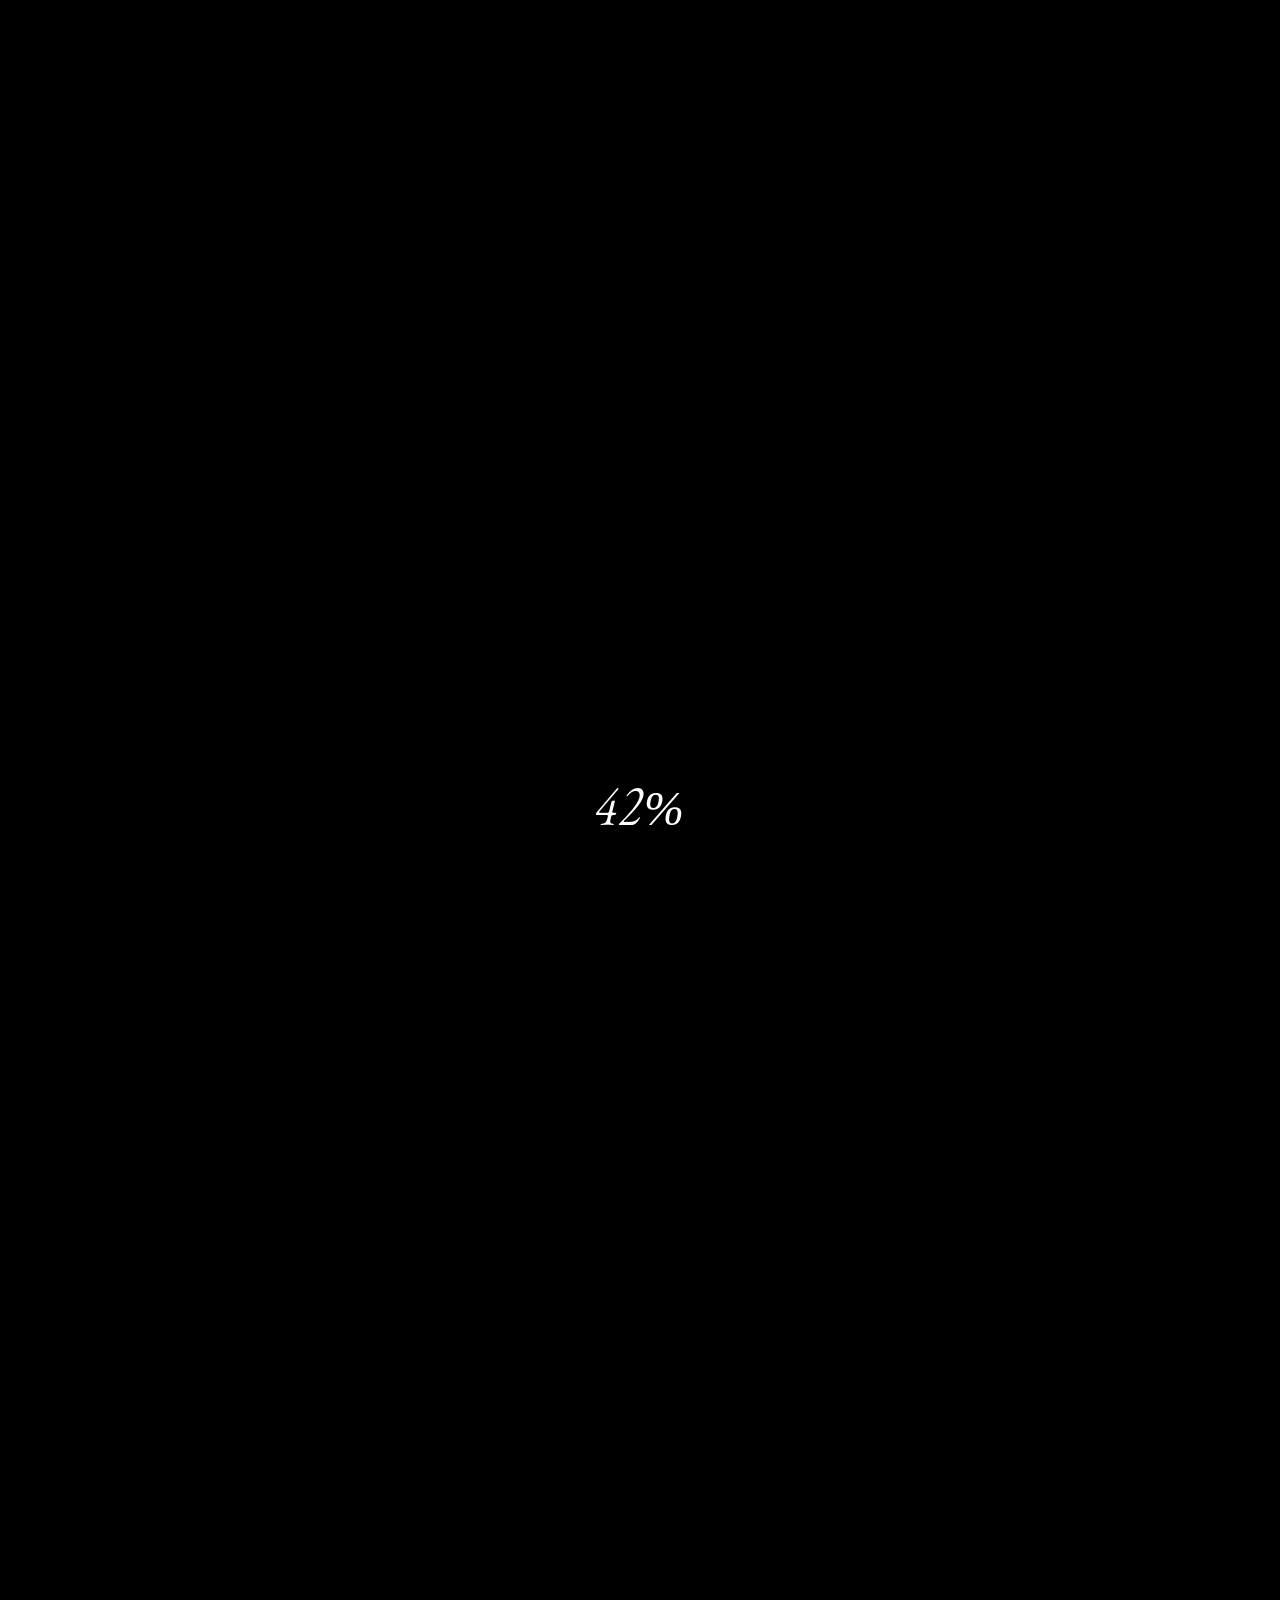
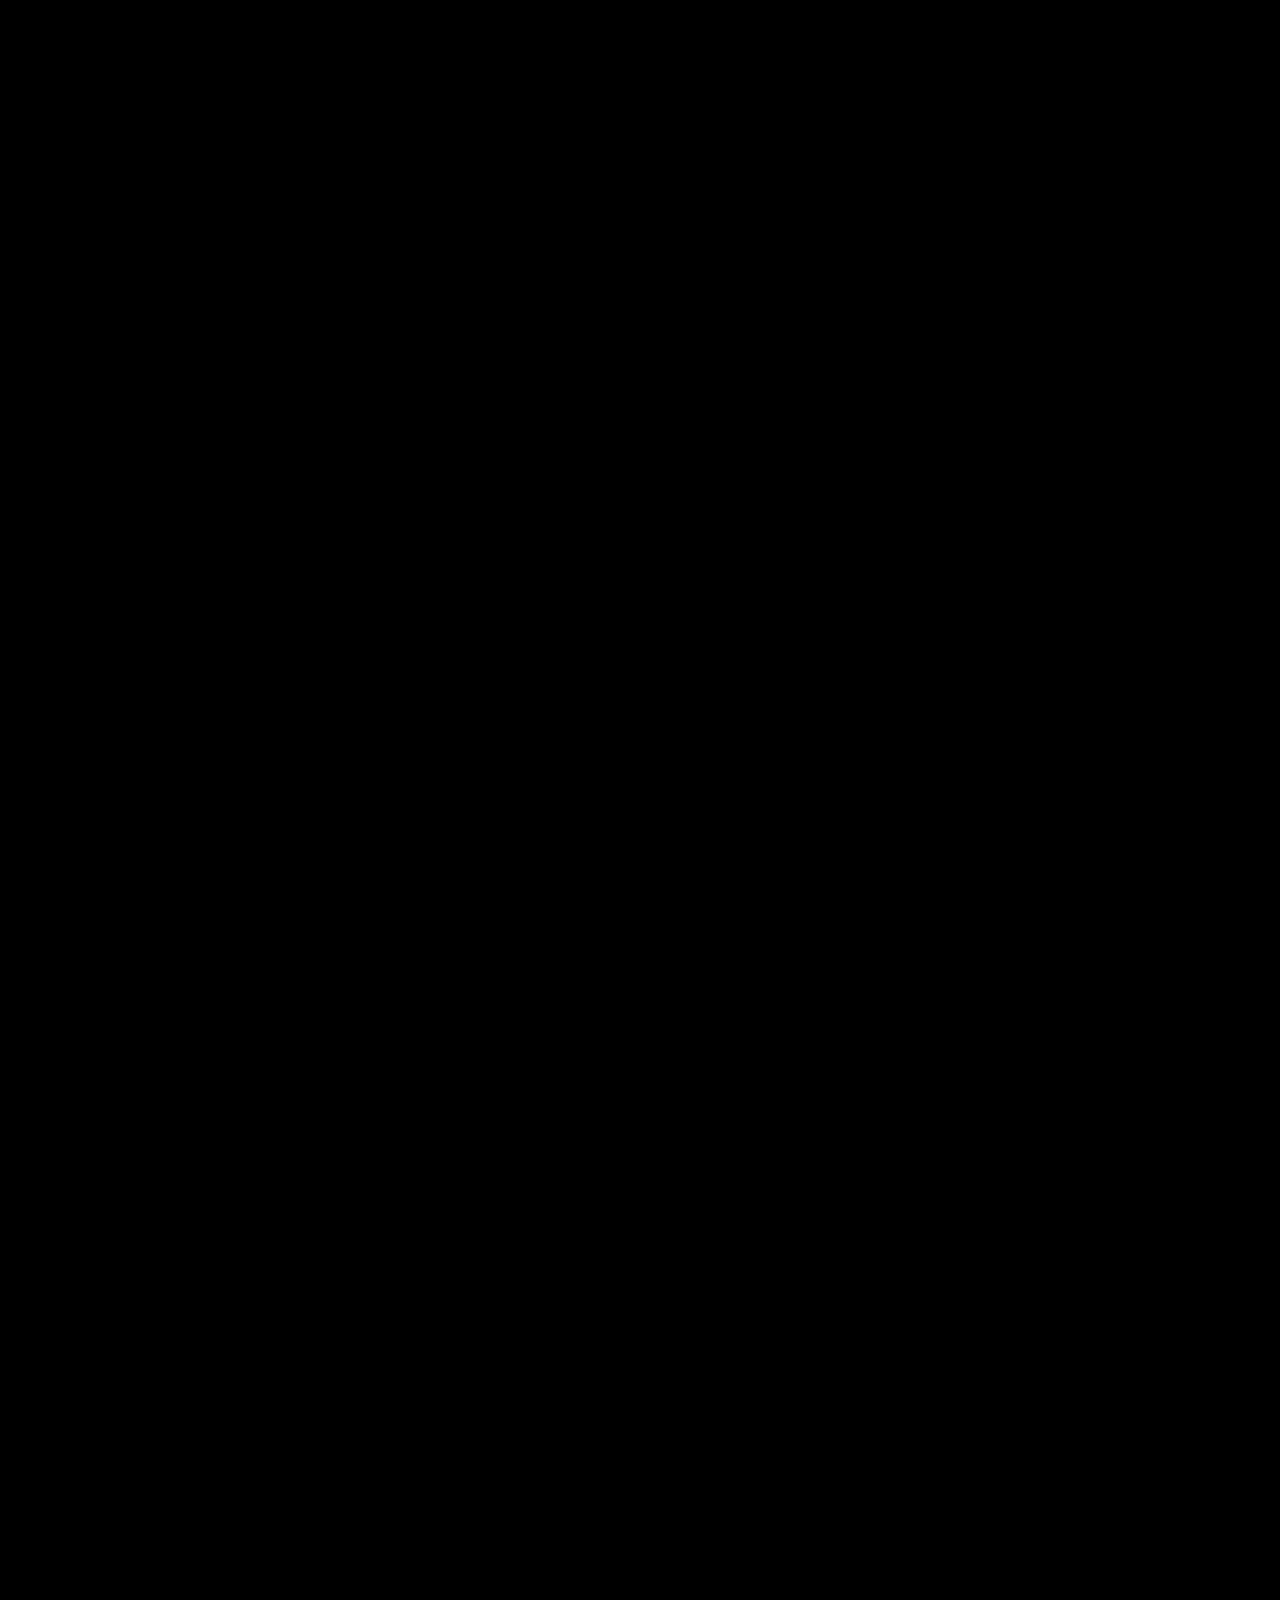
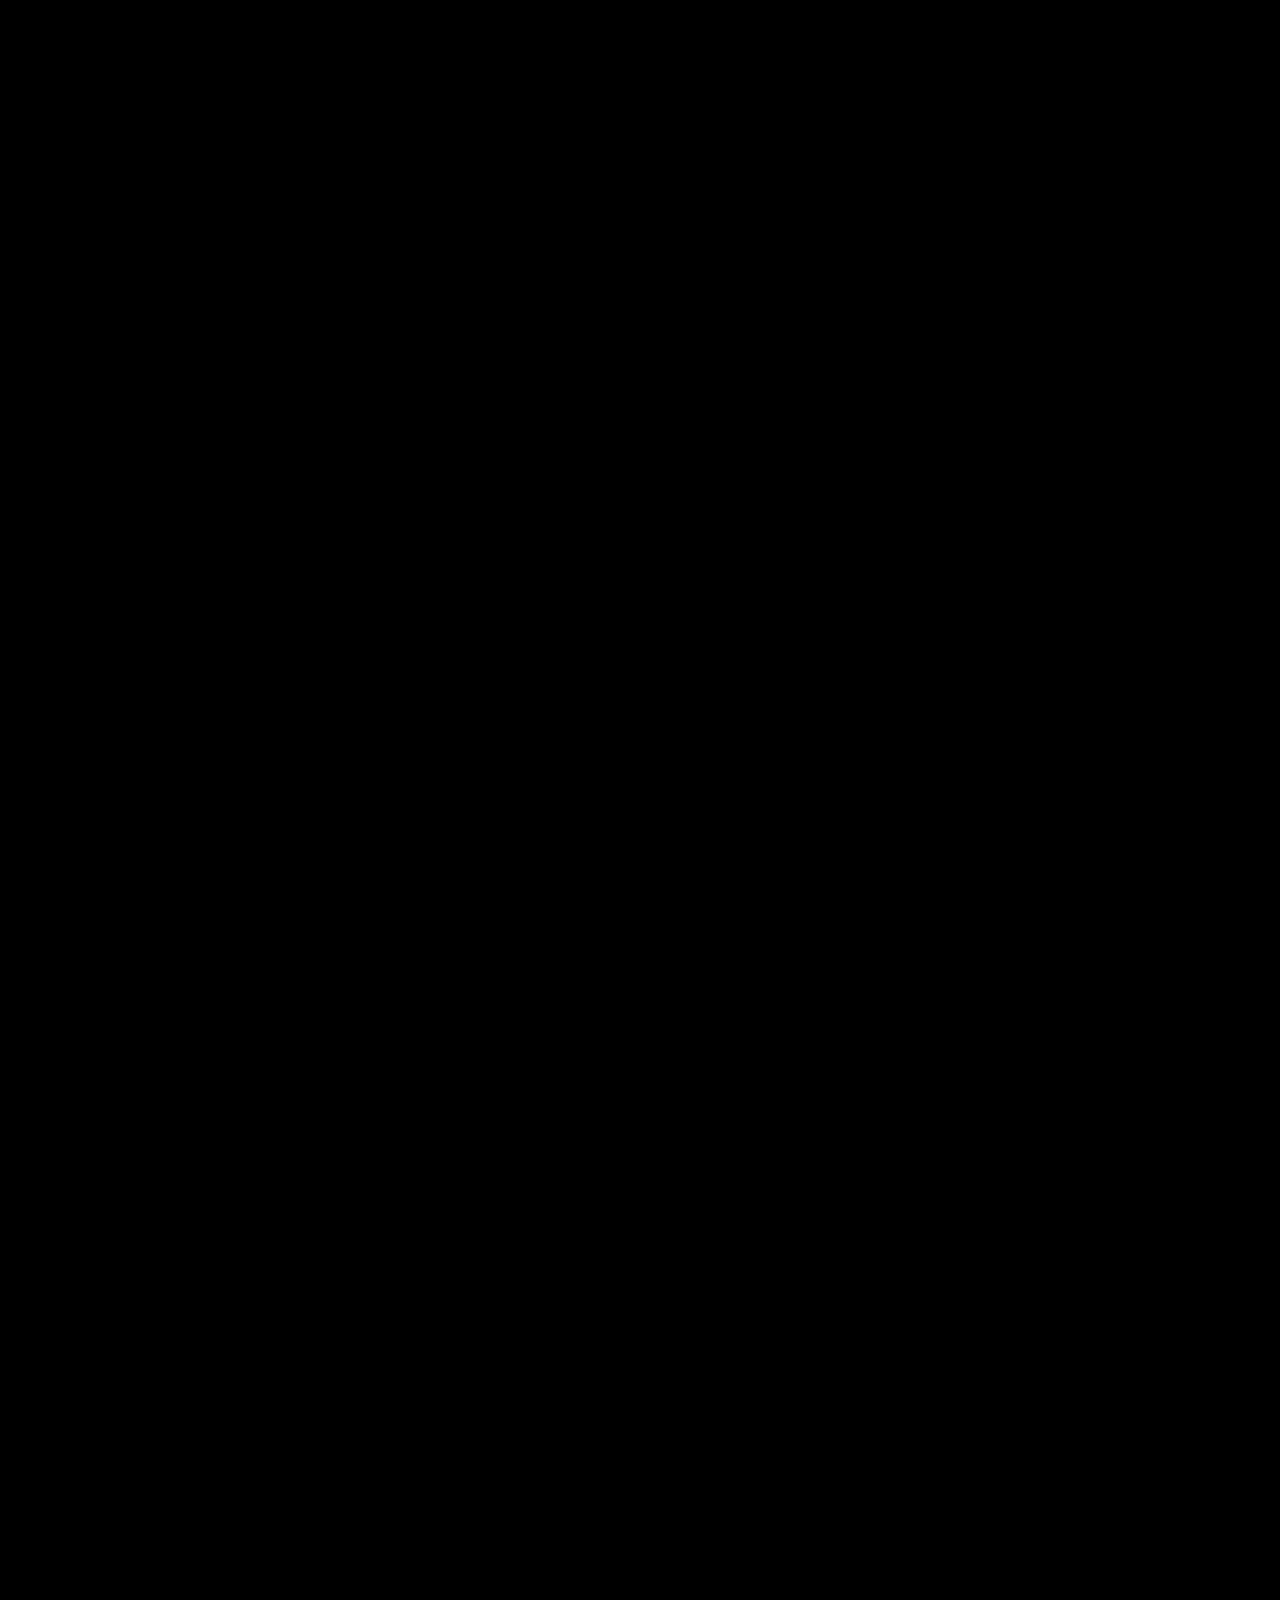
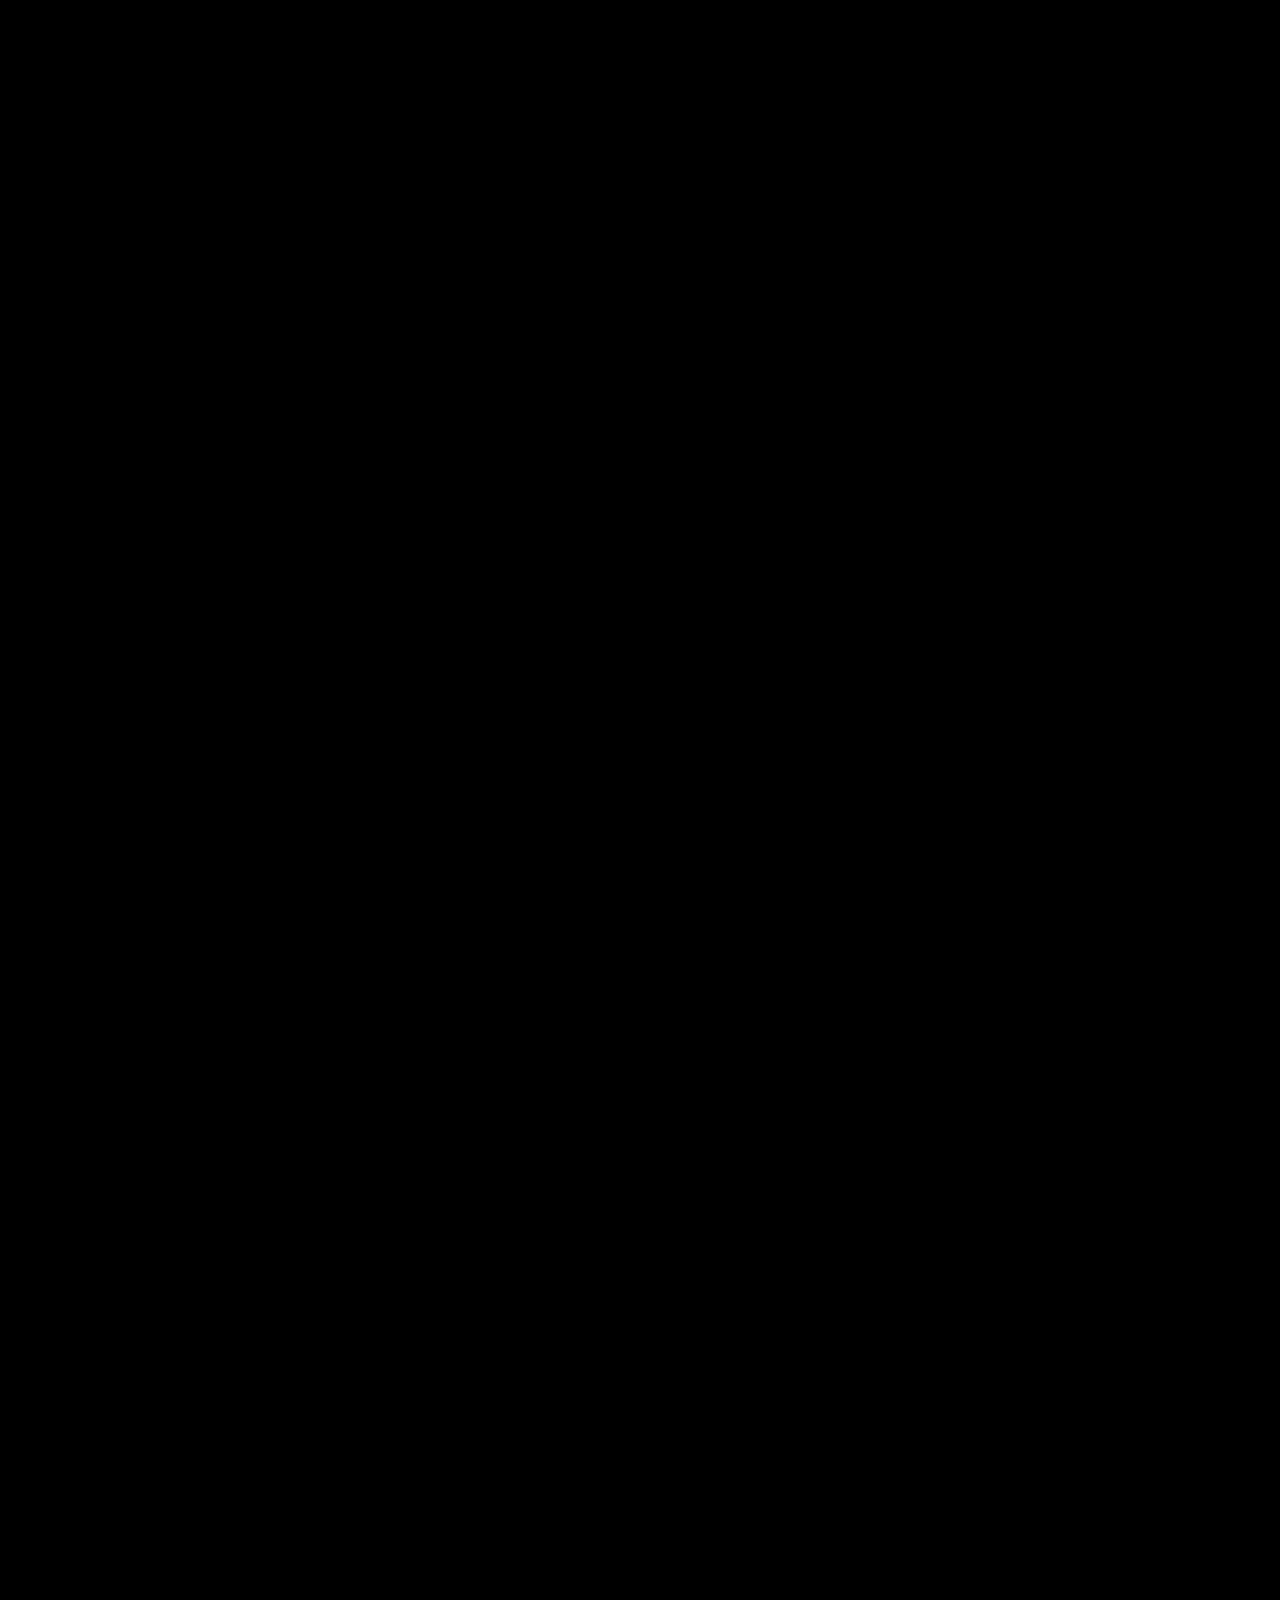
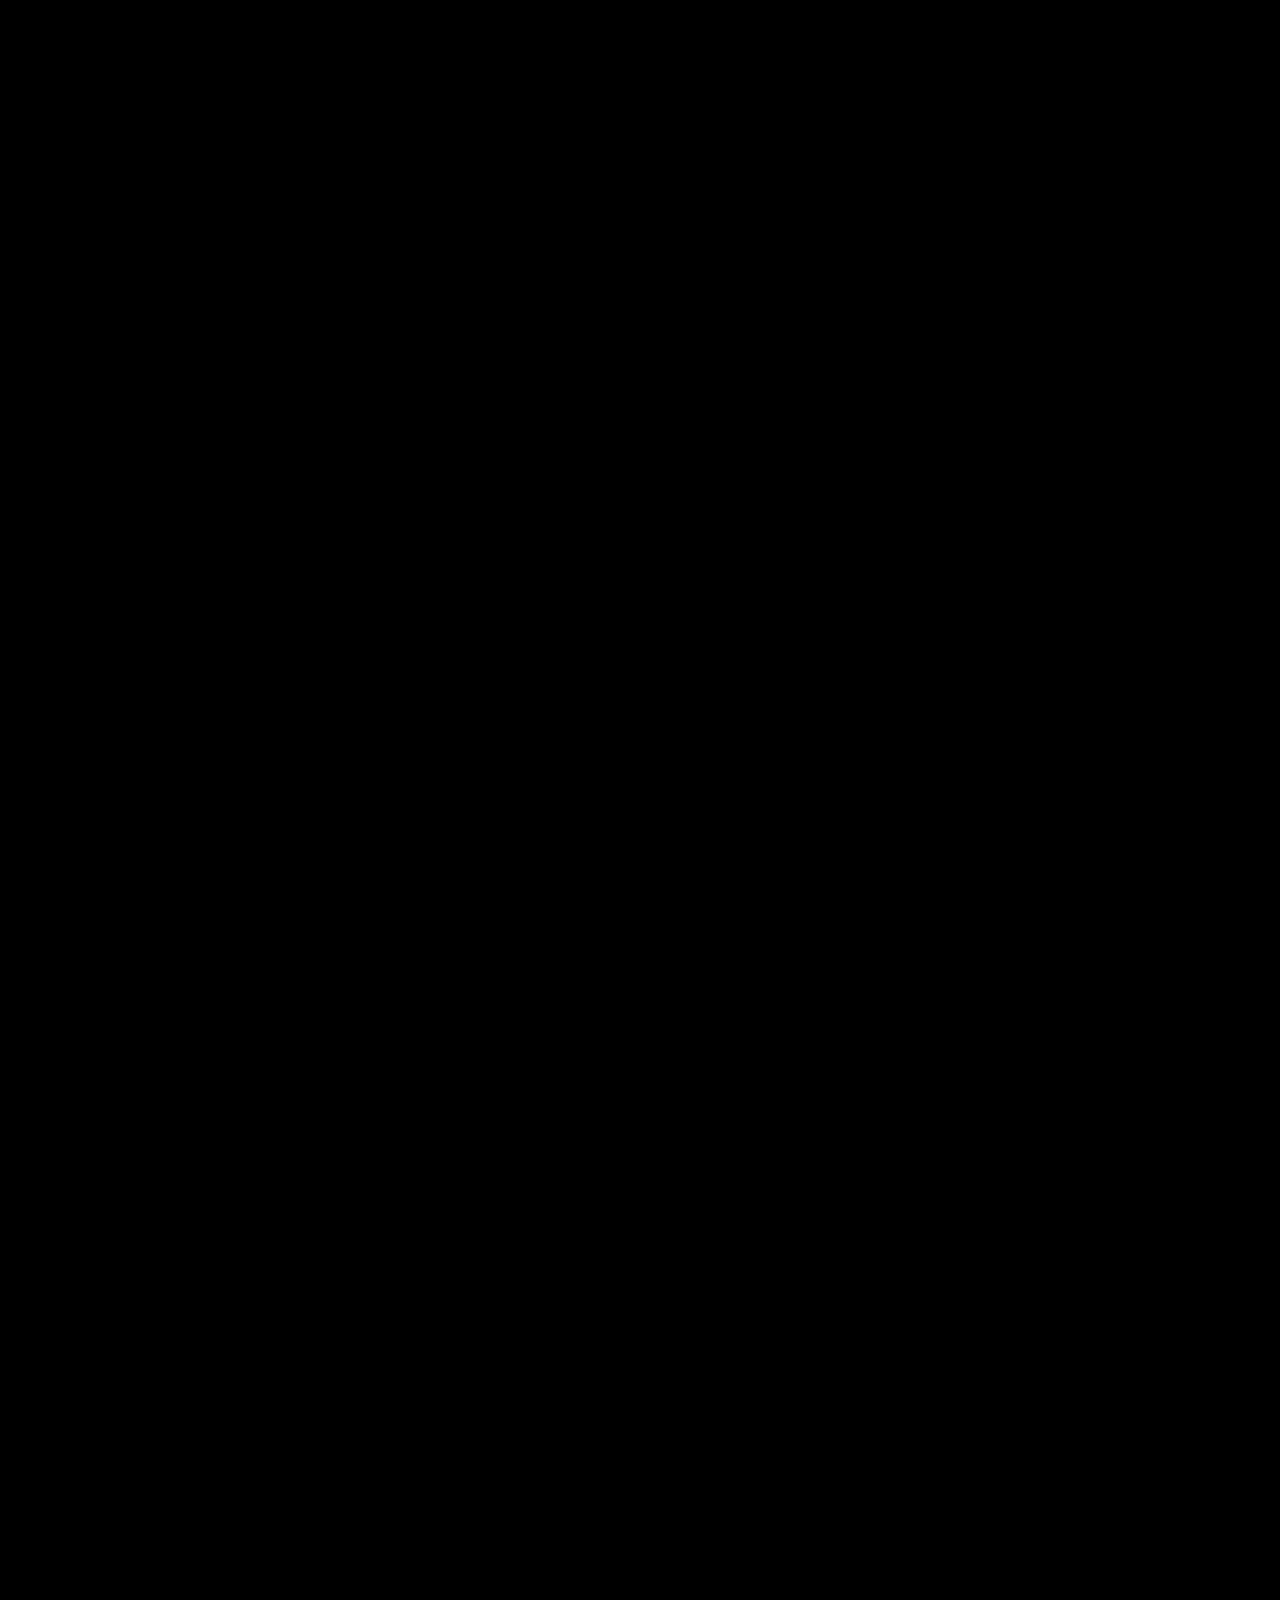
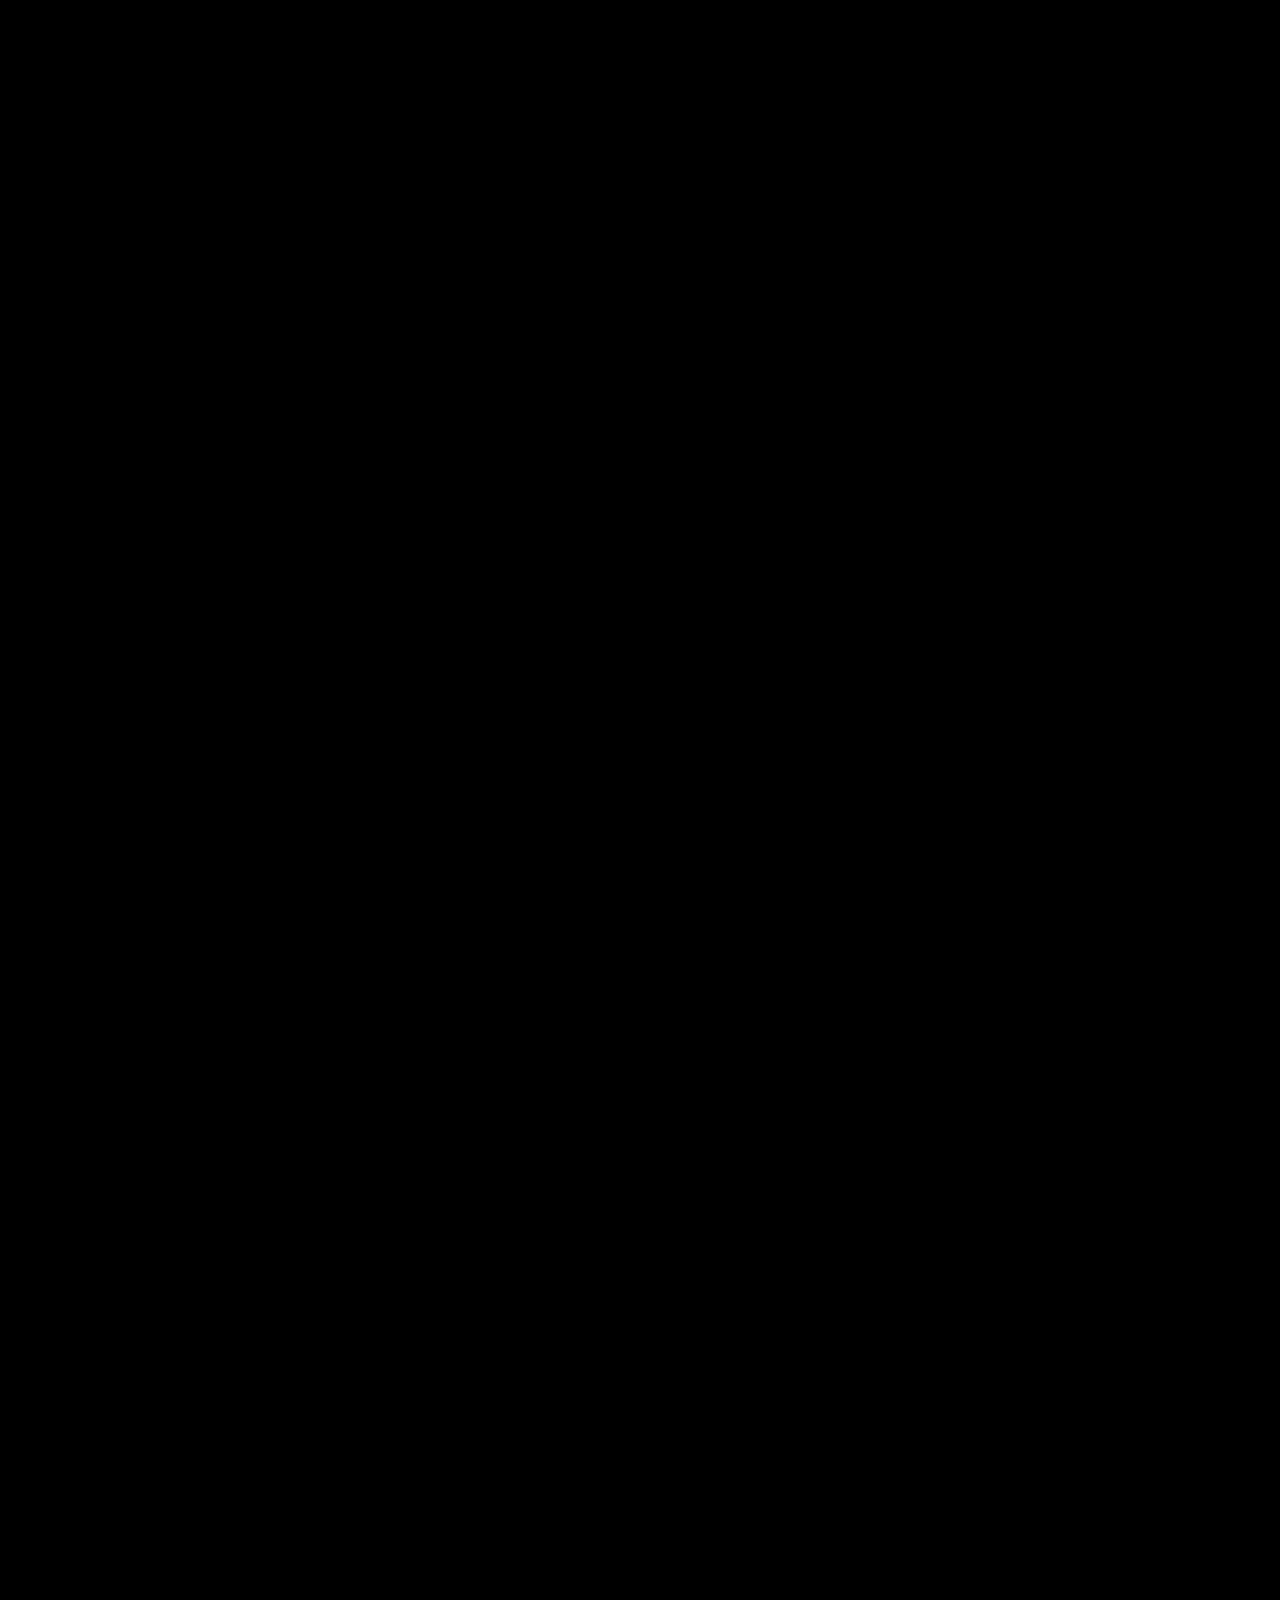
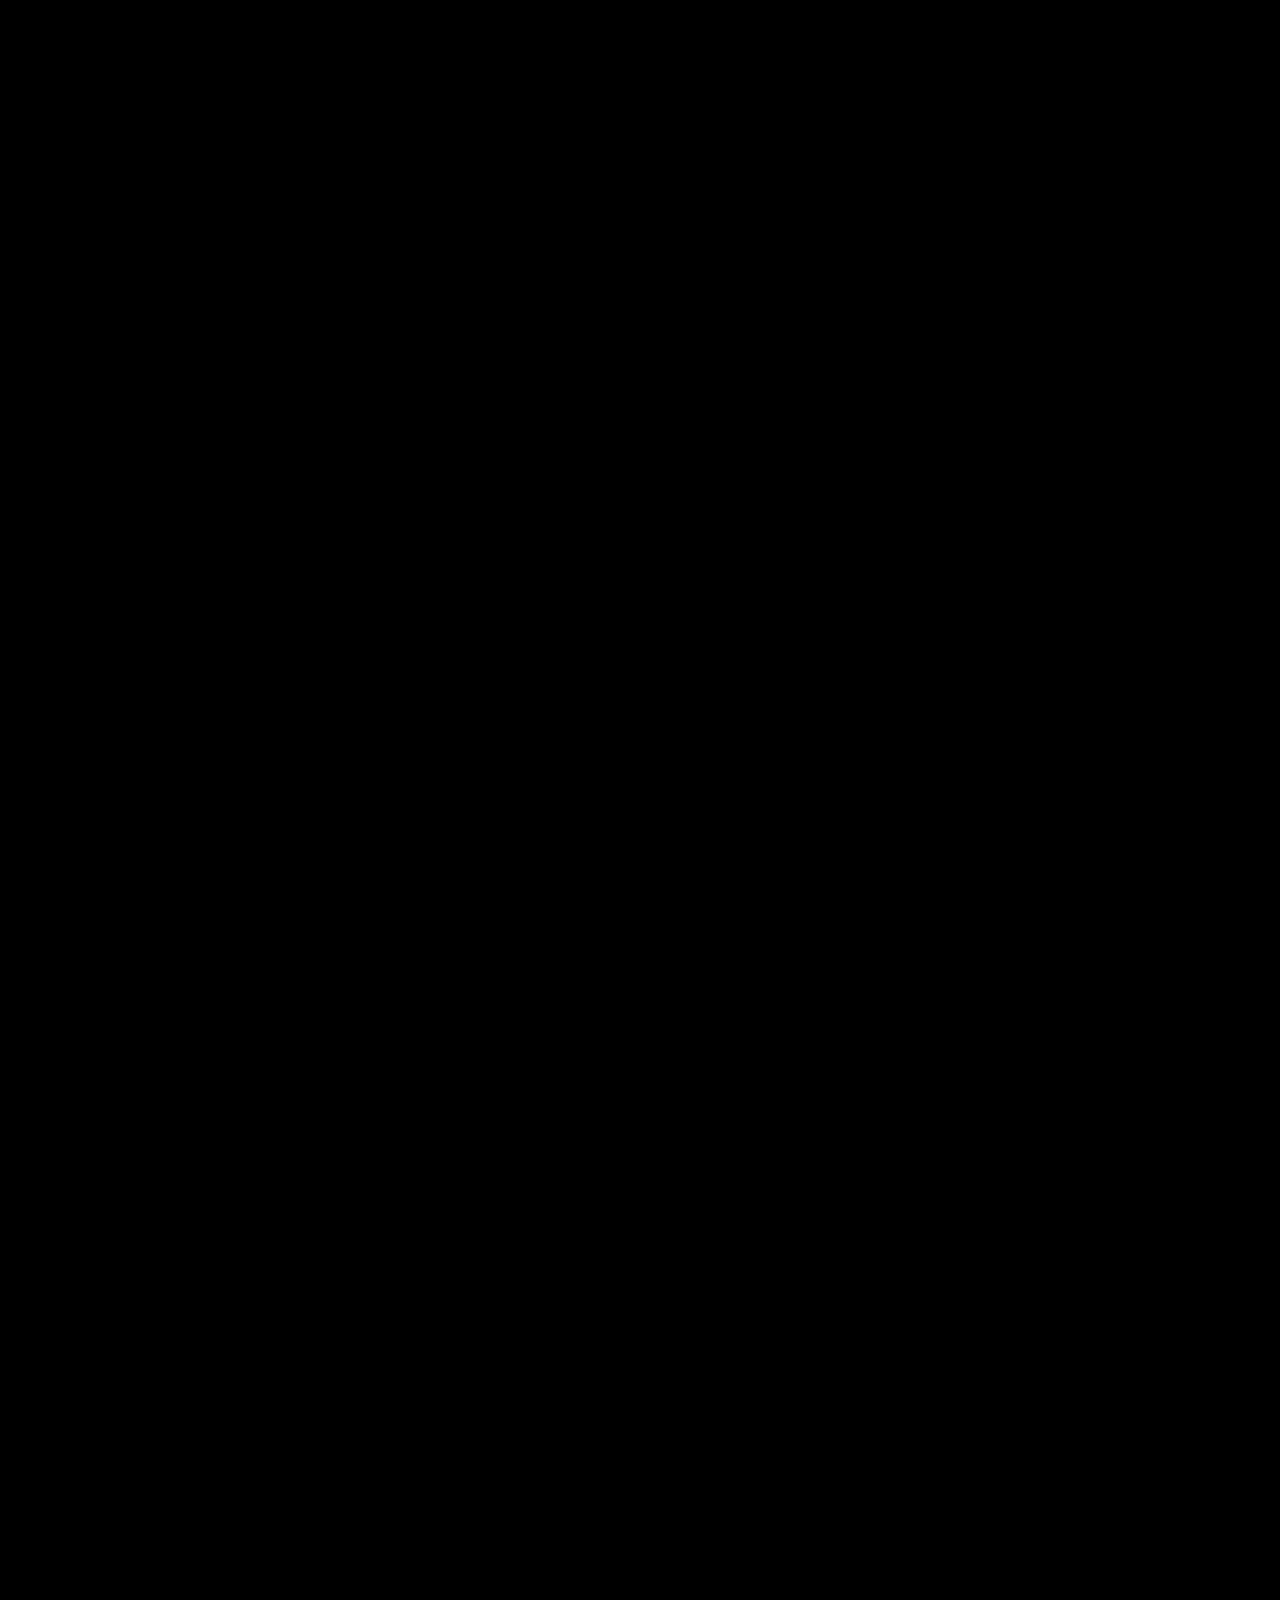
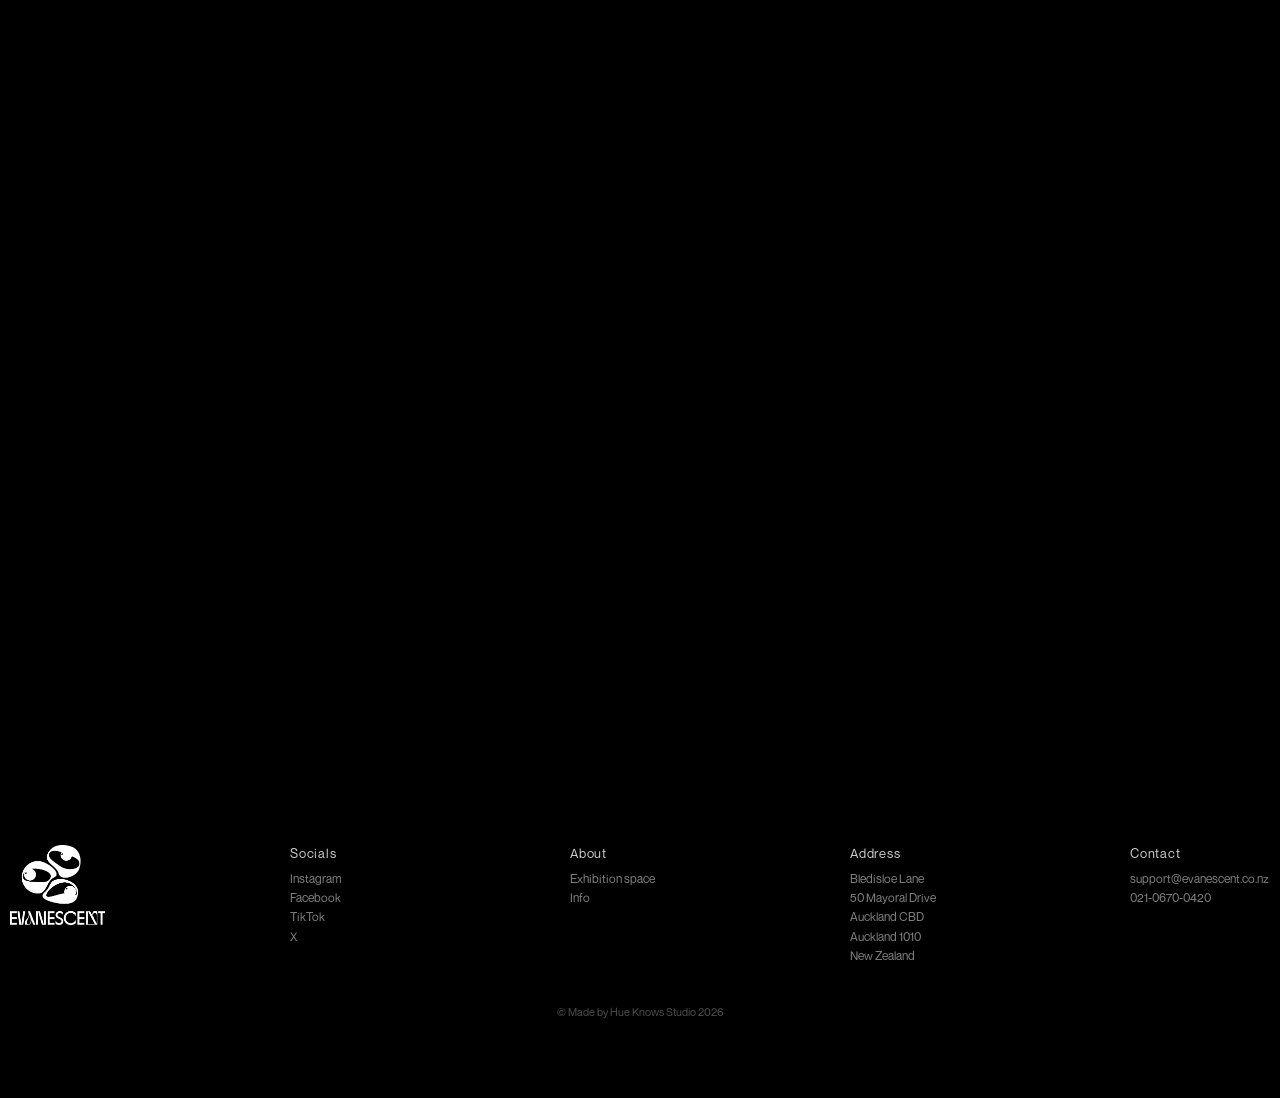
==== commit 999af090: "footer fix" ====
--- a/index.html
+++ b/index.html
@@ -173,7 +173,7 @@
             </div>
             <div class="site-footer__col">
                 <h4>Address</h4>
-                <p>Aotea Square<br>50 Mayoral Drive<br>Auckland CBD<br>Auckland 1010<br>New Zealand</p>
+                <p>Bledisloe Lane<br>50 Mayoral Drive<br>Auckland CBD<br>Auckland 1010<br>New Zealand</p>
             </div>
             <div class="site-footer__col">
                 <h4>Contact</h4>
